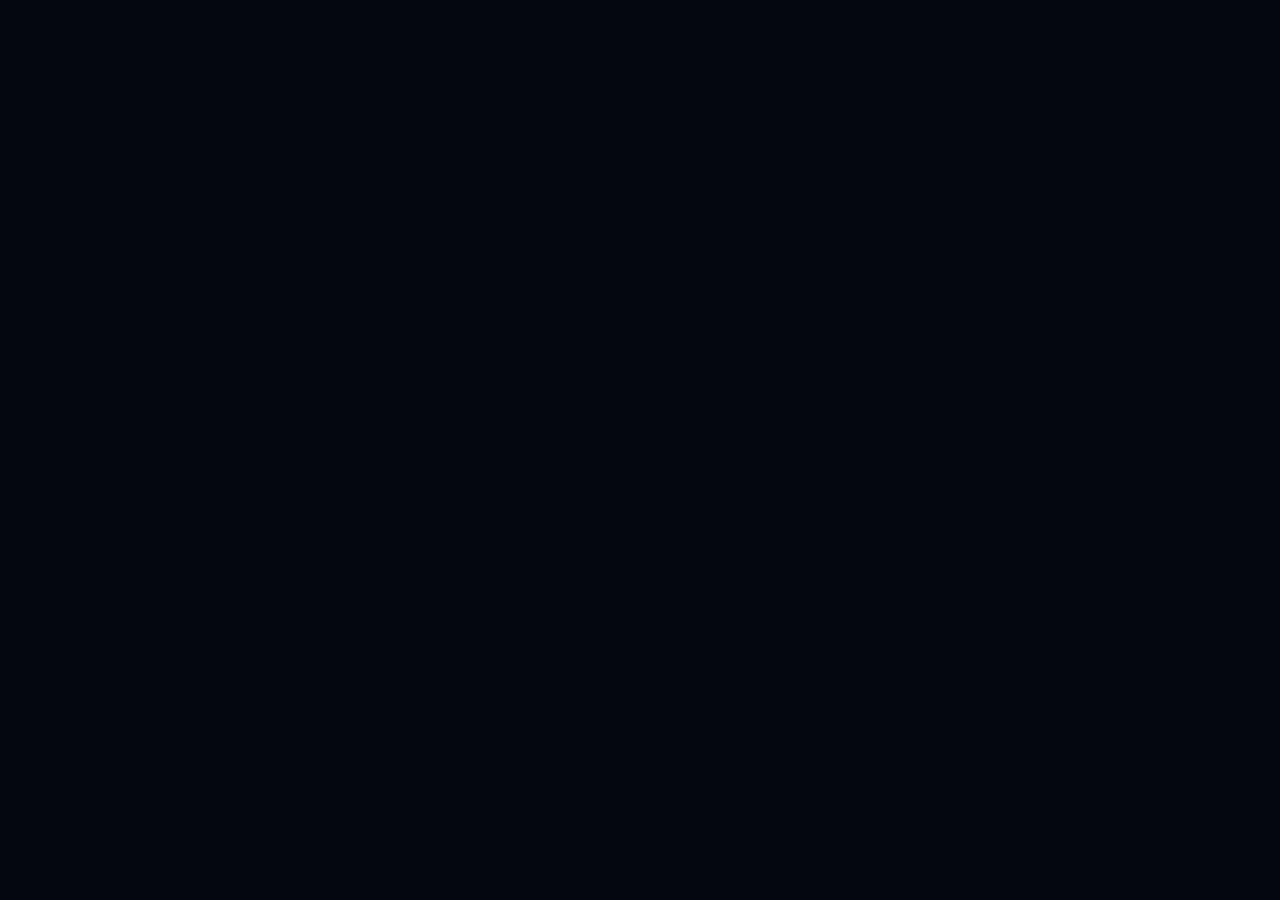
==== index.html @ 86345a0f "Первый запуск: лендинг Гильдии Интернет Маркетинга" ====
<!doctype html>
<html lang="ru" class="dark">
  <head>
    <meta charset="UTF-8" />
<meta name="robots" content="noindex, nofollow" data-publish>
    <meta name="viewport" content="width=device-width, initial-scale=1.0" />
    <meta name="description" content="Гильдия Интернет Маркетинга — автоматические ИИ-контент-заводы, которые работают 24/7 без вашего участия. Привлечём в ваш бизнес новых клиентов!" />
    <link rel="icon" type="image/webp" href="./img/logo.webp" />
    <link rel="preconnect" href="https://fonts.googleapis.com" />
    <link rel="preconnect" href="https://fonts.gstatic.com" crossorigin />
    <link
      href="https://fonts.googleapis.com/css2?family=Unbounded:wght@400;500;600;700;800;900&family=Manrope:wght@400;500;600;700;800&display=swap"
      rel="stylesheet"
    />
    <title>Гильдия Интернет Маркетинга — ИИ-контент-заводы 24/7</title>
    <script type="module" crossorigin src="./assets/index-jPGGrQnX.js"></script>
    <link rel="stylesheet" crossorigin href="./assets/index-Q-jh0GER.css">
  </head>
  <body>
    <div id="root"></div>
  </body>
</html>
---- assets/index-Q-jh0GER.css ----
*,:before,:after{--tw-border-spacing-x: 0;--tw-border-spacing-y: 0;--tw-translate-x: 0;--tw-translate-y: 0;--tw-rotate: 0;--tw-skew-x: 0;--tw-skew-y: 0;--tw-scale-x: 1;--tw-scale-y: 1;--tw-pan-x: ;--tw-pan-y: ;--tw-pinch-zoom: ;--tw-scroll-snap-strictness: proximity;--tw-gradient-from-position: ;--tw-gradient-via-position: ;--tw-gradient-to-position: ;--tw-ordinal: ;--tw-slashed-zero: ;--tw-numeric-figure: ;--tw-numeric-spacing: ;--tw-numeric-fraction: ;--tw-ring-inset: ;--tw-ring-offset-width: 0px;--tw-ring-offset-color: #fff;--tw-ring-color: rgb(59 130 246 / .5);--tw-ring-offset-shadow: 0 0 #0000;--tw-ring-shadow: 0 0 #0000;--tw-shadow: 0 0 #0000;--tw-shadow-colored: 0 0 #0000;--tw-blur: ;--tw-brightness: ;--tw-contrast: ;--tw-grayscale: ;--tw-hue-rotate: ;--tw-invert: ;--tw-saturate: ;--tw-sepia: ;--tw-drop-shadow: ;--tw-backdrop-blur: ;--tw-backdrop-brightness: ;--tw-backdrop-contrast: ;--tw-backdrop-grayscale: ;--tw-backdrop-hue-rotate: ;--tw-backdrop-invert: ;--tw-backdrop-opacity: ;--tw-backdrop-saturate: ;--tw-backdrop-sepia: ;--tw-contain-size: ;--tw-contain-layout: ;--tw-contain-paint: ;--tw-contain-style: }::backdrop{--tw-border-spacing-x: 0;--tw-border-spacing-y: 0;--tw-translate-x: 0;--tw-translate-y: 0;--tw-rotate: 0;--tw-skew-x: 0;--tw-skew-y: 0;--tw-scale-x: 1;--tw-scale-y: 1;--tw-pan-x: ;--tw-pan-y: ;--tw-pinch-zoom: ;--tw-scroll-snap-strictness: proximity;--tw-gradient-from-position: ;--tw-gradient-via-position: ;--tw-gradient-to-position: ;--tw-ordinal: ;--tw-slashed-zero: ;--tw-numeric-figure: ;--tw-numeric-spacing: ;--tw-numeric-fraction: ;--tw-ring-inset: ;--tw-ring-offset-width: 0px;--tw-ring-offset-color: #fff;--tw-ring-color: rgb(59 130 246 / .5);--tw-ring-offset-shadow: 0 0 #0000;--tw-ring-shadow: 0 0 #0000;--tw-shadow: 0 0 #0000;--tw-shadow-colored: 0 0 #0000;--tw-blur: ;--tw-brightness: ;--tw-contrast: ;--tw-grayscale: ;--tw-hue-rotate: ;--tw-invert: ;--tw-saturate: ;--tw-sepia: ;--tw-drop-shadow: ;--tw-backdrop-blur: ;--tw-backdrop-brightness: ;--tw-backdrop-contrast: ;--tw-backdrop-grayscale: ;--tw-backdrop-hue-rotate: ;--tw-backdrop-invert: ;--tw-backdrop-opacity: ;--tw-backdrop-saturate: ;--tw-backdrop-sepia: ;--tw-contain-size: ;--tw-contain-layout: ;--tw-contain-paint: ;--tw-contain-style: }*,:before,:after{box-sizing:border-box;border-width:0;border-style:solid;border-color:#e5e7eb}:before,:after{--tw-content: ""}html,:host{line-height:1.5;-webkit-text-size-adjust:100%;-moz-tab-size:4;-o-tab-size:4;tab-size:4;font-family:Manrope,system-ui,sans-serif;font-feature-settings:normal;font-variation-settings:normal;-webkit-tap-highlight-color:transparent}body{margin:0;line-height:inherit}hr{height:0;color:inherit;border-top-width:1px}abbr:where([title]){-webkit-text-decoration:underline dotted;text-decoration:underline dotted}h1,h2,h3,h4,h5,h6{font-size:inherit;font-weight:inherit}a{color:inherit;text-decoration:inherit}b,strong{font-weight:bolder}code,kbd,samp,pre{font-family:ui-monospace,SFMono-Regular,Menlo,Monaco,Consolas,Liberation Mono,Courier New,monospace;font-feature-settings:normal;font-variation-settings:normal;font-size:1em}small{font-size:80%}sub,sup{font-size:75%;line-height:0;position:relative;vertical-align:baseline}sub{bottom:-.25em}sup{top:-.5em}table{text-indent:0;border-color:inherit;border-collapse:collapse}button,input,optgroup,select,textarea{font-family:inherit;font-feature-settings:inherit;font-variation-settings:inherit;font-size:100%;font-weight:inherit;line-height:inherit;letter-spacing:inherit;color:inherit;margin:0;padding:0}button,select{text-transform:none}button,input:where([type=button]),input:where([type=reset]),input:where([type=submit]){-webkit-appearance:button;background-color:transparent;background-image:none}:-moz-focusring{outline:auto}:-moz-ui-invalid{box-shadow:none}progress{vertical-align:baseline}::-webkit-inner-spin-button,::-webkit-outer-spin-button{height:auto}[type=search]{-webkit-appearance:textfield;outline-offset:-2px}::-webkit-search-decoration{-webkit-appearance:none}::-webkit-file-upload-button{-webkit-appearance:button;font:inherit}summary{display:list-item}blockquote,dl,dd,h1,h2,h3,h4,h5,h6,hr,figure,p,pre{margin:0}fieldset{margin:0;padding:0}legend{padding:0}ol,ul,menu{list-style:none;margin:0;padding:0}dialog{padding:0}textarea{resize:vertical}input::-moz-placeholder,textarea::-moz-placeholder{opacity:1;color:#9ca3af}input::placeholder,textarea::placeholder{opacity:1;color:#9ca3af}button,[role=button]{cursor:pointer}:disabled{cursor:default}img,svg,video,canvas,audio,iframe,embed,object{display:block;vertical-align:middle}img,video{max-width:100%;height:auto}[hidden]:where(:not([hidden=until-found])){display:none}:root{--background: 222 60% 4%;--foreground: 214 100% 96%;--card: 222 50% 7%;--card-foreground: 214 100% 96%;--popover: 222 50% 7%;--popover-foreground: 214 100% 96%;--primary: 25 100% 58%;--primary-foreground: 222 60% 6%;--secondary: 217 80% 55%;--secondary-foreground: 214 100% 96%;--muted: 220 35% 14%;--muted-foreground: 217 30% 68%;--accent: 197 100% 55%;--accent-foreground: 222 60% 6%;--destructive: 0 72% 55%;--destructive-foreground: 0 0% 98%;--border: 214 60% 18%;--input: 214 60% 18%;--ring: 197 100% 55%;--radius: 1rem}*{border-color:hsl(var(--border))}html{scroll-behavior:smooth}body{background-color:hsl(var(--background));font-family:Manrope,system-ui,sans-serif;color:hsl(var(--foreground));-webkit-font-smoothing:antialiased;-moz-osx-font-smoothing:grayscale;background-color:#04070f;overflow-x:hidden}::-moz-selection{background:#ff8a2ad9;color:#04070f}::selection{background:#ff8a2ad9;color:#04070f}:focus-visible{outline:2px solid #35d6ff;outline-offset:3px;border-radius:4px}.glass{background:linear-gradient(160deg,#172a526b,#080f228c);border:1px solid rgba(94,168,255,.18);backdrop-filter:blur(14px);-webkit-backdrop-filter:blur(14px);box-shadow:0 24px 60px -28px #000c,inset 0 1px #a0cdff14}.glass-hover{transition:transform .25s ease-out,border-color .25s ease-out,box-shadow .25s ease-out}.glass-hover:hover{transform:translateY(-4px);border-color:#5ea8ff73;box-shadow:0 30px 70px -24px #2678ff59,inset 0 1px #a0cdff1f}.neon-line{background:linear-gradient(90deg,transparent,rgba(53,214,255,.85),transparent);height:1px}.text-glow-blue{text-shadow:0 0 24px rgba(63,169,255,.55),0 0 64px rgba(63,169,255,.3)}.text-glow-ember{text-shadow:0 0 22px rgba(255,138,42,.6),0 0 60px rgba(255,138,42,.32)}.btn-ember{position:relative;display:inline-flex;align-items:center;justify-content:center;gap:.5rem;font-family:Unbounded,Manrope,sans-serif;font-weight:600;--tw-text-opacity: 1;color:rgb(26 13 0 / var(--tw-text-opacity, 1));transition-property:transform;transition-timing-function:cubic-bezier(.4,0,.2,1);transition-duration:.2s;transition-timing-function:cubic-bezier(0,0,.2,1);animation-duration:.2s;animation-timing-function:cubic-bezier(0,0,.2,1);background:linear-gradient(180deg,#ffa14d,#ff7d14);box-shadow:0 0 0 1px #ffb4648c inset,0 10px 34px -8px #ff7d14a6}.btn-ember:hover{transform:translateY(-2px) scale(1.02);box-shadow:0 0 0 1px #ffbe78b3 inset,0 16px 44px -8px #ff7d14cc}.btn-ember:active{transform:translateY(0) scale(.99)}.btn-ghost{display:inline-flex;align-items:center;justify-content:center;gap:.5rem;font-family:Unbounded,Manrope,sans-serif;font-weight:500;--tw-text-opacity: 1;color:rgb(207 230 255 / var(--tw-text-opacity, 1));transition-property:color,background-color,border-color,text-decoration-color,fill,stroke;transition-timing-function:cubic-bezier(.4,0,.2,1);transition-duration:.2s;animation-duration:.2s;border:1px solid rgba(94,168,255,.35);background:#172a5240}.btn-ghost:hover{border-color:#5ea8ffb3;background:#264c944d}.bg-circuit{background-image:radial-gradient(ellipse 80% 55% at 50% -10%,rgba(38,110,255,.22),transparent 65%),radial-gradient(ellipse 60% 45% at 85% 110%,rgba(255,125,20,.1),transparent 60%),linear-gradient(rgba(63,140,255,.055) 1px,transparent 1px),linear-gradient(90deg,rgba(63,140,255,.055) 1px,transparent 1px);background-size:100% 100%,100% 100%,44px 44px,44px 44px}.tunnel-scene{perspective:900px;perspective-origin:50% 46%}.tunnel-card{transform-style:preserve-3d;will-change:transform,opacity}.logo-float{animation:floaty 7s ease-in-out infinite;filter:drop-shadow(0 0 44px rgba(63,169,255,.45)) drop-shadow(0 0 120px rgba(255,125,20,.18))}.pulse-ring:after{content:"";position:absolute;inset:-6px;border-radius:inherit;border:2px solid rgba(255,138,42,.65);animation:ringpulse 2.2s ease-out infinite;pointer-events:none}.sr-only{position:absolute;width:1px;height:1px;padding:0;margin:-1px;overflow:hidden;clip:rect(0,0,0,0);white-space:nowrap;border-width:0}.pointer-events-none{pointer-events:none}.visible{visibility:visible}.invisible{visibility:hidden}.fixed{position:fixed}.absolute{position:absolute}.relative{position:relative}.sticky{position:sticky}.inset-0{inset:0}.inset-x-0{left:0;right:0}.inset-y-0{top:0;bottom:0}.-bottom-12{bottom:-3rem}.-bottom-8{bottom:-2rem}.-left-12{left:-3rem}.-left-8{left:-2rem}.-right-12{right:-3rem}.-top-12{top:-3rem}.bottom-0{bottom:0}.bottom-7{bottom:1.75rem}.left-0{left:0}.left-1\/2{left:50%}.left-2{left:.5rem}.left-\[50\%\]{left:50%}.right-0{right:0}.right-1{right:.25rem}.right-2{right:.5rem}.right-3{right:.75rem}.right-4{right:1rem}.top-0{top:0}.top-1\.5{top:.375rem}.top-1\/2{top:50%}.top-3\.5{top:.875rem}.top-4{top:1rem}.top-\[1px\]{top:1px}.top-\[50\%\]{top:50%}.top-\[60\%\]{top:60%}.top-full{top:100%}.isolate{isolation:isolate}.z-10{z-index:10}.z-20{z-index:20}.z-40{z-index:40}.z-50{z-index:50}.z-\[1\]{z-index:1}.order-first{order:-9999}.order-last{order:9999}.col-start-2{grid-column-start:2}.row-span-2{grid-row:span 2 / span 2}.row-start-1{grid-row-start:1}.\!m-0{margin:0!important}.-mx-0{margin-left:-0px;margin-right:-0px}.-mx-1{margin-left:-.25rem;margin-right:-.25rem}.-my-2{margin-top:-.5rem;margin-bottom:-.5rem}.mx-2{margin-left:.5rem;margin-right:.5rem}.mx-3\.5{margin-left:.875rem;margin-right:.875rem}.mx-auto{margin-left:auto;margin-right:auto}.my-0{margin-top:0;margin-bottom:0}.my-0\.5{margin-top:.125rem;margin-bottom:.125rem}.my-1{margin-top:.25rem;margin-bottom:.25rem}.-ml-4{margin-left:-1rem}.-mt-4{margin-top:-1rem}.mb-1\.5{margin-bottom:.375rem}.mb-2{margin-bottom:.5rem}.mb-3{margin-bottom:.75rem}.ml-1{margin-left:.25rem}.ml-4{margin-left:1rem}.ml-auto{margin-left:auto}.mt-0\.5{margin-top:.125rem}.mt-1{margin-top:.25rem}.mt-1\.5{margin-top:.375rem}.mt-10{margin-top:2.5rem}.mt-12{margin-top:3rem}.mt-2{margin-top:.5rem}.mt-2\.5{margin-top:.625rem}.mt-3{margin-top:.75rem}.mt-3\.5{margin-top:.875rem}.mt-4{margin-top:1rem}.mt-5{margin-top:1.25rem}.mt-6{margin-top:1.5rem}.mt-7{margin-top:1.75rem}.mt-8{margin-top:2rem}.mt-9{margin-top:2.25rem}.mt-auto{margin-top:auto}.line-clamp-1{overflow:hidden;display:-webkit-box;-webkit-box-orient:vertical;-webkit-line-clamp:1}.line-clamp-2{overflow:hidden;display:-webkit-box;-webkit-box-orient:vertical;-webkit-line-clamp:2}.block{display:block}.flex{display:flex}.inline-flex{display:inline-flex}.table{display:table}.table-caption{display:table-caption}.table-cell{display:table-cell}.table-row{display:table-row}.grid{display:grid}.hidden{display:none}.aspect-square{aspect-ratio:1 / 1}.aspect-video{aspect-ratio:16 / 9}.size-10{width:2.5rem;height:2.5rem}.size-2{width:.5rem;height:.5rem}.size-2\.5{width:.625rem;height:.625rem}.size-3{width:.75rem;height:.75rem}.size-3\.5{width:.875rem;height:.875rem}.size-4{width:1rem;height:1rem}.size-6{width:1.5rem;height:1.5rem}.size-7{width:1.75rem;height:1.75rem}.size-8{width:2rem;height:2rem}.size-9{width:2.25rem;height:2.25rem}.size-auto{width:auto;height:auto}.size-full{width:100%;height:100%}.h-1\.5{height:.375rem}.h-10{height:2.5rem}.h-11{height:2.75rem}.h-12{height:3rem}.h-14{height:3.5rem}.h-16{height:4rem}.h-2{height:.5rem}.h-2\.5{height:.625rem}.h-4{height:1rem}.h-44{height:11rem}.h-5{height:1.25rem}.h-6{height:1.5rem}.h-7{height:1.75rem}.h-8{height:2rem}.h-9{height:2.25rem}.h-\[1\.15rem\]{height:1.15rem}.h-\[280vh\]{height:280vh}.h-\[calc\(100\%-1px\)\]{height:calc(100% - 1px)}.h-\[var\(--radix-navigation-menu-viewport-height\)\]{height:var(--radix-navigation-menu-viewport-height)}.h-\[var\(--radix-select-trigger-height\)\]{height:var(--radix-select-trigger-height)}.h-auto{height:auto}.h-full{height:100%}.h-px{height:1px}.h-screen{height:100vh}.h-svh{height:100svh}.max-h-\[300px\]{max-height:300px}.min-h-0{min-height:0px}.min-h-16{min-height:4rem}.min-h-4{min-height:1rem}.min-h-\[320px\]{min-height:320px}.min-h-screen{min-height:100vh}.min-h-svh{min-height:100svh}.w-0{width:0px}.w-1{width:.25rem}.w-10{width:2.5rem}.w-11{width:2.75rem}.w-12{width:3rem}.w-14{width:3.5rem}.w-2{width:.5rem}.w-2\.5{width:.625rem}.w-2\/3{width:66.666667%}.w-28{width:7rem}.w-3{width:.75rem}.w-3\/4{width:75%}.w-36{width:9rem}.w-4{width:1rem}.w-44{width:11rem}.w-5{width:1.25rem}.w-6{width:1.5rem}.w-64{width:16rem}.w-72{width:18rem}.w-8{width:2rem}.w-9{width:2.25rem}.w-\[100px\]{width:100px}.w-auto{width:auto}.w-fit{width:-moz-fit-content;width:fit-content}.w-full{width:100%}.w-max{width:-moz-max-content;width:max-content}.w-px{width:1px}.min-w-0{min-width:0px}.min-w-10{min-width:2.5rem}.min-w-5{min-width:1.25rem}.min-w-8{min-width:2rem}.min-w-9{min-width:2.25rem}.min-w-\[12rem\]{min-width:12rem}.min-w-\[228px\]{min-width:228px}.min-w-\[8rem\]{min-width:8rem}.min-w-\[var\(--radix-select-trigger-width\)\]{min-width:var(--radix-select-trigger-width)}.max-w-2xl{max-width:42rem}.max-w-3xl{max-width:48rem}.max-w-4xl{max-width:56rem}.max-w-5xl{max-width:64rem}.max-w-7xl{max-width:80rem}.max-w-\[228px\]{max-width:228px}.max-w-\[calc\(100\%-2rem\)\]{max-width:calc(100% - 2rem)}.max-w-max{max-width:-moz-max-content;max-width:max-content}.max-w-md{max-width:28rem}.max-w-sm{max-width:24rem}.max-w-xl{max-width:36rem}.flex-1{flex:1 1 0%}.shrink-0{flex-shrink:0}.grow{flex-grow:1}.grow-0{flex-grow:0}.basis-full{flex-basis:100%}.caption-bottom{caption-side:bottom}.border-collapse{border-collapse:collapse}.-translate-x-1\/2{--tw-translate-x: -50%;transform:translate(var(--tw-translate-x),var(--tw-translate-y)) rotate(var(--tw-rotate)) skew(var(--tw-skew-x)) skewY(var(--tw-skew-y)) scaleX(var(--tw-scale-x)) scaleY(var(--tw-scale-y))}.-translate-x-px{--tw-translate-x: -1px;transform:translate(var(--tw-translate-x),var(--tw-translate-y)) rotate(var(--tw-rotate)) skew(var(--tw-skew-x)) skewY(var(--tw-skew-y)) scaleX(var(--tw-scale-x)) scaleY(var(--tw-scale-y))}.-translate-y-1\/2{--tw-translate-y: -50%;transform:translate(var(--tw-translate-x),var(--tw-translate-y)) rotate(var(--tw-rotate)) skew(var(--tw-skew-x)) skewY(var(--tw-skew-y)) scaleX(var(--tw-scale-x)) scaleY(var(--tw-scale-y))}.translate-x-\[-50\%\]{--tw-translate-x: -50%;transform:translate(var(--tw-translate-x),var(--tw-translate-y)) rotate(var(--tw-rotate)) skew(var(--tw-skew-x)) skewY(var(--tw-skew-y)) scaleX(var(--tw-scale-x)) scaleY(var(--tw-scale-y))}.translate-x-px{--tw-translate-x: 1px;transform:translate(var(--tw-translate-x),var(--tw-translate-y)) rotate(var(--tw-rotate)) skew(var(--tw-skew-x)) skewY(var(--tw-skew-y)) scaleX(var(--tw-scale-x)) scaleY(var(--tw-scale-y))}.translate-y-0\.5{--tw-translate-y: .125rem;transform:translate(var(--tw-translate-x),var(--tw-translate-y)) rotate(var(--tw-rotate)) skew(var(--tw-skew-x)) skewY(var(--tw-skew-y)) scaleX(var(--tw-scale-x)) scaleY(var(--tw-scale-y))}.translate-y-\[-50\%\]{--tw-translate-y: -50%;transform:translate(var(--tw-translate-x),var(--tw-translate-y)) rotate(var(--tw-rotate)) skew(var(--tw-skew-x)) skewY(var(--tw-skew-y)) scaleX(var(--tw-scale-x)) scaleY(var(--tw-scale-y))}.translate-y-\[calc\(-50\%_-_2px\)\]{--tw-translate-y: calc(-50% - 2px) ;transform:translate(var(--tw-translate-x),var(--tw-translate-y)) rotate(var(--tw-rotate)) skew(var(--tw-skew-x)) skewY(var(--tw-skew-y)) scaleX(var(--tw-scale-x)) scaleY(var(--tw-scale-y))}.rotate-45{--tw-rotate: 45deg;transform:translate(var(--tw-translate-x),var(--tw-translate-y)) rotate(var(--tw-rotate)) skew(var(--tw-skew-x)) skewY(var(--tw-skew-y)) scaleX(var(--tw-scale-x)) scaleY(var(--tw-scale-y))}.rotate-90{--tw-rotate: 90deg;transform:translate(var(--tw-translate-x),var(--tw-translate-y)) rotate(var(--tw-rotate)) skew(var(--tw-skew-x)) skewY(var(--tw-skew-y)) scaleX(var(--tw-scale-x)) scaleY(var(--tw-scale-y))}.transform{transform:translate(var(--tw-translate-x),var(--tw-translate-y)) rotate(var(--tw-rotate)) skew(var(--tw-skew-x)) skewY(var(--tw-skew-y)) scaleX(var(--tw-scale-x)) scaleY(var(--tw-scale-y))}@keyframes caret-blink{0%,70%,to{opacity:1}20%,50%{opacity:0}}.animate-caret-blink{animation:caret-blink 1.25s ease-out infinite}@keyframes pulse{50%{opacity:.5}}.animate-pulse{animation:pulse 2s cubic-bezier(.4,0,.6,1) infinite}@keyframes spin{to{transform:rotate(360deg)}}.animate-spin{animation:spin 1s linear infinite}.cursor-default{cursor:default}.cursor-pointer{cursor:pointer}.cursor-text{cursor:text}.touch-none{touch-action:none}.select-none{-webkit-user-select:none;-moz-user-select:none;user-select:none}.resize-none{resize:none}.snap-x{scroll-snap-type:x var(--tw-scroll-snap-strictness)}.snap-mandatory{--tw-scroll-snap-strictness: mandatory}.snap-center{scroll-snap-align:center}.scroll-my-1{scroll-margin-top:.25rem;scroll-margin-bottom:.25rem}.scroll-py-1{scroll-padding-top:.25rem;scroll-padding-bottom:.25rem}.list-disc{list-style-type:disc}.list-none{list-style-type:none}.auto-rows-min{grid-auto-rows:min-content}.grid-cols-\[0_1fr\]{grid-template-columns:0 1fr}.grid-rows-\[auto_auto\]{grid-template-rows:auto auto}.flex-row{flex-direction:row}.flex-col{flex-direction:column}.flex-col-reverse{flex-direction:column-reverse}.flex-wrap{flex-wrap:wrap}.place-content-center{place-content:center}.items-start{align-items:flex-start}.items-end{align-items:flex-end}.items-center{align-items:center}.items-stretch{align-items:stretch}.justify-start{justify-content:flex-start}.justify-center{justify-content:center}.justify-between{justify-content:space-between}.justify-items-start{justify-items:start}.gap-0\.5{gap:.125rem}.gap-1{gap:.25rem}.gap-1\.5{gap:.375rem}.gap-10{gap:2.5rem}.gap-2{gap:.5rem}.gap-2\.5{gap:.625rem}.gap-3{gap:.75rem}.gap-4{gap:1rem}.gap-5{gap:1.25rem}.gap-6{gap:1.5rem}.gap-7{gap:1.75rem}.gap-\[--spacing\(var\(--gap\)\)\]{gap:var(--spacing(var(--gap)))}.gap-y-0\.5{row-gap:.125rem}.space-y-4>:not([hidden])~:not([hidden]){--tw-space-y-reverse: 0;margin-top:calc(1rem * calc(1 - var(--tw-space-y-reverse)));margin-bottom:calc(1rem * var(--tw-space-y-reverse))}.space-y-5>:not([hidden])~:not([hidden]){--tw-space-y-reverse: 0;margin-top:calc(1.25rem * calc(1 - var(--tw-space-y-reverse)));margin-bottom:calc(1.25rem * var(--tw-space-y-reverse))}.self-start{align-self:flex-start}.self-stretch{align-self:stretch}.justify-self-end{justify-self:end}.overflow-auto{overflow:auto}.overflow-hidden{overflow:hidden}.overflow-x-auto{overflow-x:auto}.overflow-y-auto{overflow-y:auto}.overflow-x-hidden{overflow-x:hidden}.whitespace-nowrap{white-space:nowrap}.text-balance{text-wrap:balance}.break-words{overflow-wrap:break-word}.rounded-2xl{border-radius:1rem}.rounded-3xl{border-radius:1.5rem}.rounded-\[2px\]{border-radius:2px}.rounded-\[4px\]{border-radius:4px}.rounded-\[calc\(var\(--radius\)-5px\)\]{border-radius:calc(var(--radius) - 5px)}.rounded-\[inherit\]{border-radius:inherit}.rounded-full{border-radius:9999px}.rounded-lg{border-radius:var(--radius)}.rounded-md{border-radius:calc(var(--radius) - 2px)}.rounded-none{border-radius:0}.rounded-sm{border-radius:calc(var(--radius) - 4px)}.rounded-xl{border-radius:calc(var(--radius) + 4px)}.rounded-xs{border-radius:calc(var(--radius) - 6px)}.rounded-l-md{border-top-left-radius:calc(var(--radius) - 2px);border-bottom-left-radius:calc(var(--radius) - 2px)}.rounded-r-md{border-top-right-radius:calc(var(--radius) - 2px);border-bottom-right-radius:calc(var(--radius) - 2px)}.rounded-tl-sm{border-top-left-radius:calc(var(--radius) - 4px)}.border{border-width:1px}.border-0{border-width:0px}.border-\[1\.5px\]{border-width:1.5px}.border-y{border-top-width:1px;border-bottom-width:1px}.border-b{border-bottom-width:1px}.border-l{border-left-width:1px}.border-r{border-right-width:1px}.border-t{border-top-width:1px}.border-dashed{border-style:dashed}.border-border{border-color:hsl(var(--border))}.border-border\/50{border-color:hsl(var(--border) / .5)}.border-border\/60{border-color:hsl(var(--border) / .6)}.border-ember\/30{border-color:#ff8a2a4d}.border-input{border-color:hsl(var(--input))}.border-neon\/25{border-color:#3fa9ff40}.border-neon\/30{border-color:#3fa9ff4d}.border-primary{border-color:hsl(var(--primary))}.border-sidebar-border{border-color:hsl(var(--sidebar-border))}.border-transparent{border-color:transparent}.border-l-transparent{border-left-color:transparent}.border-t-transparent{border-top-color:transparent}.bg-\[\#0d1830\]\/80{background-color:#0d1830cc}.bg-accent{background-color:hsl(var(--accent))}.bg-background{background-color:hsl(var(--background))}.bg-black\/50{background-color:#00000080}.bg-border{background-color:hsl(var(--border))}.bg-card{background-color:hsl(var(--card))}.bg-destructive{--tw-bg-opacity: 1;background-color:hsl(var(--destructive) / var(--tw-bg-opacity, 1))}.bg-ember\/10{background-color:#ff8a2a1a}.bg-foreground{background-color:hsl(var(--foreground))}.bg-ink{--tw-bg-opacity: 1;background-color:rgb(4 7 15 / var(--tw-bg-opacity, 1))}.bg-ink\/70{background-color:#04070fb3}.bg-ink\/80{background-color:#04070fcc}.bg-ink\/85{background-color:#04070fd9}.bg-ink\/95{background-color:#04070ff2}.bg-input{background-color:hsl(var(--input))}.bg-muted{background-color:hsl(var(--muted))}.bg-muted\/50{background-color:hsl(var(--muted) / .5)}.bg-neon\/10{background-color:#3fa9ff1a}.bg-popover{background-color:hsl(var(--popover))}.bg-primary{background-color:hsl(var(--primary))}.bg-primary\/20{background-color:hsl(var(--primary) / .2)}.bg-secondary{background-color:hsl(var(--secondary))}.bg-sidebar{background-color:hsl(var(--sidebar-background))}.bg-sidebar-border{background-color:hsl(var(--sidebar-border))}.bg-transparent{background-color:transparent}.bg-white{--tw-bg-opacity: 1;background-color:rgb(255 255 255 / var(--tw-bg-opacity, 1))}.fill-current{fill:currentColor}.fill-foreground{fill:hsl(var(--foreground))}.fill-primary{fill:hsl(var(--primary))}.object-cover{-o-object-fit:cover;object-fit:cover}.object-top{-o-object-position:top;object-position:top}.p-0{padding:0}.p-1{padding:.25rem}.p-2{padding:.5rem}.p-3{padding:.75rem}.p-4{padding:1rem}.p-6{padding:1.5rem}.p-7{padding:1.75rem}.p-\[3px\]{padding:3px}.p-px{padding:1px}.px-1{padding-left:.25rem;padding-right:.25rem}.px-1\.5{padding-left:.375rem;padding-right:.375rem}.px-2{padding-left:.5rem;padding-right:.5rem}.px-2\.5{padding-left:.625rem;padding-right:.625rem}.px-3{padding-left:.75rem;padding-right:.75rem}.px-4{padding-left:1rem;padding-right:1rem}.px-5{padding-left:1.25rem;padding-right:1.25rem}.px-6{padding-left:1.5rem;padding-right:1.5rem}.px-7{padding-left:1.75rem;padding-right:1.75rem}.px-8{padding-left:2rem;padding-right:2rem}.px-9{padding-left:2.25rem;padding-right:2.25rem}.py-0\.5{padding-top:.125rem;padding-bottom:.125rem}.py-1{padding-top:.25rem;padding-bottom:.25rem}.py-1\.5{padding-top:.375rem;padding-bottom:.375rem}.py-10{padding-top:2.5rem;padding-bottom:2.5rem}.py-2{padding-top:.5rem;padding-bottom:.5rem}.py-2\.5{padding-top:.625rem;padding-bottom:.625rem}.py-20{padding-top:5rem;padding-bottom:5rem}.py-3{padding-top:.75rem;padding-bottom:.75rem}.py-3\.5{padding-top:.875rem;padding-bottom:.875rem}.py-4{padding-top:1rem;padding-bottom:1rem}.py-6{padding-top:1.5rem;padding-bottom:1.5rem}.pb-10{padding-bottom:2.5rem}.pb-3{padding-bottom:.75rem}.pb-4{padding-bottom:1rem}.pl-2{padding-left:.5rem}.pl-3{padding-left:.75rem}.pl-4{padding-left:1rem}.pl-8{padding-left:2rem}.pr-1{padding-right:.25rem}.pr-2{padding-right:.5rem}.pr-2\.5{padding-right:.625rem}.pr-3{padding-right:.75rem}.pr-8{padding-right:2rem}.pt-0{padding-top:0}.pt-24{padding-top:6rem}.pt-3{padding-top:.75rem}.pt-4{padding-top:1rem}.pt-5{padding-top:1.25rem}.pt-6{padding-top:1.5rem}.text-left{text-align:left}.text-center{text-align:center}.align-middle{vertical-align:middle}.font-display{font-family:Unbounded,Manrope,sans-serif}.font-mono{font-family:ui-monospace,SFMono-Regular,Menlo,Monaco,Consolas,Liberation Mono,Courier New,monospace}.font-sans{font-family:Manrope,system-ui,sans-serif}.text-2xl{font-size:1.5rem;line-height:2rem}.text-3xl{font-size:1.875rem;line-height:2.25rem}.text-\[0\.8rem\]{font-size:.8rem}.text-\[10px\]{font-size:10px}.text-\[13px\]{font-size:13px}.text-\[15px\]{font-size:15px}.text-\[26px\]{font-size:26px}.text-base{font-size:1rem;line-height:1.5rem}.text-lg{font-size:1.125rem;line-height:1.75rem}.text-sm{font-size:.875rem;line-height:1.25rem}.text-sm\/relaxed{font-size:.875rem;line-height:1.625}.text-xl{font-size:1.25rem;line-height:1.75rem}.text-xs{font-size:.75rem;line-height:1rem}.font-bold{font-weight:700}.font-extrabold{font-weight:800}.font-medium{font-weight:500}.font-normal{font-weight:400}.font-semibold{font-weight:600}.uppercase{text-transform:uppercase}.tabular-nums{--tw-numeric-spacing: tabular-nums;font-variant-numeric:var(--tw-ordinal) var(--tw-slashed-zero) var(--tw-numeric-figure) var(--tw-numeric-spacing) var(--tw-numeric-fraction)}.leading-\[1\.12\]{line-height:1.12}.leading-\[1\.15\]{line-height:1.15}.leading-none{line-height:1}.leading-normal{line-height:1.5}.leading-relaxed{line-height:1.625}.leading-snug{line-height:1.375}.leading-tight{line-height:1.25}.tracking-\[0\.2em\]{letter-spacing:.2em}.tracking-tight{letter-spacing:-.025em}.tracking-wide{letter-spacing:.025em}.tracking-widest{letter-spacing:.1em}.text-\[\#b9cbe8\]{--tw-text-opacity: 1;color:rgb(185 203 232 / var(--tw-text-opacity, 1))}.text-\[\#d8ecff\]{--tw-text-opacity: 1;color:rgb(216 236 255 / var(--tw-text-opacity, 1))}.text-accent-foreground{color:hsl(var(--accent-foreground))}.text-background{color:hsl(var(--background))}.text-card-foreground{color:hsl(var(--card-foreground))}.text-current{color:currentColor}.text-destructive{--tw-text-opacity: 1;color:hsl(var(--destructive) / var(--tw-text-opacity, 1))}.text-ember{--tw-text-opacity: 1;color:rgb(255 138 42 / var(--tw-text-opacity, 1))}.text-emberlight{--tw-text-opacity: 1;color:rgb(255 161 77 / var(--tw-text-opacity, 1))}.text-foreground{color:hsl(var(--foreground))}.text-ice{--tw-text-opacity: 1;color:rgb(53 214 255 / var(--tw-text-opacity, 1))}.text-mist{--tw-text-opacity: 1;color:rgb(157 178 214 / var(--tw-text-opacity, 1))}.text-mist\/70{color:#9db2d6b3}.text-muted-foreground{color:hsl(var(--muted-foreground))}.text-neon\/70{color:#3fa9ffb3}.text-popover-foreground{color:hsl(var(--popover-foreground))}.text-primary{color:hsl(var(--primary))}.text-primary-foreground{color:hsl(var(--primary-foreground))}.text-secondary-foreground{color:hsl(var(--secondary-foreground))}.text-sidebar-foreground{color:hsl(var(--sidebar-foreground))}.text-sidebar-foreground\/70{color:hsl(var(--sidebar-foreground) / .7)}.text-white{--tw-text-opacity: 1;color:rgb(255 255 255 / var(--tw-text-opacity, 1))}.underline{text-decoration-line:underline}.decoration-neon\/40{text-decoration-color:#3fa9ff66}.underline-offset-4{text-underline-offset:4px}.opacity-0{opacity:0}.opacity-50{opacity:.5}.opacity-70{opacity:.7}.shadow{--tw-shadow: 0 1px 3px 0 rgb(0 0 0 / .1), 0 1px 2px -1px rgb(0 0 0 / .1);--tw-shadow-colored: 0 1px 3px 0 var(--tw-shadow-color), 0 1px 2px -1px var(--tw-shadow-color);box-shadow:var(--tw-ring-offset-shadow, 0 0 #0000),var(--tw-ring-shadow, 0 0 #0000),var(--tw-shadow)}.shadow-2xl{--tw-shadow: 0 25px 50px -12px rgb(0 0 0 / .25);--tw-shadow-colored: 0 25px 50px -12px var(--tw-shadow-color);box-shadow:var(--tw-ring-offset-shadow, 0 0 #0000),var(--tw-ring-shadow, 0 0 #0000),var(--tw-shadow)}.shadow-\[0_0_0_1px_hsl\(var\(--sidebar-border\)\)\]{--tw-shadow: 0 0 0 1px hsl(var(--sidebar-border));--tw-shadow-colored: 0 0 0 1px var(--tw-shadow-color);box-shadow:var(--tw-ring-offset-shadow, 0 0 #0000),var(--tw-ring-shadow, 0 0 #0000),var(--tw-shadow)}.shadow-\[0_18px_50px_-20px_rgba\(38\,120\,255\,0\.45\)\]{--tw-shadow: 0 18px 50px -20px rgba(38,120,255,.45);--tw-shadow-colored: 0 18px 50px -20px var(--tw-shadow-color);box-shadow:var(--tw-ring-offset-shadow, 0 0 #0000),var(--tw-ring-shadow, 0 0 #0000),var(--tw-shadow)}.shadow-lg{--tw-shadow: 0 10px 15px -3px rgb(0 0 0 / .1), 0 4px 6px -4px rgb(0 0 0 / .1);--tw-shadow-colored: 0 10px 15px -3px var(--tw-shadow-color), 0 4px 6px -4px var(--tw-shadow-color);box-shadow:var(--tw-ring-offset-shadow, 0 0 #0000),var(--tw-ring-shadow, 0 0 #0000),var(--tw-shadow)}.shadow-md{--tw-shadow: 0 4px 6px -1px rgb(0 0 0 / .1), 0 2px 4px -2px rgb(0 0 0 / .1);--tw-shadow-colored: 0 4px 6px -1px var(--tw-shadow-color), 0 2px 4px -2px var(--tw-shadow-color);box-shadow:var(--tw-ring-offset-shadow, 0 0 #0000),var(--tw-ring-shadow, 0 0 #0000),var(--tw-shadow)}.shadow-none{--tw-shadow: 0 0 #0000;--tw-shadow-colored: 0 0 #0000;box-shadow:var(--tw-ring-offset-shadow, 0 0 #0000),var(--tw-ring-shadow, 0 0 #0000),var(--tw-shadow)}.shadow-sm{--tw-shadow: 0 1px 2px 0 rgb(0 0 0 / .05);--tw-shadow-colored: 0 1px 2px 0 var(--tw-shadow-color);box-shadow:var(--tw-ring-offset-shadow, 0 0 #0000),var(--tw-ring-shadow, 0 0 #0000),var(--tw-shadow)}.shadow-xl{--tw-shadow: 0 20px 25px -5px rgb(0 0 0 / .1), 0 8px 10px -6px rgb(0 0 0 / .1);--tw-shadow-colored: 0 20px 25px -5px var(--tw-shadow-color), 0 8px 10px -6px var(--tw-shadow-color);box-shadow:var(--tw-ring-offset-shadow, 0 0 #0000),var(--tw-ring-shadow, 0 0 #0000),var(--tw-shadow)}.shadow-xs{--tw-shadow: 0 1px 2px 0 rgb(0 0 0 / .05);--tw-shadow-colored: 0 1px 2px 0 var(--tw-shadow-color);box-shadow:var(--tw-ring-offset-shadow, 0 0 #0000),var(--tw-ring-shadow, 0 0 #0000),var(--tw-shadow)}.shadow-black\/60{--tw-shadow-color: rgb(0 0 0 / .6);--tw-shadow: var(--tw-shadow-colored)}.outline-none{outline:2px solid transparent;outline-offset:2px}.outline{outline-style:solid}.ring-0{--tw-ring-offset-shadow: var(--tw-ring-inset) 0 0 0 var(--tw-ring-offset-width) var(--tw-ring-offset-color);--tw-ring-shadow: var(--tw-ring-inset) 0 0 0 calc(0px + var(--tw-ring-offset-width)) var(--tw-ring-color);box-shadow:var(--tw-ring-offset-shadow),var(--tw-ring-shadow),var(--tw-shadow, 0 0 #0000)}.ring-1{--tw-ring-offset-shadow: var(--tw-ring-inset) 0 0 0 var(--tw-ring-offset-width) var(--tw-ring-offset-color);--tw-ring-shadow: var(--tw-ring-inset) 0 0 0 calc(1px + var(--tw-ring-offset-width)) var(--tw-ring-color);box-shadow:var(--tw-ring-offset-shadow),var(--tw-ring-shadow),var(--tw-shadow, 0 0 #0000)}.ring-neon\/20{--tw-ring-color: rgb(63 169 255 / .2)}.ring-neon\/25{--tw-ring-color: rgb(63 169 255 / .25)}.ring-neon\/30{--tw-ring-color: rgb(63 169 255 / .3)}.ring-neon\/40{--tw-ring-color: rgb(63 169 255 / .4)}.ring-ring\/50{--tw-ring-color: hsl(var(--ring) / .5)}.ring-sidebar-ring{--tw-ring-color: hsl(var(--sidebar-ring))}.ring-offset-background{--tw-ring-offset-color: hsl(var(--background))}.blur{--tw-blur: blur(8px);filter:var(--tw-blur) var(--tw-brightness) var(--tw-contrast) var(--tw-grayscale) var(--tw-hue-rotate) var(--tw-invert) var(--tw-saturate) var(--tw-sepia) var(--tw-drop-shadow)}.filter{filter:var(--tw-blur) var(--tw-brightness) var(--tw-contrast) var(--tw-grayscale) var(--tw-hue-rotate) var(--tw-invert) var(--tw-saturate) var(--tw-sepia) var(--tw-drop-shadow)}.backdrop-blur-md{--tw-backdrop-blur: blur(12px);-webkit-backdrop-filter:var(--tw-backdrop-blur) var(--tw-backdrop-brightness) var(--tw-backdrop-contrast) var(--tw-backdrop-grayscale) var(--tw-backdrop-hue-rotate) var(--tw-backdrop-invert) var(--tw-backdrop-opacity) var(--tw-backdrop-saturate) var(--tw-backdrop-sepia);backdrop-filter:var(--tw-backdrop-blur) var(--tw-backdrop-brightness) var(--tw-backdrop-contrast) var(--tw-backdrop-grayscale) var(--tw-backdrop-hue-rotate) var(--tw-backdrop-invert) var(--tw-backdrop-opacity) var(--tw-backdrop-saturate) var(--tw-backdrop-sepia)}.backdrop-blur-sm{--tw-backdrop-blur: blur(4px);-webkit-backdrop-filter:var(--tw-backdrop-blur) var(--tw-backdrop-brightness) var(--tw-backdrop-contrast) var(--tw-backdrop-grayscale) var(--tw-backdrop-hue-rotate) var(--tw-backdrop-invert) var(--tw-backdrop-opacity) var(--tw-backdrop-saturate) var(--tw-backdrop-sepia);backdrop-filter:var(--tw-backdrop-blur) var(--tw-backdrop-brightness) var(--tw-backdrop-contrast) var(--tw-backdrop-grayscale) var(--tw-backdrop-hue-rotate) var(--tw-backdrop-invert) var(--tw-backdrop-opacity) var(--tw-backdrop-saturate) var(--tw-backdrop-sepia)}.transition{transition-property:color,background-color,border-color,text-decoration-color,fill,stroke,opacity,box-shadow,transform,filter,backdrop-filter;transition-timing-function:cubic-bezier(.4,0,.2,1);transition-duration:.15s}.transition-\[color\,box-shadow\]{transition-property:color,box-shadow;transition-timing-function:cubic-bezier(.4,0,.2,1);transition-duration:.15s}.transition-\[left\,right\,width\]{transition-property:left,right,width;transition-timing-function:cubic-bezier(.4,0,.2,1);transition-duration:.15s}.transition-\[margin\,opacity\]{transition-property:margin,opacity;transition-timing-function:cubic-bezier(.4,0,.2,1);transition-duration:.15s}.transition-\[width\,height\,padding\]{transition-property:width,height,padding;transition-timing-function:cubic-bezier(.4,0,.2,1);transition-duration:.15s}.transition-\[width\]{transition-property:width;transition-timing-function:cubic-bezier(.4,0,.2,1);transition-duration:.15s}.transition-all{transition-property:all;transition-timing-function:cubic-bezier(.4,0,.2,1);transition-duration:.15s}.transition-colors{transition-property:color,background-color,border-color,text-decoration-color,fill,stroke;transition-timing-function:cubic-bezier(.4,0,.2,1);transition-duration:.15s}.transition-none{transition-property:none}.transition-opacity{transition-property:opacity;transition-timing-function:cubic-bezier(.4,0,.2,1);transition-duration:.15s}.transition-shadow{transition-property:box-shadow;transition-timing-function:cubic-bezier(.4,0,.2,1);transition-duration:.15s}.transition-transform{transition-property:transform;transition-timing-function:cubic-bezier(.4,0,.2,1);transition-duration:.15s}.duration-100{transition-duration:.1s}.duration-1000{transition-duration:1s}.duration-200{transition-duration:.2s}.duration-300{transition-duration:.3s}.ease-in-out{transition-timing-function:cubic-bezier(.4,0,.2,1)}.ease-linear{transition-timing-function:linear}@keyframes enter{0%{opacity:var(--tw-enter-opacity, 1);transform:translate3d(var(--tw-enter-translate-x, 0),var(--tw-enter-translate-y, 0),0) scale3d(var(--tw-enter-scale, 1),var(--tw-enter-scale, 1),var(--tw-enter-scale, 1)) rotate(var(--tw-enter-rotate, 0))}}@keyframes exit{to{opacity:var(--tw-exit-opacity, 1);transform:translate3d(var(--tw-exit-translate-x, 0),var(--tw-exit-translate-y, 0),0) scale3d(var(--tw-exit-scale, 1),var(--tw-exit-scale, 1),var(--tw-exit-scale, 1)) rotate(var(--tw-exit-rotate, 0))}}.animate-in{animation-name:enter;animation-duration:.15s;--tw-enter-opacity: initial;--tw-enter-scale: initial;--tw-enter-rotate: initial;--tw-enter-translate-x: initial;--tw-enter-translate-y: initial}.fade-in-0{--tw-enter-opacity: 0}.zoom-in-95{--tw-enter-scale: .95}.duration-100{animation-duration:.1s}.duration-1000{animation-duration:1s}.duration-200{animation-duration:.2s}.duration-300{animation-duration:.3s}.ease-in-out{animation-timing-function:cubic-bezier(.4,0,.2,1)}.ease-linear{animation-timing-function:linear}.\[--cell-size\:--spacing\(8\)\]{--cell-size: var(--spacing(8))}@keyframes floaty{0%,to{transform:translateY(0) rotateX(.001deg)}50%{transform:translateY(-16px) rotateX(.001deg)}}@keyframes ringpulse{0%{transform:scale(1);opacity:.9}70%{transform:scale(1.12);opacity:0}to{transform:scale(1.12);opacity:0}}@media(prefers-reduced-motion:reduce){html{scroll-behavior:auto}.logo-float,.pulse-ring:after{animation:none}}.selection\:bg-primary *::-moz-selection{background-color:hsl(var(--primary))}.selection\:bg-primary *::selection{background-color:hsl(var(--primary))}.selection\:text-primary-foreground *::-moz-selection{color:hsl(var(--primary-foreground))}.selection\:text-primary-foreground *::selection{color:hsl(var(--primary-foreground))}.selection\:bg-primary::-moz-selection{background-color:hsl(var(--primary))}.selection\:bg-primary::selection{background-color:hsl(var(--primary))}.selection\:text-primary-foreground::-moz-selection{color:hsl(var(--primary-foreground))}.selection\:text-primary-foreground::selection{color:hsl(var(--primary-foreground))}.file\:inline-flex::file-selector-button{display:inline-flex}.file\:h-7::file-selector-button{height:1.75rem}.file\:border-0::file-selector-button{border-width:0px}.file\:bg-transparent::file-selector-button{background-color:transparent}.file\:text-sm::file-selector-button{font-size:.875rem;line-height:1.25rem}.file\:font-medium::file-selector-button{font-weight:500}.file\:text-foreground::file-selector-button{color:hsl(var(--foreground))}.placeholder\:text-mist\/50::-moz-placeholder{color:#9db2d680}.placeholder\:text-mist\/50::placeholder{color:#9db2d680}.placeholder\:text-muted-foreground::-moz-placeholder{color:hsl(var(--muted-foreground))}.placeholder\:text-muted-foreground::placeholder{color:hsl(var(--muted-foreground))}.after\:absolute:after{content:var(--tw-content);position:absolute}.after\:-inset-2:after{content:var(--tw-content);inset:-.5rem}.after\:inset-y-0:after{content:var(--tw-content);top:0;bottom:0}.after\:left-1\/2:after{content:var(--tw-content);left:50%}.after\:w-1:after{content:var(--tw-content);width:.25rem}.after\:w-\[2px\]:after{content:var(--tw-content);width:2px}.after\:-translate-x-1\/2:after{content:var(--tw-content);--tw-translate-x: -50%;transform:translate(var(--tw-translate-x),var(--tw-translate-y)) rotate(var(--tw-rotate)) skew(var(--tw-skew-x)) skewY(var(--tw-skew-y)) scaleX(var(--tw-scale-x)) scaleY(var(--tw-scale-y))}.first\:rounded-l-md:first-child{border-top-left-radius:calc(var(--radius) - 2px);border-bottom-left-radius:calc(var(--radius) - 2px)}.first\:border-l:first-child{border-left-width:1px}.last\:mt-0:last-child{margin-top:0}.last\:rounded-r-md:last-child{border-top-right-radius:calc(var(--radius) - 2px);border-bottom-right-radius:calc(var(--radius) - 2px)}.last\:border-b-0:last-child{border-bottom-width:0px}.hover\:bg-accent:hover{background-color:hsl(var(--accent))}.hover\:bg-destructive\/90:hover{background-color:hsl(var(--destructive) / .9)}.hover\:bg-muted:hover{background-color:hsl(var(--muted))}.hover\:bg-muted\/50:hover{background-color:hsl(var(--muted) / .5)}.hover\:bg-panel:hover{--tw-bg-opacity: 1;background-color:rgb(10 18 38 / var(--tw-bg-opacity, 1))}.hover\:bg-primary\/90:hover{background-color:hsl(var(--primary) / .9)}.hover\:bg-secondary\/80:hover{background-color:hsl(var(--secondary) / .8)}.hover\:bg-sidebar-accent:hover{background-color:hsl(var(--sidebar-accent))}.hover\:text-accent-foreground:hover{color:hsl(var(--accent-foreground))}.hover\:text-foreground:hover{color:hsl(var(--foreground))}.hover\:text-muted-foreground:hover{color:hsl(var(--muted-foreground))}.hover\:text-sidebar-accent-foreground:hover{color:hsl(var(--sidebar-accent-foreground))}.hover\:text-white:hover{--tw-text-opacity: 1;color:rgb(255 255 255 / var(--tw-text-opacity, 1))}.hover\:underline:hover{text-decoration-line:underline}.hover\:decoration-ice:hover{text-decoration-color:#35d6ff}.hover\:opacity-100:hover{opacity:1}.hover\:shadow-\[0_0_0_1px_hsl\(var\(--sidebar-accent\)\)\]:hover{--tw-shadow: 0 0 0 1px hsl(var(--sidebar-accent));--tw-shadow-colored: 0 0 0 1px var(--tw-shadow-color);box-shadow:var(--tw-ring-offset-shadow, 0 0 #0000),var(--tw-ring-shadow, 0 0 #0000),var(--tw-shadow)}.hover\:ring-4:hover{--tw-ring-offset-shadow: var(--tw-ring-inset) 0 0 0 var(--tw-ring-offset-width) var(--tw-ring-offset-color);--tw-ring-shadow: var(--tw-ring-inset) 0 0 0 calc(4px + var(--tw-ring-offset-width)) var(--tw-ring-color);box-shadow:var(--tw-ring-offset-shadow),var(--tw-ring-shadow),var(--tw-shadow, 0 0 #0000)}.hover\:after\:bg-sidebar-border:hover:after{content:var(--tw-content);background-color:hsl(var(--sidebar-border))}.focus\:z-10:focus{z-index:10}.focus\:border-neon:focus{--tw-border-opacity: 1;border-color:rgb(63 169 255 / var(--tw-border-opacity, 1))}.focus\:bg-accent:focus{background-color:hsl(var(--accent))}.focus\:text-accent-foreground:focus{color:hsl(var(--accent-foreground))}.focus\:ring-2:focus{--tw-ring-offset-shadow: var(--tw-ring-inset) 0 0 0 var(--tw-ring-offset-width) var(--tw-ring-offset-color);--tw-ring-shadow: var(--tw-ring-inset) 0 0 0 calc(2px + var(--tw-ring-offset-width)) var(--tw-ring-color);box-shadow:var(--tw-ring-offset-shadow),var(--tw-ring-shadow),var(--tw-shadow, 0 0 #0000)}.focus\:ring-ring:focus{--tw-ring-color: hsl(var(--ring))}.focus\:ring-offset-2:focus{--tw-ring-offset-width: 2px}.focus-visible\:z-10:focus-visible{z-index:10}.focus-visible\:border-ring:focus-visible{border-color:hsl(var(--ring))}.focus-visible\:outline-1:focus-visible{outline-width:1px}.focus-visible\:outline-ring:focus-visible{outline-color:hsl(var(--ring))}.focus-visible\:ring-0:focus-visible{--tw-ring-offset-shadow: var(--tw-ring-inset) 0 0 0 var(--tw-ring-offset-width) var(--tw-ring-offset-color);--tw-ring-shadow: var(--tw-ring-inset) 0 0 0 calc(0px + var(--tw-ring-offset-width)) var(--tw-ring-color);box-shadow:var(--tw-ring-offset-shadow),var(--tw-ring-shadow),var(--tw-shadow, 0 0 #0000)}.focus-visible\:ring-1:focus-visible{--tw-ring-offset-shadow: var(--tw-ring-inset) 0 0 0 var(--tw-ring-offset-width) var(--tw-ring-offset-color);--tw-ring-shadow: var(--tw-ring-inset) 0 0 0 calc(1px + var(--tw-ring-offset-width)) var(--tw-ring-color);box-shadow:var(--tw-ring-offset-shadow),var(--tw-ring-shadow),var(--tw-shadow, 0 0 #0000)}.focus-visible\:ring-2:focus-visible{--tw-ring-offset-shadow: var(--tw-ring-inset) 0 0 0 var(--tw-ring-offset-width) var(--tw-ring-offset-color);--tw-ring-shadow: var(--tw-ring-inset) 0 0 0 calc(2px + var(--tw-ring-offset-width)) var(--tw-ring-color);box-shadow:var(--tw-ring-offset-shadow),var(--tw-ring-shadow),var(--tw-shadow, 0 0 #0000)}.focus-visible\:ring-4:focus-visible{--tw-ring-offset-shadow: var(--tw-ring-inset) 0 0 0 var(--tw-ring-offset-width) var(--tw-ring-offset-color);--tw-ring-shadow: var(--tw-ring-inset) 0 0 0 calc(4px + var(--tw-ring-offset-width)) var(--tw-ring-color);box-shadow:var(--tw-ring-offset-shadow),var(--tw-ring-shadow),var(--tw-shadow, 0 0 #0000)}.focus-visible\:ring-\[3px\]:focus-visible{--tw-ring-offset-shadow: var(--tw-ring-inset) 0 0 0 var(--tw-ring-offset-width) var(--tw-ring-offset-color);--tw-ring-shadow: var(--tw-ring-inset) 0 0 0 calc(3px + var(--tw-ring-offset-width)) var(--tw-ring-color);box-shadow:var(--tw-ring-offset-shadow),var(--tw-ring-shadow),var(--tw-shadow, 0 0 #0000)}.focus-visible\:ring-destructive\/20:focus-visible{--tw-ring-color: hsl(var(--destructive) / .2)}.focus-visible\:ring-ring:focus-visible{--tw-ring-color: hsl(var(--ring))}.focus-visible\:ring-ring\/50:focus-visible{--tw-ring-color: hsl(var(--ring) / .5)}.focus-visible\:ring-offset-1:focus-visible{--tw-ring-offset-width: 1px}.active\:bg-sidebar-accent:active{background-color:hsl(var(--sidebar-accent))}.active\:text-sidebar-accent-foreground:active{color:hsl(var(--sidebar-accent-foreground))}.disabled\:pointer-events-none:disabled{pointer-events:none}.disabled\:cursor-not-allowed:disabled{cursor:not-allowed}.disabled\:opacity-50:disabled{opacity:.5}.group\/menu-item:focus-within .group-focus-within\/menu-item\:opacity-100{opacity:1}.group\/menu-item:hover .group-hover\/menu-item\:opacity-100{opacity:1}.group:hover .group-hover\:ring-neon\/60{--tw-ring-color: rgb(63 169 255 / .6)}.peer\/menu-button:hover~.peer-hover\/menu-button\:text-sidebar-accent-foreground{color:hsl(var(--sidebar-accent-foreground))}.peer:disabled~.peer-disabled\:cursor-not-allowed{cursor:not-allowed}.peer:disabled~.peer-disabled\:opacity-50{opacity:.5}.has-\[\>button\]\:ml-\[-0\.45rem\]:has(>button){margin-left:-.45rem}.has-\[\>button\]\:mr-\[-0\.45rem\]:has(>button){margin-right:-.45rem}.has-\[\>kbd\]\:ml-\[-0\.35rem\]:has(>kbd){margin-left:-.35rem}.has-\[\>kbd\]\:mr-\[-0\.35rem\]:has(>kbd){margin-right:-.35rem}.has-\[\>\[data-align\=block-end\]\]\:h-auto:has(>[data-align=block-end]){height:auto}.has-\[\>\[data-align\=block-start\]\]\:h-auto:has(>[data-align=block-start]){height:auto}.has-\[\>textarea\]\:h-auto:has(>textarea){height:auto}.has-\[\>\[data-slot\=field\]\]\:w-full:has(>[data-slot=field]){width:100%}.has-\[\>svg\]\:grid-cols-\[calc\(var\(--spacing\)\*4\)_1fr\]:has(>svg){grid-template-columns:calc(var(--spacing) * 4) 1fr}.has-\[\>\[data-align\=block-end\]\]\:flex-col:has(>[data-align=block-end]){flex-direction:column}.has-\[\>\[data-align\=block-start\]\]\:flex-col:has(>[data-align=block-start]){flex-direction:column}.has-\[\>\[data-slot\=field\]\]\:flex-col:has(>[data-slot=field]){flex-direction:column}.has-\[\>\[data-slot\=field-content\]\]\:items-start:has(>[data-slot=field-content]){align-items:flex-start}.has-\[\>\[data-slot\=button-group\]\]\:gap-2:has(>[data-slot=button-group]){gap:.5rem}.has-\[\>\[data-slot\=checkbox-group\]\]\:gap-3:has(>[data-slot=checkbox-group]){gap:.75rem}.has-\[\>\[data-slot\=radio-group\]\]\:gap-3:has(>[data-slot=radio-group]){gap:.75rem}.has-\[\>svg\]\:gap-x-3:has(>svg){-moz-column-gap:.75rem;column-gap:.75rem}.has-\[\>\[data-slot\=field\]\]\:rounded-md:has(>[data-slot=field]){border-radius:calc(var(--radius) - 2px)}.has-\[\>\[data-slot\=field\]\]\:border:has(>[data-slot=field]){border-width:1px}.has-\[\[data-slot\=input-group-control\]\:focus-visible\]\:border-ring:has([data-slot=input-group-control]:focus-visible){border-color:hsl(var(--ring))}.has-\[\[data-slot\]\[aria-invalid\=true\]\]\:border-destructive:has([data-slot][aria-invalid=true]){--tw-border-opacity: 1;border-color:hsl(var(--destructive) / var(--tw-border-opacity, 1))}.has-\[\>svg\]\:p-0:has(>svg){padding:0}.has-\[\>svg\]\:px-2:has(>svg){padding-left:.5rem;padding-right:.5rem}.has-\[\>svg\]\:px-2\.5:has(>svg){padding-left:.625rem;padding-right:.625rem}.has-\[\>svg\]\:px-3:has(>svg){padding-left:.75rem;padding-right:.75rem}.has-\[\>svg\]\:px-4:has(>svg){padding-left:1rem;padding-right:1rem}.has-\[\[data-slot\=input-group-control\]\:focus-visible\]\:ring-\[3px\]:has([data-slot=input-group-control]:focus-visible){--tw-ring-offset-shadow: var(--tw-ring-inset) 0 0 0 var(--tw-ring-offset-width) var(--tw-ring-offset-color);--tw-ring-shadow: var(--tw-ring-inset) 0 0 0 calc(3px + var(--tw-ring-offset-width)) var(--tw-ring-color);box-shadow:var(--tw-ring-offset-shadow),var(--tw-ring-shadow),var(--tw-shadow, 0 0 #0000)}.has-\[\[data-slot\=input-group-control\]\:focus-visible\]\:ring-ring\/50:has([data-slot=input-group-control]:focus-visible){--tw-ring-color: hsl(var(--ring) / .5)}.has-\[\[data-slot\]\[aria-invalid\=true\]\]\:ring-destructive\/20:has([data-slot][aria-invalid=true]){--tw-ring-color: hsl(var(--destructive) / .2)}.group\/item:has([data-slot=item-description]) .group-has-\[\[data-slot\=item-description\]\]\/item\:translate-y-0\.5{--tw-translate-y: .125rem;transform:translate(var(--tw-translate-x),var(--tw-translate-y)) rotate(var(--tw-rotate)) skew(var(--tw-skew-x)) skewY(var(--tw-skew-y)) scaleX(var(--tw-scale-x)) scaleY(var(--tw-scale-y))}.group\/item:has([data-slot=item-description]) .group-has-\[\[data-slot\=item-description\]\]\/item\:self-start{align-self:flex-start}.group\/field:has([data-orientation=horizontal]) .group-has-\[\[data-orientation\=horizontal\]\]\/field\:text-balance{text-wrap:balance}.group\/input-group:has(>input) .group-has-\[\>input\]\/input-group\:pb-2\.5{padding-bottom:.625rem}.group\/input-group:has(>input) .group-has-\[\>input\]\/input-group\:pt-2\.5{padding-top:.625rem}.aria-disabled\:pointer-events-none[aria-disabled=true]{pointer-events:none}.aria-disabled\:opacity-50[aria-disabled=true]{opacity:.5}.aria-selected\:text-muted-foreground[aria-selected=true]{color:hsl(var(--muted-foreground))}.data-\[disabled\=true\]\:pointer-events-none[data-disabled=true],.data-\[disabled\]\:pointer-events-none[data-disabled]{pointer-events:none}.data-\[vaul-drawer-direction\=bottom\]\:inset-x-0[data-vaul-drawer-direction=bottom]{left:0;right:0}.data-\[vaul-drawer-direction\=left\]\:inset-y-0[data-vaul-drawer-direction=left],.data-\[vaul-drawer-direction\=right\]\:inset-y-0[data-vaul-drawer-direction=right]{top:0;bottom:0}.data-\[vaul-drawer-direction\=top\]\:inset-x-0[data-vaul-drawer-direction=top]{left:0;right:0}.data-\[vaul-drawer-direction\=bottom\]\:bottom-0[data-vaul-drawer-direction=bottom]{bottom:0}.data-\[vaul-drawer-direction\=left\]\:left-0[data-vaul-drawer-direction=left]{left:0}.data-\[vaul-drawer-direction\=right\]\:right-0[data-vaul-drawer-direction=right]{right:0}.data-\[vaul-drawer-direction\=top\]\:top-0[data-vaul-drawer-direction=top]{top:0}.data-\[active\=true\]\:z-10[data-active=true]{z-index:10}.data-\[vaul-drawer-direction\=bottom\]\:mt-24[data-vaul-drawer-direction=bottom]{margin-top:6rem}.data-\[vaul-drawer-direction\=top\]\:mb-24[data-vaul-drawer-direction=top]{margin-bottom:6rem}.data-\[orientation\=horizontal\]\:h-1\.5[data-orientation=horizontal]{height:.375rem}.data-\[orientation\=horizontal\]\:h-full[data-orientation=horizontal]{height:100%}.data-\[orientation\=horizontal\]\:h-px[data-orientation=horizontal]{height:1px}.data-\[orientation\=vertical\]\:h-auto[data-orientation=vertical]{height:auto}.data-\[orientation\=vertical\]\:h-full[data-orientation=vertical]{height:100%}.data-\[panel-group-direction\=vertical\]\:h-px[data-panel-group-direction=vertical]{height:1px}.data-\[size\=default\]\:h-9[data-size=default]{height:2.25rem}.data-\[size\=sm\]\:h-8[data-size=sm]{height:2rem}.data-\[vaul-drawer-direction\=bottom\]\:max-h-\[80vh\][data-vaul-drawer-direction=bottom],.data-\[vaul-drawer-direction\=top\]\:max-h-\[80vh\][data-vaul-drawer-direction=top]{max-height:80vh}.data-\[orientation\=vertical\]\:min-h-44[data-orientation=vertical]{min-height:11rem}.data-\[orientation\=horizontal\]\:w-full[data-orientation=horizontal]{width:100%}.data-\[orientation\=vertical\]\:w-1\.5[data-orientation=vertical]{width:.375rem}.data-\[orientation\=vertical\]\:w-auto[data-orientation=vertical]{width:auto}.data-\[orientation\=vertical\]\:w-full[data-orientation=vertical]{width:100%}.data-\[orientation\=vertical\]\:w-px[data-orientation=vertical]{width:1px}.data-\[panel-group-direction\=vertical\]\:w-full[data-panel-group-direction=vertical]{width:100%}.data-\[vaul-drawer-direction\=left\]\:w-3\/4[data-vaul-drawer-direction=left],.data-\[vaul-drawer-direction\=right\]\:w-3\/4[data-vaul-drawer-direction=right]{width:75%}.data-\[side\=bottom\]\:translate-y-1[data-side=bottom]{--tw-translate-y: .25rem;transform:translate(var(--tw-translate-x),var(--tw-translate-y)) rotate(var(--tw-rotate)) skew(var(--tw-skew-x)) skewY(var(--tw-skew-y)) scaleX(var(--tw-scale-x)) scaleY(var(--tw-scale-y))}.data-\[side\=left\]\:-translate-x-1[data-side=left]{--tw-translate-x: -.25rem;transform:translate(var(--tw-translate-x),var(--tw-translate-y)) rotate(var(--tw-rotate)) skew(var(--tw-skew-x)) skewY(var(--tw-skew-y)) scaleX(var(--tw-scale-x)) scaleY(var(--tw-scale-y))}.data-\[side\=right\]\:translate-x-1[data-side=right]{--tw-translate-x: .25rem;transform:translate(var(--tw-translate-x),var(--tw-translate-y)) rotate(var(--tw-rotate)) skew(var(--tw-skew-x)) skewY(var(--tw-skew-y)) scaleX(var(--tw-scale-x)) scaleY(var(--tw-scale-y))}.data-\[side\=top\]\:-translate-y-1[data-side=top]{--tw-translate-y: -.25rem;transform:translate(var(--tw-translate-x),var(--tw-translate-y)) rotate(var(--tw-rotate)) skew(var(--tw-skew-x)) skewY(var(--tw-skew-y)) scaleX(var(--tw-scale-x)) scaleY(var(--tw-scale-y))}.data-\[state\=checked\]\:translate-x-\[calc\(100\%-2px\)\][data-state=checked]{--tw-translate-x: calc(100% - 2px) ;transform:translate(var(--tw-translate-x),var(--tw-translate-y)) rotate(var(--tw-rotate)) skew(var(--tw-skew-x)) skewY(var(--tw-skew-y)) scaleX(var(--tw-scale-x)) scaleY(var(--tw-scale-y))}.data-\[state\=unchecked\]\:translate-x-0[data-state=unchecked]{--tw-translate-x: 0px;transform:translate(var(--tw-translate-x),var(--tw-translate-y)) rotate(var(--tw-rotate)) skew(var(--tw-skew-x)) skewY(var(--tw-skew-y)) scaleX(var(--tw-scale-x)) scaleY(var(--tw-scale-y))}@keyframes accordion-up{0%{height:var(--radix-accordion-content-height)}to{height:0}}.data-\[state\=closed\]\:animate-accordion-up[data-state=closed]{animation:accordion-up .2s ease-out}@keyframes accordion-down{0%{height:0}to{height:var(--radix-accordion-content-height)}}.data-\[state\=open\]\:animate-accordion-down[data-state=open]{animation:accordion-down .2s ease-out}.data-\[orientation\=vertical\]\:flex-col[data-orientation=vertical],.data-\[panel-group-direction\=vertical\]\:flex-col[data-panel-group-direction=vertical]{flex-direction:column}.data-\[slot\=checkbox-group\]\:gap-3[data-slot=checkbox-group]{gap:.75rem}.data-\[range-end\=true\]\:rounded-md[data-range-end=true]{border-radius:calc(var(--radius) - 2px)}.data-\[range-middle\=true\]\:rounded-none[data-range-middle=true]{border-radius:0}.data-\[range-start\=true\]\:rounded-md[data-range-start=true]{border-radius:calc(var(--radius) - 2px)}.data-\[selected\=true\]\:rounded-none[data-selected=true],.data-\[spacing\=0\]\:rounded-none[data-spacing="0"]{border-radius:0}.data-\[range-end\=true\]\:rounded-r-md[data-range-end=true]{border-top-right-radius:calc(var(--radius) - 2px);border-bottom-right-radius:calc(var(--radius) - 2px)}.data-\[range-start\=true\]\:rounded-l-md[data-range-start=true]{border-top-left-radius:calc(var(--radius) - 2px);border-bottom-left-radius:calc(var(--radius) - 2px)}.data-\[vaul-drawer-direction\=bottom\]\:rounded-t-lg[data-vaul-drawer-direction=bottom]{border-top-left-radius:var(--radius);border-top-right-radius:var(--radius)}.data-\[vaul-drawer-direction\=top\]\:rounded-b-lg[data-vaul-drawer-direction=top]{border-bottom-right-radius:var(--radius);border-bottom-left-radius:var(--radius)}.data-\[spacing\=0\]\:data-\[variant\=outline\]\:border-l-0[data-variant=outline][data-spacing="0"]{border-left-width:0px}.data-\[vaul-drawer-direction\=bottom\]\:border-t[data-vaul-drawer-direction=bottom]{border-top-width:1px}.data-\[vaul-drawer-direction\=left\]\:border-r[data-vaul-drawer-direction=left]{border-right-width:1px}.data-\[vaul-drawer-direction\=right\]\:border-l[data-vaul-drawer-direction=right]{border-left-width:1px}.data-\[vaul-drawer-direction\=top\]\:border-b[data-vaul-drawer-direction=top]{border-bottom-width:1px}.data-\[active\=true\]\:border-ring[data-active=true]{border-color:hsl(var(--ring))}.data-\[state\=checked\]\:border-primary[data-state=checked]{border-color:hsl(var(--primary))}.data-\[active\=true\]\:bg-accent\/50[data-active=true]{background-color:hsl(var(--accent) / .5)}.data-\[active\=true\]\:bg-sidebar-accent[data-active=true]{background-color:hsl(var(--sidebar-accent))}.data-\[range-end\=true\]\:bg-primary[data-range-end=true]{background-color:hsl(var(--primary))}.data-\[range-middle\=true\]\:bg-accent[data-range-middle=true]{background-color:hsl(var(--accent))}.data-\[range-start\=true\]\:bg-primary[data-range-start=true],.data-\[selected-single\=true\]\:bg-primary[data-selected-single=true]{background-color:hsl(var(--primary))}.data-\[selected\=true\]\:bg-accent[data-selected=true]{background-color:hsl(var(--accent))}.data-\[state\=active\]\:bg-background[data-state=active]{background-color:hsl(var(--background))}.data-\[state\=checked\]\:bg-primary[data-state=checked]{background-color:hsl(var(--primary))}.data-\[state\=on\]\:bg-accent[data-state=on],.data-\[state\=open\]\:bg-accent[data-state=open]{background-color:hsl(var(--accent))}.data-\[state\=open\]\:bg-accent\/50[data-state=open]{background-color:hsl(var(--accent) / .5)}.data-\[state\=open\]\:bg-secondary[data-state=open]{background-color:hsl(var(--secondary))}.data-\[state\=selected\]\:bg-muted[data-state=selected]{background-color:hsl(var(--muted))}.data-\[state\=unchecked\]\:bg-input[data-state=unchecked]{background-color:hsl(var(--input))}.data-\[inset\]\:pl-8[data-inset]{padding-left:2rem}.data-\[variant\=label\]\:text-sm[data-variant=label]{font-size:.875rem;line-height:1.25rem}.data-\[variant\=legend\]\:text-base[data-variant=legend]{font-size:1rem;line-height:1.5rem}.data-\[active\=true\]\:font-medium[data-active=true]{font-weight:500}.data-\[active\=true\]\:text-accent-foreground[data-active=true]{color:hsl(var(--accent-foreground))}.data-\[active\=true\]\:text-sidebar-accent-foreground[data-active=true]{color:hsl(var(--sidebar-accent-foreground))}.data-\[error\=true\]\:text-destructive[data-error=true],.data-\[invalid\=true\]\:text-destructive[data-invalid=true]{--tw-text-opacity: 1;color:hsl(var(--destructive) / var(--tw-text-opacity, 1))}.data-\[placeholder\]\:text-muted-foreground[data-placeholder]{color:hsl(var(--muted-foreground))}.data-\[range-end\=true\]\:text-primary-foreground[data-range-end=true]{color:hsl(var(--primary-foreground))}.data-\[range-middle\=true\]\:text-accent-foreground[data-range-middle=true]{color:hsl(var(--accent-foreground))}.data-\[range-start\=true\]\:text-primary-foreground[data-range-start=true],.data-\[selected-single\=true\]\:text-primary-foreground[data-selected-single=true]{color:hsl(var(--primary-foreground))}.data-\[selected\=true\]\:text-accent-foreground[data-selected=true]{color:hsl(var(--accent-foreground))}.data-\[state\=checked\]\:text-primary-foreground[data-state=checked]{color:hsl(var(--primary-foreground))}.data-\[state\=on\]\:text-accent-foreground[data-state=on],.data-\[state\=open\]\:text-accent-foreground[data-state=open]{color:hsl(var(--accent-foreground))}.data-\[state\=open\]\:text-muted-foreground[data-state=open]{color:hsl(var(--muted-foreground))}.data-\[variant\=destructive\]\:text-destructive[data-variant=destructive]{--tw-text-opacity: 1;color:hsl(var(--destructive) / var(--tw-text-opacity, 1))}.data-\[disabled\=true\]\:opacity-50[data-disabled=true],.data-\[disabled\]\:opacity-50[data-disabled]{opacity:.5}.data-\[state\=open\]\:opacity-100[data-state=open]{opacity:1}.data-\[spacing\=0\]\:shadow-none[data-spacing="0"]{--tw-shadow: 0 0 #0000;--tw-shadow-colored: 0 0 #0000;box-shadow:var(--tw-ring-offset-shadow, 0 0 #0000),var(--tw-ring-shadow, 0 0 #0000),var(--tw-shadow)}.data-\[spacing\=default\]\:data-\[variant\=outline\]\:shadow-xs[data-variant=outline][data-spacing=default],.data-\[state\=active\]\:shadow-sm[data-state=active]{--tw-shadow: 0 1px 2px 0 rgb(0 0 0 / .05);--tw-shadow-colored: 0 1px 2px 0 var(--tw-shadow-color);box-shadow:var(--tw-ring-offset-shadow, 0 0 #0000),var(--tw-ring-shadow, 0 0 #0000),var(--tw-shadow)}.data-\[active\=true\]\:ring-\[3px\][data-active=true]{--tw-ring-offset-shadow: var(--tw-ring-inset) 0 0 0 var(--tw-ring-offset-width) var(--tw-ring-offset-color);--tw-ring-shadow: var(--tw-ring-inset) 0 0 0 calc(3px + var(--tw-ring-offset-width)) var(--tw-ring-color);box-shadow:var(--tw-ring-offset-shadow),var(--tw-ring-shadow),var(--tw-shadow, 0 0 #0000)}.data-\[active\=true\]\:ring-ring\/50[data-active=true]{--tw-ring-color: hsl(var(--ring) / .5)}.data-\[state\=closed\]\:duration-300[data-state=closed]{transition-duration:.3s}.data-\[state\=open\]\:duration-500[data-state=open]{transition-duration:.5s}.data-\[motion\^\=from-\]\:animate-in[data-motion^=from-],.data-\[state\=open\]\:animate-in[data-state=open],.data-\[state\=visible\]\:animate-in[data-state=visible]{animation-name:enter;animation-duration:.15s;--tw-enter-opacity: initial;--tw-enter-scale: initial;--tw-enter-rotate: initial;--tw-enter-translate-x: initial;--tw-enter-translate-y: initial}.data-\[motion\^\=to-\]\:animate-out[data-motion^=to-],.data-\[state\=closed\]\:animate-out[data-state=closed],.data-\[state\=hidden\]\:animate-out[data-state=hidden]{animation-name:exit;animation-duration:.15s;--tw-exit-opacity: initial;--tw-exit-scale: initial;--tw-exit-rotate: initial;--tw-exit-translate-x: initial;--tw-exit-translate-y: initial}.data-\[motion\^\=from-\]\:fade-in[data-motion^=from-]{--tw-enter-opacity: 0}.data-\[motion\^\=to-\]\:fade-out[data-motion^=to-],.data-\[state\=closed\]\:fade-out-0[data-state=closed],.data-\[state\=hidden\]\:fade-out[data-state=hidden]{--tw-exit-opacity: 0}.data-\[state\=open\]\:fade-in-0[data-state=open],.data-\[state\=visible\]\:fade-in[data-state=visible]{--tw-enter-opacity: 0}.data-\[state\=closed\]\:zoom-out-95[data-state=closed]{--tw-exit-scale: .95}.data-\[state\=open\]\:zoom-in-90[data-state=open]{--tw-enter-scale: .9}.data-\[state\=open\]\:zoom-in-95[data-state=open]{--tw-enter-scale: .95}.data-\[motion\=from-end\]\:slide-in-from-right-52[data-motion=from-end]{--tw-enter-translate-x: 13rem}.data-\[motion\=from-start\]\:slide-in-from-left-52[data-motion=from-start]{--tw-enter-translate-x: -13rem}.data-\[motion\=to-end\]\:slide-out-to-right-52[data-motion=to-end]{--tw-exit-translate-x: 13rem}.data-\[motion\=to-start\]\:slide-out-to-left-52[data-motion=to-start]{--tw-exit-translate-x: -13rem}.data-\[side\=bottom\]\:slide-in-from-top-2[data-side=bottom]{--tw-enter-translate-y: -.5rem}.data-\[side\=left\]\:slide-in-from-right-2[data-side=left]{--tw-enter-translate-x: .5rem}.data-\[side\=right\]\:slide-in-from-left-2[data-side=right]{--tw-enter-translate-x: -.5rem}.data-\[side\=top\]\:slide-in-from-bottom-2[data-side=top]{--tw-enter-translate-y: .5rem}.data-\[state\=closed\]\:slide-out-to-bottom[data-state=closed]{--tw-exit-translate-y: 100%}.data-\[state\=closed\]\:slide-out-to-left[data-state=closed]{--tw-exit-translate-x: -100%}.data-\[state\=closed\]\:slide-out-to-right[data-state=closed]{--tw-exit-translate-x: 100%}.data-\[state\=closed\]\:slide-out-to-top[data-state=closed]{--tw-exit-translate-y: -100%}.data-\[state\=open\]\:slide-in-from-bottom[data-state=open]{--tw-enter-translate-y: 100%}.data-\[state\=open\]\:slide-in-from-left[data-state=open]{--tw-enter-translate-x: -100%}.data-\[state\=open\]\:slide-in-from-right[data-state=open]{--tw-enter-translate-x: 100%}.data-\[state\=open\]\:slide-in-from-top[data-state=open]{--tw-enter-translate-y: -100%}.data-\[state\=closed\]\:duration-300[data-state=closed]{animation-duration:.3s}.data-\[state\=open\]\:duration-500[data-state=open]{animation-duration:.5s}.\*\:data-\[slot\=select-value\]\:line-clamp-1[data-slot=select-value]>*{overflow:hidden;display:-webkit-box;-webkit-box-orient:vertical;-webkit-line-clamp:1}.\*\:data-\[slot\=select-value\]\:flex[data-slot=select-value]>*{display:flex}.\*\:data-\[slot\=select-value\]\:items-center[data-slot=select-value]>*{align-items:center}.\*\:data-\[slot\=select-value\]\:gap-2[data-slot=select-value]>*{gap:.5rem}.\*\:data-\[slot\=alert-description\]\:text-destructive\/90[data-slot=alert-description]>*{color:hsl(var(--destructive) / .9)}.data-\[panel-group-direction\=vertical\]\:after\:left-0[data-panel-group-direction=vertical]:after{content:var(--tw-content);left:0}.data-\[panel-group-direction\=vertical\]\:after\:h-1[data-panel-group-direction=vertical]:after{content:var(--tw-content);height:.25rem}.data-\[panel-group-direction\=vertical\]\:after\:w-full[data-panel-group-direction=vertical]:after{content:var(--tw-content);width:100%}.data-\[panel-group-direction\=vertical\]\:after\:-translate-y-1\/2[data-panel-group-direction=vertical]:after{content:var(--tw-content);--tw-translate-y: -50%;transform:translate(var(--tw-translate-x),var(--tw-translate-y)) rotate(var(--tw-rotate)) skew(var(--tw-skew-x)) skewY(var(--tw-skew-y)) scaleX(var(--tw-scale-x)) scaleY(var(--tw-scale-y))}.data-\[panel-group-direction\=vertical\]\:after\:translate-x-0[data-panel-group-direction=vertical]:after{content:var(--tw-content);--tw-translate-x: 0px;transform:translate(var(--tw-translate-x),var(--tw-translate-y)) rotate(var(--tw-rotate)) skew(var(--tw-skew-x)) skewY(var(--tw-skew-y)) scaleX(var(--tw-scale-x)) scaleY(var(--tw-scale-y))}.data-\[spacing\=0\]\:first\:rounded-l-md:first-child[data-spacing="0"]{border-top-left-radius:calc(var(--radius) - 2px);border-bottom-left-radius:calc(var(--radius) - 2px)}.data-\[spacing\=0\]\:data-\[variant\=outline\]\:first\:border-l:first-child[data-variant=outline][data-spacing="0"]{border-left-width:1px}.data-\[spacing\=0\]\:last\:rounded-r-md:last-child[data-spacing="0"]{border-top-right-radius:calc(var(--radius) - 2px);border-bottom-right-radius:calc(var(--radius) - 2px)}.data-\[active\=true\]\:hover\:bg-accent:hover[data-active=true],.data-\[state\=open\]\:hover\:bg-accent:hover[data-state=open]{background-color:hsl(var(--accent))}.data-\[state\=open\]\:hover\:bg-sidebar-accent:hover[data-state=open]{background-color:hsl(var(--sidebar-accent))}.data-\[state\=open\]\:hover\:text-sidebar-accent-foreground:hover[data-state=open]{color:hsl(var(--sidebar-accent-foreground))}.data-\[active\=true\]\:focus\:bg-accent:focus[data-active=true]{background-color:hsl(var(--accent))}.data-\[state\=open\]\:focus\:bg-accent:focus[data-state=open]{background-color:hsl(var(--accent))}.data-\[variant\=destructive\]\:focus\:bg-destructive\/10:focus[data-variant=destructive]{background-color:hsl(var(--destructive) / .1)}.data-\[variant\=destructive\]\:focus\:text-destructive:focus[data-variant=destructive]{--tw-text-opacity: 1;color:hsl(var(--destructive) / var(--tw-text-opacity, 1))}.group[data-disabled=true] .group-data-\[disabled\=true\]\:pointer-events-none{pointer-events:none}.group\/day[data-focused=true] .group-data-\[focused\=true\]\/day\:relative{position:relative}.group[data-collapsible=offcanvas] .group-data-\[collapsible\=offcanvas\]\:left-\[calc\(var\(--sidebar-width\)\*-1\)\]{left:calc(var(--sidebar-width) * -1)}.group[data-collapsible=offcanvas] .group-data-\[collapsible\=offcanvas\]\:right-\[calc\(var\(--sidebar-width\)\*-1\)\]{right:calc(var(--sidebar-width) * -1)}.group[data-side=left] .group-data-\[side\=left\]\:-right-4{right:-1rem}.group[data-side=right] .group-data-\[side\=right\]\:left-0{left:0}.group\/navigation-menu[data-viewport=false] .group-data-\[viewport\=false\]\/navigation-menu\:top-full{top:100%}.group\/day[data-focused=true] .group-data-\[focused\=true\]\/day\:z-10{z-index:10}.group[data-collapsible=icon] .group-data-\[collapsible\=icon\]\:-mt-8{margin-top:-2rem}.group\/field-group[data-variant=outline] .group-data-\[variant\=outline\]\/field-group\:-mb-2{margin-bottom:-.5rem}.group\/navigation-menu[data-viewport=false] .group-data-\[viewport\=false\]\/navigation-menu\:mt-1\.5{margin-top:.375rem}.group\/drawer-content[data-vaul-drawer-direction=bottom] .group-data-\[vaul-drawer-direction\=bottom\]\/drawer-content\:block{display:block}.group[data-collapsible=icon] .group-data-\[collapsible\=icon\]\:hidden{display:none}.group[data-collapsible=icon] .group-data-\[collapsible\=icon\]\:w-\[calc\(var\(--sidebar-width-icon\)\+\(--spacing\(4\)\)\)\]{width:calc(var(--sidebar-width-icon) + (--spacing(4)))}.group[data-collapsible=icon] .group-data-\[collapsible\=icon\]\:w-\[calc\(var\(--sidebar-width-icon\)\+\(--spacing\(4\)\)\+2px\)\]{width:calc(var(--sidebar-width-icon) + (--spacing(4)) + 2px)}.group[data-collapsible=offcanvas] .group-data-\[collapsible\=offcanvas\]\:w-0{width:0px}.group[data-collapsible=offcanvas] .group-data-\[collapsible\=offcanvas\]\:translate-x-0{--tw-translate-x: 0px;transform:translate(var(--tw-translate-x),var(--tw-translate-y)) rotate(var(--tw-rotate)) skew(var(--tw-skew-x)) skewY(var(--tw-skew-y)) scaleX(var(--tw-scale-x)) scaleY(var(--tw-scale-y))}.group[data-side=right] .group-data-\[side\=right\]\:rotate-180,.group[data-state=open] .group-data-\[state\=open\]\:rotate-180{--tw-rotate: 180deg;transform:translate(var(--tw-translate-x),var(--tw-translate-y)) rotate(var(--tw-rotate)) skew(var(--tw-skew-x)) skewY(var(--tw-skew-y)) scaleX(var(--tw-scale-x)) scaleY(var(--tw-scale-y))}.group[data-collapsible=icon] .group-data-\[collapsible\=icon\]\:overflow-hidden,.group\/navigation-menu[data-viewport=false] .group-data-\[viewport\=false\]\/navigation-menu\:overflow-hidden{overflow:hidden}.group[data-variant=floating] .group-data-\[variant\=floating\]\:rounded-lg{border-radius:var(--radius)}.group\/navigation-menu[data-viewport=false] .group-data-\[viewport\=false\]\/navigation-menu\:rounded-md{border-radius:calc(var(--radius) - 2px)}.group[data-variant=floating] .group-data-\[variant\=floating\]\:border,.group\/navigation-menu[data-viewport=false] .group-data-\[viewport\=false\]\/navigation-menu\:border{border-width:1px}.group[data-side=left] .group-data-\[side\=left\]\:border-r{border-right-width:1px}.group[data-side=right] .group-data-\[side\=right\]\:border-l{border-left-width:1px}.group\/day[data-focused=true] .group-data-\[focused\=true\]\/day\:border-ring{border-color:hsl(var(--ring))}.group[data-variant=floating] .group-data-\[variant\=floating\]\:border-sidebar-border{border-color:hsl(var(--sidebar-border))}.group\/navigation-menu[data-viewport=false] .group-data-\[viewport\=false\]\/navigation-menu\:bg-popover{background-color:hsl(var(--popover))}.group\/drawer-content[data-vaul-drawer-direction=bottom] .group-data-\[vaul-drawer-direction\=bottom\]\/drawer-content\:text-center,.group\/drawer-content[data-vaul-drawer-direction=top] .group-data-\[vaul-drawer-direction\=top\]\/drawer-content\:text-center{text-align:center}.group\/navigation-menu[data-viewport=false] .group-data-\[viewport\=false\]\/navigation-menu\:text-popover-foreground{color:hsl(var(--popover-foreground))}.group[data-collapsible=icon] .group-data-\[collapsible\=icon\]\:opacity-0{opacity:0}.group\/field[data-disabled=true] .group-data-\[disabled\=true\]\/field\:opacity-50,.group\/input-group[data-disabled=true] .group-data-\[disabled\=true\]\/input-group\:opacity-50,.group[data-disabled=true] .group-data-\[disabled\=true\]\:opacity-50{opacity:.5}.group[data-variant=floating] .group-data-\[variant\=floating\]\:shadow-sm{--tw-shadow: 0 1px 2px 0 rgb(0 0 0 / .05);--tw-shadow-colored: 0 1px 2px 0 var(--tw-shadow-color);box-shadow:var(--tw-ring-offset-shadow, 0 0 #0000),var(--tw-ring-shadow, 0 0 #0000),var(--tw-shadow)}.group\/navigation-menu[data-viewport=false] .group-data-\[viewport\=false\]\/navigation-menu\:shadow{--tw-shadow: 0 1px 3px 0 rgb(0 0 0 / .1), 0 1px 2px -1px rgb(0 0 0 / .1);--tw-shadow-colored: 0 1px 3px 0 var(--tw-shadow-color), 0 1px 2px -1px var(--tw-shadow-color);box-shadow:var(--tw-ring-offset-shadow, 0 0 #0000),var(--tw-ring-shadow, 0 0 #0000),var(--tw-shadow)}.group\/day[data-focused=true] .group-data-\[focused\=true\]\/day\:ring-\[3px\]{--tw-ring-offset-shadow: var(--tw-ring-inset) 0 0 0 var(--tw-ring-offset-width) var(--tw-ring-offset-color);--tw-ring-shadow: var(--tw-ring-inset) 0 0 0 calc(3px + var(--tw-ring-offset-width)) var(--tw-ring-color);box-shadow:var(--tw-ring-offset-shadow),var(--tw-ring-shadow),var(--tw-shadow, 0 0 #0000)}.group\/day[data-focused=true] .group-data-\[focused\=true\]\/day\:ring-ring\/50{--tw-ring-color: hsl(var(--ring) / .5)}.group\/navigation-menu[data-viewport=false] .group-data-\[viewport\=false\]\/navigation-menu\:duration-200{transition-duration:.2s;animation-duration:.2s}.group[data-collapsible=offcanvas] .group-data-\[collapsible\=offcanvas\]\:after\:left-full:after{content:var(--tw-content);left:100%}.group[data-collapsible=offcanvas] .hover\:group-data-\[collapsible\=offcanvas\]\:bg-sidebar:hover{background-color:hsl(var(--sidebar-background))}.group\/navigation-menu[data-viewport=false] .group-data-\[viewport\=false\]\/navigation-menu\:data-\[state\=open\]\:animate-in[data-state=open]{animation-name:enter;animation-duration:.15s;--tw-enter-opacity: initial;--tw-enter-scale: initial;--tw-enter-rotate: initial;--tw-enter-translate-x: initial;--tw-enter-translate-y: initial}.group\/navigation-menu[data-viewport=false] .group-data-\[viewport\=false\]\/navigation-menu\:data-\[state\=closed\]\:animate-out[data-state=closed]{animation-name:exit;animation-duration:.15s;--tw-exit-opacity: initial;--tw-exit-scale: initial;--tw-exit-rotate: initial;--tw-exit-translate-x: initial;--tw-exit-translate-y: initial}.group\/navigation-menu[data-viewport=false] .group-data-\[viewport\=false\]\/navigation-menu\:data-\[state\=closed\]\:fade-out-0[data-state=closed]{--tw-exit-opacity: 0}.group\/navigation-menu[data-viewport=false] .group-data-\[viewport\=false\]\/navigation-menu\:data-\[state\=open\]\:fade-in-0[data-state=open]{--tw-enter-opacity: 0}.group\/navigation-menu[data-viewport=false] .group-data-\[viewport\=false\]\/navigation-menu\:data-\[state\=closed\]\:zoom-out-95[data-state=closed]{--tw-exit-scale: .95}.group\/navigation-menu[data-viewport=false] .group-data-\[viewport\=false\]\/navigation-menu\:data-\[state\=open\]\:zoom-in-95[data-state=open]{--tw-enter-scale: .95}.peer\/menu-button[data-size=default]~.peer-data-\[size\=default\]\/menu-button\:top-1\.5{top:.375rem}.peer\/menu-button[data-size=lg]~.peer-data-\[size\=lg\]\/menu-button\:top-2\.5{top:.625rem}.peer\/menu-button[data-size=sm]~.peer-data-\[size\=sm\]\/menu-button\:top-1{top:.25rem}.peer\/menu-button[data-active=true]~.peer-data-\[active\=true\]\/menu-button\:text-sidebar-accent-foreground{color:hsl(var(--sidebar-accent-foreground))}.dark\:border-input:is(.dark *){border-color:hsl(var(--input))}.dark\:bg-destructive\/60:is(.dark *){background-color:hsl(var(--destructive) / .6)}.dark\:bg-input\/30:is(.dark *){background-color:hsl(var(--input) / .3)}.dark\:bg-transparent:is(.dark *){background-color:transparent}.dark\:text-muted-foreground:is(.dark *){color:hsl(var(--muted-foreground))}.dark\:hover\:bg-accent\/50:hover:is(.dark *){background-color:hsl(var(--accent) / .5)}.dark\:hover\:bg-input\/50:hover:is(.dark *){background-color:hsl(var(--input) / .5)}.dark\:hover\:text-accent-foreground:hover:is(.dark *){color:hsl(var(--accent-foreground))}.dark\:focus-visible\:ring-destructive\/40:focus-visible:is(.dark *){--tw-ring-color: hsl(var(--destructive) / .4)}.dark\:has-\[\[data-slot\]\[aria-invalid\=true\]\]\:ring-destructive\/40:has([data-slot][aria-invalid=true]):is(.dark *){--tw-ring-color: hsl(var(--destructive) / .4)}.dark\:data-\[state\=active\]\:border-input[data-state=active]:is(.dark *){border-color:hsl(var(--input))}.dark\:data-\[state\=active\]\:bg-input\/30[data-state=active]:is(.dark *){background-color:hsl(var(--input) / .3)}.dark\:data-\[state\=checked\]\:bg-primary[data-state=checked]:is(.dark *){background-color:hsl(var(--primary))}.dark\:data-\[state\=checked\]\:bg-primary-foreground[data-state=checked]:is(.dark *){background-color:hsl(var(--primary-foreground))}.dark\:data-\[state\=unchecked\]\:bg-foreground[data-state=unchecked]:is(.dark *){background-color:hsl(var(--foreground))}.dark\:data-\[state\=unchecked\]\:bg-input\/80[data-state=unchecked]:is(.dark *){background-color:hsl(var(--input) / .8)}.dark\:data-\[state\=active\]\:text-foreground[data-state=active]:is(.dark *){color:hsl(var(--foreground))}.dark\:data-\[variant\=destructive\]\:focus\:bg-destructive\/20:focus[data-variant=destructive]:is(.dark *){background-color:hsl(var(--destructive) / .2)}@media(min-width:640px){.sm\:block{display:block}.sm\:flex{display:flex}.sm\:inline-flex{display:inline-flex}.sm\:h-52{height:13rem}.sm\:w-32{width:8rem}.sm\:w-56{width:14rem}.sm\:w-auto{width:auto}.sm\:max-w-lg{max-width:32rem}.sm\:max-w-sm{max-width:24rem}.sm\:grid-cols-2{grid-template-columns:repeat(2,minmax(0,1fr))}.sm\:grid-cols-3{grid-template-columns:repeat(3,minmax(0,1fr))}.sm\:flex-row{flex-direction:row}.sm\:items-center{align-items:center}.sm\:justify-end{justify-content:flex-end}.sm\:gap-2\.5{gap:.625rem}.sm\:p-10{padding:2.5rem}.sm\:p-7{padding:1.75rem}.sm\:p-8{padding:2rem}.sm\:px-5{padding-left:1.25rem;padding-right:1.25rem}.sm\:px-6{padding-left:1.5rem;padding-right:1.5rem}.sm\:py-24{padding-top:6rem;padding-bottom:6rem}.sm\:py-28{padding-top:7rem;padding-bottom:7rem}.sm\:pl-2\.5{padding-left:.625rem}.sm\:pr-2\.5{padding-right:.625rem}.sm\:text-left{text-align:left}.sm\:text-2xl{font-size:1.5rem;line-height:2rem}.sm\:text-3xl{font-size:1.875rem;line-height:2.25rem}.sm\:text-4xl{font-size:2.25rem;line-height:2.5rem}.sm\:text-\[11px\]{font-size:11px}.sm\:text-\[15px\]{font-size:15px}.sm\:text-base{font-size:1rem;line-height:1.5rem}.sm\:text-lg{font-size:1.125rem;line-height:1.75rem}.sm\:text-sm{font-size:.875rem;line-height:1.25rem}.data-\[vaul-drawer-direction\=left\]\:sm\:max-w-sm[data-vaul-drawer-direction=left],.data-\[vaul-drawer-direction\=right\]\:sm\:max-w-sm[data-vaul-drawer-direction=right]{max-width:24rem}}@media(min-width:768px){.md\:absolute{position:absolute}.md\:col-span-2{grid-column:span 2 / span 2}.md\:block{display:block}.md\:flex{display:flex}.md\:hidden{display:none}.md\:min-h-full{min-height:100%}.md\:w-\[var\(--radix-navigation-menu-viewport-width\)\]{width:var(--radix-navigation-menu-viewport-width)}.md\:w-auto{width:auto}.md\:grid-cols-3{grid-template-columns:repeat(3,minmax(0,1fr))}.md\:grid-cols-\[minmax\(0\,2fr\)_minmax\(0\,3fr\)\]{grid-template-columns:minmax(0,2fr) minmax(0,3fr)}.md\:flex-row{flex-direction:row}.md\:gap-1\.5{gap:.375rem}.md\:p-12{padding:3rem}.md\:text-left{text-align:left}.md\:text-sm{font-size:.875rem;line-height:1.25rem}.md\:opacity-0{opacity:0}.md\:after\:hidden:after{content:var(--tw-content);display:none}.peer[data-variant=inset]~.md\:peer-data-\[variant\=inset\]\:m-2{margin:.5rem}.peer[data-variant=inset]~.md\:peer-data-\[variant\=inset\]\:ml-0{margin-left:0}.peer[data-variant=inset][data-state=collapsed]~.md\:peer-data-\[variant\=inset\]\:peer-data-\[state\=collapsed\]\:ml-2{margin-left:.5rem}.peer[data-variant=inset]~.md\:peer-data-\[variant\=inset\]\:rounded-xl{border-radius:calc(var(--radius) + 4px)}.peer[data-variant=inset]~.md\:peer-data-\[variant\=inset\]\:shadow-sm{--tw-shadow: 0 1px 2px 0 rgb(0 0 0 / .05);--tw-shadow-colored: 0 1px 2px 0 var(--tw-shadow-color);box-shadow:var(--tw-ring-offset-shadow, 0 0 #0000),var(--tw-ring-shadow, 0 0 #0000),var(--tw-shadow)}}@media(min-width:1024px){.lg\:col-span-1{grid-column:span 1 / span 1}.lg\:block{display:block}.lg\:flex{display:flex}.lg\:hidden{display:none}.lg\:grid-cols-2{grid-template-columns:repeat(2,minmax(0,1fr))}.lg\:grid-cols-3{grid-template-columns:repeat(3,minmax(0,1fr))}.lg\:grid-cols-4{grid-template-columns:repeat(4,minmax(0,1fr))}.lg\:gap-14{gap:3.5rem}.lg\:px-8{padding-left:2rem;padding-right:2rem}}@media(min-width:1280px){.xl\:w-52{width:13rem}.xl\:w-56{width:14rem}.xl\:text-5xl{font-size:3rem;line-height:1}.xl\:text-lg{font-size:1.125rem;line-height:1.75rem}}.\[\&\+\[data-slot\=item-content\]\]\:flex-none+[data-slot=item-content]{flex:none}.\[\&\:first-child\[data-selected\=true\]_button\]\:rounded-l-md:first-child[data-selected=true] button{border-top-left-radius:calc(var(--radius) - 2px);border-bottom-left-radius:calc(var(--radius) - 2px)}.\[\&\:has\(\[role\=checkbox\]\)\]\:pr-0:has([role=checkbox]){padding-right:0}.\[\&\:last-child\[data-selected\=true\]_button\]\:rounded-r-md:last-child[data-selected=true] button{border-top-right-radius:calc(var(--radius) - 2px);border-bottom-right-radius:calc(var(--radius) - 2px)}.\[\&\:nth-child\(2\)\[data-selected\=true\]_button\]\:rounded-l-md:nth-child(2)[data-selected=true] button{border-top-left-radius:calc(var(--radius) - 2px);border-bottom-left-radius:calc(var(--radius) - 2px)}.\[\&\>\*\:not\(\:first-child\)\]\:rounded-l-none>*:not(:first-child){border-top-left-radius:0;border-bottom-left-radius:0}.\[\&\>\*\:not\(\:first-child\)\]\:rounded-t-none>*:not(:first-child){border-top-left-radius:0;border-top-right-radius:0}.\[\&\>\*\:not\(\:first-child\)\]\:border-l-0>*:not(:first-child){border-left-width:0px}.\[\&\>\*\:not\(\:first-child\)\]\:border-t-0>*:not(:first-child){border-top-width:0px}.\[\&\>\*\:not\(\:last-child\)\]\:rounded-b-none>*:not(:last-child){border-bottom-right-radius:0;border-bottom-left-radius:0}.\[\&\>\*\:not\(\:last-child\)\]\:rounded-r-none>*:not(:last-child){border-top-right-radius:0;border-bottom-right-radius:0}.\[\&\>\*\]\:w-full>*{width:100%}.\[\&\>\*\]\:focus-visible\:relative:focus-visible>*{position:relative}.\[\&\>\*\]\:focus-visible\:z-10:focus-visible>*{z-index:10}.\[\&\>\*\]\:data-\[slot\=field\]\:p-4[data-slot=field]>*{padding:1rem}.\[\&\>\.sr-only\]\:w-auto>.sr-only{width:auto}.\[\&\>\[data-slot\=field-group\]\]\:gap-4>[data-slot=field-group]{gap:1rem}.\[\&\>\[data-slot\=field-label\]\]\:flex-auto>[data-slot=field-label]{flex:1 1 auto}.has-\[select\[aria-hidden\=true\]\:last-child\]\:\[\&\>\[data-slot\=select-trigger\]\:last-of-type\]\:rounded-r-md>[data-slot=select-trigger]:last-of-type:has(select[aria-hidden=true]:last-child){border-top-right-radius:calc(var(--radius) - 2px);border-bottom-right-radius:calc(var(--radius) - 2px)}.\[\&\>\[data-slot\=select-trigger\]\:not\(\[class\*\=\'w-\'\]\)\]\:w-fit>[data-slot=select-trigger]:not([class*=w-]){width:-moz-fit-content;width:fit-content}.\[\&\>\[role\=checkbox\]\]\:translate-y-\[2px\]>[role=checkbox]{--tw-translate-y: 2px;transform:translate(var(--tw-translate-x),var(--tw-translate-y)) rotate(var(--tw-rotate)) skew(var(--tw-skew-x)) skewY(var(--tw-skew-y)) scaleX(var(--tw-scale-x)) scaleY(var(--tw-scale-y))}.\[\&\>a\:hover\]\:text-primary>a:hover{color:hsl(var(--primary))}.\[\&\>a\]\:underline>a{text-decoration-line:underline}.\[\&\>a\]\:underline-offset-4>a{text-underline-offset:4px}.\[\&\>button\]\:hidden>button{display:none}.\[\&\>input\]\:flex-1>input{flex:1 1 0%}.has-\[\>\[data-align\=block-end\]\]\:\[\&\>input\]\:pt-3>input:has(>[data-align=block-end]){padding-top:.75rem}.has-\[\>\[data-align\=block-start\]\]\:\[\&\>input\]\:pb-3>input:has(>[data-align=block-start]){padding-bottom:.75rem}.has-\[\>\[data-align\=inline-end\]\]\:\[\&\>input\]\:pr-2>input:has(>[data-align=inline-end]){padding-right:.5rem}.has-\[\>\[data-align\=inline-start\]\]\:\[\&\>input\]\:pl-2>input:has(>[data-align=inline-start]){padding-left:.5rem}.\[\&\>kbd\]\:rounded-\[calc\(var\(--radius\)-5px\)\]>kbd{border-radius:calc(var(--radius) - 5px)}.\[\&\>span\:last-child\]\:truncate>span:last-child{overflow:hidden;text-overflow:ellipsis;white-space:nowrap}.\[\&\>span\]\:text-xs>span{font-size:.75rem;line-height:1rem}.\[\&\>span\]\:opacity-70>span{opacity:.7}.\[\&\>svg\:not\(\[class\*\=\'size-\'\]\)\]\:size-3\.5>svg:not([class*=size-]){width:.875rem;height:.875rem}.\[\&\>svg\:not\(\[class\*\=\'size-\'\]\)\]\:size-4>svg:not([class*=size-]){width:1rem;height:1rem}.\[\&\>svg\]\:pointer-events-none>svg{pointer-events:none}.\[\&\>svg\]\:size-3>svg{width:.75rem;height:.75rem}.\[\&\>svg\]\:size-3\.5>svg{width:.875rem;height:.875rem}.\[\&\>svg\]\:size-4>svg{width:1rem;height:1rem}.\[\&\>svg\]\:h-2\.5>svg{height:.625rem}.\[\&\>svg\]\:h-3>svg{height:.75rem}.\[\&\>svg\]\:w-2\.5>svg{width:.625rem}.\[\&\>svg\]\:w-3>svg{width:.75rem}.\[\&\>svg\]\:shrink-0>svg{flex-shrink:0}.\[\&\>svg\]\:translate-y-0\.5>svg{--tw-translate-y: .125rem;transform:translate(var(--tw-translate-x),var(--tw-translate-y)) rotate(var(--tw-rotate)) skew(var(--tw-skew-x)) skewY(var(--tw-skew-y)) scaleX(var(--tw-scale-x)) scaleY(var(--tw-scale-y))}.\[\&\>svg\]\:text-current>svg{color:currentColor}.\[\&\>svg\]\:text-muted-foreground>svg{color:hsl(var(--muted-foreground))}.\[\&\>svg\]\:text-sidebar-accent-foreground>svg{color:hsl(var(--sidebar-accent-foreground))}.\[\&\>tr\]\:last\:border-b-0:last-child>tr{border-bottom-width:0px}.\[\&\[data-panel-group-direction\=vertical\]\>div\]\:rotate-90[data-panel-group-direction=vertical]>div{--tw-rotate: 90deg;transform:translate(var(--tw-translate-x),var(--tw-translate-y)) rotate(var(--tw-rotate)) skew(var(--tw-skew-x)) skewY(var(--tw-skew-y)) scaleX(var(--tw-scale-x)) scaleY(var(--tw-scale-y))}.\[\&\[data-state\=open\]\>svg\]\:rotate-180[data-state=open]>svg{--tw-rotate: 180deg;transform:translate(var(--tw-translate-x),var(--tw-translate-y)) rotate(var(--tw-rotate)) skew(var(--tw-skew-x)) skewY(var(--tw-skew-y)) scaleX(var(--tw-scale-x)) scaleY(var(--tw-scale-y))}.\[\&_\.recharts-cartesian-axis-tick_text\]\:fill-muted-foreground .recharts-cartesian-axis-tick text{fill:hsl(var(--muted-foreground))}.\[\&_\.recharts-cartesian-grid_line\[stroke\=\'\#ccc\'\]\]\:stroke-border\/50 .recharts-cartesian-grid line[stroke="#ccc"]{stroke:hsl(var(--border) / .5)}.\[\&_\.recharts-curve\.recharts-tooltip-cursor\]\:stroke-border .recharts-curve.recharts-tooltip-cursor{stroke:hsl(var(--border))}.\[\&_\.recharts-dot\[stroke\=\'\#fff\'\]\]\:stroke-transparent .recharts-dot[stroke="#fff"]{stroke:transparent}.\[\&_\.recharts-polar-grid_\[stroke\=\'\#ccc\'\]\]\:stroke-border .recharts-polar-grid [stroke="#ccc"]{stroke:hsl(var(--border))}.\[\&_\.recharts-radial-bar-background-sector\]\:fill-muted .recharts-radial-bar-background-sector,.\[\&_\.recharts-rectangle\.recharts-tooltip-cursor\]\:fill-muted .recharts-rectangle.recharts-tooltip-cursor{fill:hsl(var(--muted))}.\[\&_\.recharts-reference-line_\[stroke\=\'\#ccc\'\]\]\:stroke-border .recharts-reference-line [stroke="#ccc"]{stroke:hsl(var(--border))}.\[\&_\.recharts-sector\[stroke\=\'\#fff\'\]\]\:stroke-transparent .recharts-sector[stroke="#fff"]{stroke:transparent}.\[\&_\[cmdk-group-heading\]\]\:px-2 [cmdk-group-heading]{padding-left:.5rem;padding-right:.5rem}.\[\&_\[cmdk-group-heading\]\]\:py-1\.5 [cmdk-group-heading]{padding-top:.375rem;padding-bottom:.375rem}.\[\&_\[cmdk-group-heading\]\]\:text-xs [cmdk-group-heading]{font-size:.75rem;line-height:1rem}.\[\&_\[cmdk-group-heading\]\]\:font-medium [cmdk-group-heading]{font-weight:500}.\[\&_\[cmdk-group-heading\]\]\:text-muted-foreground [cmdk-group-heading]{color:hsl(var(--muted-foreground))}.\[\&_\[cmdk-group\]\:not\(\[hidden\]\)_\~\[cmdk-group\]\]\:pt-0 [cmdk-group]:not([hidden])~[cmdk-group]{padding-top:0}.\[\&_\[cmdk-group\]\]\:px-2 [cmdk-group]{padding-left:.5rem;padding-right:.5rem}.\[\&_\[cmdk-input-wrapper\]_svg\]\:h-5 [cmdk-input-wrapper] svg{height:1.25rem}.\[\&_\[cmdk-input-wrapper\]_svg\]\:w-5 [cmdk-input-wrapper] svg{width:1.25rem}.\[\&_\[cmdk-input\]\]\:h-12 [cmdk-input]{height:3rem}.\[\&_\[cmdk-item\]\]\:px-2 [cmdk-item]{padding-left:.5rem;padding-right:.5rem}.\[\&_\[cmdk-item\]\]\:py-3 [cmdk-item]{padding-top:.75rem;padding-bottom:.75rem}.\[\&_\[cmdk-item\]_svg\]\:h-5 [cmdk-item] svg{height:1.25rem}.\[\&_\[cmdk-item\]_svg\]\:w-5 [cmdk-item] svg{width:1.25rem}.\[\&_img\]\:size-full img{width:100%;height:100%}.\[\&_img\]\:object-cover img{-o-object-fit:cover;object-fit:cover}.\[\&_p\]\:leading-relaxed p{line-height:1.625}.\[\&_svg\:not\(\[class\*\=\'size-\'\]\)\]\:size-3 svg:not([class*=size-]){width:.75rem;height:.75rem}.\[\&_svg\:not\(\[class\*\=\'size-\'\]\)\]\:size-4 svg:not([class*=size-]){width:1rem;height:1rem}.\[\&_svg\:not\(\[class\*\=\'size-\'\]\)\]\:size-6 svg:not([class*=size-]){width:1.5rem;height:1.5rem}.\[\&_svg\:not\(\[class\*\=\'text-\'\]\)\]\:text-muted-foreground svg:not([class*=text-]){color:hsl(var(--muted-foreground))}.\[\&_svg\]\:pointer-events-none svg{pointer-events:none}.\[\&_svg\]\:shrink-0 svg{flex-shrink:0}.\[\&_tr\:last-child\]\:border-0 tr:last-child{border-width:0px}.\[\&_tr\]\:border-b tr{border-bottom-width:1px}[data-side=left][data-collapsible=offcanvas] .\[\[data-side\=left\]\[data-collapsible\=offcanvas\]_\&\]\:-right-2{right:-.5rem}[data-side=left][data-state=collapsed] .\[\[data-side\=left\]\[data-state\=collapsed\]_\&\]\:cursor-e-resize{cursor:e-resize}[data-side=right][data-collapsible=offcanvas] .\[\[data-side\=right\]\[data-collapsible\=offcanvas\]_\&\]\:-left-2{left:-.5rem}[data-side=right][data-state=collapsed] .\[\[data-side\=right\]\[data-state\=collapsed\]_\&\]\:cursor-w-resize{cursor:w-resize}[data-slot=card-content] .\[\[data-slot\=card-content\]_\&\]\:bg-transparent,[data-slot=popover-content] .\[\[data-slot\=popover-content\]_\&\]\:bg-transparent{background-color:transparent}[data-slot=tooltip-content] .\[\[data-slot\=tooltip-content\]_\&\]\:bg-background\/20{background-color:hsl(var(--background) / .2)}[data-slot=tooltip-content] .\[\[data-slot\=tooltip-content\]_\&\]\:text-background{color:hsl(var(--background))}[data-slot=tooltip-content] .dark\:\[\[data-slot\=tooltip-content\]_\&\]\:bg-background\/10:is(.dark *){background-color:hsl(var(--background) / .1)}[data-variant=legend]+.\[\[data-variant\=legend\]\+\&\]\:-mt-1\.5{margin-top:-.375rem}a.\[a\&\]\:hover\:bg-accent:hover{background-color:hsl(var(--accent))}a.\[a\&\]\:hover\:bg-destructive\/90:hover{background-color:hsl(var(--destructive) / .9)}a.\[a\&\]\:hover\:bg-primary\/90:hover{background-color:hsl(var(--primary) / .9)}a.\[a\&\]\:hover\:bg-secondary\/90:hover{background-color:hsl(var(--secondary) / .9)}a.\[a\&\]\:hover\:text-accent-foreground:hover{color:hsl(var(--accent-foreground))}
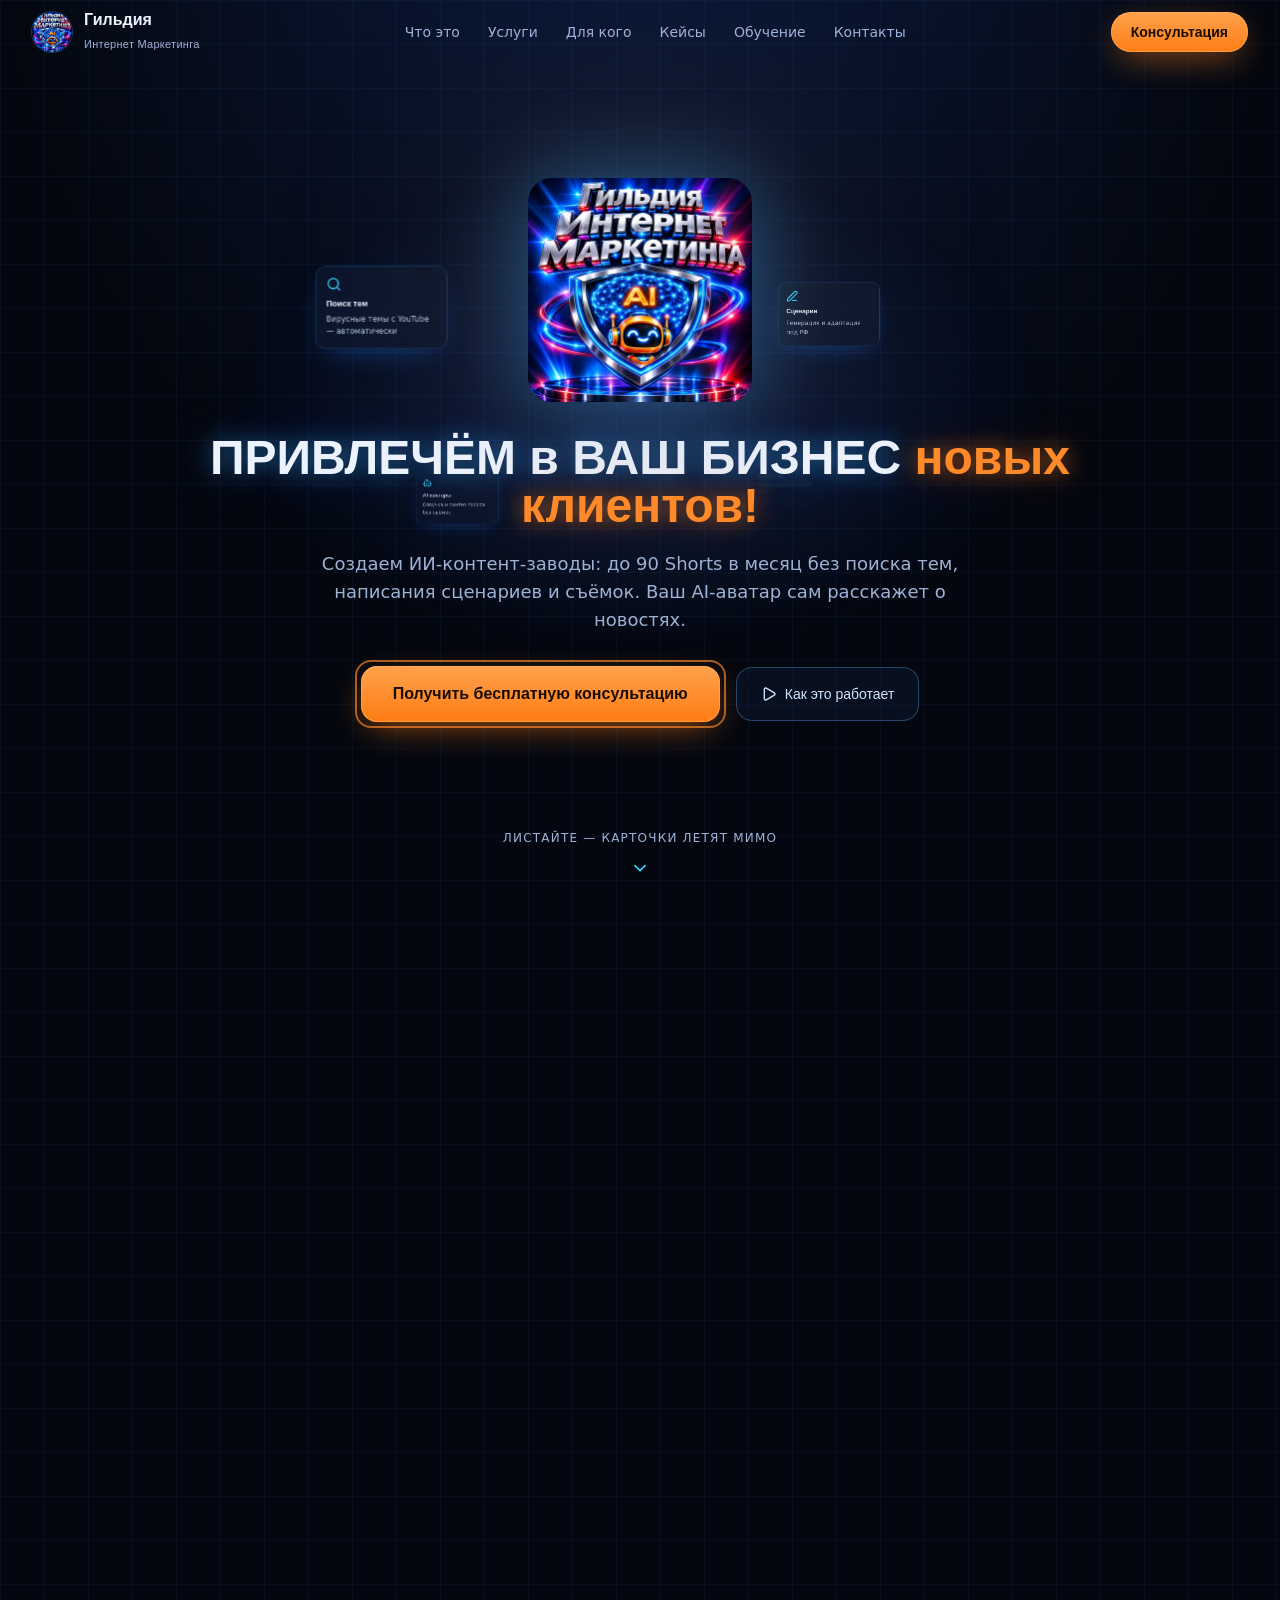
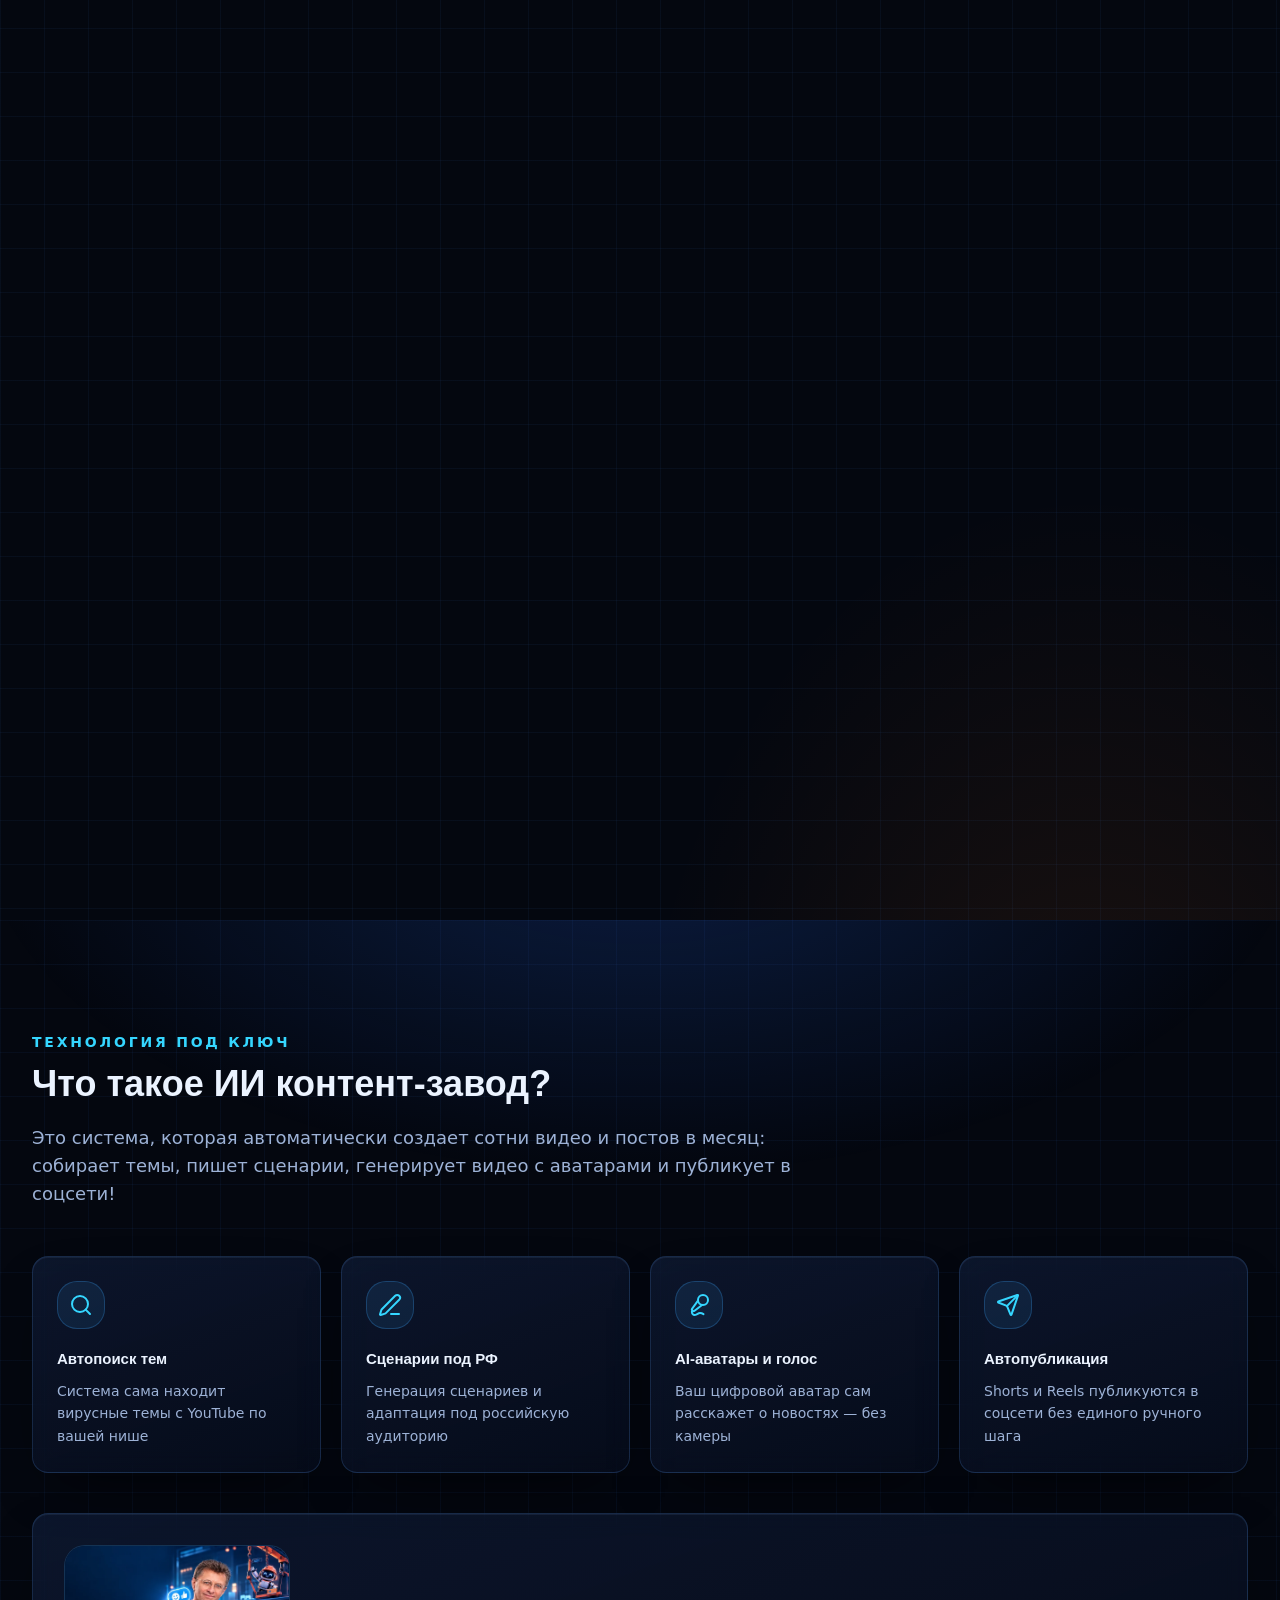
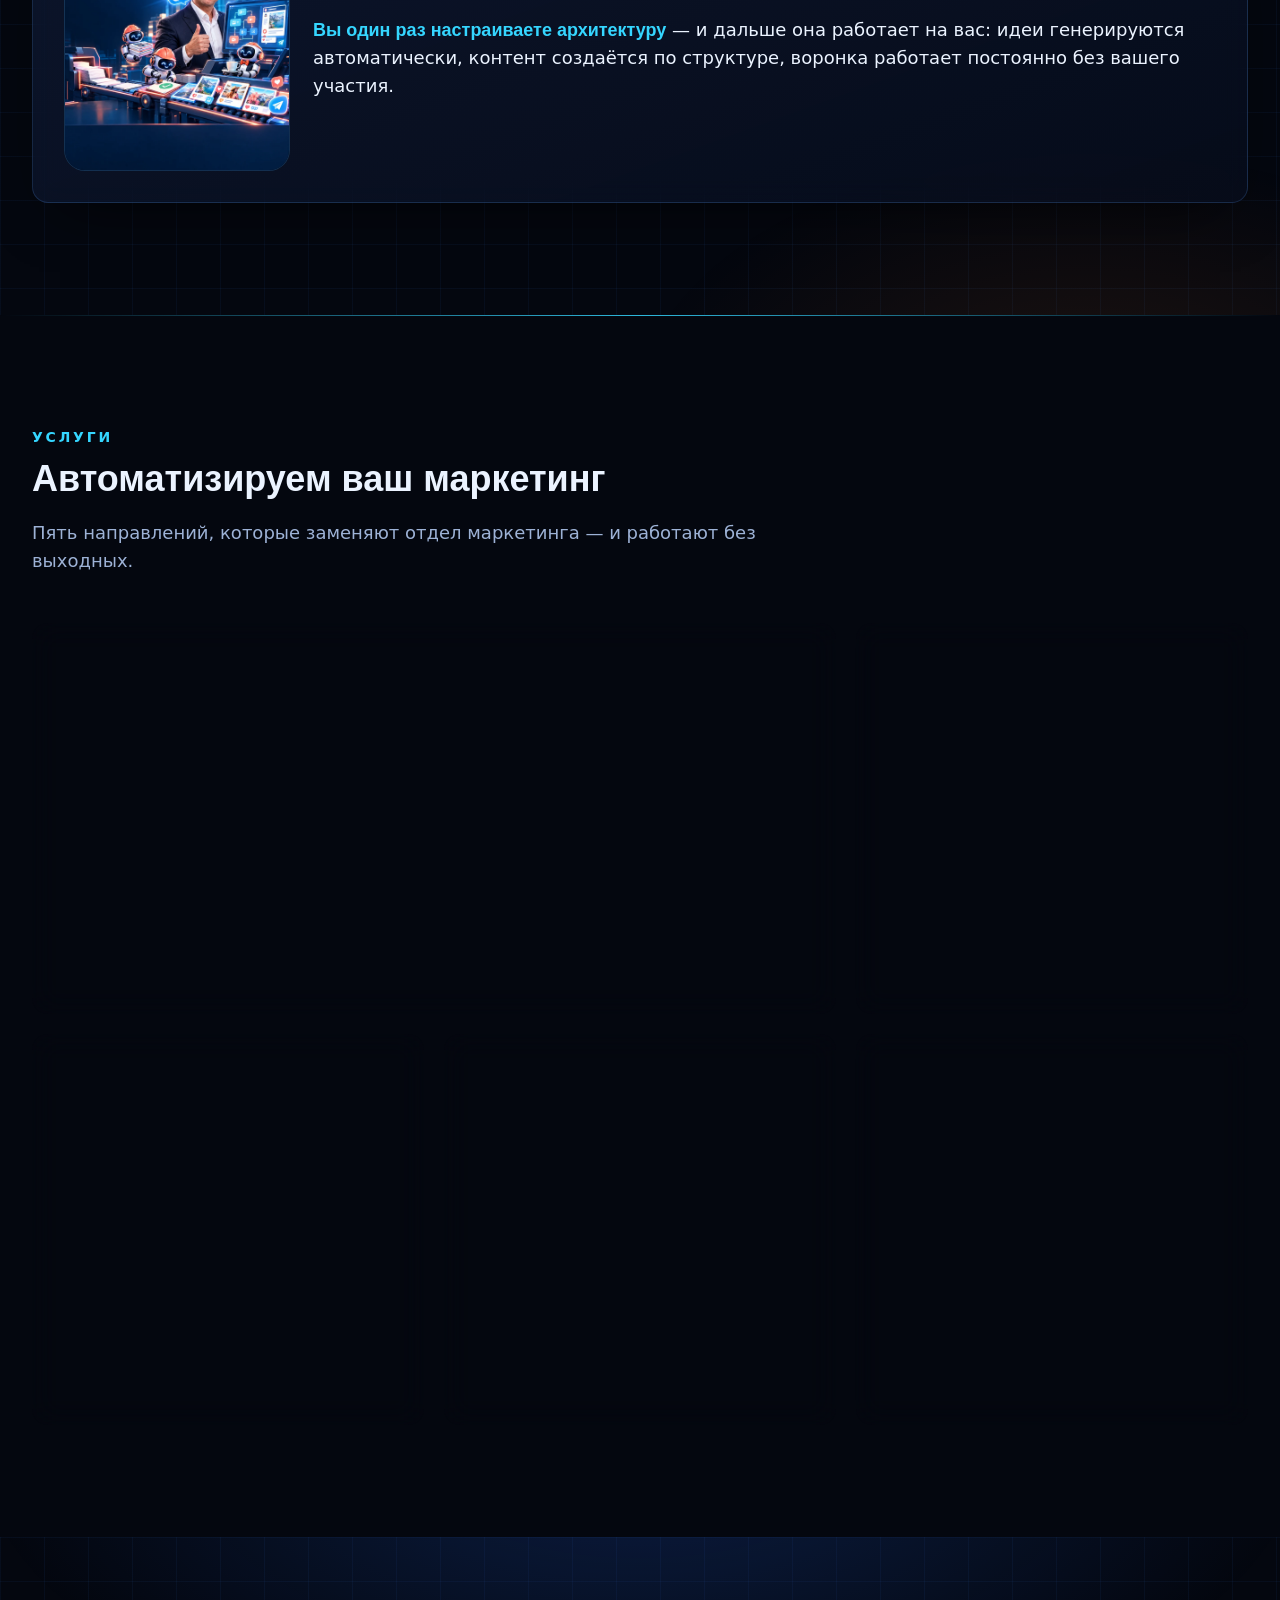
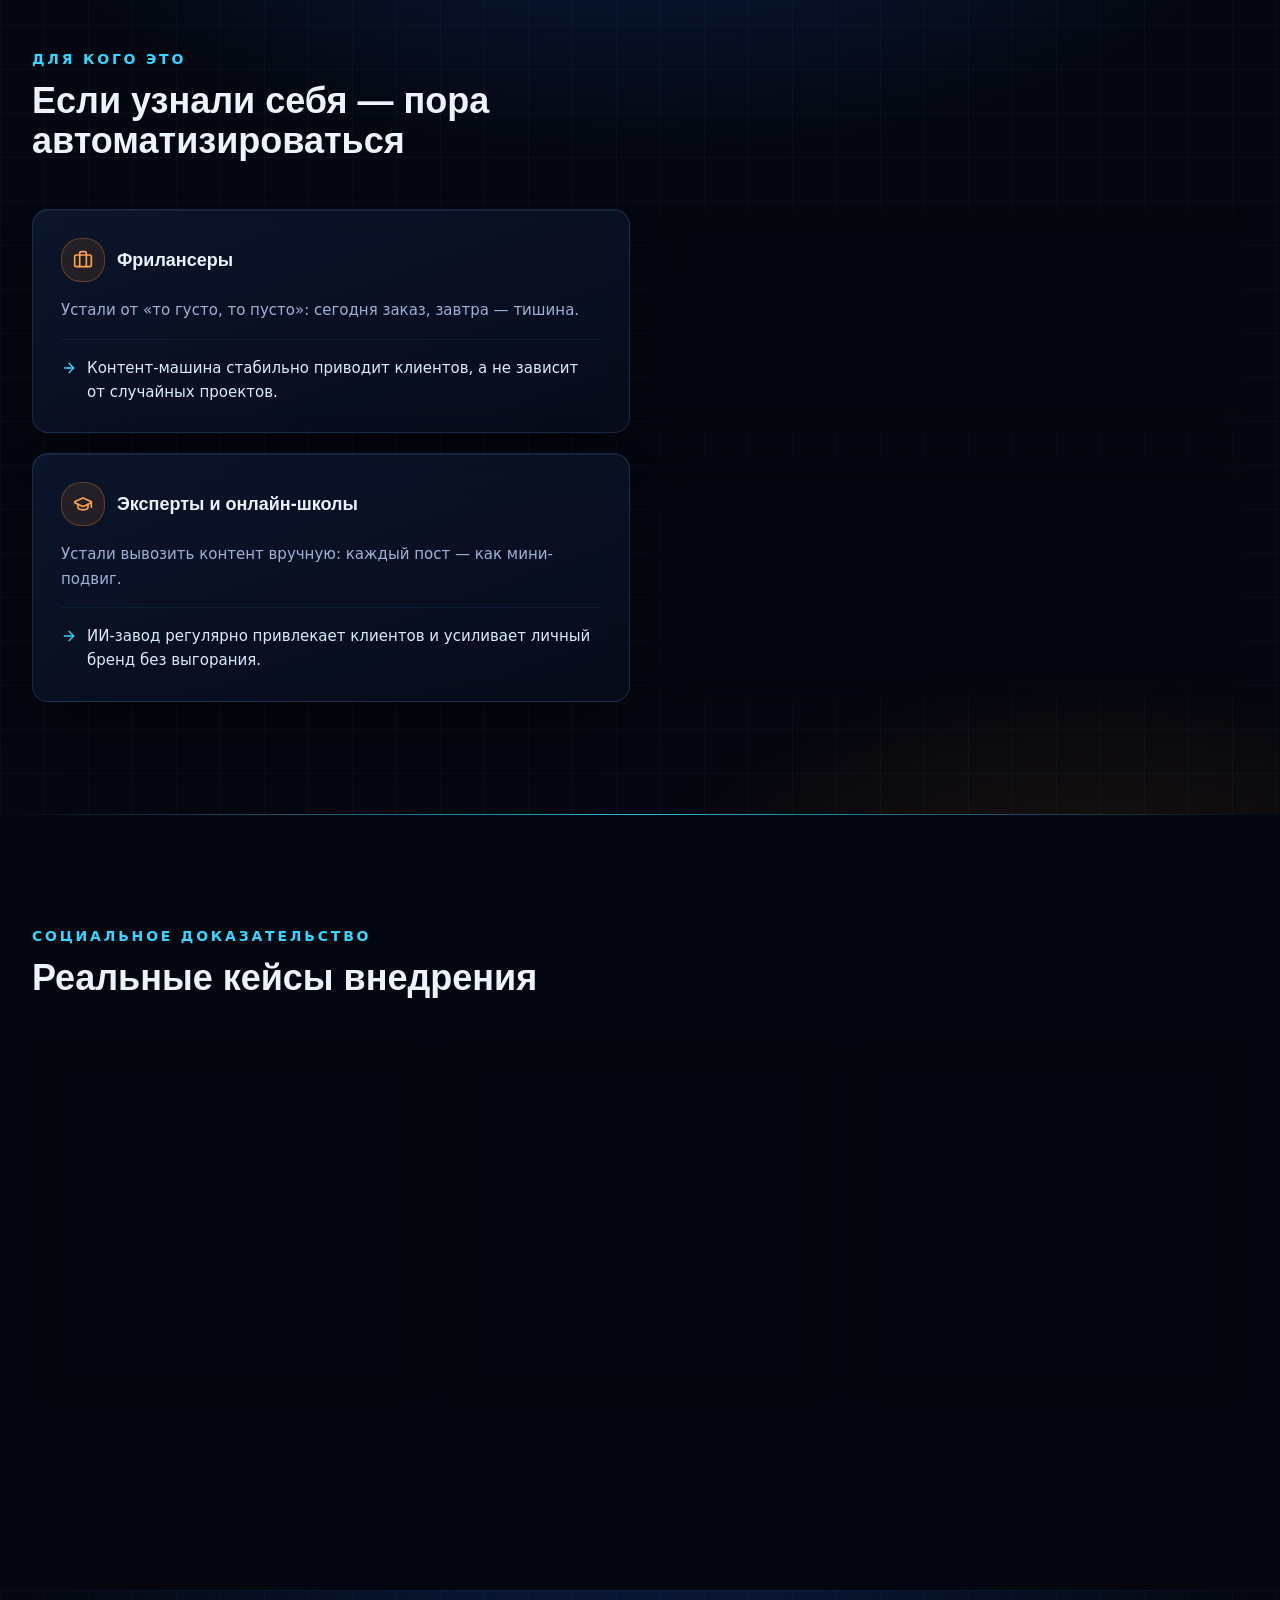
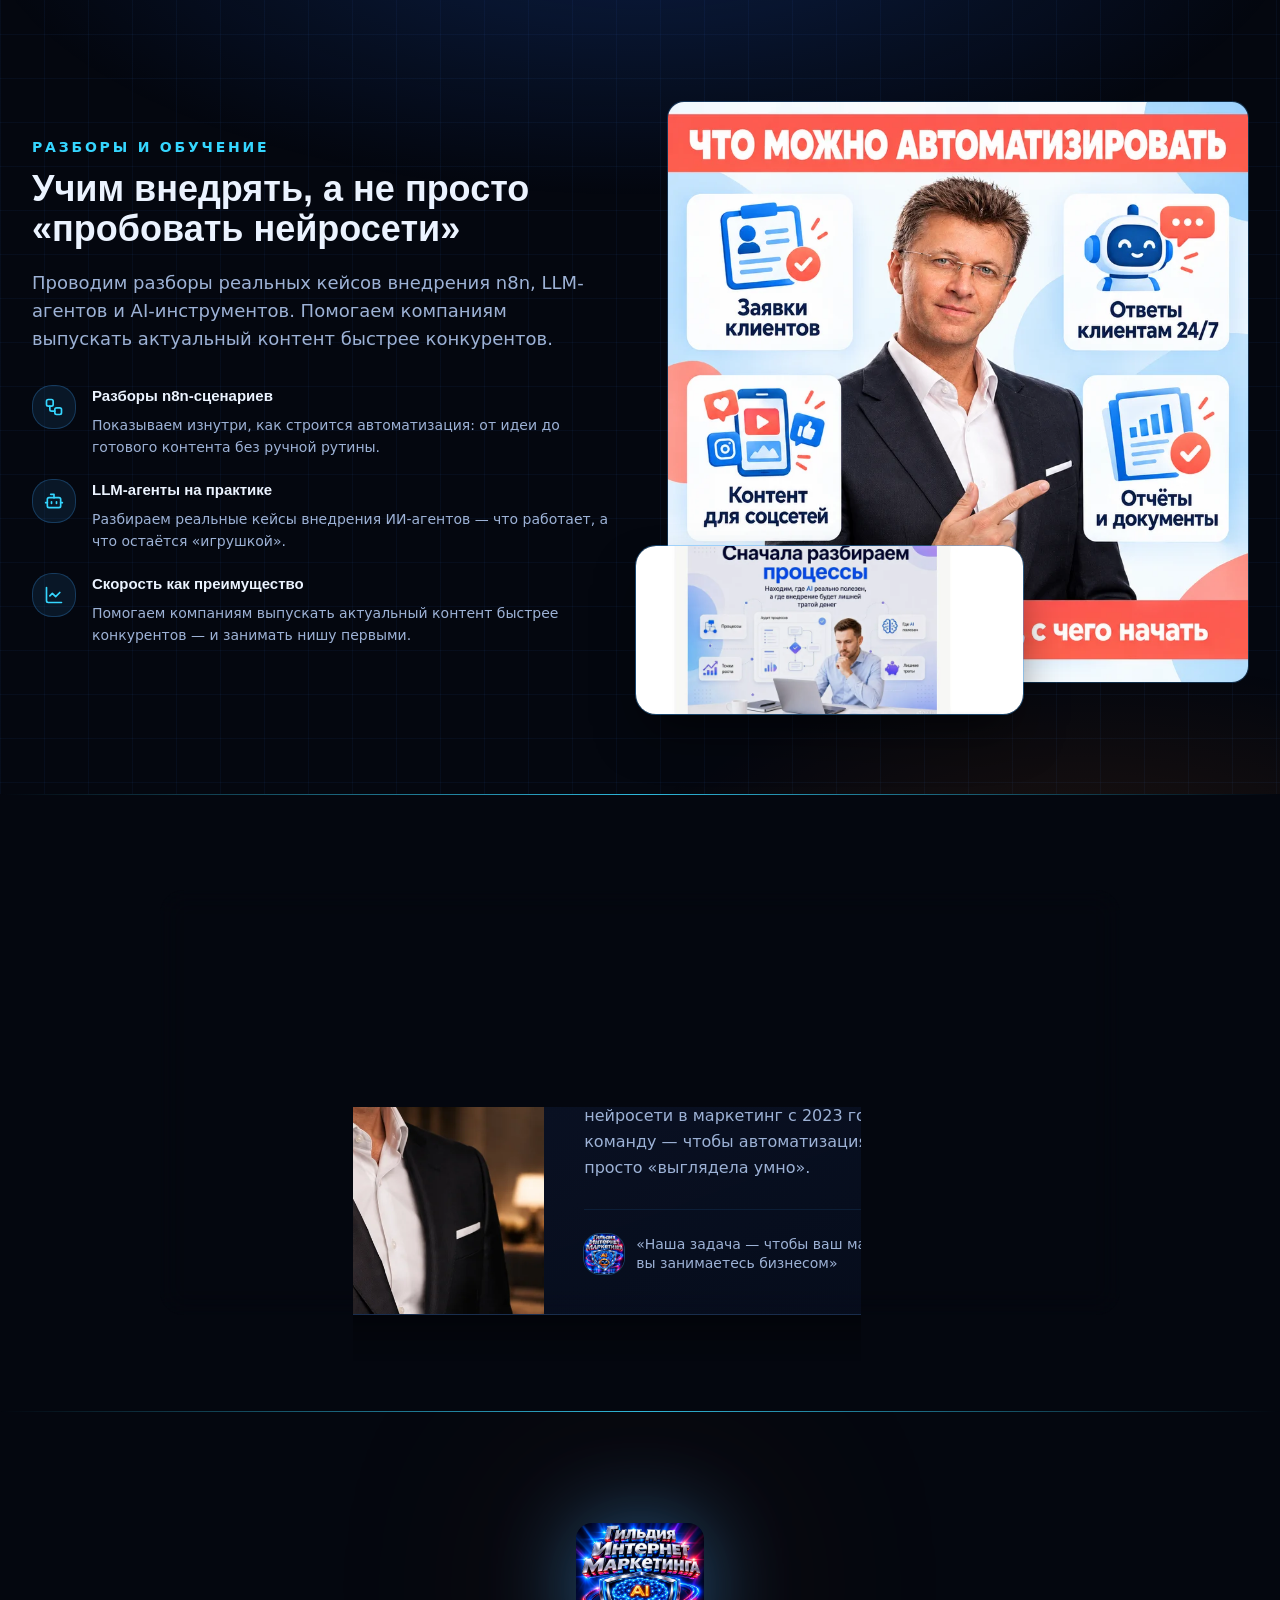
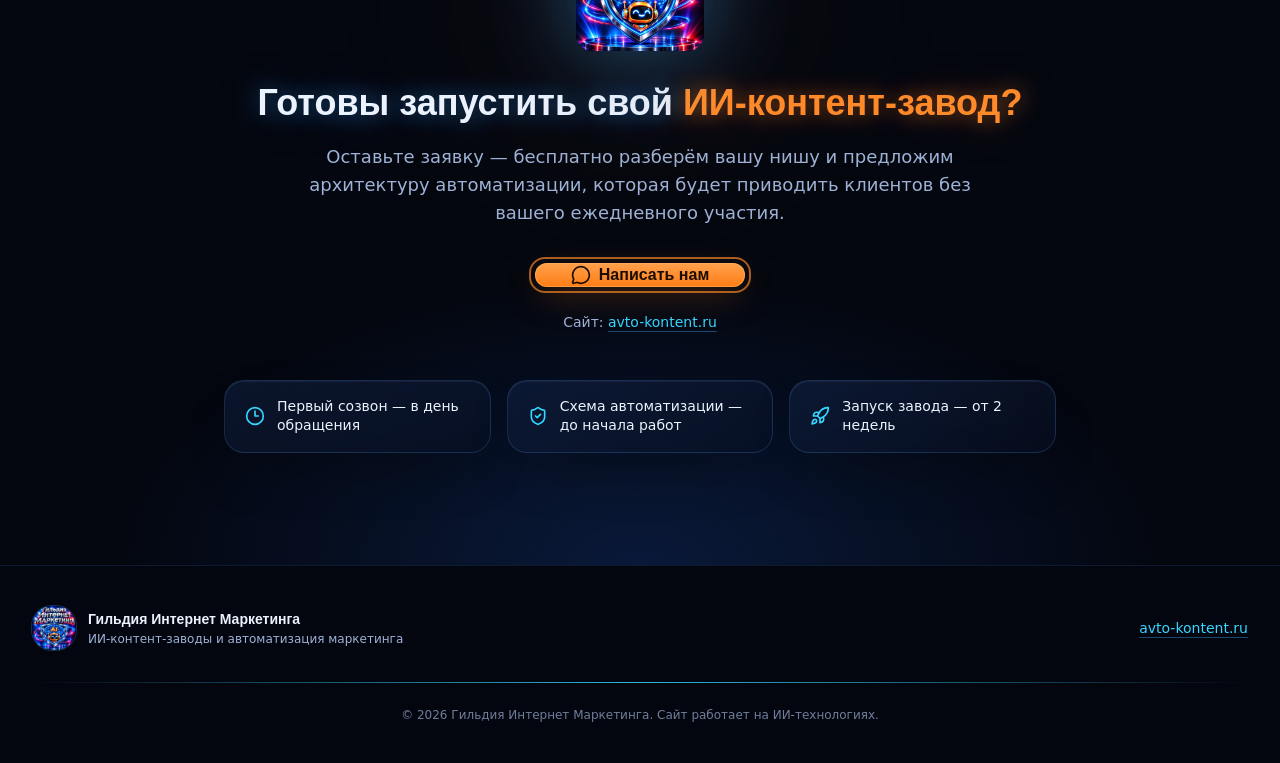
==== commit 613bf3ed: "Починка путей и картинок для публикации в подпапке" ====
--- a/index.html
+++ b/index.html
@@ -5,7 +5,7 @@
 <meta name="robots" content="noindex, nofollow" data-publish>
     <meta name="viewport" content="width=device-width, initial-scale=1.0" />
     <meta name="description" content="Гильдия Интернет Маркетинга — автоматические ИИ-контент-заводы, которые работают 24/7 без вашего участия. Привлечём в ваш бизнес новых клиентов!" />
-    <link rel="icon" type="image/webp" href="./img/logo.webp" />
+    <link rel="icon" type="image/webp" href="assets/img/logo.webp" />
     <link rel="preconnect" href="https://fonts.googleapis.com" />
     <link rel="preconnect" href="https://fonts.gstatic.com" crossorigin />
     <link
@@ -13,7 +13,7 @@
       rel="stylesheet"
     />
     <title>Гильдия Интернет Маркетинга — ИИ-контент-заводы 24/7</title>
-    <script type="module" crossorigin src="./assets/index-jPGGrQnX.js"></script>
+    <script type="module" crossorigin src="./assets/index-D_Yo1nCk.js"></script>
     <link rel="stylesheet" crossorigin href="./assets/index-Q-jh0GER.css">
   </head>
   <body>
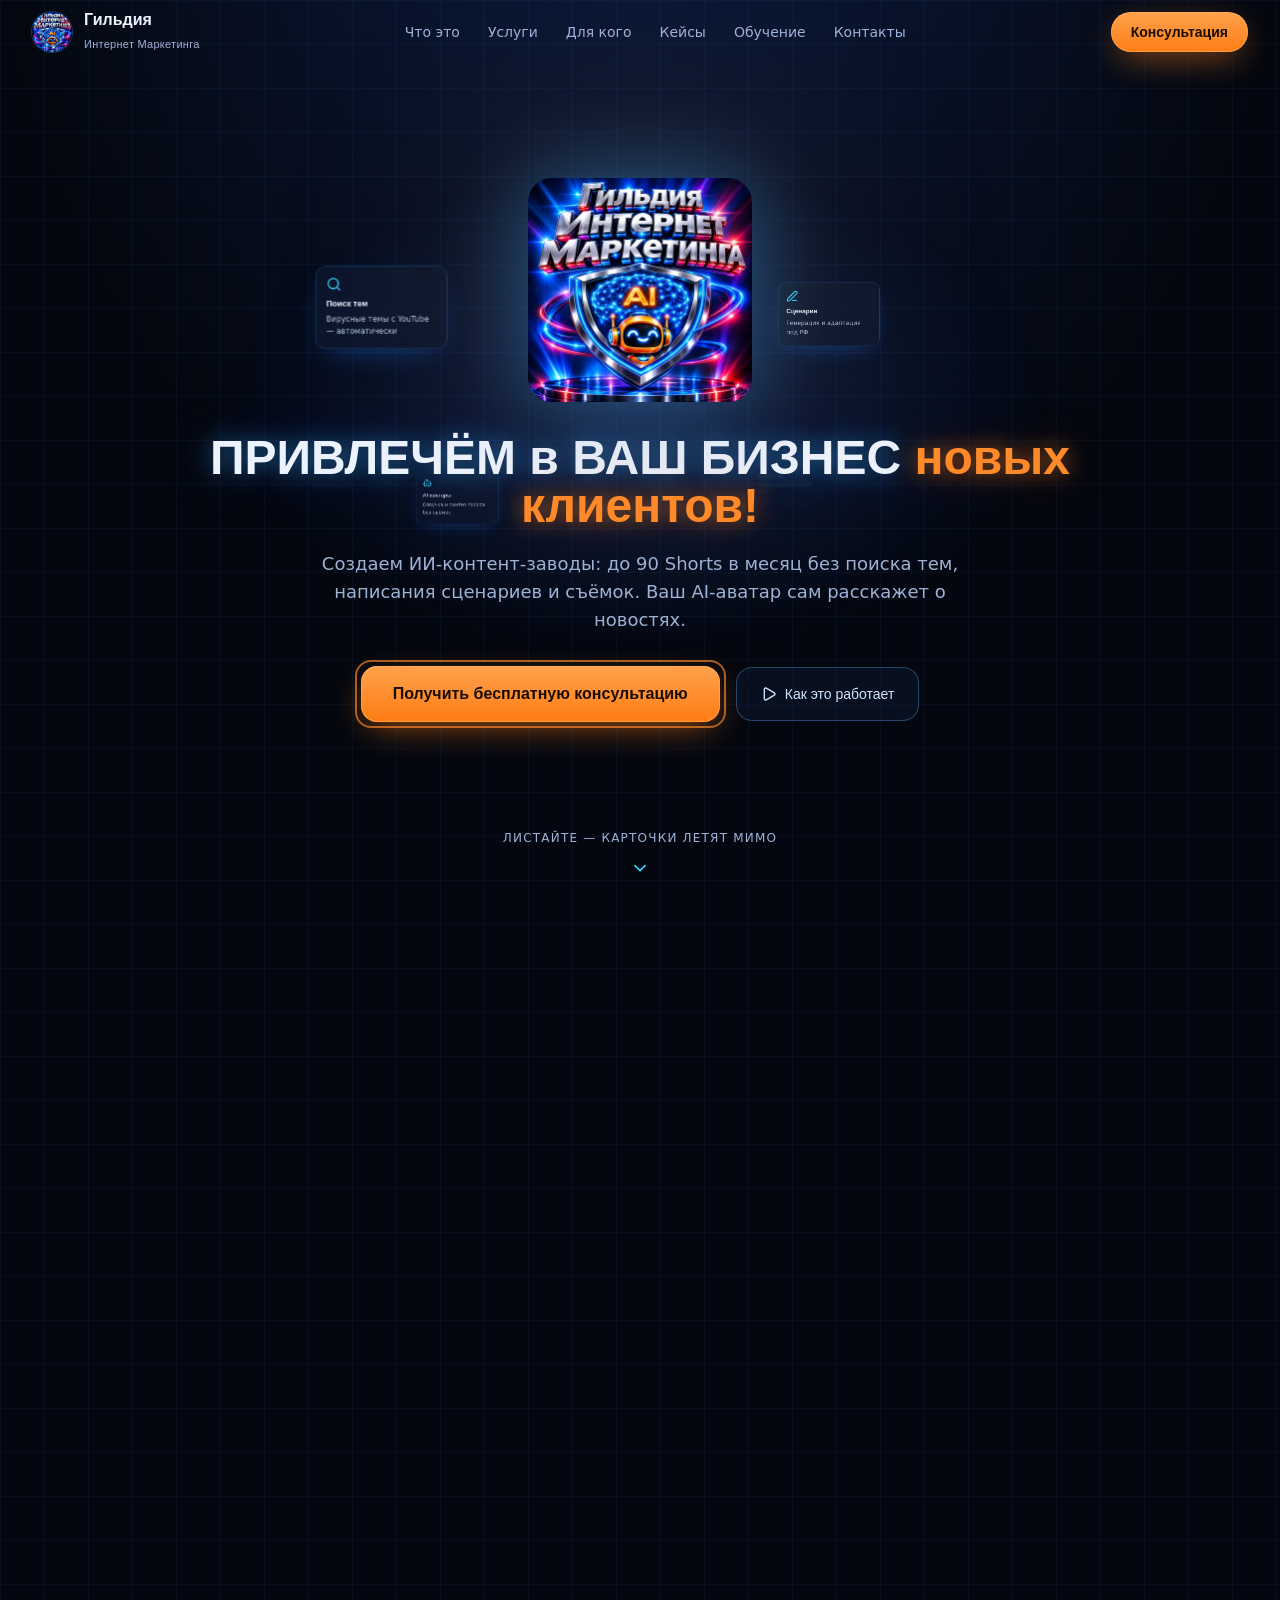
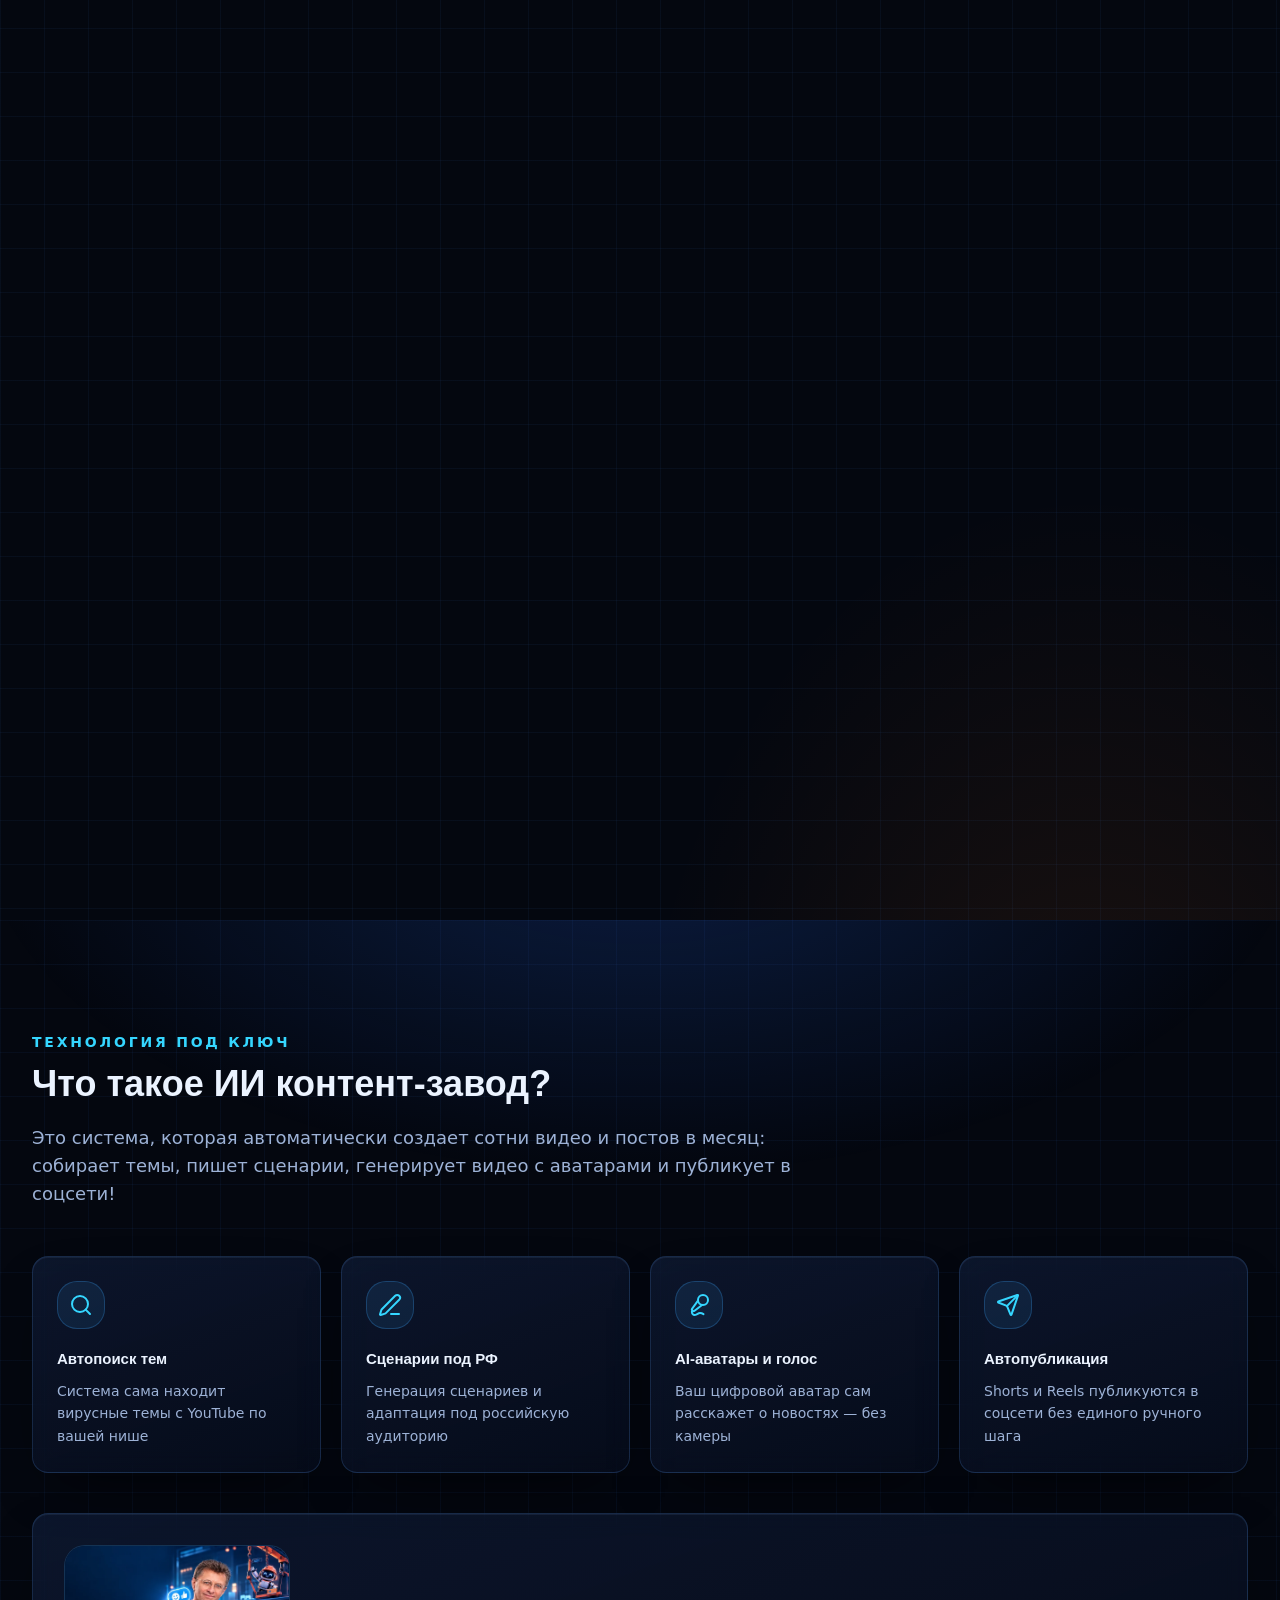
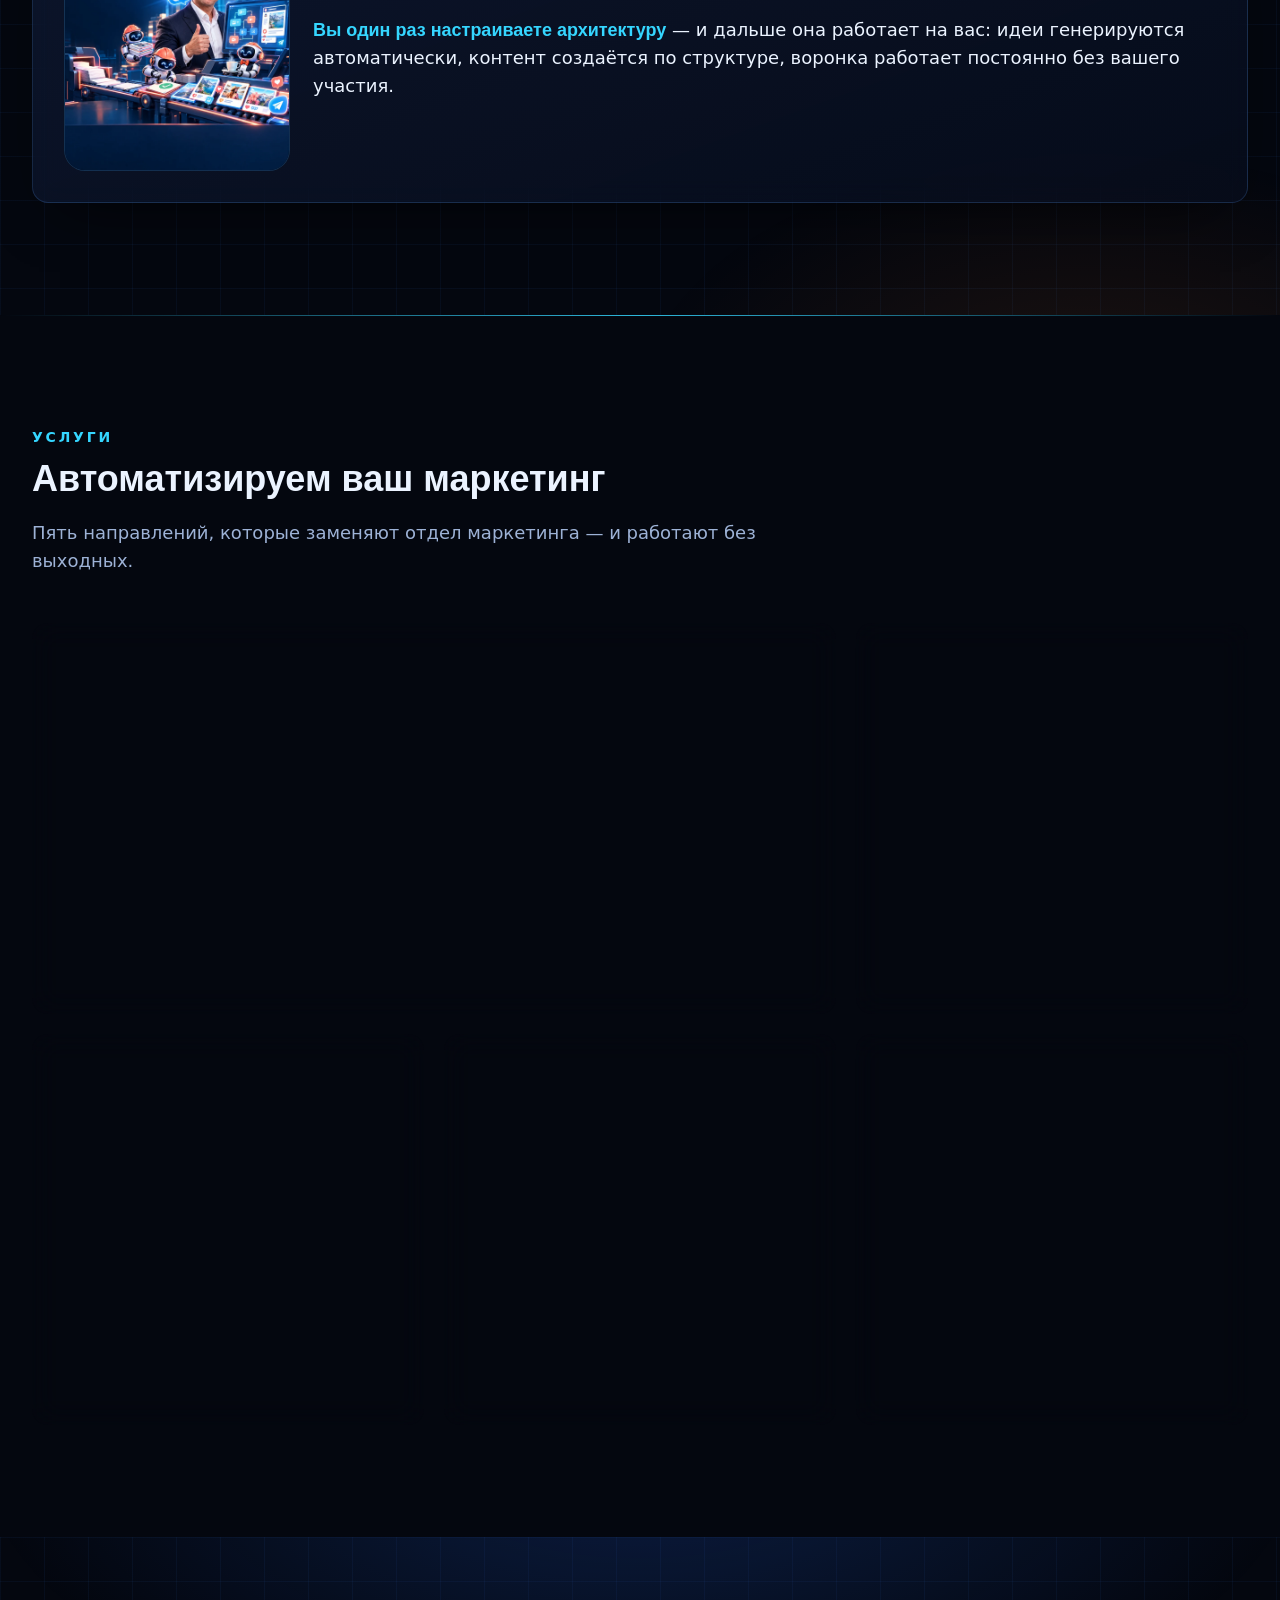
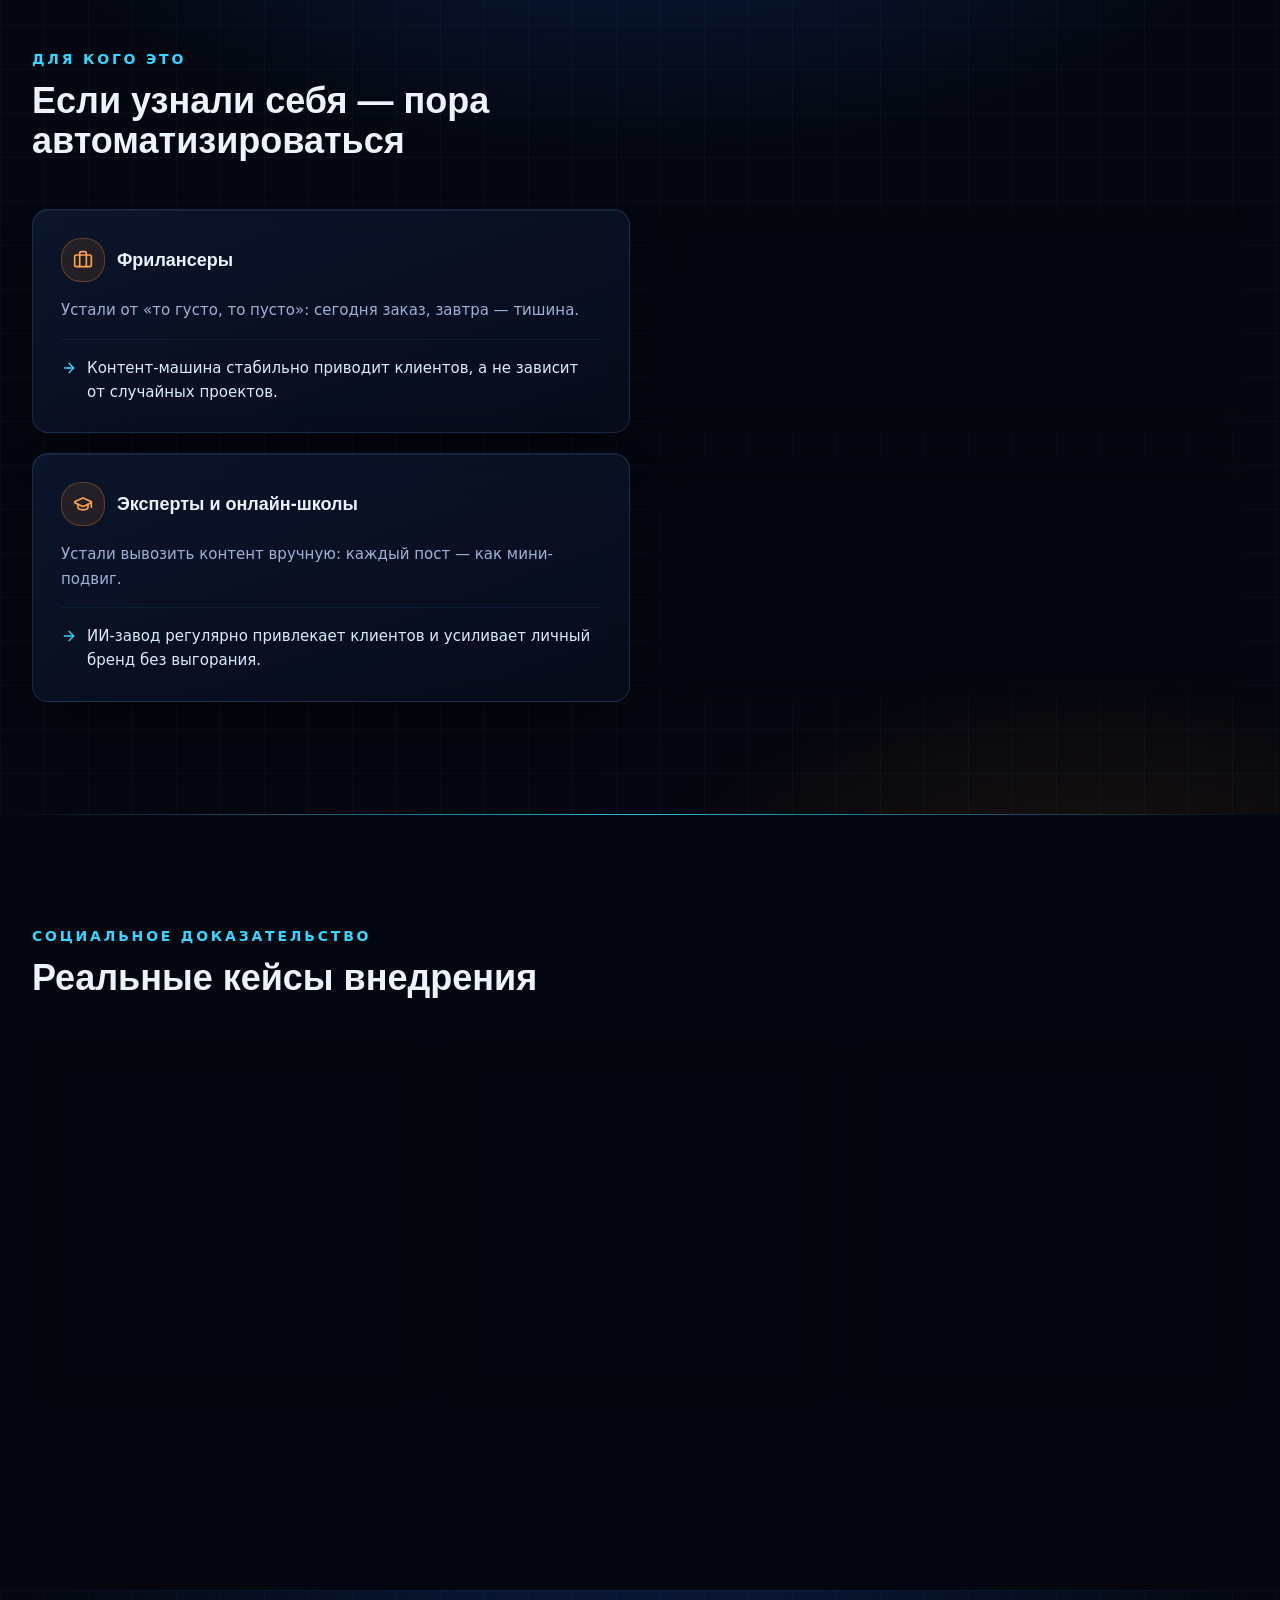
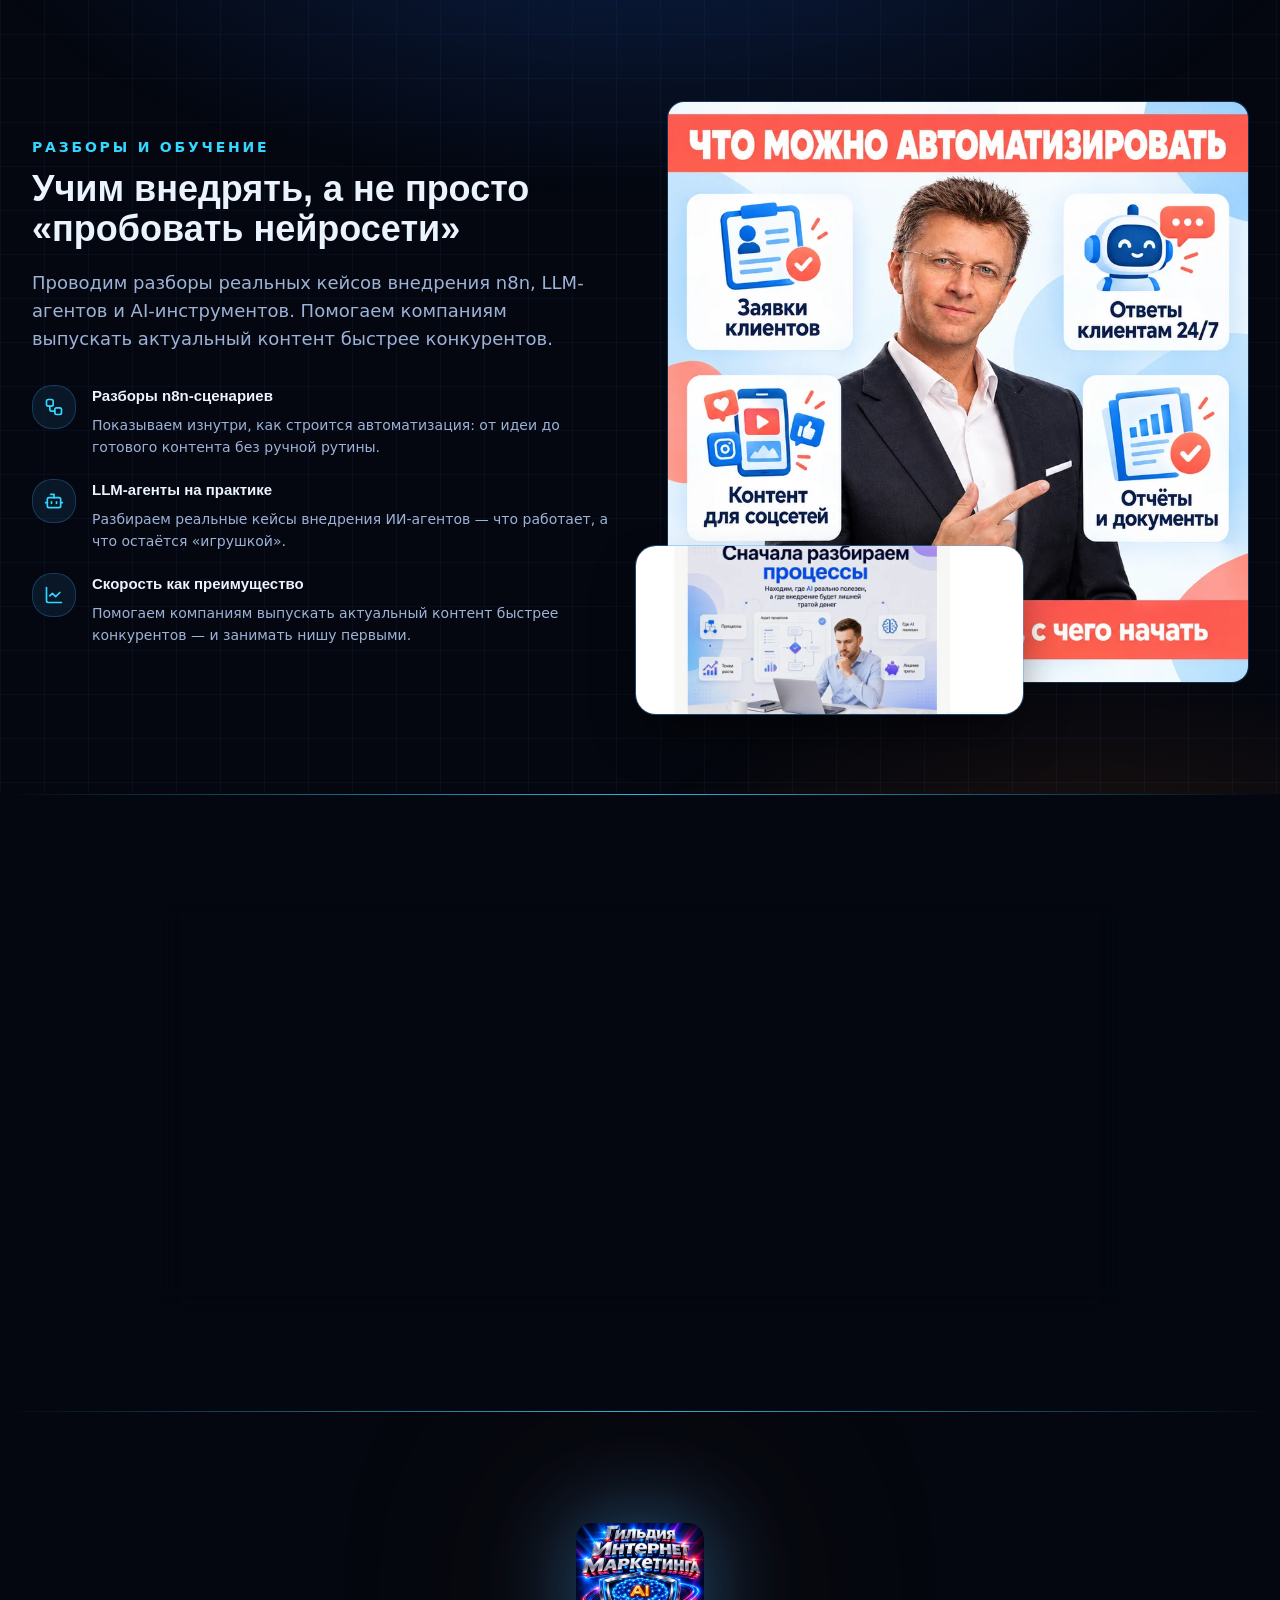
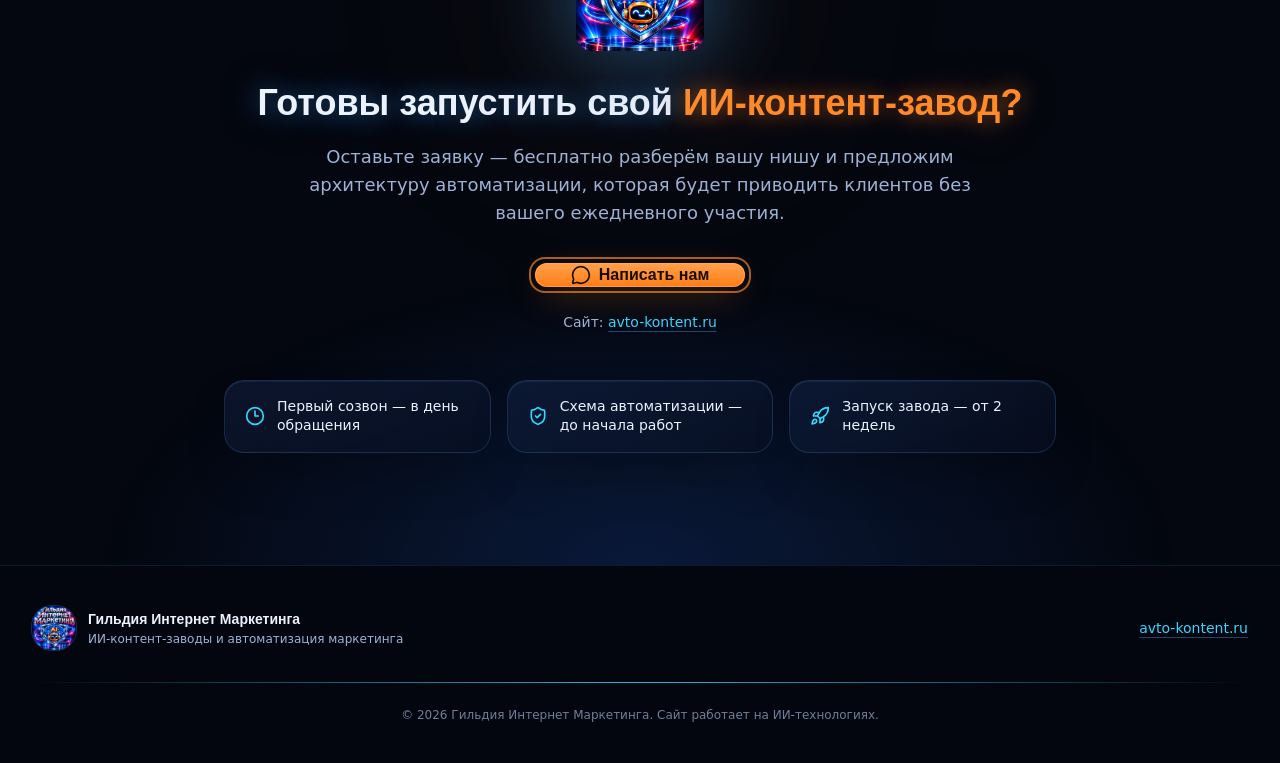
==== commit 45b48065: "SEO-теги, новый баннер, правка текста, открыто для поисковиков" ====
--- a/index.html
+++ b/index.html
@@ -2,9 +2,68 @@
 <html lang="ru" class="dark">
   <head>
     <meta charset="UTF-8" />
-<meta name="robots" content="noindex, nofollow" data-publish>
     <meta name="viewport" content="width=device-width, initial-scale=1.0" />
-    <meta name="description" content="Гильдия Интернет Маркетинга — автоматические ИИ-контент-заводы, которые работают 24/7 без вашего участия. Привлечём в ваш бизнес новых клиентов!" />
+    <title>Гильдия Интернет Маркетинга — ИИ-контент-заводы и автоматизация маркетинга 24/7</title>
+    <meta
+      name="description"
+      content="Создаём ИИ-контент-заводы: до 90 Shorts в месяц без поиска тем, сценариев и съёмок. ИИ-агенты для продаж, сайты с ИИ, продвижение. Привлечём в ваш бизнес новых клиентов! Бесплатная консультация."
+    />
+    <meta
+      name="keywords"
+      content="ИИ контент-завод, автоматизация маркетинга, ИИ-агенты для бизнеса, автоконтент, AI-аватары, нейросети для бизнеса, создание сайтов с ИИ, продвижение через ИИ, Shorts автоматически"
+    />
+    <meta name="author" content="Гильдия Интернет Маркетинга" />
+    <meta name="robots" content="index, follow" />
+    <meta name="theme-color" content="#04070f" />
+    <link rel="canonical" href="https://andreikovalev68.github.io/avto-kontent/" />
+
+    <!-- Open Graph: как ссылка выглядит в соцсетях и мессенджерах -->
+    <meta property="og:type" content="website" />
+    <meta property="og:locale" content="ru_RU" />
+    <meta property="og:site_name" content="Гильдия Интернет Маркетинга" />
+    <meta property="og:title" content="ПРИВЛЕЧЁМ в ВАШ БИЗНЕС новых клиентов!" />
+    <meta
+      property="og:description"
+      content="ИИ-контент-заводы, ИИ-агенты и сайты с ИИ. До 90 Shorts в месяц — без рутины. Работаем 24/7."
+    />
+    <meta property="og:url" content="https://andreikovalev68.github.io/avto-kontent/" />
+    <meta
+      property="og:image"
+      content="https://andreikovalev68.github.io/avto-kontent/assets/img/hero-banner.webp"
+    />
+    <meta property="og:image:width" content="1400" />
+    <meta property="og:image:height" content="611" />
+    <meta property="og:image:alt" content="Продвижение бизнеса через сайты, ИИ-агентов и автоконтент" />
+
+    <!-- Twitter / X -->
+    <meta name="twitter:card" content="summary_large_image" />
+    <meta name="twitter:title" content="ПРИВЛЕЧЁМ в ВАШ БИЗНЕС новых клиентов!" />
+    <meta
+      name="twitter:description"
+      content="ИИ-контент-заводы и автоматизация маркетинга 24/7. До 90 Shorts в месяц без вашего участия."
+    />
+    <meta
+      name="twitter:image"
+      content="https://andreikovalev68.github.io/avto-kontent/assets/img/hero-banner.webp"
+    />
+
+    <!-- Структурированные данные: помогают Яндексу и Google понять, кто мы -->
+    <script type="application/ld+json">
+      {
+        "@context": "https://schema.org",
+        "@type": "Organization",
+        "name": "Гильдия Интернет Маркетинга",
+        "url": "https://andreikovalev68.github.io/avto-kontent/",
+        "logo": "https://andreikovalev68.github.io/avto-kontent/assets/img/logo.webp",
+        "description": "Автоматические ИИ-контент-заводы, ИИ-агенты для продаж и сайты с ИИ. Маркетинг, работающий 24/7 без участия человека.",
+        "founder": {
+          "@type": "Person",
+          "name": "Андрей Сергеевич Ковалев",
+          "jobTitle": "Генеральный директор"
+        }
+      }
+    </script>
+
     <link rel="icon" type="image/webp" href="assets/img/logo.webp" />
     <link rel="preconnect" href="https://fonts.googleapis.com" />
     <link rel="preconnect" href="https://fonts.gstatic.com" crossorigin />
@@ -12,8 +71,7 @@
       href="https://fonts.googleapis.com/css2?family=Unbounded:wght@400;500;600;700;800;900&family=Manrope:wght@400;500;600;700;800&display=swap"
       rel="stylesheet"
     />
-    <title>Гильдия Интернет Маркетинга — ИИ-контент-заводы 24/7</title>
-    <script type="module" crossorigin src="./assets/index-D_Yo1nCk.js"></script>
+    <script type="module" crossorigin src="./assets/index-CBHxeAw8.js"></script>
     <link rel="stylesheet" crossorigin href="./assets/index-Q-jh0GER.css">
   </head>
   <body>
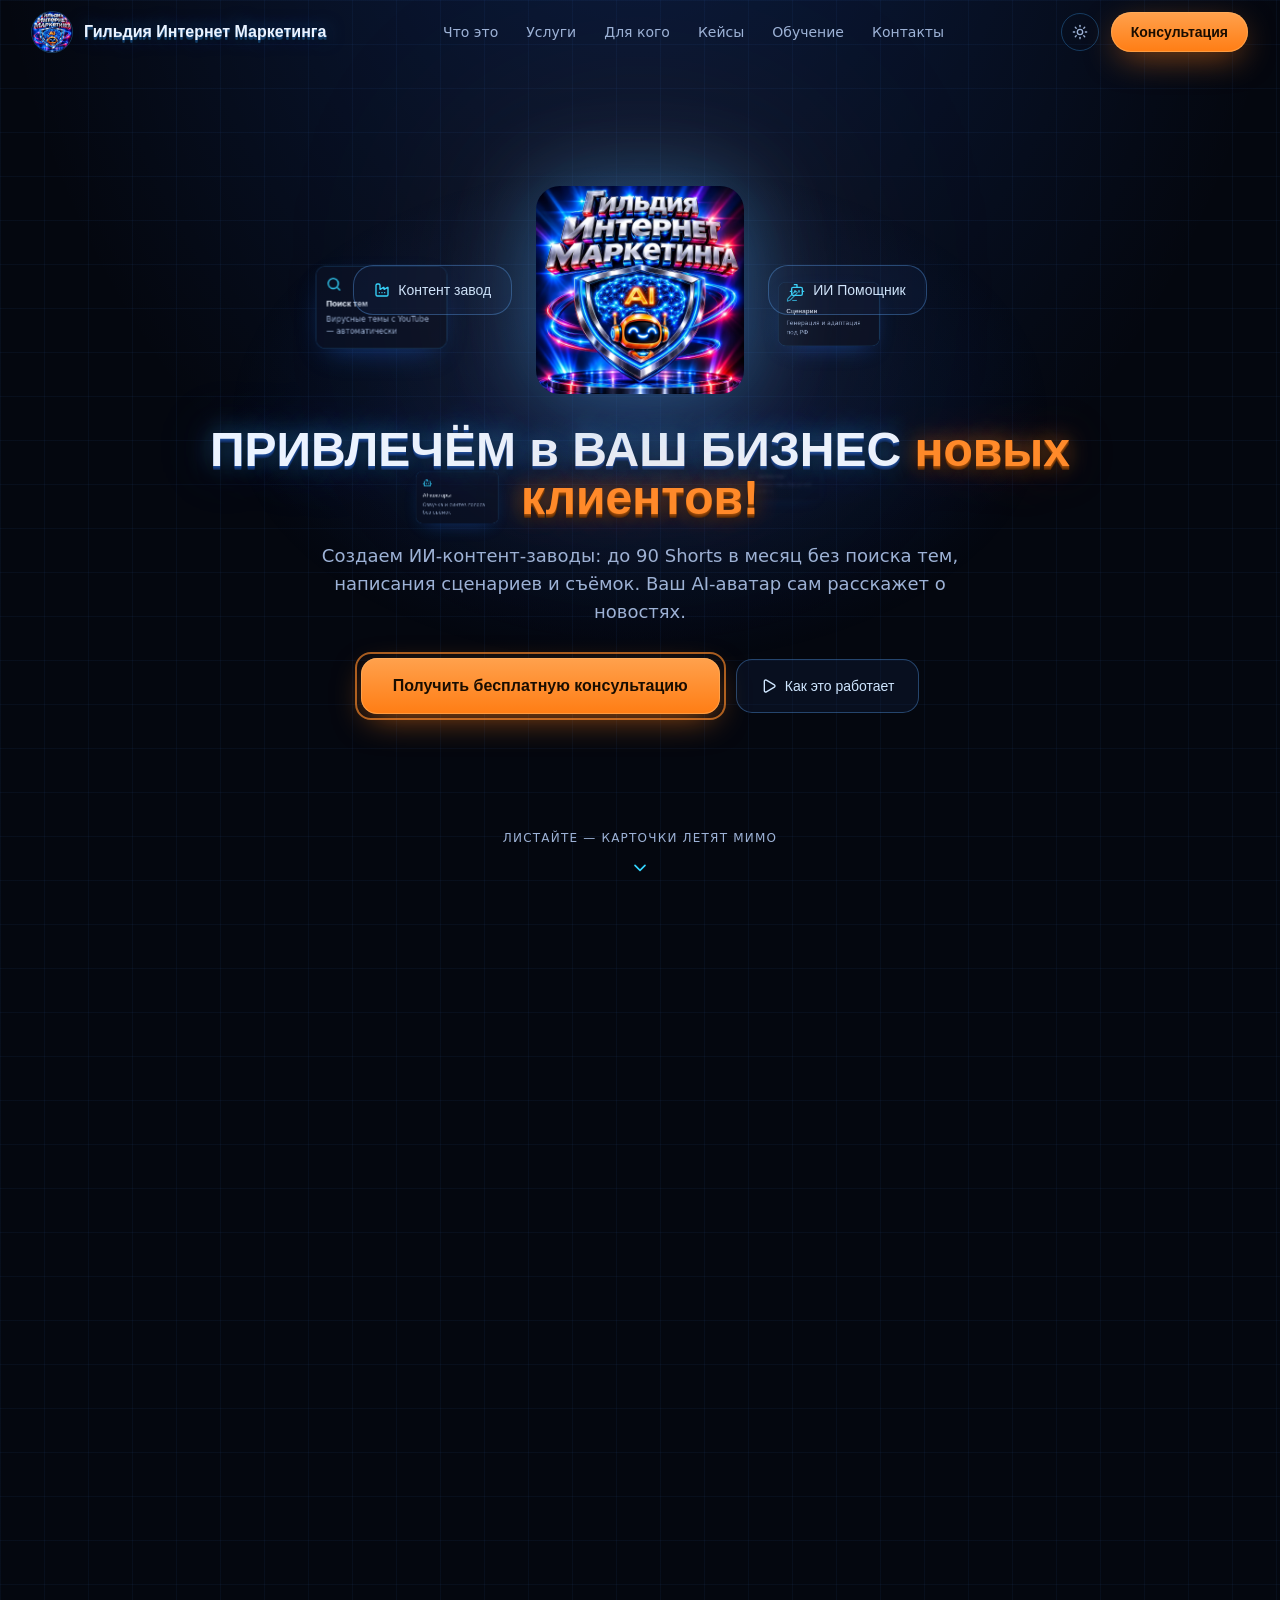
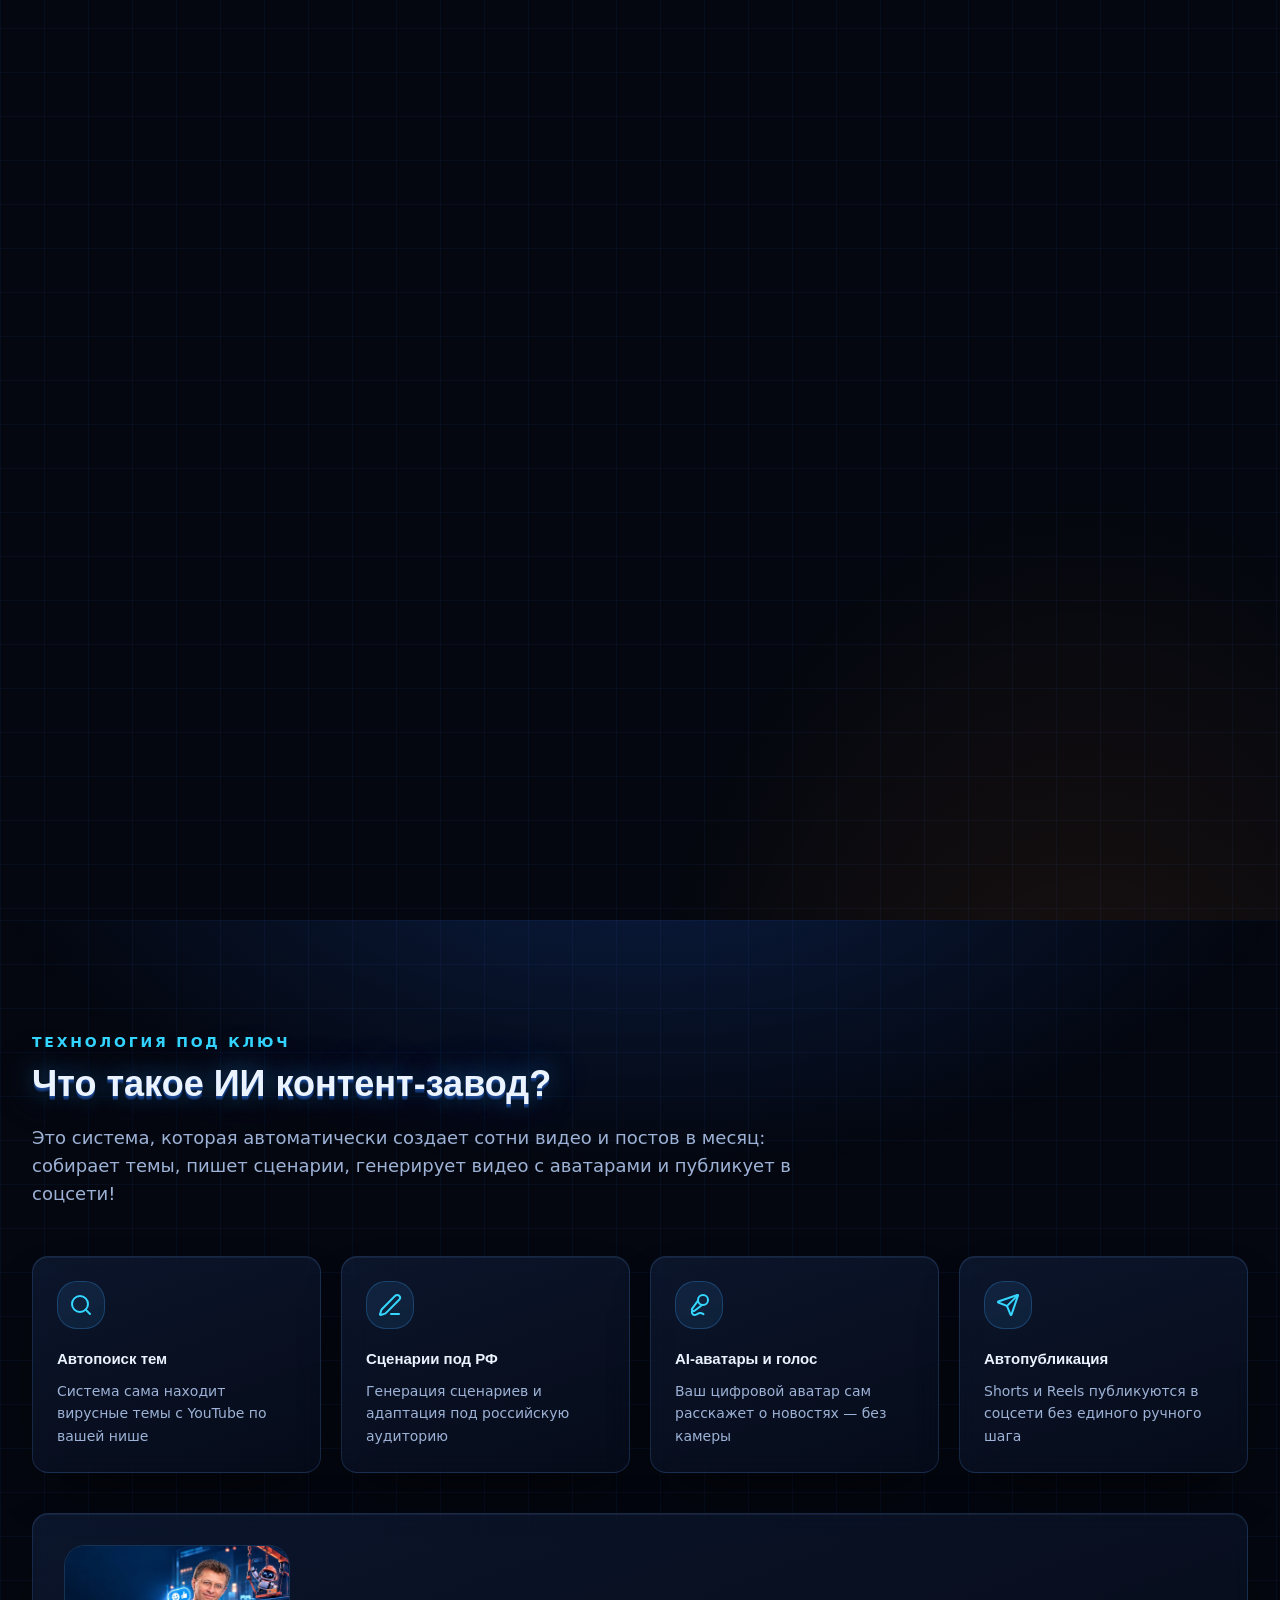
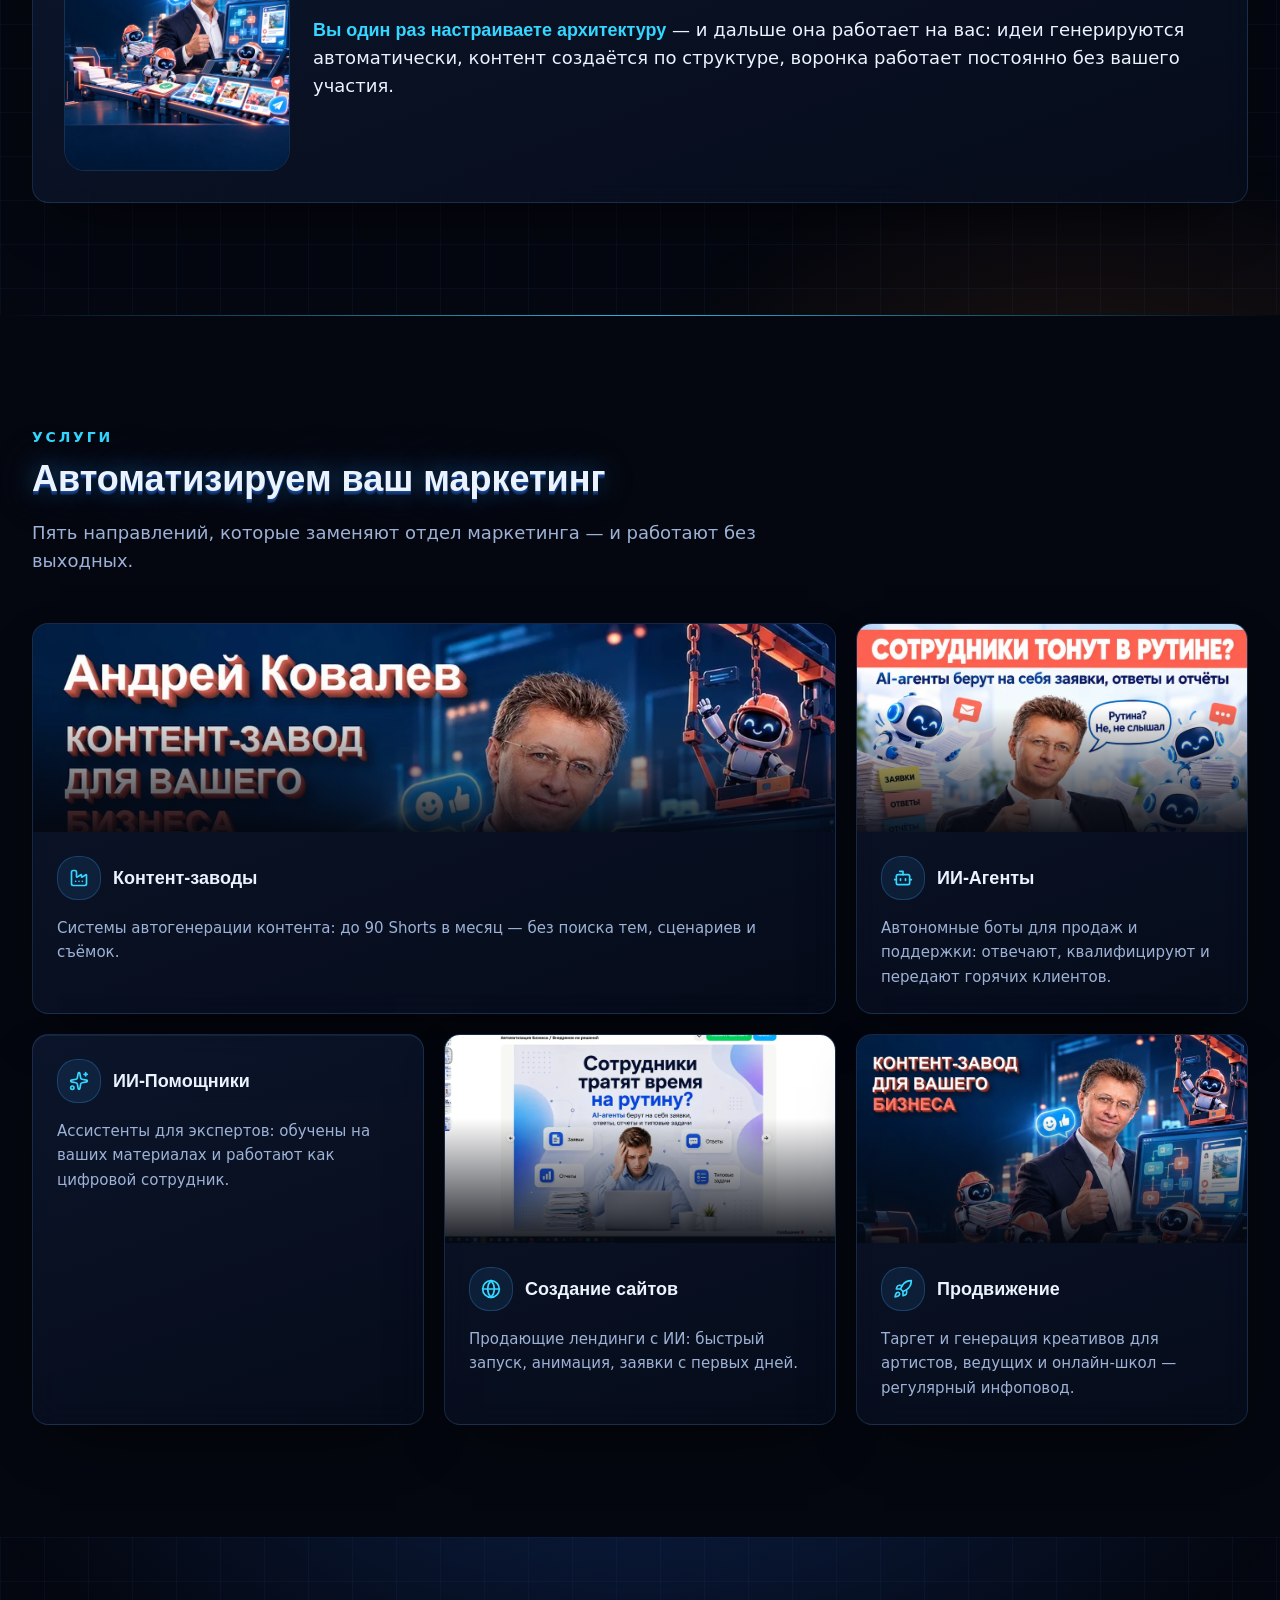
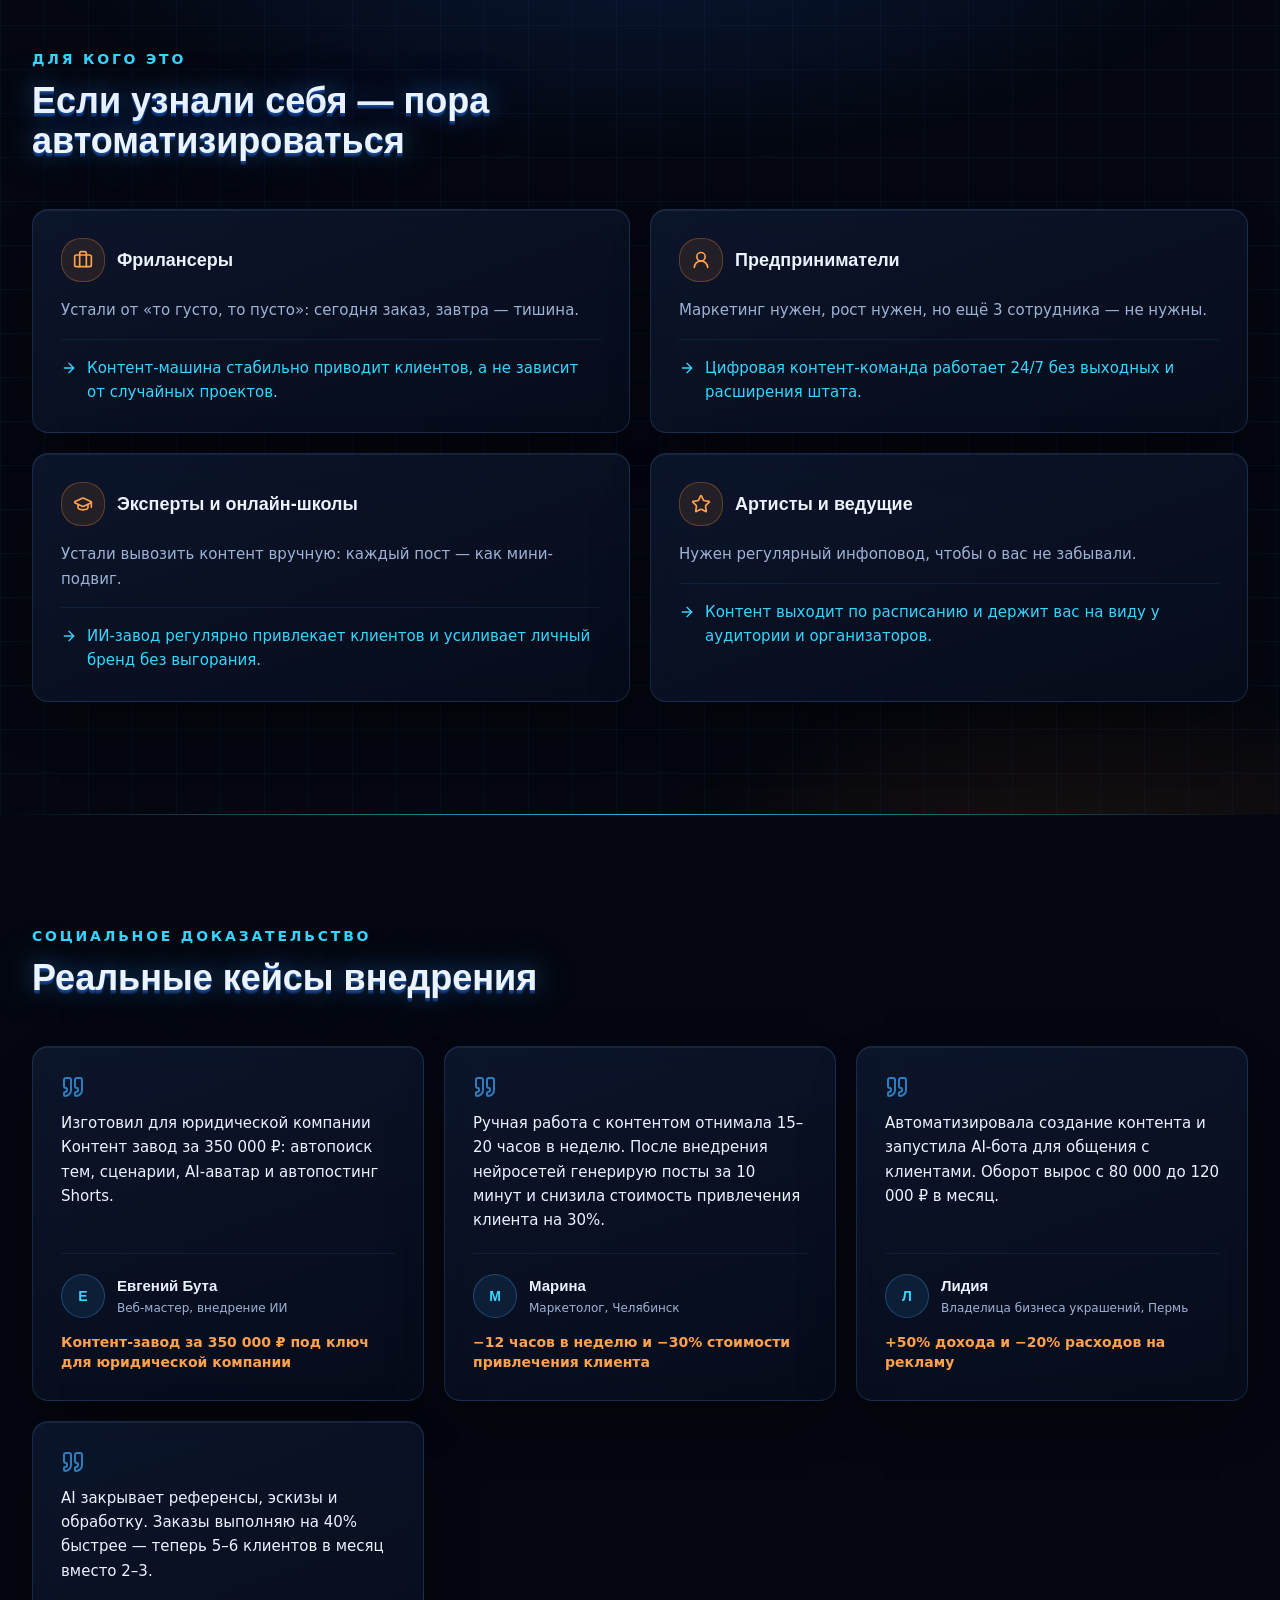
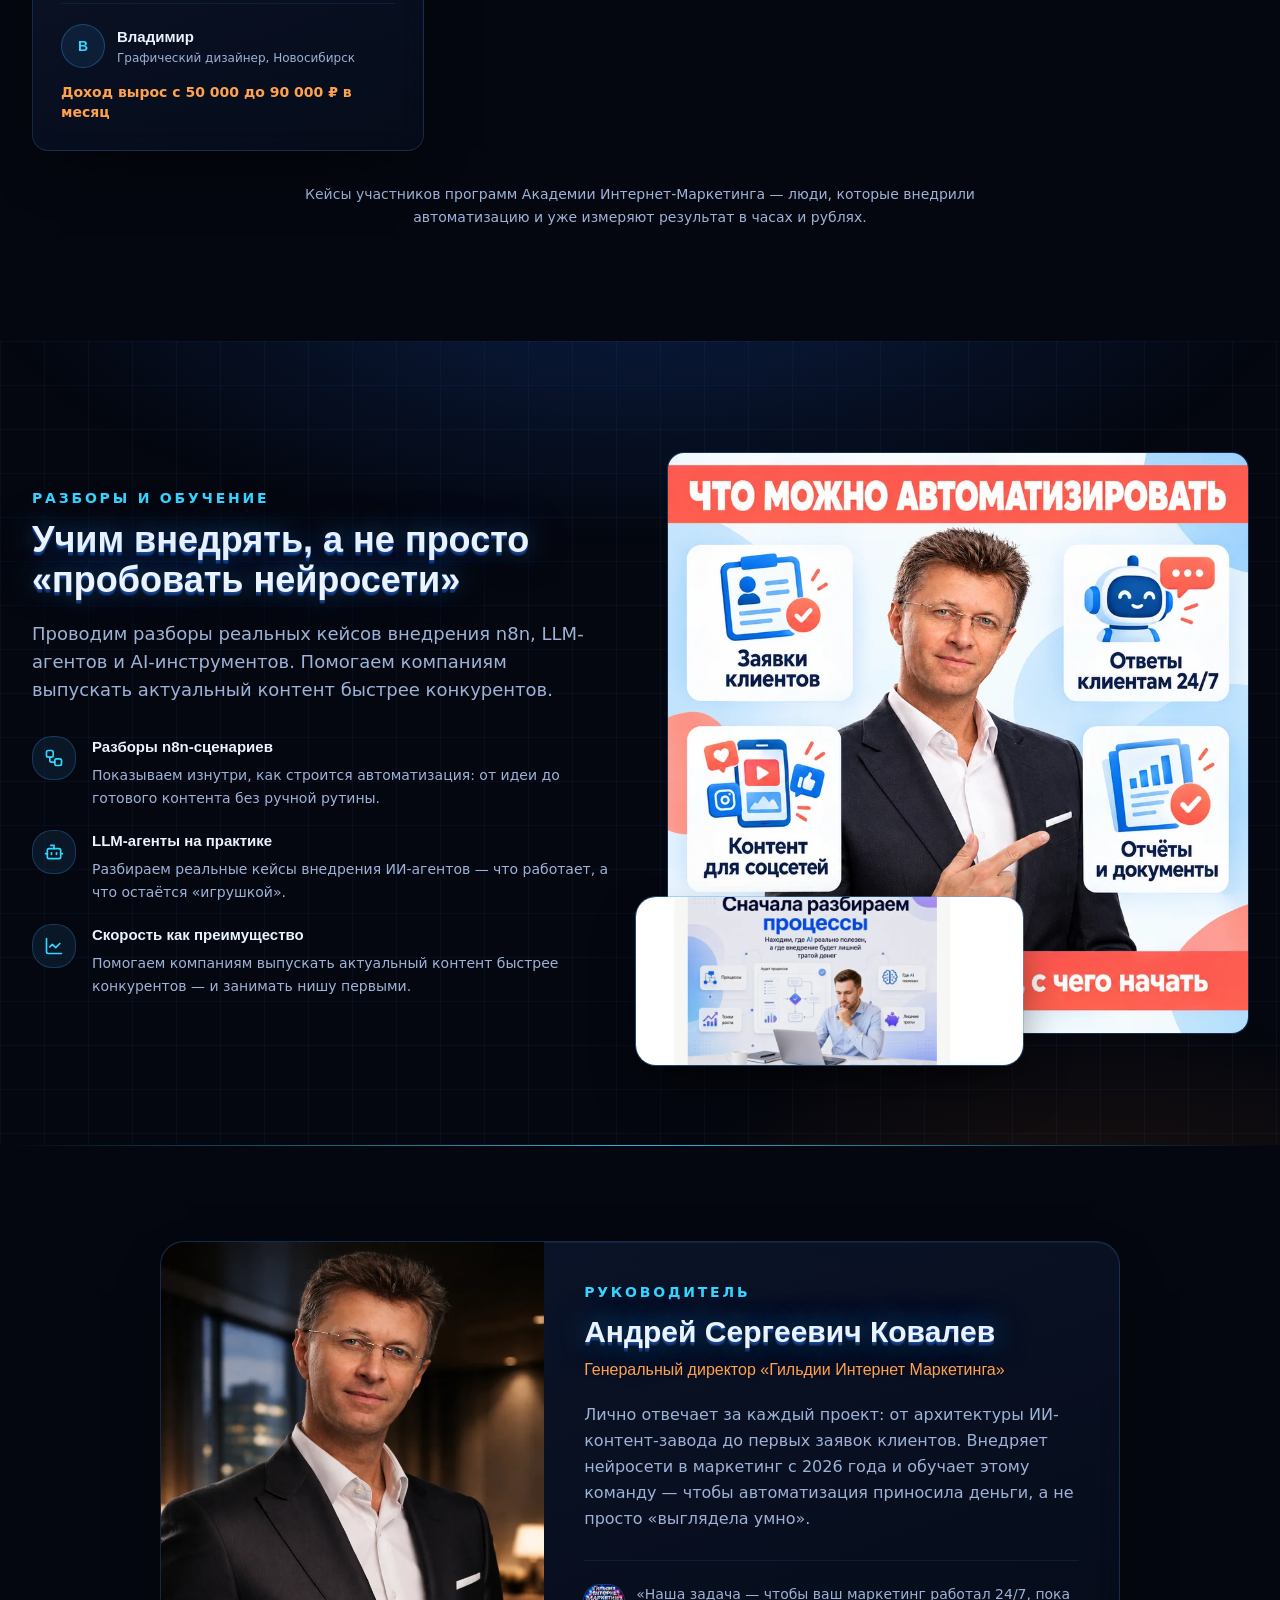
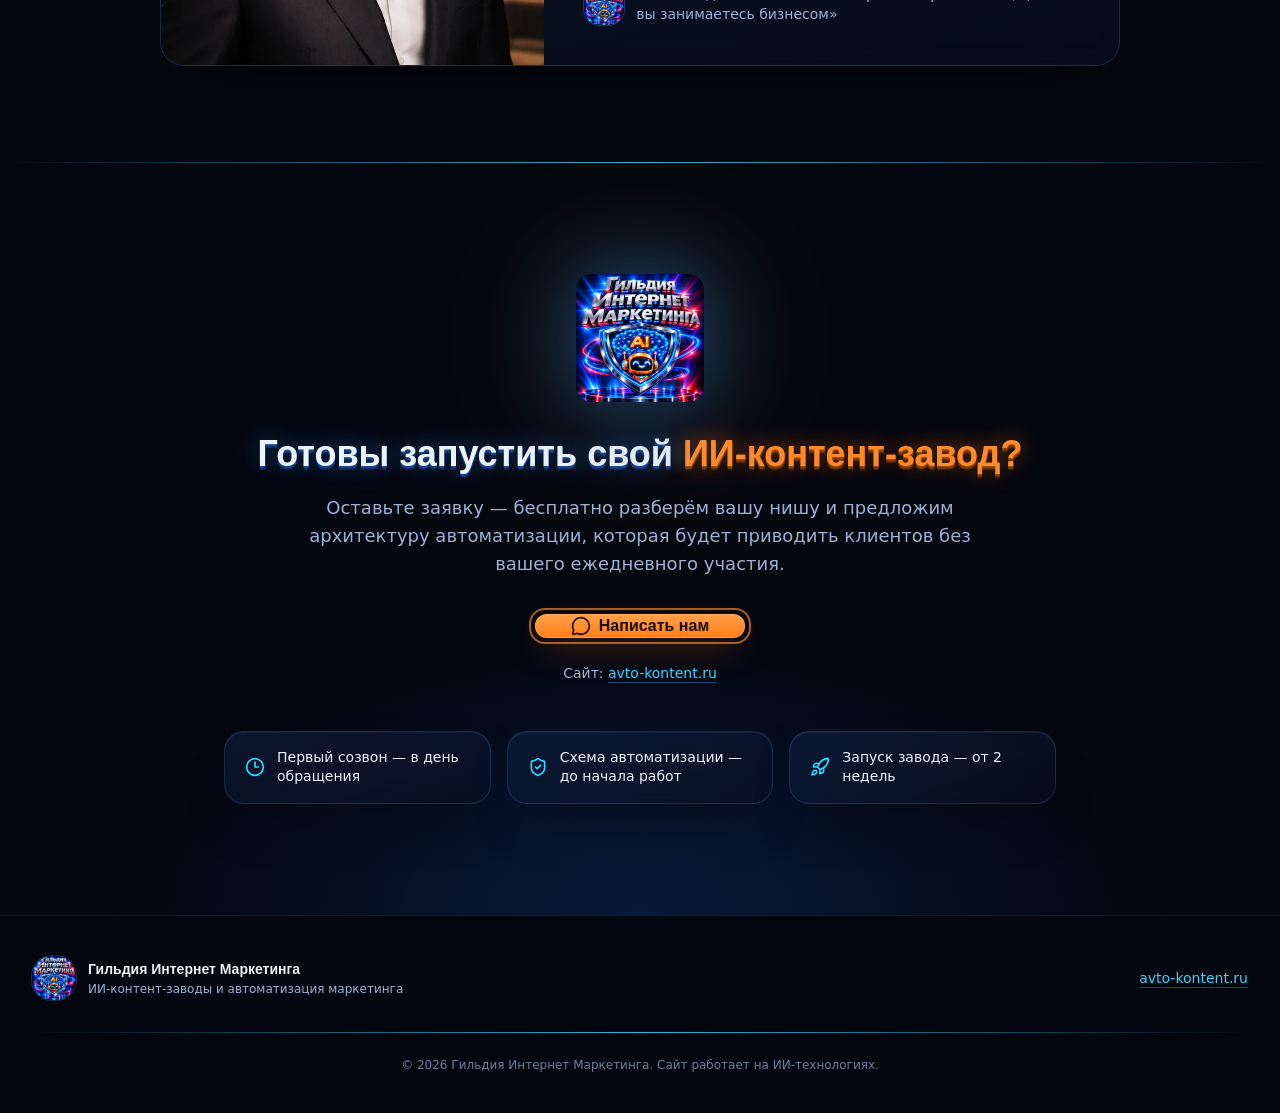
==== commit 46ebd7de: "Кнопки у герба, 3D-заголовки, светлая серебристая тема, кейс Евгения Буты" ====
--- a/index.html
+++ b/index.html
@@ -71,8 +71,8 @@
       href="https://fonts.googleapis.com/css2?family=Unbounded:wght@400;500;600;700;800;900&family=Manrope:wght@400;500;600;700;800&display=swap"
       rel="stylesheet"
     />
-    <script type="module" crossorigin src="./assets/index-CBHxeAw8.js"></script>
-    <link rel="stylesheet" crossorigin href="./assets/index-Q-jh0GER.css">
+    <script type="module" crossorigin src="./assets/index-nbjFPQ1u.js"></script>
+    <link rel="stylesheet" crossorigin href="./assets/index-BZ4FF7Tt.css">
   </head>
   <body>
     <div id="root"></div>
--- a/assets/index-BZ4FF7Tt.css
+++ b/assets/index-BZ4FF7Tt.css
@@ -0,0 +1 @@
+*,:before,:after{--tw-border-spacing-x: 0;--tw-border-spacing-y: 0;--tw-translate-x: 0;--tw-translate-y: 0;--tw-rotate: 0;--tw-skew-x: 0;--tw-skew-y: 0;--tw-scale-x: 1;--tw-scale-y: 1;--tw-pan-x: ;--tw-pan-y: ;--tw-pinch-zoom: ;--tw-scroll-snap-strictness: proximity;--tw-gradient-from-position: ;--tw-gradient-via-position: ;--tw-gradient-to-position: ;--tw-ordinal: ;--tw-slashed-zero: ;--tw-numeric-figure: ;--tw-numeric-spacing: ;--tw-numeric-fraction: ;--tw-ring-inset: ;--tw-ring-offset-width: 0px;--tw-ring-offset-color: #fff;--tw-ring-color: rgb(59 130 246 / .5);--tw-ring-offset-shadow: 0 0 #0000;--tw-ring-shadow: 0 0 #0000;--tw-shadow: 0 0 #0000;--tw-shadow-colored: 0 0 #0000;--tw-blur: ;--tw-brightness: ;--tw-contrast: ;--tw-grayscale: ;--tw-hue-rotate: ;--tw-invert: ;--tw-saturate: ;--tw-sepia: ;--tw-drop-shadow: ;--tw-backdrop-blur: ;--tw-backdrop-brightness: ;--tw-backdrop-contrast: ;--tw-backdrop-grayscale: ;--tw-backdrop-hue-rotate: ;--tw-backdrop-invert: ;--tw-backdrop-opacity: ;--tw-backdrop-saturate: ;--tw-backdrop-sepia: ;--tw-contain-size: ;--tw-contain-layout: ;--tw-contain-paint: ;--tw-contain-style: }::backdrop{--tw-border-spacing-x: 0;--tw-border-spacing-y: 0;--tw-translate-x: 0;--tw-translate-y: 0;--tw-rotate: 0;--tw-skew-x: 0;--tw-skew-y: 0;--tw-scale-x: 1;--tw-scale-y: 1;--tw-pan-x: ;--tw-pan-y: ;--tw-pinch-zoom: ;--tw-scroll-snap-strictness: proximity;--tw-gradient-from-position: ;--tw-gradient-via-position: ;--tw-gradient-to-position: ;--tw-ordinal: ;--tw-slashed-zero: ;--tw-numeric-figure: ;--tw-numeric-spacing: ;--tw-numeric-fraction: ;--tw-ring-inset: ;--tw-ring-offset-width: 0px;--tw-ring-offset-color: #fff;--tw-ring-color: rgb(59 130 246 / .5);--tw-ring-offset-shadow: 0 0 #0000;--tw-ring-shadow: 0 0 #0000;--tw-shadow: 0 0 #0000;--tw-shadow-colored: 0 0 #0000;--tw-blur: ;--tw-brightness: ;--tw-contrast: ;--tw-grayscale: ;--tw-hue-rotate: ;--tw-invert: ;--tw-saturate: ;--tw-sepia: ;--tw-drop-shadow: ;--tw-backdrop-blur: ;--tw-backdrop-brightness: ;--tw-backdrop-contrast: ;--tw-backdrop-grayscale: ;--tw-backdrop-hue-rotate: ;--tw-backdrop-invert: ;--tw-backdrop-opacity: ;--tw-backdrop-saturate: ;--tw-backdrop-sepia: ;--tw-contain-size: ;--tw-contain-layout: ;--tw-contain-paint: ;--tw-contain-style: }*,:before,:after{box-sizing:border-box;border-width:0;border-style:solid;border-color:#e5e7eb}:before,:after{--tw-content: ""}html,:host{line-height:1.5;-webkit-text-size-adjust:100%;-moz-tab-size:4;-o-tab-size:4;tab-size:4;font-family:Manrope,system-ui,sans-serif;font-feature-settings:normal;font-variation-settings:normal;-webkit-tap-highlight-color:transparent}body{margin:0;line-height:inherit}hr{height:0;color:inherit;border-top-width:1px}abbr:where([title]){-webkit-text-decoration:underline dotted;text-decoration:underline dotted}h1,h2,h3,h4,h5,h6{font-size:inherit;font-weight:inherit}a{color:inherit;text-decoration:inherit}b,strong{font-weight:bolder}code,kbd,samp,pre{font-family:ui-monospace,SFMono-Regular,Menlo,Monaco,Consolas,Liberation Mono,Courier New,monospace;font-feature-settings:normal;font-variation-settings:normal;font-size:1em}small{font-size:80%}sub,sup{font-size:75%;line-height:0;position:relative;vertical-align:baseline}sub{bottom:-.25em}sup{top:-.5em}table{text-indent:0;border-color:inherit;border-collapse:collapse}button,input,optgroup,select,textarea{font-family:inherit;font-feature-settings:inherit;font-variation-settings:inherit;font-size:100%;font-weight:inherit;line-height:inherit;letter-spacing:inherit;color:inherit;margin:0;padding:0}button,select{text-transform:none}button,input:where([type=button]),input:where([type=reset]),input:where([type=submit]){-webkit-appearance:button;background-color:transparent;background-image:none}:-moz-focusring{outline:auto}:-moz-ui-invalid{box-shadow:none}progress{vertical-align:baseline}::-webkit-inner-spin-button,::-webkit-outer-spin-button{height:auto}[type=search]{-webkit-appearance:textfield;outline-offset:-2px}::-webkit-search-decoration{-webkit-appearance:none}::-webkit-file-upload-button{-webkit-appearance:button;font:inherit}summary{display:list-item}blockquote,dl,dd,h1,h2,h3,h4,h5,h6,hr,figure,p,pre{margin:0}fieldset{margin:0;padding:0}legend{padding:0}ol,ul,menu{list-style:none;margin:0;padding:0}dialog{padding:0}textarea{resize:vertical}input::-moz-placeholder,textarea::-moz-placeholder{opacity:1;color:#9ca3af}input::placeholder,textarea::placeholder{opacity:1;color:#9ca3af}button,[role=button]{cursor:pointer}:disabled{cursor:default}img,svg,video,canvas,audio,iframe,embed,object{display:block;vertical-align:middle}img,video{max-width:100%;height:auto}[hidden]:where(:not([hidden=until-found])){display:none}:root{--background: 222 60% 4%;--foreground: 214 100% 96%;--card: 222 50% 7%;--card-foreground: 214 100% 96%;--popover: 222 50% 7%;--popover-foreground: 214 100% 96%;--primary: 25 100% 58%;--primary-foreground: 222 60% 6%;--secondary: 217 80% 55%;--secondary-foreground: 214 100% 96%;--muted: 220 35% 14%;--muted-foreground: 217 30% 68%;--accent: 197 100% 55%;--accent-foreground: 222 60% 6%;--destructive: 0 72% 55%;--destructive-foreground: 0 0% 98%;--border: 214 60% 18%;--input: 214 60% 18%;--ring: 197 100% 55%;--radius: 1rem;--ink: 4 7 15;--panel: 10 18 38;--neon: 63 169 255;--ice: 53 214 255;--ember: 255 138 42;--emberlight: 255 161 77;--mist: 157 178 214}:root.\!light{--background: 222 32% 96% !important;--foreground: 222 45% 14% !important;--card: 0 0% 100% !important;--card-foreground: 222 45% 14% !important;--popover: 0 0% 100% !important;--popover-foreground: 222 45% 14% !important;--muted: 220 22% 92% !important;--muted-foreground: 220 15% 42% !important;--border: 220 22% 80% !important;--input: 220 22% 80% !important;--ring: 214 85% 45% !important;--ink: 238 241 247 !important;--panel: 255 255 255 !important;--neon: 17 102 212 !important;--ice: 9 117 175 !important;--ember: 215 102 9 !important;--emberlight: 186 88 8 !important;--mist: 80 95 125 !important}:root.light{--background: 222 32% 96%;--foreground: 222 45% 14%;--card: 0 0% 100%;--card-foreground: 222 45% 14%;--popover: 0 0% 100%;--popover-foreground: 222 45% 14%;--muted: 220 22% 92%;--muted-foreground: 220 15% 42%;--border: 220 22% 80%;--input: 220 22% 80%;--ring: 214 85% 45%;--ink: 238 241 247;--panel: 255 255 255;--neon: 17 102 212;--ice: 9 117 175;--ember: 215 102 9;--emberlight: 186 88 8;--mist: 80 95 125}*{border-color:hsl(var(--border))}html{scroll-behavior:smooth}body{background-color:hsl(var(--background));font-family:Manrope,system-ui,sans-serif;color:hsl(var(--foreground));-webkit-font-smoothing:antialiased;-moz-osx-font-smoothing:grayscale;background-color:rgb(var(--ink));overflow-x:hidden}::-moz-selection{background:#ff8a2ad9;color:#04070f}::selection{background:#ff8a2ad9;color:#04070f}:focus-visible{outline:2px solid #35d6ff;outline-offset:3px;border-radius:4px}.glass{background:linear-gradient(160deg,#172a526b,#080f228c);border:1px solid rgba(94,168,255,.18);backdrop-filter:blur(14px);-webkit-backdrop-filter:blur(14px);box-shadow:0 24px 60px -28px #000c,inset 0 1px #a0cdff14}.glass-hover{transition:transform .25s ease-out,border-color .25s ease-out,box-shadow .25s ease-out}.glass-hover:hover{transform:translateY(-4px);border-color:#5ea8ff73;box-shadow:0 30px 70px -24px #2678ff59,inset 0 1px #a0cdff1f}.neon-line{background:linear-gradient(90deg,transparent,rgba(53,214,255,.85),transparent);height:1px}.text-glow-blue{text-shadow:0 1px 0 rgba(28,74,150,.9),0 2px 0 rgba(24,64,132,.85),0 3px 0 rgba(20,55,114,.8),0 4px 0 rgba(16,46,96,.75),0 6px 14px rgba(0,0,0,.55),0 0 24px rgba(63,169,255,.55),0 0 64px rgba(63,169,255,.3)}.text-glow-ember{text-shadow:0 1px 0 rgba(150,74,12,.9),0 2px 0 rgba(132,64,10,.85),0 3px 0 rgba(114,55,8,.8),0 4px 0 rgba(96,46,6,.75),0 6px 14px rgba(0,0,0,.55),0 0 22px rgba(255,138,42,.6),0 0 60px rgba(255,138,42,.32)}.text-3d{text-shadow:0 1px 0 #16406e,0 2px 0 #123a63,0 3px 0 #0f3457,0 4px 6px rgba(0,0,0,.6),0 0 18px rgba(63,169,255,.5)}.btn-ember{position:relative;display:inline-flex;align-items:center;justify-content:center;gap:.5rem;font-family:Unbounded,Manrope,sans-serif;font-weight:600;--tw-text-opacity: 1;color:rgb(26 13 0 / var(--tw-text-opacity, 1));transition-property:transform;transition-timing-function:cubic-bezier(.4,0,.2,1);transition-duration:.2s;transition-timing-function:cubic-bezier(0,0,.2,1);animation-duration:.2s;animation-timing-function:cubic-bezier(0,0,.2,1);background:linear-gradient(180deg,#ffa14d,#ff7d14);box-shadow:0 0 0 1px #ffb4648c inset,0 10px 34px -8px #ff7d14a6}.btn-ember:hover{transform:translateY(-2px) scale(1.02);box-shadow:0 0 0 1px #ffbe78b3 inset,0 16px 44px -8px #ff7d14cc}.btn-ember:active{transform:translateY(0) scale(.99)}.btn-ghost{display:inline-flex;align-items:center;justify-content:center;gap:.5rem;font-family:Unbounded,Manrope,sans-serif;font-weight:500;--tw-text-opacity: 1;color:rgb(207 230 255 / var(--tw-text-opacity, 1));transition-property:color,background-color,border-color,text-decoration-color,fill,stroke;transition-timing-function:cubic-bezier(.4,0,.2,1);transition-duration:.2s;animation-duration:.2s;border:1px solid rgba(94,168,255,.35);background:#172a5240}.btn-ghost:hover{border-color:#5ea8ffb3;background:#264c944d}.bg-circuit{background-image:radial-gradient(ellipse 80% 55% at 50% -10%,rgba(38,110,255,.22),transparent 65%),radial-gradient(ellipse 60% 45% at 85% 110%,rgba(255,125,20,.1),transparent 60%),linear-gradient(rgba(63,140,255,.055) 1px,transparent 1px),linear-gradient(90deg,rgba(63,140,255,.055) 1px,transparent 1px);background-size:100% 100%,100% 100%,44px 44px,44px 44px}.tunnel-scene{perspective:900px;perspective-origin:50% 46%}.tunnel-card{transform-style:preserve-3d;will-change:transform,opacity}.logo-float{animation:floaty 7s ease-in-out infinite;filter:drop-shadow(0 0 44px rgba(63,169,255,.45)) drop-shadow(0 0 120px rgba(255,125,20,.18))}.pulse-ring:after{content:"";position:absolute;inset:-6px;border-radius:inherit;border:2px solid rgba(255,138,42,.65);animation:ringpulse 2.2s ease-out infinite;pointer-events:none}.sr-only{position:absolute;width:1px;height:1px;padding:0;margin:-1px;overflow:hidden;clip:rect(0,0,0,0);white-space:nowrap;border-width:0}.pointer-events-none{pointer-events:none}.visible{visibility:visible}.invisible{visibility:hidden}.fixed{position:fixed}.absolute{position:absolute}.relative{position:relative}.sticky{position:sticky}.inset-0{inset:0}.inset-x-0{left:0;right:0}.inset-y-0{top:0;bottom:0}.-bottom-12{bottom:-3rem}.-bottom-8{bottom:-2rem}.-left-12{left:-3rem}.-left-8{left:-2rem}.-right-12{right:-3rem}.-top-12{top:-3rem}.bottom-0{bottom:0}.bottom-7{bottom:1.75rem}.left-0{left:0}.left-1\/2{left:50%}.left-2{left:.5rem}.left-\[50\%\]{left:50%}.right-0{right:0}.right-1{right:.25rem}.right-2{right:.5rem}.right-3{right:.75rem}.right-4{right:1rem}.top-0{top:0}.top-1\.5{top:.375rem}.top-1\/2{top:50%}.top-3\.5{top:.875rem}.top-4{top:1rem}.top-\[1px\]{top:1px}.top-\[50\%\]{top:50%}.top-\[60\%\]{top:60%}.top-full{top:100%}.isolate{isolation:isolate}.z-10{z-index:10}.z-20{z-index:20}.z-40{z-index:40}.z-50{z-index:50}.z-\[1\]{z-index:1}.order-first{order:-9999}.order-last{order:9999}.col-start-2{grid-column-start:2}.row-span-2{grid-row:span 2 / span 2}.row-start-1{grid-row-start:1}.\!m-0{margin:0!important}.-mx-0{margin-left:-0px;margin-right:-0px}.-mx-1{margin-left:-.25rem;margin-right:-.25rem}.-my-2{margin-top:-.5rem;margin-bottom:-.5rem}.mx-2{margin-left:.5rem;margin-right:.5rem}.mx-3\.5{margin-left:.875rem;margin-right:.875rem}.mx-auto{margin-left:auto;margin-right:auto}.my-0{margin-top:0;margin-bottom:0}.my-0\.5{margin-top:.125rem;margin-bottom:.125rem}.my-1{margin-top:.25rem;margin-bottom:.25rem}.-ml-4{margin-left:-1rem}.-mt-4{margin-top:-1rem}.mb-1\.5{margin-bottom:.375rem}.mb-2{margin-bottom:.5rem}.mb-3{margin-bottom:.75rem}.ml-1{margin-left:.25rem}.ml-4{margin-left:1rem}.ml-auto{margin-left:auto}.mt-0\.5{margin-top:.125rem}.mt-1{margin-top:.25rem}.mt-1\.5{margin-top:.375rem}.mt-10{margin-top:2.5rem}.mt-12{margin-top:3rem}.mt-2{margin-top:.5rem}.mt-2\.5{margin-top:.625rem}.mt-3{margin-top:.75rem}.mt-3\.5{margin-top:.875rem}.mt-4{margin-top:1rem}.mt-5{margin-top:1.25rem}.mt-6{margin-top:1.5rem}.mt-7{margin-top:1.75rem}.mt-8{margin-top:2rem}.mt-9{margin-top:2.25rem}.mt-auto{margin-top:auto}.line-clamp-1{overflow:hidden;display:-webkit-box;-webkit-box-orient:vertical;-webkit-line-clamp:1}.line-clamp-2{overflow:hidden;display:-webkit-box;-webkit-box-orient:vertical;-webkit-line-clamp:2}.block{display:block}.flex{display:flex}.inline-flex{display:inline-flex}.table{display:table}.table-caption{display:table-caption}.table-cell{display:table-cell}.table-row{display:table-row}.grid{display:grid}.hidden{display:none}.aspect-square{aspect-ratio:1 / 1}.aspect-video{aspect-ratio:16 / 9}.size-10{width:2.5rem;height:2.5rem}.size-2{width:.5rem;height:.5rem}.size-2\.5{width:.625rem;height:.625rem}.size-3{width:.75rem;height:.75rem}.size-3\.5{width:.875rem;height:.875rem}.size-4{width:1rem;height:1rem}.size-6{width:1.5rem;height:1.5rem}.size-7{width:1.75rem;height:1.75rem}.size-8{width:2rem;height:2rem}.size-9{width:2.25rem;height:2.25rem}.size-auto{width:auto;height:auto}.size-full{width:100%;height:100%}.h-1\.5{height:.375rem}.h-10{height:2.5rem}.h-11{height:2.75rem}.h-12{height:3rem}.h-14{height:3.5rem}.h-16{height:4rem}.h-2{height:.5rem}.h-2\.5{height:.625rem}.h-3\.5{height:.875rem}.h-4{height:1rem}.h-44{height:11rem}.h-5{height:1.25rem}.h-6{height:1.5rem}.h-7{height:1.75rem}.h-8{height:2rem}.h-9{height:2.25rem}.h-\[1\.15rem\]{height:1.15rem}.h-\[280vh\]{height:280vh}.h-\[calc\(100\%-1px\)\]{height:calc(100% - 1px)}.h-\[var\(--radix-navigation-menu-viewport-height\)\]{height:var(--radix-navigation-menu-viewport-height)}.h-\[var\(--radix-select-trigger-height\)\]{height:var(--radix-select-trigger-height)}.h-auto{height:auto}.h-full{height:100%}.h-px{height:1px}.h-screen{height:100vh}.h-svh{height:100svh}.max-h-\[300px\]{max-height:300px}.min-h-0{min-height:0px}.min-h-16{min-height:4rem}.min-h-4{min-height:1rem}.min-h-\[320px\]{min-height:320px}.min-h-screen{min-height:100vh}.min-h-svh{min-height:100svh}.w-0{width:0px}.w-1{width:.25rem}.w-10{width:2.5rem}.w-11{width:2.75rem}.w-12{width:3rem}.w-14{width:3.5rem}.w-2{width:.5rem}.w-2\.5{width:.625rem}.w-2\/3{width:66.666667%}.w-28{width:7rem}.w-3{width:.75rem}.w-3\.5{width:.875rem}.w-3\/4{width:75%}.w-36{width:9rem}.w-4{width:1rem}.w-40{width:10rem}.w-44{width:11rem}.w-5{width:1.25rem}.w-6{width:1.5rem}.w-64{width:16rem}.w-72{width:18rem}.w-8{width:2rem}.w-9{width:2.25rem}.w-\[100px\]{width:100px}.w-auto{width:auto}.w-fit{width:-moz-fit-content;width:fit-content}.w-full{width:100%}.w-max{width:-moz-max-content;width:max-content}.w-px{width:1px}.min-w-0{min-width:0px}.min-w-10{min-width:2.5rem}.min-w-5{min-width:1.25rem}.min-w-8{min-width:2rem}.min-w-9{min-width:2.25rem}.min-w-\[12rem\]{min-width:12rem}.min-w-\[228px\]{min-width:228px}.min-w-\[8rem\]{min-width:8rem}.min-w-\[var\(--radix-select-trigger-width\)\]{min-width:var(--radix-select-trigger-width)}.max-w-2xl{max-width:42rem}.max-w-3xl{max-width:48rem}.max-w-4xl{max-width:56rem}.max-w-5xl{max-width:64rem}.max-w-7xl{max-width:80rem}.max-w-\[228px\]{max-width:228px}.max-w-\[calc\(100\%-2rem\)\]{max-width:calc(100% - 2rem)}.max-w-max{max-width:-moz-max-content;max-width:max-content}.max-w-md{max-width:28rem}.max-w-sm{max-width:24rem}.max-w-xl{max-width:36rem}.flex-1{flex:1 1 0%}.shrink-0{flex-shrink:0}.grow{flex-grow:1}.grow-0{flex-grow:0}.basis-full{flex-basis:100%}.caption-bottom{caption-side:bottom}.border-collapse{border-collapse:collapse}.-translate-x-1\/2{--tw-translate-x: -50%;transform:translate(var(--tw-translate-x),var(--tw-translate-y)) rotate(var(--tw-rotate)) skew(var(--tw-skew-x)) skewY(var(--tw-skew-y)) scaleX(var(--tw-scale-x)) scaleY(var(--tw-scale-y))}.-translate-x-px{--tw-translate-x: -1px;transform:translate(var(--tw-translate-x),var(--tw-translate-y)) rotate(var(--tw-rotate)) skew(var(--tw-skew-x)) skewY(var(--tw-skew-y)) scaleX(var(--tw-scale-x)) scaleY(var(--tw-scale-y))}.-translate-y-1\/2{--tw-translate-y: -50%;transform:translate(var(--tw-translate-x),var(--tw-translate-y)) rotate(var(--tw-rotate)) skew(var(--tw-skew-x)) skewY(var(--tw-skew-y)) scaleX(var(--tw-scale-x)) scaleY(var(--tw-scale-y))}.translate-x-\[-50\%\]{--tw-translate-x: -50%;transform:translate(var(--tw-translate-x),var(--tw-translate-y)) rotate(var(--tw-rotate)) skew(var(--tw-skew-x)) skewY(var(--tw-skew-y)) scaleX(var(--tw-scale-x)) scaleY(var(--tw-scale-y))}.translate-x-px{--tw-translate-x: 1px;transform:translate(var(--tw-translate-x),var(--tw-translate-y)) rotate(var(--tw-rotate)) skew(var(--tw-skew-x)) skewY(var(--tw-skew-y)) scaleX(var(--tw-scale-x)) scaleY(var(--tw-scale-y))}.translate-y-0\.5{--tw-translate-y: .125rem;transform:translate(var(--tw-translate-x),var(--tw-translate-y)) rotate(var(--tw-rotate)) skew(var(--tw-skew-x)) skewY(var(--tw-skew-y)) scaleX(var(--tw-scale-x)) scaleY(var(--tw-scale-y))}.translate-y-\[-50\%\]{--tw-translate-y: -50%;transform:translate(var(--tw-translate-x),var(--tw-translate-y)) rotate(var(--tw-rotate)) skew(var(--tw-skew-x)) skewY(var(--tw-skew-y)) scaleX(var(--tw-scale-x)) scaleY(var(--tw-scale-y))}.translate-y-\[calc\(-50\%_-_2px\)\]{--tw-translate-y: calc(-50% - 2px) ;transform:translate(var(--tw-translate-x),var(--tw-translate-y)) rotate(var(--tw-rotate)) skew(var(--tw-skew-x)) skewY(var(--tw-skew-y)) scaleX(var(--tw-scale-x)) scaleY(var(--tw-scale-y))}.rotate-45{--tw-rotate: 45deg;transform:translate(var(--tw-translate-x),var(--tw-translate-y)) rotate(var(--tw-rotate)) skew(var(--tw-skew-x)) skewY(var(--tw-skew-y)) scaleX(var(--tw-scale-x)) scaleY(var(--tw-scale-y))}.rotate-90{--tw-rotate: 90deg;transform:translate(var(--tw-translate-x),var(--tw-translate-y)) rotate(var(--tw-rotate)) skew(var(--tw-skew-x)) skewY(var(--tw-skew-y)) scaleX(var(--tw-scale-x)) scaleY(var(--tw-scale-y))}.transform{transform:translate(var(--tw-translate-x),var(--tw-translate-y)) rotate(var(--tw-rotate)) skew(var(--tw-skew-x)) skewY(var(--tw-skew-y)) scaleX(var(--tw-scale-x)) scaleY(var(--tw-scale-y))}@keyframes caret-blink{0%,70%,to{opacity:1}20%,50%{opacity:0}}.animate-caret-blink{animation:caret-blink 1.25s ease-out infinite}@keyframes pulse{50%{opacity:.5}}.animate-pulse{animation:pulse 2s cubic-bezier(.4,0,.6,1) infinite}@keyframes spin{to{transform:rotate(360deg)}}.animate-spin{animation:spin 1s linear infinite}.cursor-default{cursor:default}.cursor-pointer{cursor:pointer}.cursor-text{cursor:text}.touch-none{touch-action:none}.select-none{-webkit-user-select:none;-moz-user-select:none;user-select:none}.resize-none{resize:none}.snap-x{scroll-snap-type:x var(--tw-scroll-snap-strictness)}.snap-mandatory{--tw-scroll-snap-strictness: mandatory}.snap-center{scroll-snap-align:center}.scroll-my-1{scroll-margin-top:.25rem;scroll-margin-bottom:.25rem}.scroll-py-1{scroll-padding-top:.25rem;scroll-padding-bottom:.25rem}.list-disc{list-style-type:disc}.list-none{list-style-type:none}.auto-rows-min{grid-auto-rows:min-content}.grid-cols-\[0_1fr\]{grid-template-columns:0 1fr}.grid-rows-\[auto_auto\]{grid-template-rows:auto auto}.flex-row{flex-direction:row}.flex-col{flex-direction:column}.flex-col-reverse{flex-direction:column-reverse}.flex-wrap{flex-wrap:wrap}.place-content-center{place-content:center}.items-start{align-items:flex-start}.items-end{align-items:flex-end}.items-center{align-items:center}.items-stretch{align-items:stretch}.justify-start{justify-content:flex-start}.justify-center{justify-content:center}.justify-between{justify-content:space-between}.justify-items-start{justify-items:start}.gap-0\.5{gap:.125rem}.gap-1{gap:.25rem}.gap-1\.5{gap:.375rem}.gap-10{gap:2.5rem}.gap-2{gap:.5rem}.gap-2\.5{gap:.625rem}.gap-3{gap:.75rem}.gap-4{gap:1rem}.gap-5{gap:1.25rem}.gap-6{gap:1.5rem}.gap-7{gap:1.75rem}.gap-\[--spacing\(var\(--gap\)\)\]{gap:var(--spacing(var(--gap)))}.gap-y-0\.5{row-gap:.125rem}.space-y-4>:not([hidden])~:not([hidden]){--tw-space-y-reverse: 0;margin-top:calc(1rem * calc(1 - var(--tw-space-y-reverse)));margin-bottom:calc(1rem * var(--tw-space-y-reverse))}.space-y-5>:not([hidden])~:not([hidden]){--tw-space-y-reverse: 0;margin-top:calc(1.25rem * calc(1 - var(--tw-space-y-reverse)));margin-bottom:calc(1.25rem * var(--tw-space-y-reverse))}.self-start{align-self:flex-start}.self-stretch{align-self:stretch}.justify-self-end{justify-self:end}.overflow-auto{overflow:auto}.overflow-hidden{overflow:hidden}.overflow-x-auto{overflow-x:auto}.overflow-y-auto{overflow-y:auto}.overflow-x-hidden{overflow-x:hidden}.whitespace-nowrap{white-space:nowrap}.text-balance{text-wrap:balance}.break-words{overflow-wrap:break-word}.rounded-2xl{border-radius:1rem}.rounded-3xl{border-radius:1.5rem}.rounded-\[2px\]{border-radius:2px}.rounded-\[4px\]{border-radius:4px}.rounded-\[calc\(var\(--radius\)-5px\)\]{border-radius:calc(var(--radius) - 5px)}.rounded-\[inherit\]{border-radius:inherit}.rounded-full{border-radius:9999px}.rounded-lg{border-radius:var(--radius)}.rounded-md{border-radius:calc(var(--radius) - 2px)}.rounded-none{border-radius:0}.rounded-sm{border-radius:calc(var(--radius) - 4px)}.rounded-xl{border-radius:calc(var(--radius) + 4px)}.rounded-xs{border-radius:calc(var(--radius) - 6px)}.rounded-l-md{border-top-left-radius:calc(var(--radius) - 2px);border-bottom-left-radius:calc(var(--radius) - 2px)}.rounded-r-md{border-top-right-radius:calc(var(--radius) - 2px);border-bottom-right-radius:calc(var(--radius) - 2px)}.rounded-tl-sm{border-top-left-radius:calc(var(--radius) - 4px)}.border{border-width:1px}.border-0{border-width:0px}.border-\[1\.5px\]{border-width:1.5px}.border-y{border-top-width:1px;border-bottom-width:1px}.border-b{border-bottom-width:1px}.border-l{border-left-width:1px}.border-r{border-right-width:1px}.border-t{border-top-width:1px}.border-dashed{border-style:dashed}.border-border{border-color:hsl(var(--border))}.border-border\/50{border-color:hsl(var(--border) / .5)}.border-border\/60{border-color:hsl(var(--border) / .6)}.border-ember\/30{border-color:rgb(var(--ember) / .3)}.border-input{border-color:hsl(var(--input))}.border-neon\/25{border-color:rgb(var(--neon) / .25)}.border-neon\/30{border-color:rgb(var(--neon) / .3)}.border-primary{border-color:hsl(var(--primary))}.border-sidebar-border{border-color:hsl(var(--sidebar-border))}.border-transparent{border-color:transparent}.border-l-transparent{border-left-color:transparent}.border-t-transparent{border-top-color:transparent}.bg-accent{background-color:hsl(var(--accent))}.bg-background{background-color:hsl(var(--background))}.bg-black\/50{background-color:#00000080}.bg-border{background-color:hsl(var(--border))}.bg-card{background-color:hsl(var(--card))}.bg-destructive{--tw-bg-opacity: 1;background-color:hsl(var(--destructive) / var(--tw-bg-opacity, 1))}.bg-ember\/10{background-color:rgb(var(--ember) / .1)}.bg-foreground{background-color:hsl(var(--foreground))}.bg-ink{--tw-bg-opacity: 1;background-color:rgb(var(--ink) / var(--tw-bg-opacity, 1))}.bg-ink\/70{background-color:rgb(var(--ink) / .7)}.bg-ink\/80{background-color:rgb(var(--ink) / .8)}.bg-ink\/85{background-color:rgb(var(--ink) / .85)}.bg-ink\/95{background-color:rgb(var(--ink) / .95)}.bg-input{background-color:hsl(var(--input))}.bg-muted{background-color:hsl(var(--muted))}.bg-muted\/50{background-color:hsl(var(--muted) / .5)}.bg-neon\/10{background-color:rgb(var(--neon) / .1)}.bg-panel\/80{background-color:rgb(var(--panel) / .8)}.bg-popover{background-color:hsl(var(--popover))}.bg-primary{background-color:hsl(var(--primary))}.bg-primary\/20{background-color:hsl(var(--primary) / .2)}.bg-secondary{background-color:hsl(var(--secondary))}.bg-sidebar{background-color:hsl(var(--sidebar-background))}.bg-sidebar-border{background-color:hsl(var(--sidebar-border))}.bg-transparent{background-color:transparent}.bg-white{--tw-bg-opacity: 1;background-color:rgb(255 255 255 / var(--tw-bg-opacity, 1))}.fill-current{fill:currentColor}.fill-foreground{fill:hsl(var(--foreground))}.fill-primary{fill:hsl(var(--primary))}.object-cover{-o-object-fit:cover;object-fit:cover}.object-top{-o-object-position:top;object-position:top}.p-0{padding:0}.p-1{padding:.25rem}.p-2{padding:.5rem}.p-2\.5{padding:.625rem}.p-3{padding:.75rem}.p-4{padding:1rem}.p-6{padding:1.5rem}.p-7{padding:1.75rem}.p-\[3px\]{padding:3px}.p-px{padding:1px}.px-1{padding-left:.25rem;padding-right:.25rem}.px-1\.5{padding-left:.375rem;padding-right:.375rem}.px-2{padding-left:.5rem;padding-right:.5rem}.px-2\.5{padding-left:.625rem;padding-right:.625rem}.px-3{padding-left:.75rem;padding-right:.75rem}.px-3\.5{padding-left:.875rem;padding-right:.875rem}.px-4{padding-left:1rem;padding-right:1rem}.px-5{padding-left:1.25rem;padding-right:1.25rem}.px-6{padding-left:1.5rem;padding-right:1.5rem}.px-7{padding-left:1.75rem;padding-right:1.75rem}.px-8{padding-left:2rem;padding-right:2rem}.px-9{padding-left:2.25rem;padding-right:2.25rem}.py-0\.5{padding-top:.125rem;padding-bottom:.125rem}.py-1{padding-top:.25rem;padding-bottom:.25rem}.py-1\.5{padding-top:.375rem;padding-bottom:.375rem}.py-10{padding-top:2.5rem;padding-bottom:2.5rem}.py-2{padding-top:.5rem;padding-bottom:.5rem}.py-2\.5{padding-top:.625rem;padding-bottom:.625rem}.py-20{padding-top:5rem;padding-bottom:5rem}.py-3{padding-top:.75rem;padding-bottom:.75rem}.py-3\.5{padding-top:.875rem;padding-bottom:.875rem}.py-4{padding-top:1rem;padding-bottom:1rem}.py-6{padding-top:1.5rem;padding-bottom:1.5rem}.pb-10{padding-bottom:2.5rem}.pb-3{padding-bottom:.75rem}.pb-4{padding-bottom:1rem}.pl-2{padding-left:.5rem}.pl-3{padding-left:.75rem}.pl-4{padding-left:1rem}.pl-8{padding-left:2rem}.pr-1{padding-right:.25rem}.pr-2{padding-right:.5rem}.pr-2\.5{padding-right:.625rem}.pr-3{padding-right:.75rem}.pr-8{padding-right:2rem}.pt-0{padding-top:0}.pt-24{padding-top:6rem}.pt-3{padding-top:.75rem}.pt-4{padding-top:1rem}.pt-5{padding-top:1.25rem}.pt-6{padding-top:1.5rem}.text-left{text-align:left}.text-center{text-align:center}.align-middle{vertical-align:middle}.font-display{font-family:Unbounded,Manrope,sans-serif}.font-mono{font-family:ui-monospace,SFMono-Regular,Menlo,Monaco,Consolas,Liberation Mono,Courier New,monospace}.font-sans{font-family:Manrope,system-ui,sans-serif}.text-2xl{font-size:1.5rem;line-height:2rem}.text-3xl{font-size:1.875rem;line-height:2.25rem}.text-\[0\.8rem\]{font-size:.8rem}.text-\[11px\]{font-size:11px}.text-\[13px\]{font-size:13px}.text-\[15px\]{font-size:15px}.text-\[26px\]{font-size:26px}.text-base{font-size:1rem;line-height:1.5rem}.text-lg{font-size:1.125rem;line-height:1.75rem}.text-sm{font-size:.875rem;line-height:1.25rem}.text-sm\/relaxed{font-size:.875rem;line-height:1.625}.text-xl{font-size:1.25rem;line-height:1.75rem}.text-xs{font-size:.75rem;line-height:1rem}.font-bold{font-weight:700}.font-extrabold{font-weight:800}.font-medium{font-weight:500}.font-normal{font-weight:400}.font-semibold{font-weight:600}.uppercase{text-transform:uppercase}.tabular-nums{--tw-numeric-spacing: tabular-nums;font-variant-numeric:var(--tw-ordinal) var(--tw-slashed-zero) var(--tw-numeric-figure) var(--tw-numeric-spacing) var(--tw-numeric-fraction)}.leading-\[1\.12\]{line-height:1.12}.leading-\[1\.15\]{line-height:1.15}.leading-none{line-height:1}.leading-normal{line-height:1.5}.leading-relaxed{line-height:1.625}.leading-snug{line-height:1.375}.leading-tight{line-height:1.25}.tracking-\[0\.2em\]{letter-spacing:.2em}.tracking-tight{letter-spacing:-.025em}.tracking-widest{letter-spacing:.1em}.text-accent-foreground{color:hsl(var(--accent-foreground))}.text-background{color:hsl(var(--background))}.text-card-foreground{color:hsl(var(--card-foreground))}.text-current{color:currentColor}.text-destructive{--tw-text-opacity: 1;color:hsl(var(--destructive) / var(--tw-text-opacity, 1))}.text-ember{--tw-text-opacity: 1;color:rgb(var(--ember) / var(--tw-text-opacity, 1))}.text-emberlight{--tw-text-opacity: 1;color:rgb(var(--emberlight) / var(--tw-text-opacity, 1))}.text-foreground{color:hsl(var(--foreground))}.text-ice{--tw-text-opacity: 1;color:rgb(var(--ice) / var(--tw-text-opacity, 1))}.text-mist{--tw-text-opacity: 1;color:rgb(var(--mist) / var(--tw-text-opacity, 1))}.text-mist\/70{color:rgb(var(--mist) / .7)}.text-muted-foreground{color:hsl(var(--muted-foreground))}.text-neon\/70{color:rgb(var(--neon) / .7)}.text-popover-foreground{color:hsl(var(--popover-foreground))}.text-primary{color:hsl(var(--primary))}.text-primary-foreground{color:hsl(var(--primary-foreground))}.text-secondary-foreground{color:hsl(var(--secondary-foreground))}.text-sidebar-foreground{color:hsl(var(--sidebar-foreground))}.text-sidebar-foreground\/70{color:hsl(var(--sidebar-foreground) / .7)}.text-white{--tw-text-opacity: 1;color:rgb(255 255 255 / var(--tw-text-opacity, 1))}.underline{text-decoration-line:underline}.decoration-neon\/40{text-decoration-color:rgb(var(--neon) / .4)}.underline-offset-4{text-underline-offset:4px}.opacity-0{opacity:0}.opacity-50{opacity:.5}.opacity-70{opacity:.7}.shadow{--tw-shadow: 0 1px 3px 0 rgb(0 0 0 / .1), 0 1px 2px -1px rgb(0 0 0 / .1);--tw-shadow-colored: 0 1px 3px 0 var(--tw-shadow-color), 0 1px 2px -1px var(--tw-shadow-color);box-shadow:var(--tw-ring-offset-shadow, 0 0 #0000),var(--tw-ring-shadow, 0 0 #0000),var(--tw-shadow)}.shadow-2xl{--tw-shadow: 0 25px 50px -12px rgb(0 0 0 / .25);--tw-shadow-colored: 0 25px 50px -12px var(--tw-shadow-color);box-shadow:var(--tw-ring-offset-shadow, 0 0 #0000),var(--tw-ring-shadow, 0 0 #0000),var(--tw-shadow)}.shadow-\[0_0_0_1px_hsl\(var\(--sidebar-border\)\)\]{--tw-shadow: 0 0 0 1px hsl(var(--sidebar-border));--tw-shadow-colored: 0 0 0 1px var(--tw-shadow-color);box-shadow:var(--tw-ring-offset-shadow, 0 0 #0000),var(--tw-ring-shadow, 0 0 #0000),var(--tw-shadow)}.shadow-\[0_18px_50px_-20px_rgba\(38\,120\,255\,0\.45\)\]{--tw-shadow: 0 18px 50px -20px rgba(38,120,255,.45);--tw-shadow-colored: 0 18px 50px -20px var(--tw-shadow-color);box-shadow:var(--tw-ring-offset-shadow, 0 0 #0000),var(--tw-ring-shadow, 0 0 #0000),var(--tw-shadow)}.shadow-lg{--tw-shadow: 0 10px 15px -3px rgb(0 0 0 / .1), 0 4px 6px -4px rgb(0 0 0 / .1);--tw-shadow-colored: 0 10px 15px -3px var(--tw-shadow-color), 0 4px 6px -4px var(--tw-shadow-color);box-shadow:var(--tw-ring-offset-shadow, 0 0 #0000),var(--tw-ring-shadow, 0 0 #0000),var(--tw-shadow)}.shadow-md{--tw-shadow: 0 4px 6px -1px rgb(0 0 0 / .1), 0 2px 4px -2px rgb(0 0 0 / .1);--tw-shadow-colored: 0 4px 6px -1px var(--tw-shadow-color), 0 2px 4px -2px var(--tw-shadow-color);box-shadow:var(--tw-ring-offset-shadow, 0 0 #0000),var(--tw-ring-shadow, 0 0 #0000),var(--tw-shadow)}.shadow-none{--tw-shadow: 0 0 #0000;--tw-shadow-colored: 0 0 #0000;box-shadow:var(--tw-ring-offset-shadow, 0 0 #0000),var(--tw-ring-shadow, 0 0 #0000),var(--tw-shadow)}.shadow-sm{--tw-shadow: 0 1px 2px 0 rgb(0 0 0 / .05);--tw-shadow-colored: 0 1px 2px 0 var(--tw-shadow-color);box-shadow:var(--tw-ring-offset-shadow, 0 0 #0000),var(--tw-ring-shadow, 0 0 #0000),var(--tw-shadow)}.shadow-xl{--tw-shadow: 0 20px 25px -5px rgb(0 0 0 / .1), 0 8px 10px -6px rgb(0 0 0 / .1);--tw-shadow-colored: 0 20px 25px -5px var(--tw-shadow-color), 0 8px 10px -6px var(--tw-shadow-color);box-shadow:var(--tw-ring-offset-shadow, 0 0 #0000),var(--tw-ring-shadow, 0 0 #0000),var(--tw-shadow)}.shadow-xs{--tw-shadow: 0 1px 2px 0 rgb(0 0 0 / .05);--tw-shadow-colored: 0 1px 2px 0 var(--tw-shadow-color);box-shadow:var(--tw-ring-offset-shadow, 0 0 #0000),var(--tw-ring-shadow, 0 0 #0000),var(--tw-shadow)}.shadow-black\/60{--tw-shadow-color: rgb(0 0 0 / .6);--tw-shadow: var(--tw-shadow-colored)}.outline-none{outline:2px solid transparent;outline-offset:2px}.outline{outline-style:solid}.ring-0{--tw-ring-offset-shadow: var(--tw-ring-inset) 0 0 0 var(--tw-ring-offset-width) var(--tw-ring-offset-color);--tw-ring-shadow: var(--tw-ring-inset) 0 0 0 calc(0px + var(--tw-ring-offset-width)) var(--tw-ring-color);box-shadow:var(--tw-ring-offset-shadow),var(--tw-ring-shadow),var(--tw-shadow, 0 0 #0000)}.ring-1{--tw-ring-offset-shadow: var(--tw-ring-inset) 0 0 0 var(--tw-ring-offset-width) var(--tw-ring-offset-color);--tw-ring-shadow: var(--tw-ring-inset) 0 0 0 calc(1px + var(--tw-ring-offset-width)) var(--tw-ring-color);box-shadow:var(--tw-ring-offset-shadow),var(--tw-ring-shadow),var(--tw-shadow, 0 0 #0000)}.ring-neon\/20{--tw-ring-color: rgb(var(--neon) / .2)}.ring-neon\/25{--tw-ring-color: rgb(var(--neon) / .25)}.ring-neon\/30{--tw-ring-color: rgb(var(--neon) / .3)}.ring-neon\/40{--tw-ring-color: rgb(var(--neon) / .4)}.ring-ring\/50{--tw-ring-color: hsl(var(--ring) / .5)}.ring-sidebar-ring{--tw-ring-color: hsl(var(--sidebar-ring))}.ring-offset-background{--tw-ring-offset-color: hsl(var(--background))}.blur{--tw-blur: blur(8px);filter:var(--tw-blur) var(--tw-brightness) var(--tw-contrast) var(--tw-grayscale) var(--tw-hue-rotate) var(--tw-invert) var(--tw-saturate) var(--tw-sepia) var(--tw-drop-shadow)}.filter{filter:var(--tw-blur) var(--tw-brightness) var(--tw-contrast) var(--tw-grayscale) var(--tw-hue-rotate) var(--tw-invert) var(--tw-saturate) var(--tw-sepia) var(--tw-drop-shadow)}.backdrop-blur-md{--tw-backdrop-blur: blur(12px);-webkit-backdrop-filter:var(--tw-backdrop-blur) var(--tw-backdrop-brightness) var(--tw-backdrop-contrast) var(--tw-backdrop-grayscale) var(--tw-backdrop-hue-rotate) var(--tw-backdrop-invert) var(--tw-backdrop-opacity) var(--tw-backdrop-saturate) var(--tw-backdrop-sepia);backdrop-filter:var(--tw-backdrop-blur) var(--tw-backdrop-brightness) var(--tw-backdrop-contrast) var(--tw-backdrop-grayscale) var(--tw-backdrop-hue-rotate) var(--tw-backdrop-invert) var(--tw-backdrop-opacity) var(--tw-backdrop-saturate) var(--tw-backdrop-sepia)}.backdrop-blur-sm{--tw-backdrop-blur: blur(4px);-webkit-backdrop-filter:var(--tw-backdrop-blur) var(--tw-backdrop-brightness) var(--tw-backdrop-contrast) var(--tw-backdrop-grayscale) var(--tw-backdrop-hue-rotate) var(--tw-backdrop-invert) var(--tw-backdrop-opacity) var(--tw-backdrop-saturate) var(--tw-backdrop-sepia);backdrop-filter:var(--tw-backdrop-blur) var(--tw-backdrop-brightness) var(--tw-backdrop-contrast) var(--tw-backdrop-grayscale) var(--tw-backdrop-hue-rotate) var(--tw-backdrop-invert) var(--tw-backdrop-opacity) var(--tw-backdrop-saturate) var(--tw-backdrop-sepia)}.transition{transition-property:color,background-color,border-color,text-decoration-color,fill,stroke,opacity,box-shadow,transform,filter,backdrop-filter;transition-timing-function:cubic-bezier(.4,0,.2,1);transition-duration:.15s}.transition-\[color\,box-shadow\]{transition-property:color,box-shadow;transition-timing-function:cubic-bezier(.4,0,.2,1);transition-duration:.15s}.transition-\[left\,right\,width\]{transition-property:left,right,width;transition-timing-function:cubic-bezier(.4,0,.2,1);transition-duration:.15s}.transition-\[margin\,opacity\]{transition-property:margin,opacity;transition-timing-function:cubic-bezier(.4,0,.2,1);transition-duration:.15s}.transition-\[width\,height\,padding\]{transition-property:width,height,padding;transition-timing-function:cubic-bezier(.4,0,.2,1);transition-duration:.15s}.transition-\[width\]{transition-property:width;transition-timing-function:cubic-bezier(.4,0,.2,1);transition-duration:.15s}.transition-all{transition-property:all;transition-timing-function:cubic-bezier(.4,0,.2,1);transition-duration:.15s}.transition-colors{transition-property:color,background-color,border-color,text-decoration-color,fill,stroke;transition-timing-function:cubic-bezier(.4,0,.2,1);transition-duration:.15s}.transition-none{transition-property:none}.transition-opacity{transition-property:opacity;transition-timing-function:cubic-bezier(.4,0,.2,1);transition-duration:.15s}.transition-shadow{transition-property:box-shadow;transition-timing-function:cubic-bezier(.4,0,.2,1);transition-duration:.15s}.transition-transform{transition-property:transform;transition-timing-function:cubic-bezier(.4,0,.2,1);transition-duration:.15s}.duration-100{transition-duration:.1s}.duration-1000{transition-duration:1s}.duration-200{transition-duration:.2s}.duration-300{transition-duration:.3s}.ease-in-out{transition-timing-function:cubic-bezier(.4,0,.2,1)}.ease-linear{transition-timing-function:linear}@keyframes enter{0%{opacity:var(--tw-enter-opacity, 1);transform:translate3d(var(--tw-enter-translate-x, 0),var(--tw-enter-translate-y, 0),0) scale3d(var(--tw-enter-scale, 1),var(--tw-enter-scale, 1),var(--tw-enter-scale, 1)) rotate(var(--tw-enter-rotate, 0))}}@keyframes exit{to{opacity:var(--tw-exit-opacity, 1);transform:translate3d(var(--tw-exit-translate-x, 0),var(--tw-exit-translate-y, 0),0) scale3d(var(--tw-exit-scale, 1),var(--tw-exit-scale, 1),var(--tw-exit-scale, 1)) rotate(var(--tw-exit-rotate, 0))}}.animate-in{animation-name:enter;animation-duration:.15s;--tw-enter-opacity: initial;--tw-enter-scale: initial;--tw-enter-rotate: initial;--tw-enter-translate-x: initial;--tw-enter-translate-y: initial}.fade-in-0{--tw-enter-opacity: 0}.zoom-in-95{--tw-enter-scale: .95}.duration-100{animation-duration:.1s}.duration-1000{animation-duration:1s}.duration-200{animation-duration:.2s}.duration-300{animation-duration:.3s}.ease-in-out{animation-timing-function:cubic-bezier(.4,0,.2,1)}.ease-linear{animation-timing-function:linear}.\[--cell-size\:--spacing\(8\)\]{--cell-size: var(--spacing(8))}:root.light body{background:linear-gradient(180deg,#f5f7fc,#e9edf5 45%,#dde3ee);background-color:#eef1f7}:root.light ::-moz-selection{background:#1d6fe0d9;color:#fff}:root.light ::selection{background:#1d6fe0d9;color:#fff}:root.light .glass{background:linear-gradient(160deg,#ffffffe6,#e9eef7c7);border:1px solid rgba(29,111,224,.2);box-shadow:0 24px 60px -30px #1e3c7859,inset 0 1px #fffffff2}:root.light .glass-hover:hover{border-color:#1d6fe08c;box-shadow:0 26px 60px -26px #1e3c7873,inset 0 1px #fff}:root.light .neon-line{background:linear-gradient(90deg,transparent,rgba(29,111,224,.65),transparent)}:root.light .text-glow-blue{text-shadow:0 1px 0 rgba(148,175,214,.95),0 2px 0 rgba(128,156,200,.9),0 3px 0 rgba(108,138,186,.85),0 4px 0 rgba(90,120,170,.8),0 6px 14px rgba(40,70,120,.25),0 0 24px rgba(63,169,255,.4)}:root.light .text-glow-ember{text-shadow:0 1px 0 rgba(200,110,30,.5),0 2px 0 rgba(180,96,24,.45),0 3px 0 rgba(160,84,20,.4),0 4px 8px rgba(120,60,10,.25),0 0 22px rgba(255,138,42,.45)}:root.light .text-3d{text-shadow:0 1px 0 rgba(148,175,214,.95),0 2px 0 rgba(128,156,200,.9),0 3px 0 rgba(108,138,186,.85),0 4px 8px rgba(40,70,120,.3),0 0 18px rgba(63,169,255,.4)}:root.light .btn-ghost{color:#1a56b0;border-color:#1d6fe059;background:#ffffff8c}:root.light .btn-ghost:hover{border-color:#1d6fe0b3;background:#1d6fe014}:root.light .bg-circuit{background-image:radial-gradient(ellipse 80% 55% at 50% -10%,rgba(38,110,255,.12),transparent 65%),radial-gradient(ellipse 60% 45% at 85% 110%,rgba(255,125,20,.07),transparent 60%),linear-gradient(rgba(29,111,224,.06) 1px,transparent 1px),linear-gradient(90deg,rgba(29,111,224,.06) 1px,transparent 1px);background-size:100% 100%,100% 100%,44px 44px,44px 44px}:root.light .logo-float{filter:drop-shadow(0 10px 30px rgba(30,60,120,.35)) drop-shadow(0 0 60px rgba(63,169,255,.25))}@keyframes floaty{0%,to{transform:translateY(0) rotateX(.001deg)}50%{transform:translateY(-16px) rotateX(.001deg)}}@keyframes ringpulse{0%{transform:scale(1);opacity:.9}70%{transform:scale(1.12);opacity:0}to{transform:scale(1.12);opacity:0}}@media(prefers-reduced-motion:reduce){html{scroll-behavior:auto}.logo-float,.pulse-ring:after{animation:none}}.selection\:bg-primary *::-moz-selection{background-color:hsl(var(--primary))}.selection\:bg-primary *::selection{background-color:hsl(var(--primary))}.selection\:text-primary-foreground *::-moz-selection{color:hsl(var(--primary-foreground))}.selection\:text-primary-foreground *::selection{color:hsl(var(--primary-foreground))}.selection\:bg-primary::-moz-selection{background-color:hsl(var(--primary))}.selection\:bg-primary::selection{background-color:hsl(var(--primary))}.selection\:text-primary-foreground::-moz-selection{color:hsl(var(--primary-foreground))}.selection\:text-primary-foreground::selection{color:hsl(var(--primary-foreground))}.file\:inline-flex::file-selector-button{display:inline-flex}.file\:h-7::file-selector-button{height:1.75rem}.file\:border-0::file-selector-button{border-width:0px}.file\:bg-transparent::file-selector-button{background-color:transparent}.file\:text-sm::file-selector-button{font-size:.875rem;line-height:1.25rem}.file\:font-medium::file-selector-button{font-weight:500}.file\:text-foreground::file-selector-button{color:hsl(var(--foreground))}.placeholder\:text-mist\/50::-moz-placeholder{color:rgb(var(--mist) / .5)}.placeholder\:text-mist\/50::placeholder{color:rgb(var(--mist) / .5)}.placeholder\:text-muted-foreground::-moz-placeholder{color:hsl(var(--muted-foreground))}.placeholder\:text-muted-foreground::placeholder{color:hsl(var(--muted-foreground))}.after\:absolute:after{content:var(--tw-content);position:absolute}.after\:-inset-2:after{content:var(--tw-content);inset:-.5rem}.after\:inset-y-0:after{content:var(--tw-content);top:0;bottom:0}.after\:left-1\/2:after{content:var(--tw-content);left:50%}.after\:w-1:after{content:var(--tw-content);width:.25rem}.after\:w-\[2px\]:after{content:var(--tw-content);width:2px}.after\:-translate-x-1\/2:after{content:var(--tw-content);--tw-translate-x: -50%;transform:translate(var(--tw-translate-x),var(--tw-translate-y)) rotate(var(--tw-rotate)) skew(var(--tw-skew-x)) skewY(var(--tw-skew-y)) scaleX(var(--tw-scale-x)) scaleY(var(--tw-scale-y))}.first\:rounded-l-md:first-child{border-top-left-radius:calc(var(--radius) - 2px);border-bottom-left-radius:calc(var(--radius) - 2px)}.first\:border-l:first-child{border-left-width:1px}.last\:mt-0:last-child{margin-top:0}.last\:rounded-r-md:last-child{border-top-right-radius:calc(var(--radius) - 2px);border-bottom-right-radius:calc(var(--radius) - 2px)}.last\:border-b-0:last-child{border-bottom-width:0px}.hover\:border-neon\/60:hover{border-color:rgb(var(--neon) / .6)}.hover\:bg-accent:hover{background-color:hsl(var(--accent))}.hover\:bg-destructive\/90:hover{background-color:hsl(var(--destructive) / .9)}.hover\:bg-muted:hover{background-color:hsl(var(--muted))}.hover\:bg-muted\/50:hover{background-color:hsl(var(--muted) / .5)}.hover\:bg-panel:hover{--tw-bg-opacity: 1;background-color:rgb(var(--panel) / var(--tw-bg-opacity, 1))}.hover\:bg-primary\/90:hover{background-color:hsl(var(--primary) / .9)}.hover\:bg-secondary\/80:hover{background-color:hsl(var(--secondary) / .8)}.hover\:bg-sidebar-accent:hover{background-color:hsl(var(--sidebar-accent))}.hover\:text-accent-foreground:hover{color:hsl(var(--accent-foreground))}.hover\:text-foreground:hover{color:hsl(var(--foreground))}.hover\:text-ice:hover{--tw-text-opacity: 1;color:rgb(var(--ice) / var(--tw-text-opacity, 1))}.hover\:text-muted-foreground:hover{color:hsl(var(--muted-foreground))}.hover\:text-sidebar-accent-foreground:hover{color:hsl(var(--sidebar-accent-foreground))}.hover\:text-white:hover{--tw-text-opacity: 1;color:rgb(255 255 255 / var(--tw-text-opacity, 1))}.hover\:underline:hover{text-decoration-line:underline}.hover\:decoration-ice:hover{text-decoration-color:rgb(var(--ice) / 1)}.hover\:opacity-100:hover{opacity:1}.hover\:shadow-\[0_0_0_1px_hsl\(var\(--sidebar-accent\)\)\]:hover{--tw-shadow: 0 0 0 1px hsl(var(--sidebar-accent));--tw-shadow-colored: 0 0 0 1px var(--tw-shadow-color);box-shadow:var(--tw-ring-offset-shadow, 0 0 #0000),var(--tw-ring-shadow, 0 0 #0000),var(--tw-shadow)}.hover\:ring-4:hover{--tw-ring-offset-shadow: var(--tw-ring-inset) 0 0 0 var(--tw-ring-offset-width) var(--tw-ring-offset-color);--tw-ring-shadow: var(--tw-ring-inset) 0 0 0 calc(4px + var(--tw-ring-offset-width)) var(--tw-ring-color);box-shadow:var(--tw-ring-offset-shadow),var(--tw-ring-shadow),var(--tw-shadow, 0 0 #0000)}.hover\:after\:bg-sidebar-border:hover:after{content:var(--tw-content);background-color:hsl(var(--sidebar-border))}.focus\:z-10:focus{z-index:10}.focus\:border-neon:focus{--tw-border-opacity: 1;border-color:rgb(var(--neon) / var(--tw-border-opacity, 1))}.focus\:bg-accent:focus{background-color:hsl(var(--accent))}.focus\:text-accent-foreground:focus{color:hsl(var(--accent-foreground))}.focus\:ring-2:focus{--tw-ring-offset-shadow: var(--tw-ring-inset) 0 0 0 var(--tw-ring-offset-width) var(--tw-ring-offset-color);--tw-ring-shadow: var(--tw-ring-inset) 0 0 0 calc(2px + var(--tw-ring-offset-width)) var(--tw-ring-color);box-shadow:var(--tw-ring-offset-shadow),var(--tw-ring-shadow),var(--tw-shadow, 0 0 #0000)}.focus\:ring-ring:focus{--tw-ring-color: hsl(var(--ring))}.focus\:ring-offset-2:focus{--tw-ring-offset-width: 2px}.focus-visible\:z-10:focus-visible{z-index:10}.focus-visible\:border-ring:focus-visible{border-color:hsl(var(--ring))}.focus-visible\:outline-1:focus-visible{outline-width:1px}.focus-visible\:outline-ring:focus-visible{outline-color:hsl(var(--ring))}.focus-visible\:ring-0:focus-visible{--tw-ring-offset-shadow: var(--tw-ring-inset) 0 0 0 var(--tw-ring-offset-width) var(--tw-ring-offset-color);--tw-ring-shadow: var(--tw-ring-inset) 0 0 0 calc(0px + var(--tw-ring-offset-width)) var(--tw-ring-color);box-shadow:var(--tw-ring-offset-shadow),var(--tw-ring-shadow),var(--tw-shadow, 0 0 #0000)}.focus-visible\:ring-1:focus-visible{--tw-ring-offset-shadow: var(--tw-ring-inset) 0 0 0 var(--tw-ring-offset-width) var(--tw-ring-offset-color);--tw-ring-shadow: var(--tw-ring-inset) 0 0 0 calc(1px + var(--tw-ring-offset-width)) var(--tw-ring-color);box-shadow:var(--tw-ring-offset-shadow),var(--tw-ring-shadow),var(--tw-shadow, 0 0 #0000)}.focus-visible\:ring-2:focus-visible{--tw-ring-offset-shadow: var(--tw-ring-inset) 0 0 0 var(--tw-ring-offset-width) var(--tw-ring-offset-color);--tw-ring-shadow: var(--tw-ring-inset) 0 0 0 calc(2px + var(--tw-ring-offset-width)) var(--tw-ring-color);box-shadow:var(--tw-ring-offset-shadow),var(--tw-ring-shadow),var(--tw-shadow, 0 0 #0000)}.focus-visible\:ring-4:focus-visible{--tw-ring-offset-shadow: var(--tw-ring-inset) 0 0 0 var(--tw-ring-offset-width) var(--tw-ring-offset-color);--tw-ring-shadow: var(--tw-ring-inset) 0 0 0 calc(4px + var(--tw-ring-offset-width)) var(--tw-ring-color);box-shadow:var(--tw-ring-offset-shadow),var(--tw-ring-shadow),var(--tw-shadow, 0 0 #0000)}.focus-visible\:ring-\[3px\]:focus-visible{--tw-ring-offset-shadow: var(--tw-ring-inset) 0 0 0 var(--tw-ring-offset-width) var(--tw-ring-offset-color);--tw-ring-shadow: var(--tw-ring-inset) 0 0 0 calc(3px + var(--tw-ring-offset-width)) var(--tw-ring-color);box-shadow:var(--tw-ring-offset-shadow),var(--tw-ring-shadow),var(--tw-shadow, 0 0 #0000)}.focus-visible\:ring-destructive\/20:focus-visible{--tw-ring-color: hsl(var(--destructive) / .2)}.focus-visible\:ring-ring:focus-visible{--tw-ring-color: hsl(var(--ring))}.focus-visible\:ring-ring\/50:focus-visible{--tw-ring-color: hsl(var(--ring) / .5)}.focus-visible\:ring-offset-1:focus-visible{--tw-ring-offset-width: 1px}.active\:bg-sidebar-accent:active{background-color:hsl(var(--sidebar-accent))}.active\:text-sidebar-accent-foreground:active{color:hsl(var(--sidebar-accent-foreground))}.disabled\:pointer-events-none:disabled{pointer-events:none}.disabled\:cursor-not-allowed:disabled{cursor:not-allowed}.disabled\:opacity-50:disabled{opacity:.5}.group\/menu-item:focus-within .group-focus-within\/menu-item\:opacity-100{opacity:1}.group\/menu-item:hover .group-hover\/menu-item\:opacity-100{opacity:1}.group:hover .group-hover\:ring-neon\/60{--tw-ring-color: rgb(var(--neon) / .6)}.peer\/menu-button:hover~.peer-hover\/menu-button\:text-sidebar-accent-foreground{color:hsl(var(--sidebar-accent-foreground))}.peer:disabled~.peer-disabled\:cursor-not-allowed{cursor:not-allowed}.peer:disabled~.peer-disabled\:opacity-50{opacity:.5}.has-\[\>button\]\:ml-\[-0\.45rem\]:has(>button){margin-left:-.45rem}.has-\[\>button\]\:mr-\[-0\.45rem\]:has(>button){margin-right:-.45rem}.has-\[\>kbd\]\:ml-\[-0\.35rem\]:has(>kbd){margin-left:-.35rem}.has-\[\>kbd\]\:mr-\[-0\.35rem\]:has(>kbd){margin-right:-.35rem}.has-\[\>\[data-align\=block-end\]\]\:h-auto:has(>[data-align=block-end]){height:auto}.has-\[\>\[data-align\=block-start\]\]\:h-auto:has(>[data-align=block-start]){height:auto}.has-\[\>textarea\]\:h-auto:has(>textarea){height:auto}.has-\[\>\[data-slot\=field\]\]\:w-full:has(>[data-slot=field]){width:100%}.has-\[\>svg\]\:grid-cols-\[calc\(var\(--spacing\)\*4\)_1fr\]:has(>svg){grid-template-columns:calc(var(--spacing) * 4) 1fr}.has-\[\>\[data-align\=block-end\]\]\:flex-col:has(>[data-align=block-end]){flex-direction:column}.has-\[\>\[data-align\=block-start\]\]\:flex-col:has(>[data-align=block-start]){flex-direction:column}.has-\[\>\[data-slot\=field\]\]\:flex-col:has(>[data-slot=field]){flex-direction:column}.has-\[\>\[data-slot\=field-content\]\]\:items-start:has(>[data-slot=field-content]){align-items:flex-start}.has-\[\>\[data-slot\=button-group\]\]\:gap-2:has(>[data-slot=button-group]){gap:.5rem}.has-\[\>\[data-slot\=checkbox-group\]\]\:gap-3:has(>[data-slot=checkbox-group]){gap:.75rem}.has-\[\>\[data-slot\=radio-group\]\]\:gap-3:has(>[data-slot=radio-group]){gap:.75rem}.has-\[\>svg\]\:gap-x-3:has(>svg){-moz-column-gap:.75rem;column-gap:.75rem}.has-\[\>\[data-slot\=field\]\]\:rounded-md:has(>[data-slot=field]){border-radius:calc(var(--radius) - 2px)}.has-\[\>\[data-slot\=field\]\]\:border:has(>[data-slot=field]){border-width:1px}.has-\[\[data-slot\=input-group-control\]\:focus-visible\]\:border-ring:has([data-slot=input-group-control]:focus-visible){border-color:hsl(var(--ring))}.has-\[\[data-slot\]\[aria-invalid\=true\]\]\:border-destructive:has([data-slot][aria-invalid=true]){--tw-border-opacity: 1;border-color:hsl(var(--destructive) / var(--tw-border-opacity, 1))}.has-\[\>svg\]\:p-0:has(>svg){padding:0}.has-\[\>svg\]\:px-2:has(>svg){padding-left:.5rem;padding-right:.5rem}.has-\[\>svg\]\:px-2\.5:has(>svg){padding-left:.625rem;padding-right:.625rem}.has-\[\>svg\]\:px-3:has(>svg){padding-left:.75rem;padding-right:.75rem}.has-\[\>svg\]\:px-4:has(>svg){padding-left:1rem;padding-right:1rem}.has-\[\[data-slot\=input-group-control\]\:focus-visible\]\:ring-\[3px\]:has([data-slot=input-group-control]:focus-visible){--tw-ring-offset-shadow: var(--tw-ring-inset) 0 0 0 var(--tw-ring-offset-width) var(--tw-ring-offset-color);--tw-ring-shadow: var(--tw-ring-inset) 0 0 0 calc(3px + var(--tw-ring-offset-width)) var(--tw-ring-color);box-shadow:var(--tw-ring-offset-shadow),var(--tw-ring-shadow),var(--tw-shadow, 0 0 #0000)}.has-\[\[data-slot\=input-group-control\]\:focus-visible\]\:ring-ring\/50:has([data-slot=input-group-control]:focus-visible){--tw-ring-color: hsl(var(--ring) / .5)}.has-\[\[data-slot\]\[aria-invalid\=true\]\]\:ring-destructive\/20:has([data-slot][aria-invalid=true]){--tw-ring-color: hsl(var(--destructive) / .2)}.group\/item:has([data-slot=item-description]) .group-has-\[\[data-slot\=item-description\]\]\/item\:translate-y-0\.5{--tw-translate-y: .125rem;transform:translate(var(--tw-translate-x),var(--tw-translate-y)) rotate(var(--tw-rotate)) skew(var(--tw-skew-x)) skewY(var(--tw-skew-y)) scaleX(var(--tw-scale-x)) scaleY(var(--tw-scale-y))}.group\/item:has([data-slot=item-description]) .group-has-\[\[data-slot\=item-description\]\]\/item\:self-start{align-self:flex-start}.group\/field:has([data-orientation=horizontal]) .group-has-\[\[data-orientation\=horizontal\]\]\/field\:text-balance{text-wrap:balance}.group\/input-group:has(>input) .group-has-\[\>input\]\/input-group\:pb-2\.5{padding-bottom:.625rem}.group\/input-group:has(>input) .group-has-\[\>input\]\/input-group\:pt-2\.5{padding-top:.625rem}.aria-disabled\:pointer-events-none[aria-disabled=true]{pointer-events:none}.aria-disabled\:opacity-50[aria-disabled=true]{opacity:.5}.aria-selected\:text-muted-foreground[aria-selected=true]{color:hsl(var(--muted-foreground))}.data-\[disabled\=true\]\:pointer-events-none[data-disabled=true],.data-\[disabled\]\:pointer-events-none[data-disabled]{pointer-events:none}.data-\[vaul-drawer-direction\=bottom\]\:inset-x-0[data-vaul-drawer-direction=bottom]{left:0;right:0}.data-\[vaul-drawer-direction\=left\]\:inset-y-0[data-vaul-drawer-direction=left],.data-\[vaul-drawer-direction\=right\]\:inset-y-0[data-vaul-drawer-direction=right]{top:0;bottom:0}.data-\[vaul-drawer-direction\=top\]\:inset-x-0[data-vaul-drawer-direction=top]{left:0;right:0}.data-\[vaul-drawer-direction\=bottom\]\:bottom-0[data-vaul-drawer-direction=bottom]{bottom:0}.data-\[vaul-drawer-direction\=left\]\:left-0[data-vaul-drawer-direction=left]{left:0}.data-\[vaul-drawer-direction\=right\]\:right-0[data-vaul-drawer-direction=right]{right:0}.data-\[vaul-drawer-direction\=top\]\:top-0[data-vaul-drawer-direction=top]{top:0}.data-\[active\=true\]\:z-10[data-active=true]{z-index:10}.data-\[vaul-drawer-direction\=bottom\]\:mt-24[data-vaul-drawer-direction=bottom]{margin-top:6rem}.data-\[vaul-drawer-direction\=top\]\:mb-24[data-vaul-drawer-direction=top]{margin-bottom:6rem}.data-\[orientation\=horizontal\]\:h-1\.5[data-orientation=horizontal]{height:.375rem}.data-\[orientation\=horizontal\]\:h-full[data-orientation=horizontal]{height:100%}.data-\[orientation\=horizontal\]\:h-px[data-orientation=horizontal]{height:1px}.data-\[orientation\=vertical\]\:h-auto[data-orientation=vertical]{height:auto}.data-\[orientation\=vertical\]\:h-full[data-orientation=vertical]{height:100%}.data-\[panel-group-direction\=vertical\]\:h-px[data-panel-group-direction=vertical]{height:1px}.data-\[size\=default\]\:h-9[data-size=default]{height:2.25rem}.data-\[size\=sm\]\:h-8[data-size=sm]{height:2rem}.data-\[vaul-drawer-direction\=bottom\]\:max-h-\[80vh\][data-vaul-drawer-direction=bottom],.data-\[vaul-drawer-direction\=top\]\:max-h-\[80vh\][data-vaul-drawer-direction=top]{max-height:80vh}.data-\[orientation\=vertical\]\:min-h-44[data-orientation=vertical]{min-height:11rem}.data-\[orientation\=horizontal\]\:w-full[data-orientation=horizontal]{width:100%}.data-\[orientation\=vertical\]\:w-1\.5[data-orientation=vertical]{width:.375rem}.data-\[orientation\=vertical\]\:w-auto[data-orientation=vertical]{width:auto}.data-\[orientation\=vertical\]\:w-full[data-orientation=vertical]{width:100%}.data-\[orientation\=vertical\]\:w-px[data-orientation=vertical]{width:1px}.data-\[panel-group-direction\=vertical\]\:w-full[data-panel-group-direction=vertical]{width:100%}.data-\[vaul-drawer-direction\=left\]\:w-3\/4[data-vaul-drawer-direction=left],.data-\[vaul-drawer-direction\=right\]\:w-3\/4[data-vaul-drawer-direction=right]{width:75%}.data-\[side\=bottom\]\:translate-y-1[data-side=bottom]{--tw-translate-y: .25rem;transform:translate(var(--tw-translate-x),var(--tw-translate-y)) rotate(var(--tw-rotate)) skew(var(--tw-skew-x)) skewY(var(--tw-skew-y)) scaleX(var(--tw-scale-x)) scaleY(var(--tw-scale-y))}.data-\[side\=left\]\:-translate-x-1[data-side=left]{--tw-translate-x: -.25rem;transform:translate(var(--tw-translate-x),var(--tw-translate-y)) rotate(var(--tw-rotate)) skew(var(--tw-skew-x)) skewY(var(--tw-skew-y)) scaleX(var(--tw-scale-x)) scaleY(var(--tw-scale-y))}.data-\[side\=right\]\:translate-x-1[data-side=right]{--tw-translate-x: .25rem;transform:translate(var(--tw-translate-x),var(--tw-translate-y)) rotate(var(--tw-rotate)) skew(var(--tw-skew-x)) skewY(var(--tw-skew-y)) scaleX(var(--tw-scale-x)) scaleY(var(--tw-scale-y))}.data-\[side\=top\]\:-translate-y-1[data-side=top]{--tw-translate-y: -.25rem;transform:translate(var(--tw-translate-x),var(--tw-translate-y)) rotate(var(--tw-rotate)) skew(var(--tw-skew-x)) skewY(var(--tw-skew-y)) scaleX(var(--tw-scale-x)) scaleY(var(--tw-scale-y))}.data-\[state\=checked\]\:translate-x-\[calc\(100\%-2px\)\][data-state=checked]{--tw-translate-x: calc(100% - 2px) ;transform:translate(var(--tw-translate-x),var(--tw-translate-y)) rotate(var(--tw-rotate)) skew(var(--tw-skew-x)) skewY(var(--tw-skew-y)) scaleX(var(--tw-scale-x)) scaleY(var(--tw-scale-y))}.data-\[state\=unchecked\]\:translate-x-0[data-state=unchecked]{--tw-translate-x: 0px;transform:translate(var(--tw-translate-x),var(--tw-translate-y)) rotate(var(--tw-rotate)) skew(var(--tw-skew-x)) skewY(var(--tw-skew-y)) scaleX(var(--tw-scale-x)) scaleY(var(--tw-scale-y))}@keyframes accordion-up{0%{height:var(--radix-accordion-content-height)}to{height:0}}.data-\[state\=closed\]\:animate-accordion-up[data-state=closed]{animation:accordion-up .2s ease-out}@keyframes accordion-down{0%{height:0}to{height:var(--radix-accordion-content-height)}}.data-\[state\=open\]\:animate-accordion-down[data-state=open]{animation:accordion-down .2s ease-out}.data-\[orientation\=vertical\]\:flex-col[data-orientation=vertical],.data-\[panel-group-direction\=vertical\]\:flex-col[data-panel-group-direction=vertical]{flex-direction:column}.data-\[slot\=checkbox-group\]\:gap-3[data-slot=checkbox-group]{gap:.75rem}.data-\[range-end\=true\]\:rounded-md[data-range-end=true]{border-radius:calc(var(--radius) - 2px)}.data-\[range-middle\=true\]\:rounded-none[data-range-middle=true]{border-radius:0}.data-\[range-start\=true\]\:rounded-md[data-range-start=true]{border-radius:calc(var(--radius) - 2px)}.data-\[selected\=true\]\:rounded-none[data-selected=true],.data-\[spacing\=0\]\:rounded-none[data-spacing="0"]{border-radius:0}.data-\[range-end\=true\]\:rounded-r-md[data-range-end=true]{border-top-right-radius:calc(var(--radius) - 2px);border-bottom-right-radius:calc(var(--radius) - 2px)}.data-\[range-start\=true\]\:rounded-l-md[data-range-start=true]{border-top-left-radius:calc(var(--radius) - 2px);border-bottom-left-radius:calc(var(--radius) - 2px)}.data-\[vaul-drawer-direction\=bottom\]\:rounded-t-lg[data-vaul-drawer-direction=bottom]{border-top-left-radius:var(--radius);border-top-right-radius:var(--radius)}.data-\[vaul-drawer-direction\=top\]\:rounded-b-lg[data-vaul-drawer-direction=top]{border-bottom-right-radius:var(--radius);border-bottom-left-radius:var(--radius)}.data-\[spacing\=0\]\:data-\[variant\=outline\]\:border-l-0[data-variant=outline][data-spacing="0"]{border-left-width:0px}.data-\[vaul-drawer-direction\=bottom\]\:border-t[data-vaul-drawer-direction=bottom]{border-top-width:1px}.data-\[vaul-drawer-direction\=left\]\:border-r[data-vaul-drawer-direction=left]{border-right-width:1px}.data-\[vaul-drawer-direction\=right\]\:border-l[data-vaul-drawer-direction=right]{border-left-width:1px}.data-\[vaul-drawer-direction\=top\]\:border-b[data-vaul-drawer-direction=top]{border-bottom-width:1px}.data-\[active\=true\]\:border-ring[data-active=true]{border-color:hsl(var(--ring))}.data-\[state\=checked\]\:border-primary[data-state=checked]{border-color:hsl(var(--primary))}.data-\[active\=true\]\:bg-accent\/50[data-active=true]{background-color:hsl(var(--accent) / .5)}.data-\[active\=true\]\:bg-sidebar-accent[data-active=true]{background-color:hsl(var(--sidebar-accent))}.data-\[range-end\=true\]\:bg-primary[data-range-end=true]{background-color:hsl(var(--primary))}.data-\[range-middle\=true\]\:bg-accent[data-range-middle=true]{background-color:hsl(var(--accent))}.data-\[range-start\=true\]\:bg-primary[data-range-start=true],.data-\[selected-single\=true\]\:bg-primary[data-selected-single=true]{background-color:hsl(var(--primary))}.data-\[selected\=true\]\:bg-accent[data-selected=true]{background-color:hsl(var(--accent))}.data-\[state\=active\]\:bg-background[data-state=active]{background-color:hsl(var(--background))}.data-\[state\=checked\]\:bg-primary[data-state=checked]{background-color:hsl(var(--primary))}.data-\[state\=on\]\:bg-accent[data-state=on],.data-\[state\=open\]\:bg-accent[data-state=open]{background-color:hsl(var(--accent))}.data-\[state\=open\]\:bg-accent\/50[data-state=open]{background-color:hsl(var(--accent) / .5)}.data-\[state\=open\]\:bg-secondary[data-state=open]{background-color:hsl(var(--secondary))}.data-\[state\=selected\]\:bg-muted[data-state=selected]{background-color:hsl(var(--muted))}.data-\[state\=unchecked\]\:bg-input[data-state=unchecked]{background-color:hsl(var(--input))}.data-\[inset\]\:pl-8[data-inset]{padding-left:2rem}.data-\[variant\=label\]\:text-sm[data-variant=label]{font-size:.875rem;line-height:1.25rem}.data-\[variant\=legend\]\:text-base[data-variant=legend]{font-size:1rem;line-height:1.5rem}.data-\[active\=true\]\:font-medium[data-active=true]{font-weight:500}.data-\[active\=true\]\:text-accent-foreground[data-active=true]{color:hsl(var(--accent-foreground))}.data-\[active\=true\]\:text-sidebar-accent-foreground[data-active=true]{color:hsl(var(--sidebar-accent-foreground))}.data-\[error\=true\]\:text-destructive[data-error=true],.data-\[invalid\=true\]\:text-destructive[data-invalid=true]{--tw-text-opacity: 1;color:hsl(var(--destructive) / var(--tw-text-opacity, 1))}.data-\[placeholder\]\:text-muted-foreground[data-placeholder]{color:hsl(var(--muted-foreground))}.data-\[range-end\=true\]\:text-primary-foreground[data-range-end=true]{color:hsl(var(--primary-foreground))}.data-\[range-middle\=true\]\:text-accent-foreground[data-range-middle=true]{color:hsl(var(--accent-foreground))}.data-\[range-start\=true\]\:text-primary-foreground[data-range-start=true],.data-\[selected-single\=true\]\:text-primary-foreground[data-selected-single=true]{color:hsl(var(--primary-foreground))}.data-\[selected\=true\]\:text-accent-foreground[data-selected=true]{color:hsl(var(--accent-foreground))}.data-\[state\=checked\]\:text-primary-foreground[data-state=checked]{color:hsl(var(--primary-foreground))}.data-\[state\=on\]\:text-accent-foreground[data-state=on],.data-\[state\=open\]\:text-accent-foreground[data-state=open]{color:hsl(var(--accent-foreground))}.data-\[state\=open\]\:text-muted-foreground[data-state=open]{color:hsl(var(--muted-foreground))}.data-\[variant\=destructive\]\:text-destructive[data-variant=destructive]{--tw-text-opacity: 1;color:hsl(var(--destructive) / var(--tw-text-opacity, 1))}.data-\[disabled\=true\]\:opacity-50[data-disabled=true],.data-\[disabled\]\:opacity-50[data-disabled]{opacity:.5}.data-\[state\=open\]\:opacity-100[data-state=open]{opacity:1}.data-\[spacing\=0\]\:shadow-none[data-spacing="0"]{--tw-shadow: 0 0 #0000;--tw-shadow-colored: 0 0 #0000;box-shadow:var(--tw-ring-offset-shadow, 0 0 #0000),var(--tw-ring-shadow, 0 0 #0000),var(--tw-shadow)}.data-\[spacing\=default\]\:data-\[variant\=outline\]\:shadow-xs[data-variant=outline][data-spacing=default],.data-\[state\=active\]\:shadow-sm[data-state=active]{--tw-shadow: 0 1px 2px 0 rgb(0 0 0 / .05);--tw-shadow-colored: 0 1px 2px 0 var(--tw-shadow-color);box-shadow:var(--tw-ring-offset-shadow, 0 0 #0000),var(--tw-ring-shadow, 0 0 #0000),var(--tw-shadow)}.data-\[active\=true\]\:ring-\[3px\][data-active=true]{--tw-ring-offset-shadow: var(--tw-ring-inset) 0 0 0 var(--tw-ring-offset-width) var(--tw-ring-offset-color);--tw-ring-shadow: var(--tw-ring-inset) 0 0 0 calc(3px + var(--tw-ring-offset-width)) var(--tw-ring-color);box-shadow:var(--tw-ring-offset-shadow),var(--tw-ring-shadow),var(--tw-shadow, 0 0 #0000)}.data-\[active\=true\]\:ring-ring\/50[data-active=true]{--tw-ring-color: hsl(var(--ring) / .5)}.data-\[state\=closed\]\:duration-300[data-state=closed]{transition-duration:.3s}.data-\[state\=open\]\:duration-500[data-state=open]{transition-duration:.5s}.data-\[motion\^\=from-\]\:animate-in[data-motion^=from-],.data-\[state\=open\]\:animate-in[data-state=open],.data-\[state\=visible\]\:animate-in[data-state=visible]{animation-name:enter;animation-duration:.15s;--tw-enter-opacity: initial;--tw-enter-scale: initial;--tw-enter-rotate: initial;--tw-enter-translate-x: initial;--tw-enter-translate-y: initial}.data-\[motion\^\=to-\]\:animate-out[data-motion^=to-],.data-\[state\=closed\]\:animate-out[data-state=closed],.data-\[state\=hidden\]\:animate-out[data-state=hidden]{animation-name:exit;animation-duration:.15s;--tw-exit-opacity: initial;--tw-exit-scale: initial;--tw-exit-rotate: initial;--tw-exit-translate-x: initial;--tw-exit-translate-y: initial}.data-\[motion\^\=from-\]\:fade-in[data-motion^=from-]{--tw-enter-opacity: 0}.data-\[motion\^\=to-\]\:fade-out[data-motion^=to-],.data-\[state\=closed\]\:fade-out-0[data-state=closed],.data-\[state\=hidden\]\:fade-out[data-state=hidden]{--tw-exit-opacity: 0}.data-\[state\=open\]\:fade-in-0[data-state=open],.data-\[state\=visible\]\:fade-in[data-state=visible]{--tw-enter-opacity: 0}.data-\[state\=closed\]\:zoom-out-95[data-state=closed]{--tw-exit-scale: .95}.data-\[state\=open\]\:zoom-in-90[data-state=open]{--tw-enter-scale: .9}.data-\[state\=open\]\:zoom-in-95[data-state=open]{--tw-enter-scale: .95}.data-\[motion\=from-end\]\:slide-in-from-right-52[data-motion=from-end]{--tw-enter-translate-x: 13rem}.data-\[motion\=from-start\]\:slide-in-from-left-52[data-motion=from-start]{--tw-enter-translate-x: -13rem}.data-\[motion\=to-end\]\:slide-out-to-right-52[data-motion=to-end]{--tw-exit-translate-x: 13rem}.data-\[motion\=to-start\]\:slide-out-to-left-52[data-motion=to-start]{--tw-exit-translate-x: -13rem}.data-\[side\=bottom\]\:slide-in-from-top-2[data-side=bottom]{--tw-enter-translate-y: -.5rem}.data-\[side\=left\]\:slide-in-from-right-2[data-side=left]{--tw-enter-translate-x: .5rem}.data-\[side\=right\]\:slide-in-from-left-2[data-side=right]{--tw-enter-translate-x: -.5rem}.data-\[side\=top\]\:slide-in-from-bottom-2[data-side=top]{--tw-enter-translate-y: .5rem}.data-\[state\=closed\]\:slide-out-to-bottom[data-state=closed]{--tw-exit-translate-y: 100%}.data-\[state\=closed\]\:slide-out-to-left[data-state=closed]{--tw-exit-translate-x: -100%}.data-\[state\=closed\]\:slide-out-to-right[data-state=closed]{--tw-exit-translate-x: 100%}.data-\[state\=closed\]\:slide-out-to-top[data-state=closed]{--tw-exit-translate-y: -100%}.data-\[state\=open\]\:slide-in-from-bottom[data-state=open]{--tw-enter-translate-y: 100%}.data-\[state\=open\]\:slide-in-from-left[data-state=open]{--tw-enter-translate-x: -100%}.data-\[state\=open\]\:slide-in-from-right[data-state=open]{--tw-enter-translate-x: 100%}.data-\[state\=open\]\:slide-in-from-top[data-state=open]{--tw-enter-translate-y: -100%}.data-\[state\=closed\]\:duration-300[data-state=closed]{animation-duration:.3s}.data-\[state\=open\]\:duration-500[data-state=open]{animation-duration:.5s}.\*\:data-\[slot\=select-value\]\:line-clamp-1[data-slot=select-value]>*{overflow:hidden;display:-webkit-box;-webkit-box-orient:vertical;-webkit-line-clamp:1}.\*\:data-\[slot\=select-value\]\:flex[data-slot=select-value]>*{display:flex}.\*\:data-\[slot\=select-value\]\:items-center[data-slot=select-value]>*{align-items:center}.\*\:data-\[slot\=select-value\]\:gap-2[data-slot=select-value]>*{gap:.5rem}.\*\:data-\[slot\=alert-description\]\:text-destructive\/90[data-slot=alert-description]>*{color:hsl(var(--destructive) / .9)}.data-\[panel-group-direction\=vertical\]\:after\:left-0[data-panel-group-direction=vertical]:after{content:var(--tw-content);left:0}.data-\[panel-group-direction\=vertical\]\:after\:h-1[data-panel-group-direction=vertical]:after{content:var(--tw-content);height:.25rem}.data-\[panel-group-direction\=vertical\]\:after\:w-full[data-panel-group-direction=vertical]:after{content:var(--tw-content);width:100%}.data-\[panel-group-direction\=vertical\]\:after\:-translate-y-1\/2[data-panel-group-direction=vertical]:after{content:var(--tw-content);--tw-translate-y: -50%;transform:translate(var(--tw-translate-x),var(--tw-translate-y)) rotate(var(--tw-rotate)) skew(var(--tw-skew-x)) skewY(var(--tw-skew-y)) scaleX(var(--tw-scale-x)) scaleY(var(--tw-scale-y))}.data-\[panel-group-direction\=vertical\]\:after\:translate-x-0[data-panel-group-direction=vertical]:after{content:var(--tw-content);--tw-translate-x: 0px;transform:translate(var(--tw-translate-x),var(--tw-translate-y)) rotate(var(--tw-rotate)) skew(var(--tw-skew-x)) skewY(var(--tw-skew-y)) scaleX(var(--tw-scale-x)) scaleY(var(--tw-scale-y))}.data-\[spacing\=0\]\:first\:rounded-l-md:first-child[data-spacing="0"]{border-top-left-radius:calc(var(--radius) - 2px);border-bottom-left-radius:calc(var(--radius) - 2px)}.data-\[spacing\=0\]\:data-\[variant\=outline\]\:first\:border-l:first-child[data-variant=outline][data-spacing="0"]{border-left-width:1px}.data-\[spacing\=0\]\:last\:rounded-r-md:last-child[data-spacing="0"]{border-top-right-radius:calc(var(--radius) - 2px);border-bottom-right-radius:calc(var(--radius) - 2px)}.data-\[active\=true\]\:hover\:bg-accent:hover[data-active=true],.data-\[state\=open\]\:hover\:bg-accent:hover[data-state=open]{background-color:hsl(var(--accent))}.data-\[state\=open\]\:hover\:bg-sidebar-accent:hover[data-state=open]{background-color:hsl(var(--sidebar-accent))}.data-\[state\=open\]\:hover\:text-sidebar-accent-foreground:hover[data-state=open]{color:hsl(var(--sidebar-accent-foreground))}.data-\[active\=true\]\:focus\:bg-accent:focus[data-active=true]{background-color:hsl(var(--accent))}.data-\[state\=open\]\:focus\:bg-accent:focus[data-state=open]{background-color:hsl(var(--accent))}.data-\[variant\=destructive\]\:focus\:bg-destructive\/10:focus[data-variant=destructive]{background-color:hsl(var(--destructive) / .1)}.data-\[variant\=destructive\]\:focus\:text-destructive:focus[data-variant=destructive]{--tw-text-opacity: 1;color:hsl(var(--destructive) / var(--tw-text-opacity, 1))}.group[data-disabled=true] .group-data-\[disabled\=true\]\:pointer-events-none{pointer-events:none}.group\/day[data-focused=true] .group-data-\[focused\=true\]\/day\:relative{position:relative}.group[data-collapsible=offcanvas] .group-data-\[collapsible\=offcanvas\]\:left-\[calc\(var\(--sidebar-width\)\*-1\)\]{left:calc(var(--sidebar-width) * -1)}.group[data-collapsible=offcanvas] .group-data-\[collapsible\=offcanvas\]\:right-\[calc\(var\(--sidebar-width\)\*-1\)\]{right:calc(var(--sidebar-width) * -1)}.group[data-side=left] .group-data-\[side\=left\]\:-right-4{right:-1rem}.group[data-side=right] .group-data-\[side\=right\]\:left-0{left:0}.group\/navigation-menu[data-viewport=false] .group-data-\[viewport\=false\]\/navigation-menu\:top-full{top:100%}.group\/day[data-focused=true] .group-data-\[focused\=true\]\/day\:z-10{z-index:10}.group[data-collapsible=icon] .group-data-\[collapsible\=icon\]\:-mt-8{margin-top:-2rem}.group\/field-group[data-variant=outline] .group-data-\[variant\=outline\]\/field-group\:-mb-2{margin-bottom:-.5rem}.group\/navigation-menu[data-viewport=false] .group-data-\[viewport\=false\]\/navigation-menu\:mt-1\.5{margin-top:.375rem}.group\/drawer-content[data-vaul-drawer-direction=bottom] .group-data-\[vaul-drawer-direction\=bottom\]\/drawer-content\:block{display:block}.group[data-collapsible=icon] .group-data-\[collapsible\=icon\]\:hidden{display:none}.group[data-collapsible=icon] .group-data-\[collapsible\=icon\]\:w-\[calc\(var\(--sidebar-width-icon\)\+\(--spacing\(4\)\)\)\]{width:calc(var(--sidebar-width-icon) + (--spacing(4)))}.group[data-collapsible=icon] .group-data-\[collapsible\=icon\]\:w-\[calc\(var\(--sidebar-width-icon\)\+\(--spacing\(4\)\)\+2px\)\]{width:calc(var(--sidebar-width-icon) + (--spacing(4)) + 2px)}.group[data-collapsible=offcanvas] .group-data-\[collapsible\=offcanvas\]\:w-0{width:0px}.group[data-collapsible=offcanvas] .group-data-\[collapsible\=offcanvas\]\:translate-x-0{--tw-translate-x: 0px;transform:translate(var(--tw-translate-x),var(--tw-translate-y)) rotate(var(--tw-rotate)) skew(var(--tw-skew-x)) skewY(var(--tw-skew-y)) scaleX(var(--tw-scale-x)) scaleY(var(--tw-scale-y))}.group[data-side=right] .group-data-\[side\=right\]\:rotate-180,.group[data-state=open] .group-data-\[state\=open\]\:rotate-180{--tw-rotate: 180deg;transform:translate(var(--tw-translate-x),var(--tw-translate-y)) rotate(var(--tw-rotate)) skew(var(--tw-skew-x)) skewY(var(--tw-skew-y)) scaleX(var(--tw-scale-x)) scaleY(var(--tw-scale-y))}.group[data-collapsible=icon] .group-data-\[collapsible\=icon\]\:overflow-hidden,.group\/navigation-menu[data-viewport=false] .group-data-\[viewport\=false\]\/navigation-menu\:overflow-hidden{overflow:hidden}.group[data-variant=floating] .group-data-\[variant\=floating\]\:rounded-lg{border-radius:var(--radius)}.group\/navigation-menu[data-viewport=false] .group-data-\[viewport\=false\]\/navigation-menu\:rounded-md{border-radius:calc(var(--radius) - 2px)}.group[data-variant=floating] .group-data-\[variant\=floating\]\:border,.group\/navigation-menu[data-viewport=false] .group-data-\[viewport\=false\]\/navigation-menu\:border{border-width:1px}.group[data-side=left] .group-data-\[side\=left\]\:border-r{border-right-width:1px}.group[data-side=right] .group-data-\[side\=right\]\:border-l{border-left-width:1px}.group\/day[data-focused=true] .group-data-\[focused\=true\]\/day\:border-ring{border-color:hsl(var(--ring))}.group[data-variant=floating] .group-data-\[variant\=floating\]\:border-sidebar-border{border-color:hsl(var(--sidebar-border))}.group\/navigation-menu[data-viewport=false] .group-data-\[viewport\=false\]\/navigation-menu\:bg-popover{background-color:hsl(var(--popover))}.group\/drawer-content[data-vaul-drawer-direction=bottom] .group-data-\[vaul-drawer-direction\=bottom\]\/drawer-content\:text-center,.group\/drawer-content[data-vaul-drawer-direction=top] .group-data-\[vaul-drawer-direction\=top\]\/drawer-content\:text-center{text-align:center}.group\/navigation-menu[data-viewport=false] .group-data-\[viewport\=false\]\/navigation-menu\:text-popover-foreground{color:hsl(var(--popover-foreground))}.group[data-collapsible=icon] .group-data-\[collapsible\=icon\]\:opacity-0{opacity:0}.group\/field[data-disabled=true] .group-data-\[disabled\=true\]\/field\:opacity-50,.group\/input-group[data-disabled=true] .group-data-\[disabled\=true\]\/input-group\:opacity-50,.group[data-disabled=true] .group-data-\[disabled\=true\]\:opacity-50{opacity:.5}.group[data-variant=floating] .group-data-\[variant\=floating\]\:shadow-sm{--tw-shadow: 0 1px 2px 0 rgb(0 0 0 / .05);--tw-shadow-colored: 0 1px 2px 0 var(--tw-shadow-color);box-shadow:var(--tw-ring-offset-shadow, 0 0 #0000),var(--tw-ring-shadow, 0 0 #0000),var(--tw-shadow)}.group\/navigation-menu[data-viewport=false] .group-data-\[viewport\=false\]\/navigation-menu\:shadow{--tw-shadow: 0 1px 3px 0 rgb(0 0 0 / .1), 0 1px 2px -1px rgb(0 0 0 / .1);--tw-shadow-colored: 0 1px 3px 0 var(--tw-shadow-color), 0 1px 2px -1px var(--tw-shadow-color);box-shadow:var(--tw-ring-offset-shadow, 0 0 #0000),var(--tw-ring-shadow, 0 0 #0000),var(--tw-shadow)}.group\/day[data-focused=true] .group-data-\[focused\=true\]\/day\:ring-\[3px\]{--tw-ring-offset-shadow: var(--tw-ring-inset) 0 0 0 var(--tw-ring-offset-width) var(--tw-ring-offset-color);--tw-ring-shadow: var(--tw-ring-inset) 0 0 0 calc(3px + var(--tw-ring-offset-width)) var(--tw-ring-color);box-shadow:var(--tw-ring-offset-shadow),var(--tw-ring-shadow),var(--tw-shadow, 0 0 #0000)}.group\/day[data-focused=true] .group-data-\[focused\=true\]\/day\:ring-ring\/50{--tw-ring-color: hsl(var(--ring) / .5)}.group\/navigation-menu[data-viewport=false] .group-data-\[viewport\=false\]\/navigation-menu\:duration-200{transition-duration:.2s;animation-duration:.2s}.group[data-collapsible=offcanvas] .group-data-\[collapsible\=offcanvas\]\:after\:left-full:after{content:var(--tw-content);left:100%}.group[data-collapsible=offcanvas] .hover\:group-data-\[collapsible\=offcanvas\]\:bg-sidebar:hover{background-color:hsl(var(--sidebar-background))}.group\/navigation-menu[data-viewport=false] .group-data-\[viewport\=false\]\/navigation-menu\:data-\[state\=open\]\:animate-in[data-state=open]{animation-name:enter;animation-duration:.15s;--tw-enter-opacity: initial;--tw-enter-scale: initial;--tw-enter-rotate: initial;--tw-enter-translate-x: initial;--tw-enter-translate-y: initial}.group\/navigation-menu[data-viewport=false] .group-data-\[viewport\=false\]\/navigation-menu\:data-\[state\=closed\]\:animate-out[data-state=closed]{animation-name:exit;animation-duration:.15s;--tw-exit-opacity: initial;--tw-exit-scale: initial;--tw-exit-rotate: initial;--tw-exit-translate-x: initial;--tw-exit-translate-y: initial}.group\/navigation-menu[data-viewport=false] .group-data-\[viewport\=false\]\/navigation-menu\:data-\[state\=closed\]\:fade-out-0[data-state=closed]{--tw-exit-opacity: 0}.group\/navigation-menu[data-viewport=false] .group-data-\[viewport\=false\]\/navigation-menu\:data-\[state\=open\]\:fade-in-0[data-state=open]{--tw-enter-opacity: 0}.group\/navigation-menu[data-viewport=false] .group-data-\[viewport\=false\]\/navigation-menu\:data-\[state\=closed\]\:zoom-out-95[data-state=closed]{--tw-exit-scale: .95}.group\/navigation-menu[data-viewport=false] .group-data-\[viewport\=false\]\/navigation-menu\:data-\[state\=open\]\:zoom-in-95[data-state=open]{--tw-enter-scale: .95}.peer\/menu-button[data-size=default]~.peer-data-\[size\=default\]\/menu-button\:top-1\.5{top:.375rem}.peer\/menu-button[data-size=lg]~.peer-data-\[size\=lg\]\/menu-button\:top-2\.5{top:.625rem}.peer\/menu-button[data-size=sm]~.peer-data-\[size\=sm\]\/menu-button\:top-1{top:.25rem}.peer\/menu-button[data-active=true]~.peer-data-\[active\=true\]\/menu-button\:text-sidebar-accent-foreground{color:hsl(var(--sidebar-accent-foreground))}.dark\:border-input:is(.dark *){border-color:hsl(var(--input))}.dark\:bg-destructive\/60:is(.dark *){background-color:hsl(var(--destructive) / .6)}.dark\:bg-input\/30:is(.dark *){background-color:hsl(var(--input) / .3)}.dark\:bg-transparent:is(.dark *){background-color:transparent}.dark\:text-muted-foreground:is(.dark *){color:hsl(var(--muted-foreground))}.dark\:hover\:bg-accent\/50:hover:is(.dark *){background-color:hsl(var(--accent) / .5)}.dark\:hover\:bg-input\/50:hover:is(.dark *){background-color:hsl(var(--input) / .5)}.dark\:hover\:text-accent-foreground:hover:is(.dark *){color:hsl(var(--accent-foreground))}.dark\:focus-visible\:ring-destructive\/40:focus-visible:is(.dark *){--tw-ring-color: hsl(var(--destructive) / .4)}.dark\:has-\[\[data-slot\]\[aria-invalid\=true\]\]\:ring-destructive\/40:has([data-slot][aria-invalid=true]):is(.dark *){--tw-ring-color: hsl(var(--destructive) / .4)}.dark\:data-\[state\=active\]\:border-input[data-state=active]:is(.dark *){border-color:hsl(var(--input))}.dark\:data-\[state\=active\]\:bg-input\/30[data-state=active]:is(.dark *){background-color:hsl(var(--input) / .3)}.dark\:data-\[state\=checked\]\:bg-primary[data-state=checked]:is(.dark *){background-color:hsl(var(--primary))}.dark\:data-\[state\=checked\]\:bg-primary-foreground[data-state=checked]:is(.dark *){background-color:hsl(var(--primary-foreground))}.dark\:data-\[state\=unchecked\]\:bg-foreground[data-state=unchecked]:is(.dark *){background-color:hsl(var(--foreground))}.dark\:data-\[state\=unchecked\]\:bg-input\/80[data-state=unchecked]:is(.dark *){background-color:hsl(var(--input) / .8)}.dark\:data-\[state\=active\]\:text-foreground[data-state=active]:is(.dark *){color:hsl(var(--foreground))}.dark\:data-\[variant\=destructive\]\:focus\:bg-destructive\/20:focus[data-variant=destructive]:is(.dark *){background-color:hsl(var(--destructive) / .2)}@media(min-width:640px){.sm\:block{display:block}.sm\:flex{display:flex}.sm\:inline-flex{display:inline-flex}.sm\:h-52{height:13rem}.sm\:w-32{width:8rem}.sm\:w-56{width:14rem}.sm\:w-auto{width:auto}.sm\:max-w-lg{max-width:32rem}.sm\:max-w-sm{max-width:24rem}.sm\:grid-cols-2{grid-template-columns:repeat(2,minmax(0,1fr))}.sm\:grid-cols-3{grid-template-columns:repeat(3,minmax(0,1fr))}.sm\:flex-row{flex-direction:row}.sm\:items-center{align-items:center}.sm\:justify-end{justify-content:flex-end}.sm\:gap-2\.5{gap:.625rem}.sm\:gap-3{gap:.75rem}.sm\:p-10{padding:2.5rem}.sm\:p-7{padding:1.75rem}.sm\:p-8{padding:2rem}.sm\:px-5{padding-left:1.25rem;padding-right:1.25rem}.sm\:px-6{padding-left:1.5rem;padding-right:1.5rem}.sm\:py-24{padding-top:6rem;padding-bottom:6rem}.sm\:py-28{padding-top:7rem;padding-bottom:7rem}.sm\:pl-2\.5{padding-left:.625rem}.sm\:pr-2\.5{padding-right:.625rem}.sm\:text-left{text-align:left}.sm\:text-2xl{font-size:1.5rem;line-height:2rem}.sm\:text-3xl{font-size:1.875rem;line-height:2.25rem}.sm\:text-4xl{font-size:2.25rem;line-height:2.5rem}.sm\:text-\[15px\]{font-size:15px}.sm\:text-base{font-size:1rem;line-height:1.5rem}.sm\:text-lg{font-size:1.125rem;line-height:1.75rem}.sm\:text-sm{font-size:.875rem;line-height:1.25rem}.data-\[vaul-drawer-direction\=left\]\:sm\:max-w-sm[data-vaul-drawer-direction=left],.data-\[vaul-drawer-direction\=right\]\:sm\:max-w-sm[data-vaul-drawer-direction=right]{max-width:24rem}}@media(min-width:768px){.md\:absolute{position:absolute}.md\:col-span-2{grid-column:span 2 / span 2}.md\:block{display:block}.md\:flex{display:flex}.md\:hidden{display:none}.md\:min-h-full{min-height:100%}.md\:w-\[var\(--radix-navigation-menu-viewport-width\)\]{width:var(--radix-navigation-menu-viewport-width)}.md\:w-auto{width:auto}.md\:grid-cols-3{grid-template-columns:repeat(3,minmax(0,1fr))}.md\:grid-cols-\[minmax\(0\,2fr\)_minmax\(0\,3fr\)\]{grid-template-columns:minmax(0,2fr) minmax(0,3fr)}.md\:flex-row{flex-direction:row}.md\:gap-1\.5{gap:.375rem}.md\:p-12{padding:3rem}.md\:text-left{text-align:left}.md\:text-sm{font-size:.875rem;line-height:1.25rem}.md\:opacity-0{opacity:0}.md\:after\:hidden:after{content:var(--tw-content);display:none}.peer[data-variant=inset]~.md\:peer-data-\[variant\=inset\]\:m-2{margin:.5rem}.peer[data-variant=inset]~.md\:peer-data-\[variant\=inset\]\:ml-0{margin-left:0}.peer[data-variant=inset][data-state=collapsed]~.md\:peer-data-\[variant\=inset\]\:peer-data-\[state\=collapsed\]\:ml-2{margin-left:.5rem}.peer[data-variant=inset]~.md\:peer-data-\[variant\=inset\]\:rounded-xl{border-radius:calc(var(--radius) + 4px)}.peer[data-variant=inset]~.md\:peer-data-\[variant\=inset\]\:shadow-sm{--tw-shadow: 0 1px 2px 0 rgb(0 0 0 / .05);--tw-shadow-colored: 0 1px 2px 0 var(--tw-shadow-color);box-shadow:var(--tw-ring-offset-shadow, 0 0 #0000),var(--tw-ring-shadow, 0 0 #0000),var(--tw-shadow)}}@media(min-width:1024px){.lg\:col-span-1{grid-column:span 1 / span 1}.lg\:block{display:block}.lg\:flex{display:flex}.lg\:hidden{display:none}.lg\:grid-cols-2{grid-template-columns:repeat(2,minmax(0,1fr))}.lg\:grid-cols-3{grid-template-columns:repeat(3,minmax(0,1fr))}.lg\:grid-cols-4{grid-template-columns:repeat(4,minmax(0,1fr))}.lg\:gap-14{gap:3.5rem}.lg\:px-8{padding-left:2rem;padding-right:2rem}.lg\:text-base{font-size:1rem;line-height:1.5rem}}@media(min-width:1280px){.xl\:h-4{height:1rem}.xl\:w-4{width:1rem}.xl\:w-52{width:13rem}.xl\:gap-6{gap:1.5rem}.xl\:px-5{padding-left:1.25rem;padding-right:1.25rem}.xl\:py-3\.5{padding-top:.875rem;padding-bottom:.875rem}.xl\:text-5xl{font-size:3rem;line-height:1}.xl\:text-lg{font-size:1.125rem;line-height:1.75rem}.xl\:text-sm{font-size:.875rem;line-height:1.25rem}}.\[\&\+\[data-slot\=item-content\]\]\:flex-none+[data-slot=item-content]{flex:none}.\[\&\:first-child\[data-selected\=true\]_button\]\:rounded-l-md:first-child[data-selected=true] button{border-top-left-radius:calc(var(--radius) - 2px);border-bottom-left-radius:calc(var(--radius) - 2px)}.\[\&\:has\(\[role\=checkbox\]\)\]\:pr-0:has([role=checkbox]){padding-right:0}.\[\&\:last-child\[data-selected\=true\]_button\]\:rounded-r-md:last-child[data-selected=true] button{border-top-right-radius:calc(var(--radius) - 2px);border-bottom-right-radius:calc(var(--radius) - 2px)}.\[\&\:nth-child\(2\)\[data-selected\=true\]_button\]\:rounded-l-md:nth-child(2)[data-selected=true] button{border-top-left-radius:calc(var(--radius) - 2px);border-bottom-left-radius:calc(var(--radius) - 2px)}.\[\&\>\*\:not\(\:first-child\)\]\:rounded-l-none>*:not(:first-child){border-top-left-radius:0;border-bottom-left-radius:0}.\[\&\>\*\:not\(\:first-child\)\]\:rounded-t-none>*:not(:first-child){border-top-left-radius:0;border-top-right-radius:0}.\[\&\>\*\:not\(\:first-child\)\]\:border-l-0>*:not(:first-child){border-left-width:0px}.\[\&\>\*\:not\(\:first-child\)\]\:border-t-0>*:not(:first-child){border-top-width:0px}.\[\&\>\*\:not\(\:last-child\)\]\:rounded-b-none>*:not(:last-child){border-bottom-right-radius:0;border-bottom-left-radius:0}.\[\&\>\*\:not\(\:last-child\)\]\:rounded-r-none>*:not(:last-child){border-top-right-radius:0;border-bottom-right-radius:0}.\[\&\>\*\]\:w-full>*{width:100%}.\[\&\>\*\]\:focus-visible\:relative:focus-visible>*{position:relative}.\[\&\>\*\]\:focus-visible\:z-10:focus-visible>*{z-index:10}.\[\&\>\*\]\:data-\[slot\=field\]\:p-4[data-slot=field]>*{padding:1rem}.\[\&\>\.sr-only\]\:w-auto>.sr-only{width:auto}.\[\&\>\[data-slot\=field-group\]\]\:gap-4>[data-slot=field-group]{gap:1rem}.\[\&\>\[data-slot\=field-label\]\]\:flex-auto>[data-slot=field-label]{flex:1 1 auto}.has-\[select\[aria-hidden\=true\]\:last-child\]\:\[\&\>\[data-slot\=select-trigger\]\:last-of-type\]\:rounded-r-md>[data-slot=select-trigger]:last-of-type:has(select[aria-hidden=true]:last-child){border-top-right-radius:calc(var(--radius) - 2px);border-bottom-right-radius:calc(var(--radius) - 2px)}.\[\&\>\[data-slot\=select-trigger\]\:not\(\[class\*\=\'w-\'\]\)\]\:w-fit>[data-slot=select-trigger]:not([class*=w-]){width:-moz-fit-content;width:fit-content}.\[\&\>\[role\=checkbox\]\]\:translate-y-\[2px\]>[role=checkbox]{--tw-translate-y: 2px;transform:translate(var(--tw-translate-x),var(--tw-translate-y)) rotate(var(--tw-rotate)) skew(var(--tw-skew-x)) skewY(var(--tw-skew-y)) scaleX(var(--tw-scale-x)) scaleY(var(--tw-scale-y))}.\[\&\>a\:hover\]\:text-primary>a:hover{color:hsl(var(--primary))}.\[\&\>a\]\:underline>a{text-decoration-line:underline}.\[\&\>a\]\:underline-offset-4>a{text-underline-offset:4px}.\[\&\>button\]\:hidden>button{display:none}.\[\&\>input\]\:flex-1>input{flex:1 1 0%}.has-\[\>\[data-align\=block-end\]\]\:\[\&\>input\]\:pt-3>input:has(>[data-align=block-end]){padding-top:.75rem}.has-\[\>\[data-align\=block-start\]\]\:\[\&\>input\]\:pb-3>input:has(>[data-align=block-start]){padding-bottom:.75rem}.has-\[\>\[data-align\=inline-end\]\]\:\[\&\>input\]\:pr-2>input:has(>[data-align=inline-end]){padding-right:.5rem}.has-\[\>\[data-align\=inline-start\]\]\:\[\&\>input\]\:pl-2>input:has(>[data-align=inline-start]){padding-left:.5rem}.\[\&\>kbd\]\:rounded-\[calc\(var\(--radius\)-5px\)\]>kbd{border-radius:calc(var(--radius) - 5px)}.\[\&\>span\:last-child\]\:truncate>span:last-child{overflow:hidden;text-overflow:ellipsis;white-space:nowrap}.\[\&\>span\]\:text-xs>span{font-size:.75rem;line-height:1rem}.\[\&\>span\]\:opacity-70>span{opacity:.7}.\[\&\>svg\:not\(\[class\*\=\'size-\'\]\)\]\:size-3\.5>svg:not([class*=size-]){width:.875rem;height:.875rem}.\[\&\>svg\:not\(\[class\*\=\'size-\'\]\)\]\:size-4>svg:not([class*=size-]){width:1rem;height:1rem}.\[\&\>svg\]\:pointer-events-none>svg{pointer-events:none}.\[\&\>svg\]\:size-3>svg{width:.75rem;height:.75rem}.\[\&\>svg\]\:size-3\.5>svg{width:.875rem;height:.875rem}.\[\&\>svg\]\:size-4>svg{width:1rem;height:1rem}.\[\&\>svg\]\:h-2\.5>svg{height:.625rem}.\[\&\>svg\]\:h-3>svg{height:.75rem}.\[\&\>svg\]\:w-2\.5>svg{width:.625rem}.\[\&\>svg\]\:w-3>svg{width:.75rem}.\[\&\>svg\]\:shrink-0>svg{flex-shrink:0}.\[\&\>svg\]\:translate-y-0\.5>svg{--tw-translate-y: .125rem;transform:translate(var(--tw-translate-x),var(--tw-translate-y)) rotate(var(--tw-rotate)) skew(var(--tw-skew-x)) skewY(var(--tw-skew-y)) scaleX(var(--tw-scale-x)) scaleY(var(--tw-scale-y))}.\[\&\>svg\]\:text-current>svg{color:currentColor}.\[\&\>svg\]\:text-muted-foreground>svg{color:hsl(var(--muted-foreground))}.\[\&\>svg\]\:text-sidebar-accent-foreground>svg{color:hsl(var(--sidebar-accent-foreground))}.\[\&\>tr\]\:last\:border-b-0:last-child>tr{border-bottom-width:0px}.\[\&\[data-panel-group-direction\=vertical\]\>div\]\:rotate-90[data-panel-group-direction=vertical]>div{--tw-rotate: 90deg;transform:translate(var(--tw-translate-x),var(--tw-translate-y)) rotate(var(--tw-rotate)) skew(var(--tw-skew-x)) skewY(var(--tw-skew-y)) scaleX(var(--tw-scale-x)) scaleY(var(--tw-scale-y))}.\[\&\[data-state\=open\]\>svg\]\:rotate-180[data-state=open]>svg{--tw-rotate: 180deg;transform:translate(var(--tw-translate-x),var(--tw-translate-y)) rotate(var(--tw-rotate)) skew(var(--tw-skew-x)) skewY(var(--tw-skew-y)) scaleX(var(--tw-scale-x)) scaleY(var(--tw-scale-y))}.\[\&_\.recharts-cartesian-axis-tick_text\]\:fill-muted-foreground .recharts-cartesian-axis-tick text{fill:hsl(var(--muted-foreground))}.\[\&_\.recharts-cartesian-grid_line\[stroke\=\'\#ccc\'\]\]\:stroke-border\/50 .recharts-cartesian-grid line[stroke="#ccc"]{stroke:hsl(var(--border) / .5)}.\[\&_\.recharts-curve\.recharts-tooltip-cursor\]\:stroke-border .recharts-curve.recharts-tooltip-cursor{stroke:hsl(var(--border))}.\[\&_\.recharts-dot\[stroke\=\'\#fff\'\]\]\:stroke-transparent .recharts-dot[stroke="#fff"]{stroke:transparent}.\[\&_\.recharts-polar-grid_\[stroke\=\'\#ccc\'\]\]\:stroke-border .recharts-polar-grid [stroke="#ccc"]{stroke:hsl(var(--border))}.\[\&_\.recharts-radial-bar-background-sector\]\:fill-muted .recharts-radial-bar-background-sector,.\[\&_\.recharts-rectangle\.recharts-tooltip-cursor\]\:fill-muted .recharts-rectangle.recharts-tooltip-cursor{fill:hsl(var(--muted))}.\[\&_\.recharts-reference-line_\[stroke\=\'\#ccc\'\]\]\:stroke-border .recharts-reference-line [stroke="#ccc"]{stroke:hsl(var(--border))}.\[\&_\.recharts-sector\[stroke\=\'\#fff\'\]\]\:stroke-transparent .recharts-sector[stroke="#fff"]{stroke:transparent}.\[\&_\[cmdk-group-heading\]\]\:px-2 [cmdk-group-heading]{padding-left:.5rem;padding-right:.5rem}.\[\&_\[cmdk-group-heading\]\]\:py-1\.5 [cmdk-group-heading]{padding-top:.375rem;padding-bottom:.375rem}.\[\&_\[cmdk-group-heading\]\]\:text-xs [cmdk-group-heading]{font-size:.75rem;line-height:1rem}.\[\&_\[cmdk-group-heading\]\]\:font-medium [cmdk-group-heading]{font-weight:500}.\[\&_\[cmdk-group-heading\]\]\:text-muted-foreground [cmdk-group-heading]{color:hsl(var(--muted-foreground))}.\[\&_\[cmdk-group\]\:not\(\[hidden\]\)_\~\[cmdk-group\]\]\:pt-0 [cmdk-group]:not([hidden])~[cmdk-group]{padding-top:0}.\[\&_\[cmdk-group\]\]\:px-2 [cmdk-group]{padding-left:.5rem;padding-right:.5rem}.\[\&_\[cmdk-input-wrapper\]_svg\]\:h-5 [cmdk-input-wrapper] svg{height:1.25rem}.\[\&_\[cmdk-input-wrapper\]_svg\]\:w-5 [cmdk-input-wrapper] svg{width:1.25rem}.\[\&_\[cmdk-input\]\]\:h-12 [cmdk-input]{height:3rem}.\[\&_\[cmdk-item\]\]\:px-2 [cmdk-item]{padding-left:.5rem;padding-right:.5rem}.\[\&_\[cmdk-item\]\]\:py-3 [cmdk-item]{padding-top:.75rem;padding-bottom:.75rem}.\[\&_\[cmdk-item\]_svg\]\:h-5 [cmdk-item] svg{height:1.25rem}.\[\&_\[cmdk-item\]_svg\]\:w-5 [cmdk-item] svg{width:1.25rem}.\[\&_img\]\:size-full img{width:100%;height:100%}.\[\&_img\]\:object-cover img{-o-object-fit:cover;object-fit:cover}.\[\&_p\]\:leading-relaxed p{line-height:1.625}.\[\&_svg\:not\(\[class\*\=\'size-\'\]\)\]\:size-3 svg:not([class*=size-]){width:.75rem;height:.75rem}.\[\&_svg\:not\(\[class\*\=\'size-\'\]\)\]\:size-4 svg:not([class*=size-]){width:1rem;height:1rem}.\[\&_svg\:not\(\[class\*\=\'size-\'\]\)\]\:size-6 svg:not([class*=size-]){width:1.5rem;height:1.5rem}.\[\&_svg\:not\(\[class\*\=\'text-\'\]\)\]\:text-muted-foreground svg:not([class*=text-]){color:hsl(var(--muted-foreground))}.\[\&_svg\]\:pointer-events-none svg{pointer-events:none}.\[\&_svg\]\:shrink-0 svg{flex-shrink:0}.\[\&_tr\:last-child\]\:border-0 tr:last-child{border-width:0px}.\[\&_tr\]\:border-b tr{border-bottom-width:1px}[data-side=left][data-collapsible=offcanvas] .\[\[data-side\=left\]\[data-collapsible\=offcanvas\]_\&\]\:-right-2{right:-.5rem}[data-side=left][data-state=collapsed] .\[\[data-side\=left\]\[data-state\=collapsed\]_\&\]\:cursor-e-resize{cursor:e-resize}[data-side=right][data-collapsible=offcanvas] .\[\[data-side\=right\]\[data-collapsible\=offcanvas\]_\&\]\:-left-2{left:-.5rem}[data-side=right][data-state=collapsed] .\[\[data-side\=right\]\[data-state\=collapsed\]_\&\]\:cursor-w-resize{cursor:w-resize}[data-slot=card-content] .\[\[data-slot\=card-content\]_\&\]\:bg-transparent,[data-slot=popover-content] .\[\[data-slot\=popover-content\]_\&\]\:bg-transparent{background-color:transparent}[data-slot=tooltip-content] .\[\[data-slot\=tooltip-content\]_\&\]\:bg-background\/20{background-color:hsl(var(--background) / .2)}[data-slot=tooltip-content] .\[\[data-slot\=tooltip-content\]_\&\]\:text-background{color:hsl(var(--background))}[data-slot=tooltip-content] .dark\:\[\[data-slot\=tooltip-content\]_\&\]\:bg-background\/10:is(.dark *){background-color:hsl(var(--background) / .1)}[data-variant=legend]+.\[\[data-variant\=legend\]\+\&\]\:-mt-1\.5{margin-top:-.375rem}a.\[a\&\]\:hover\:bg-accent:hover{background-color:hsl(var(--accent))}a.\[a\&\]\:hover\:bg-destructive\/90:hover{background-color:hsl(var(--destructive) / .9)}a.\[a\&\]\:hover\:bg-primary\/90:hover{background-color:hsl(var(--primary) / .9)}a.\[a\&\]\:hover\:bg-secondary\/90:hover{background-color:hsl(var(--secondary) / .9)}a.\[a\&\]\:hover\:text-accent-foreground:hover{color:hsl(var(--accent-foreground))}
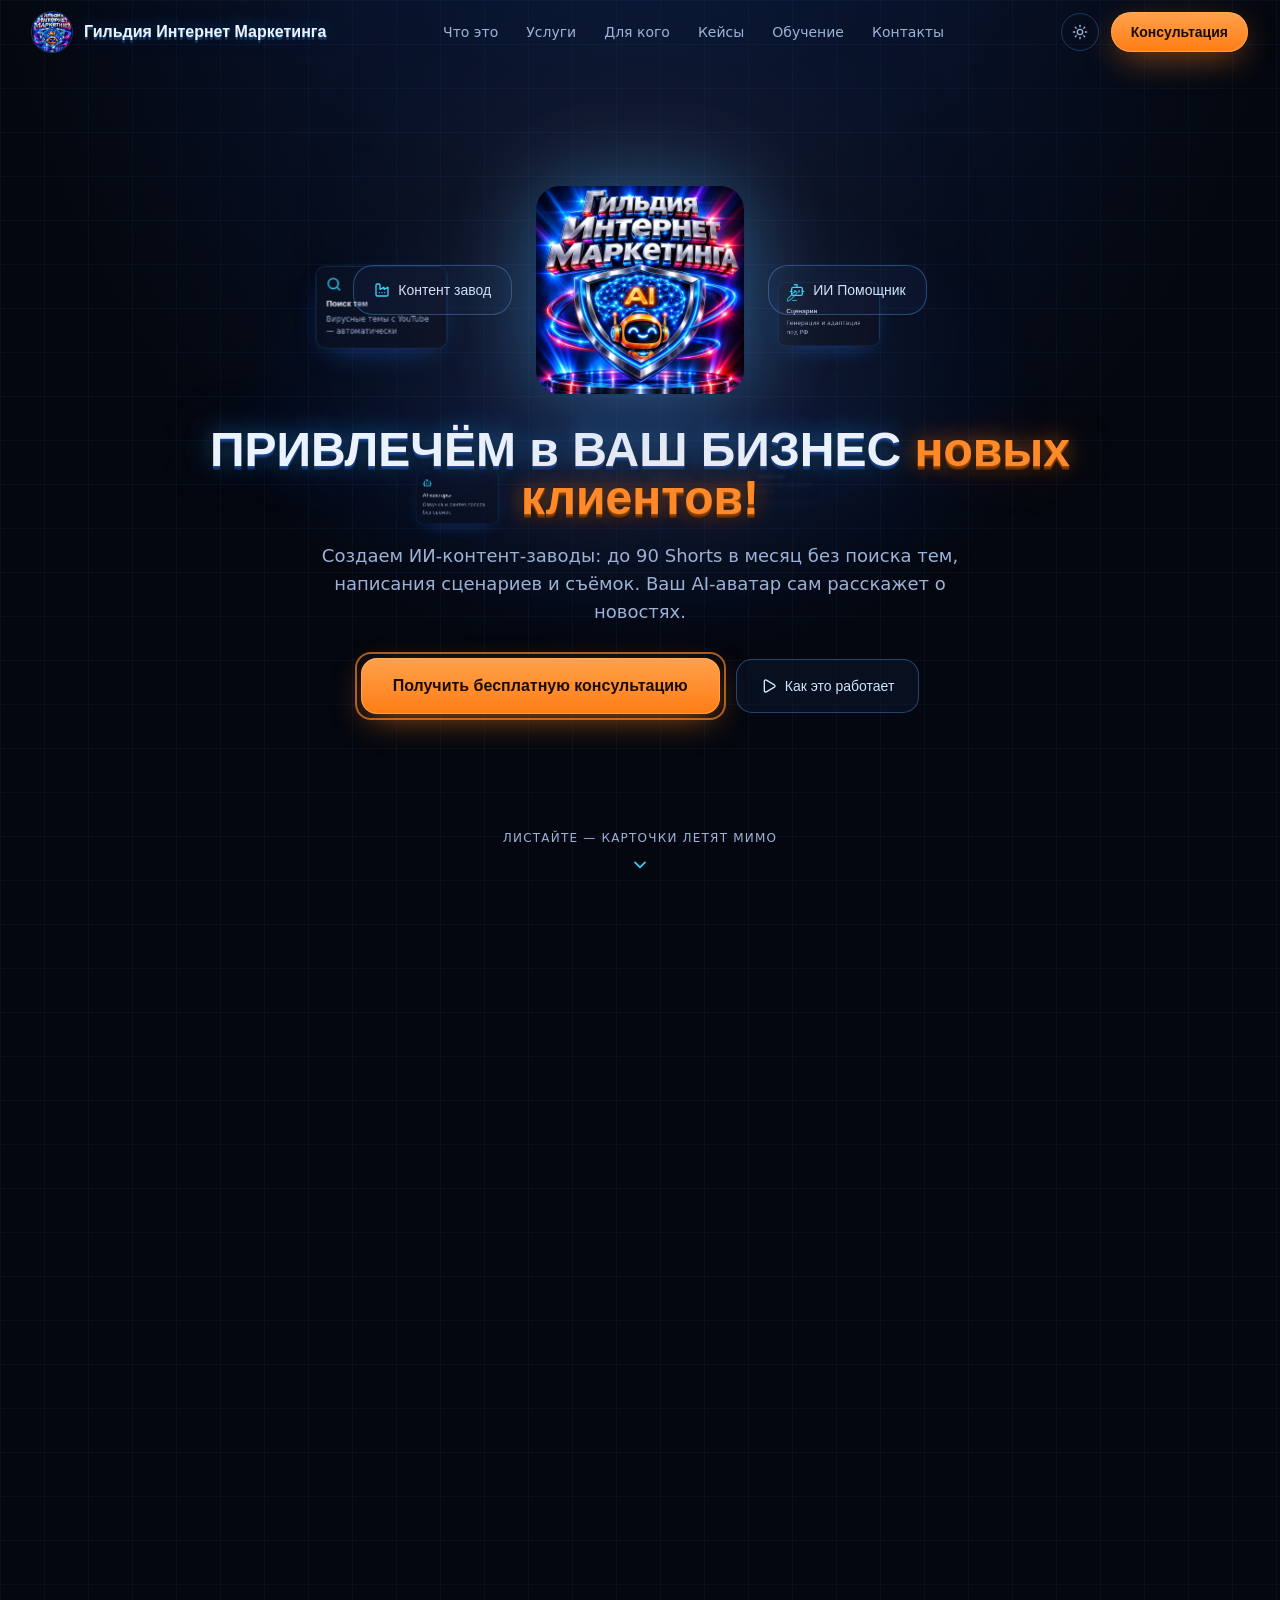
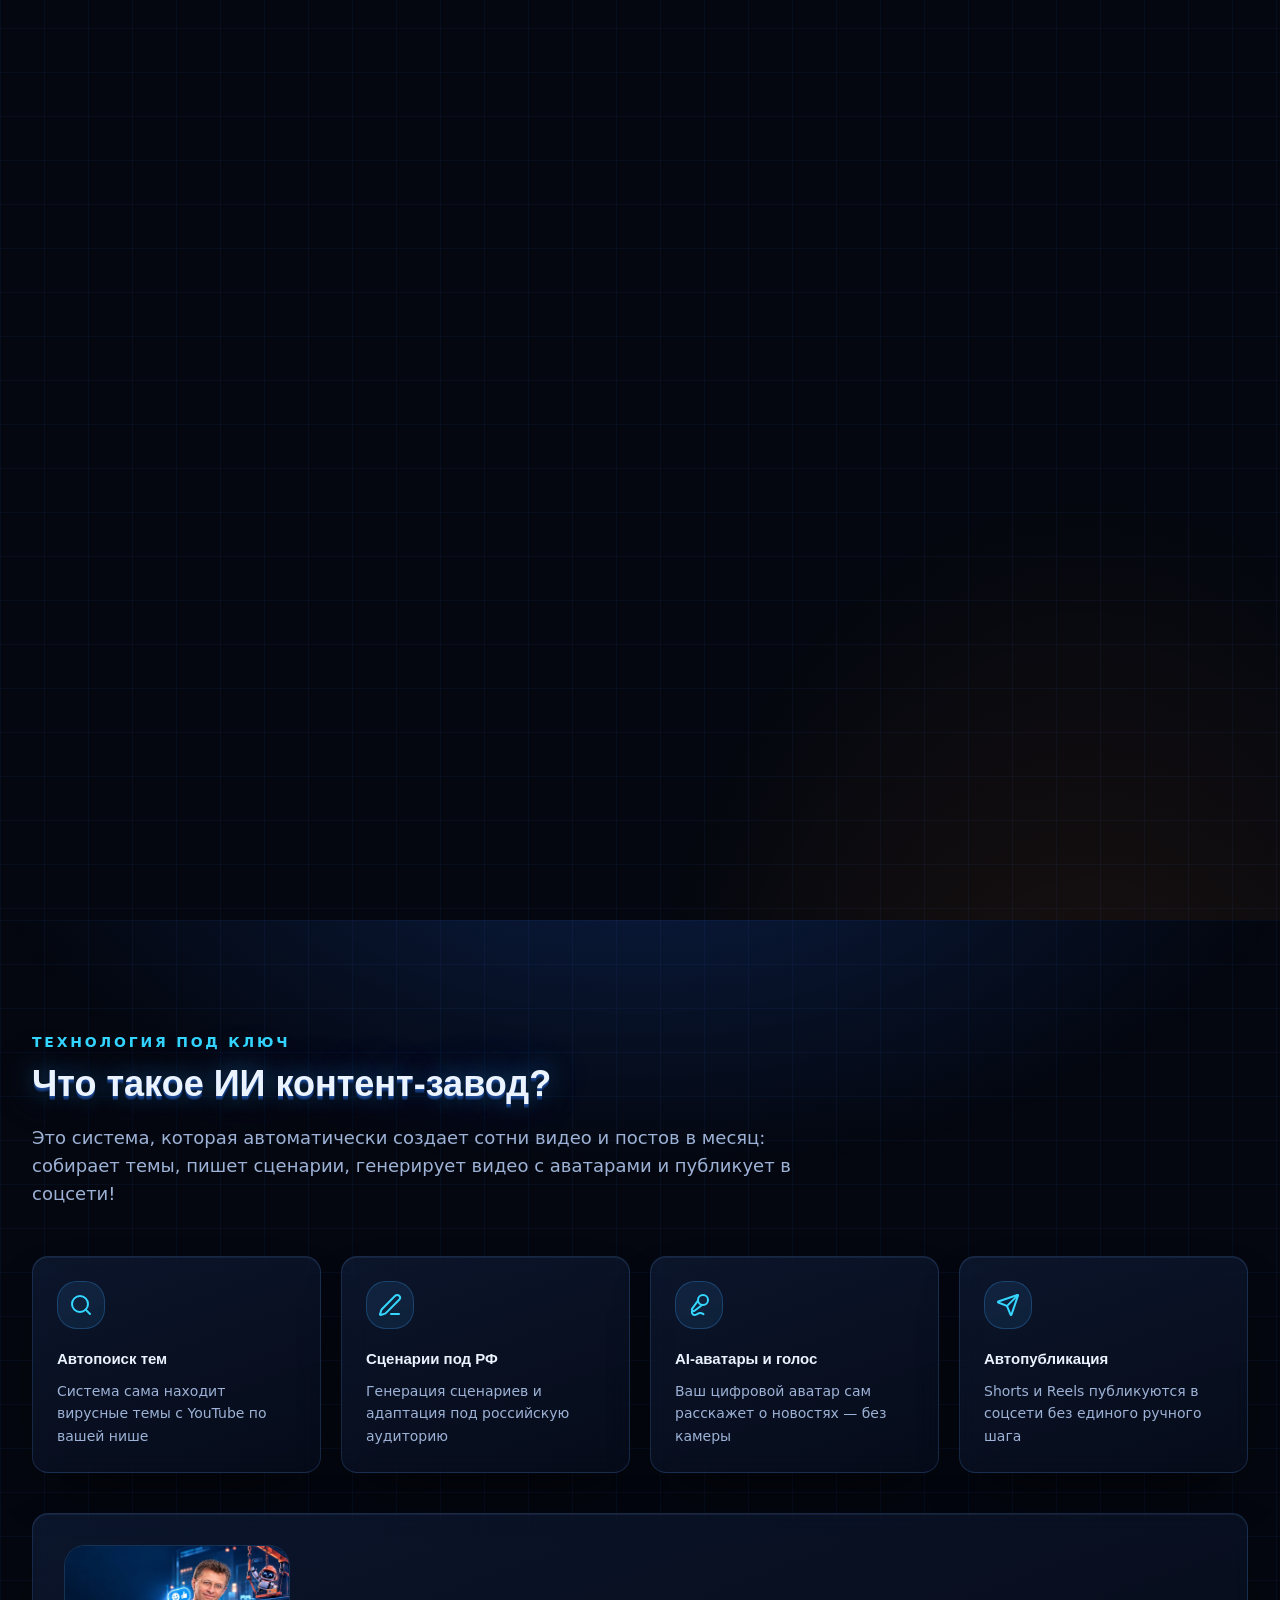
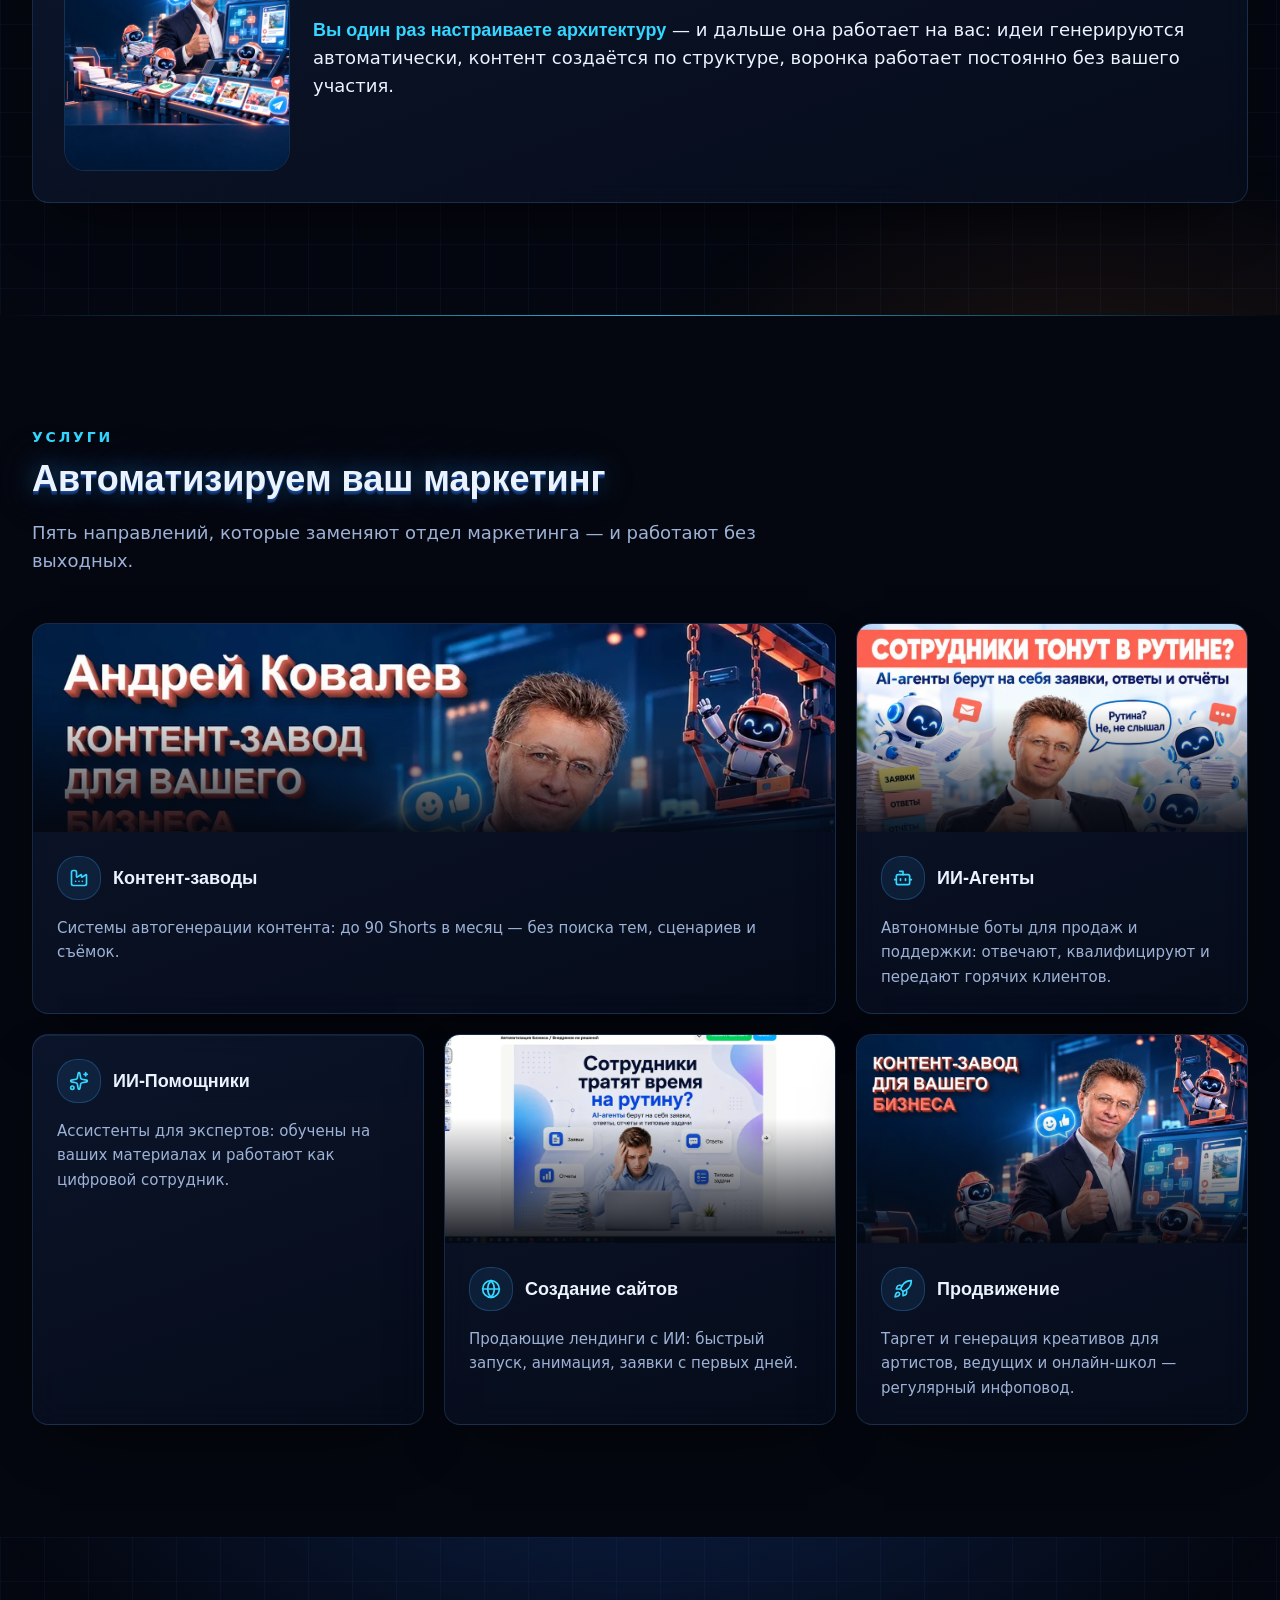
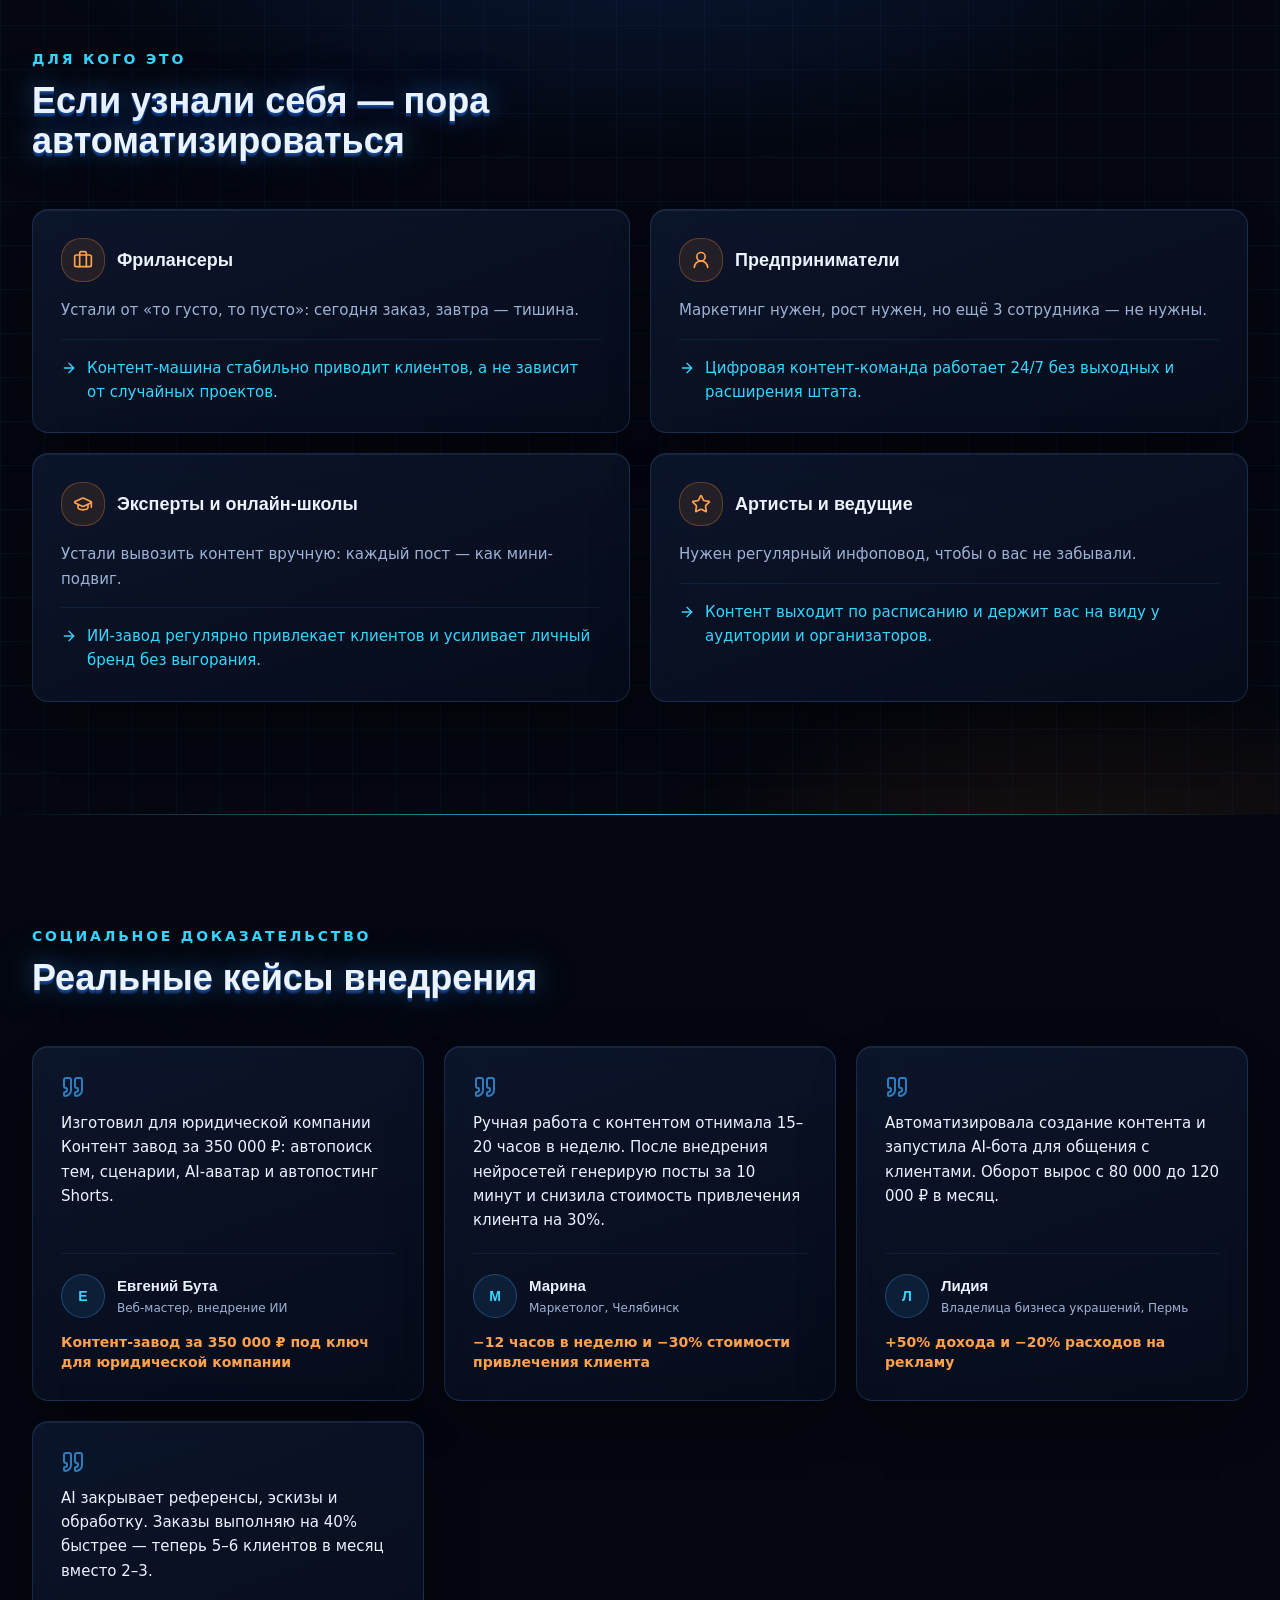
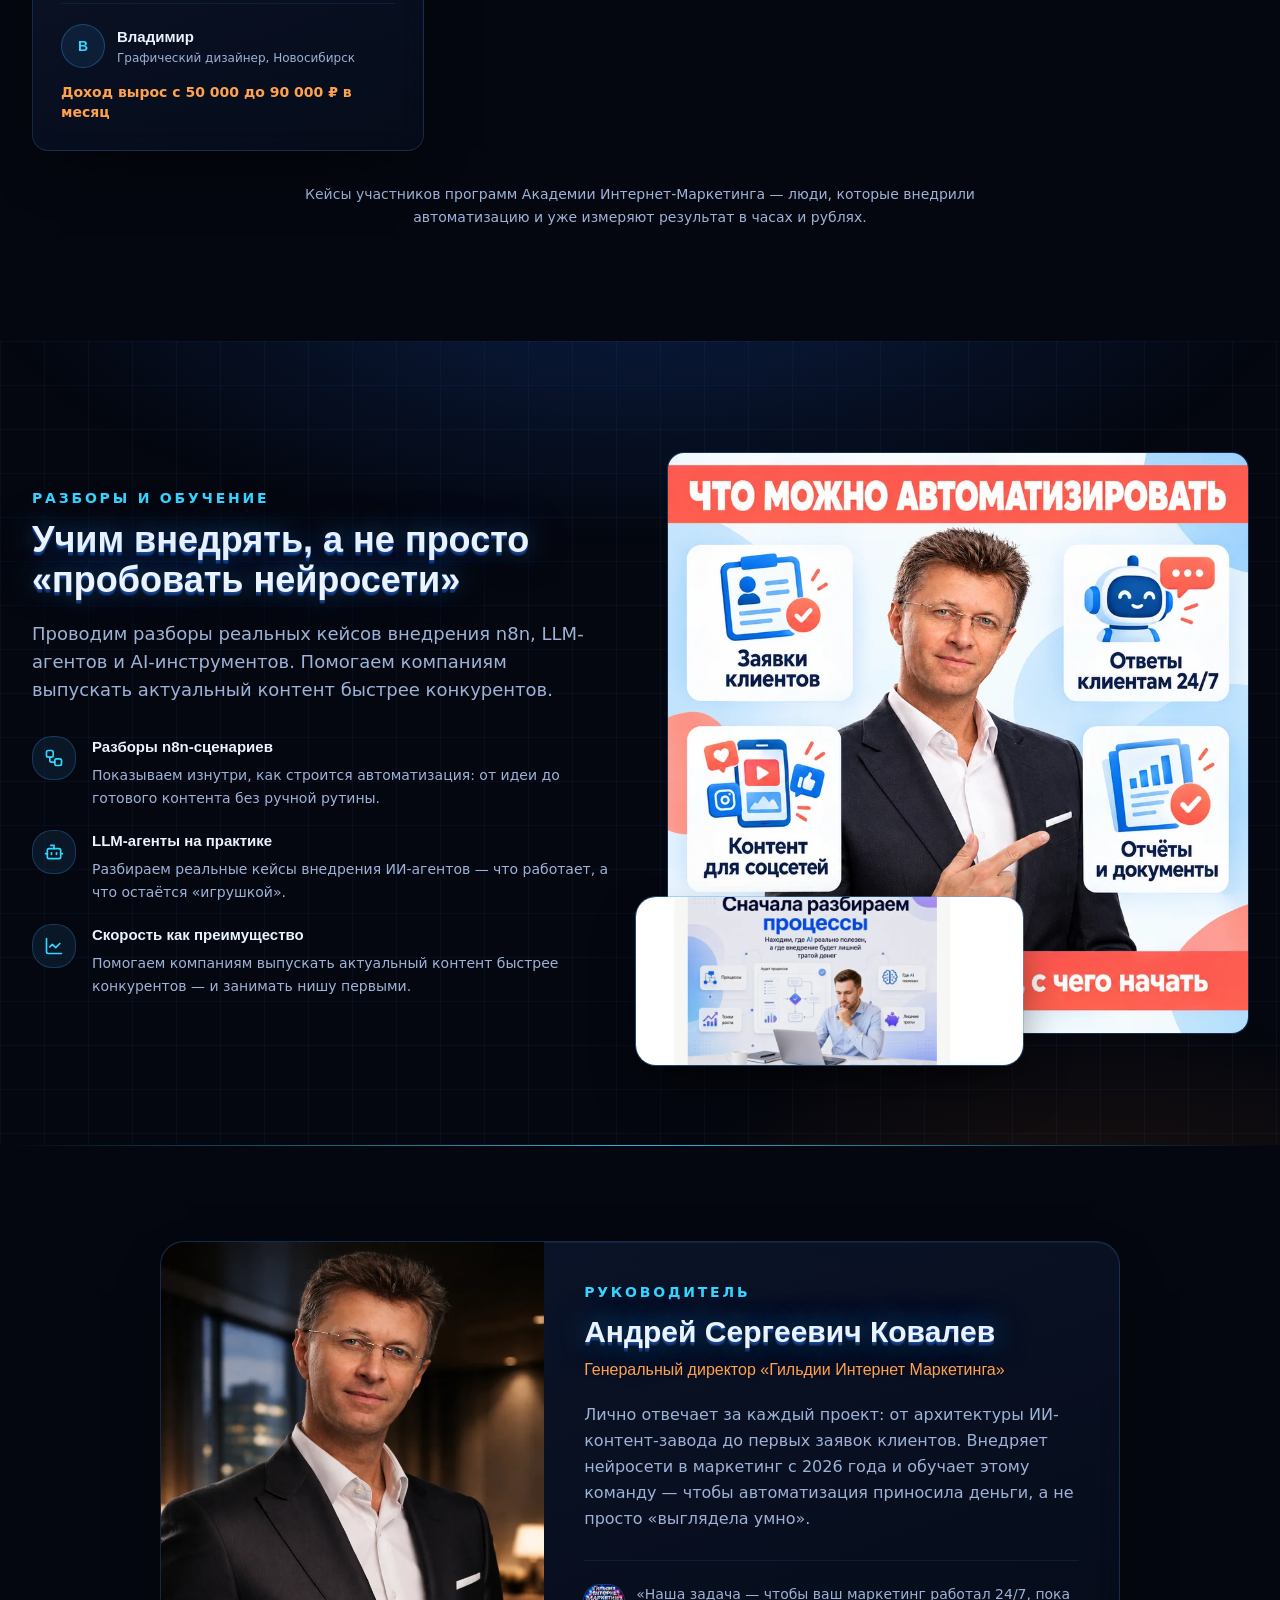
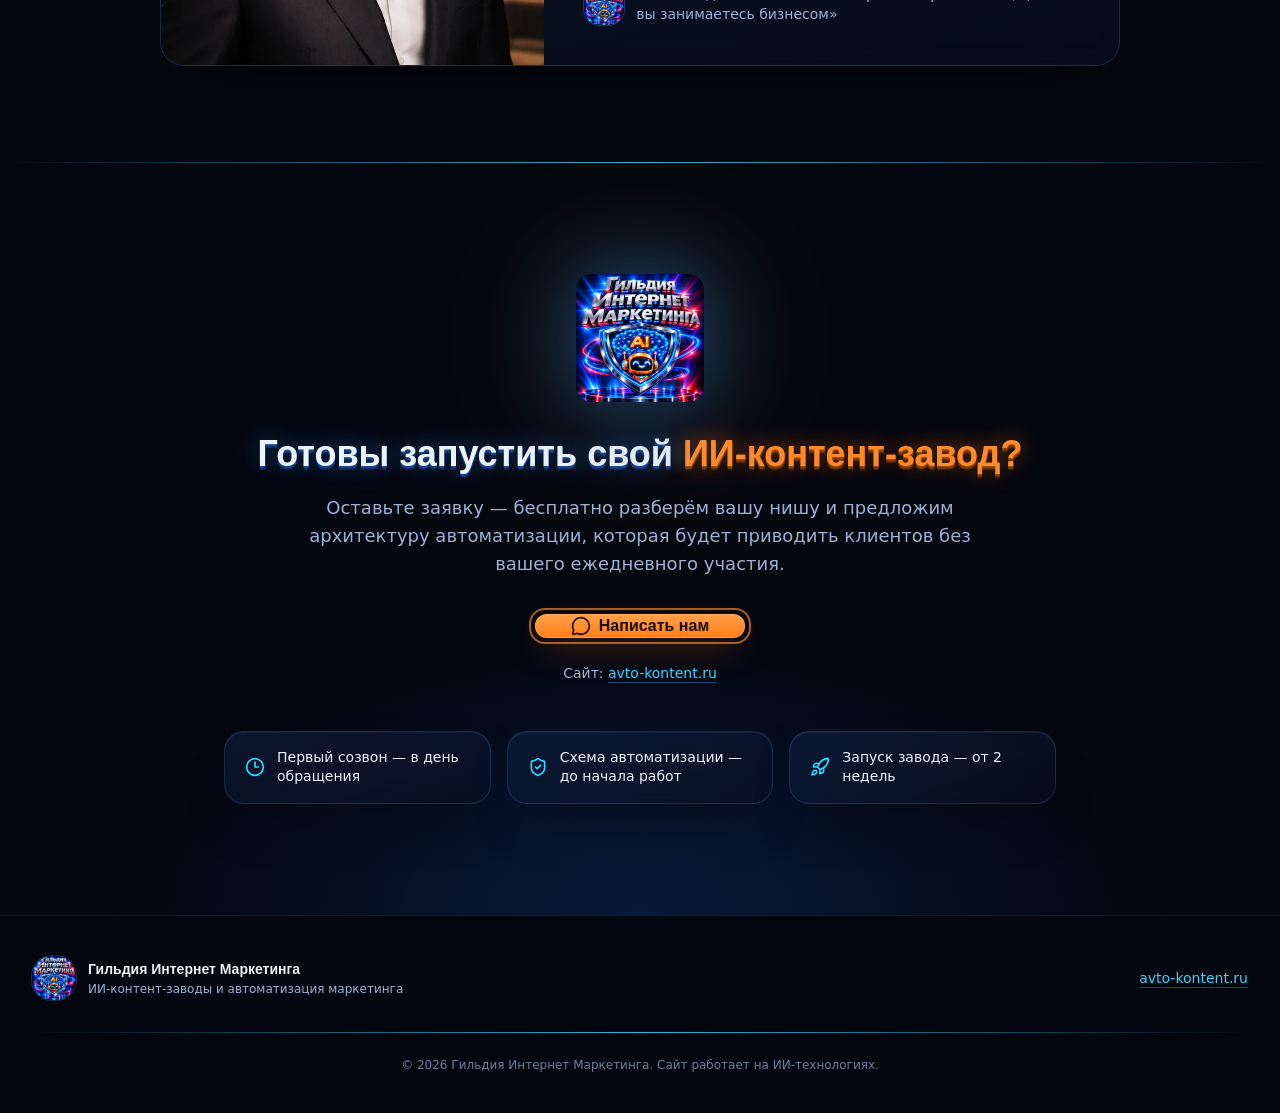
==== commit 89874d12: "Светлая тема: заголовки тёмно-синие жирные 3D" ====
--- a/index.html
+++ b/index.html
@@ -71,8 +71,8 @@
       href="https://fonts.googleapis.com/css2?family=Unbounded:wght@400;500;600;700;800;900&family=Manrope:wght@400;500;600;700;800&display=swap"
       rel="stylesheet"
     />
-    <script type="module" crossorigin src="./assets/index-nbjFPQ1u.js"></script>
-    <link rel="stylesheet" crossorigin href="./assets/index-BZ4FF7Tt.css">
+    <script type="module" crossorigin src="./assets/index-Uwdt2e2u.js"></script>
+    <link rel="stylesheet" crossorigin href="./assets/index-DB9VIX-s.css">
   </head>
   <body>
     <div id="root"></div>
--- a/assets/index-DB9VIX-s.css
+++ b/assets/index-DB9VIX-s.css
@@ -0,0 +1 @@
+*,:before,:after{--tw-border-spacing-x: 0;--tw-border-spacing-y: 0;--tw-translate-x: 0;--tw-translate-y: 0;--tw-rotate: 0;--tw-skew-x: 0;--tw-skew-y: 0;--tw-scale-x: 1;--tw-scale-y: 1;--tw-pan-x: ;--tw-pan-y: ;--tw-pinch-zoom: ;--tw-scroll-snap-strictness: proximity;--tw-gradient-from-position: ;--tw-gradient-via-position: ;--tw-gradient-to-position: ;--tw-ordinal: ;--tw-slashed-zero: ;--tw-numeric-figure: ;--tw-numeric-spacing: ;--tw-numeric-fraction: ;--tw-ring-inset: ;--tw-ring-offset-width: 0px;--tw-ring-offset-color: #fff;--tw-ring-color: rgb(59 130 246 / .5);--tw-ring-offset-shadow: 0 0 #0000;--tw-ring-shadow: 0 0 #0000;--tw-shadow: 0 0 #0000;--tw-shadow-colored: 0 0 #0000;--tw-blur: ;--tw-brightness: ;--tw-contrast: ;--tw-grayscale: ;--tw-hue-rotate: ;--tw-invert: ;--tw-saturate: ;--tw-sepia: ;--tw-drop-shadow: ;--tw-backdrop-blur: ;--tw-backdrop-brightness: ;--tw-backdrop-contrast: ;--tw-backdrop-grayscale: ;--tw-backdrop-hue-rotate: ;--tw-backdrop-invert: ;--tw-backdrop-opacity: ;--tw-backdrop-saturate: ;--tw-backdrop-sepia: ;--tw-contain-size: ;--tw-contain-layout: ;--tw-contain-paint: ;--tw-contain-style: }::backdrop{--tw-border-spacing-x: 0;--tw-border-spacing-y: 0;--tw-translate-x: 0;--tw-translate-y: 0;--tw-rotate: 0;--tw-skew-x: 0;--tw-skew-y: 0;--tw-scale-x: 1;--tw-scale-y: 1;--tw-pan-x: ;--tw-pan-y: ;--tw-pinch-zoom: ;--tw-scroll-snap-strictness: proximity;--tw-gradient-from-position: ;--tw-gradient-via-position: ;--tw-gradient-to-position: ;--tw-ordinal: ;--tw-slashed-zero: ;--tw-numeric-figure: ;--tw-numeric-spacing: ;--tw-numeric-fraction: ;--tw-ring-inset: ;--tw-ring-offset-width: 0px;--tw-ring-offset-color: #fff;--tw-ring-color: rgb(59 130 246 / .5);--tw-ring-offset-shadow: 0 0 #0000;--tw-ring-shadow: 0 0 #0000;--tw-shadow: 0 0 #0000;--tw-shadow-colored: 0 0 #0000;--tw-blur: ;--tw-brightness: ;--tw-contrast: ;--tw-grayscale: ;--tw-hue-rotate: ;--tw-invert: ;--tw-saturate: ;--tw-sepia: ;--tw-drop-shadow: ;--tw-backdrop-blur: ;--tw-backdrop-brightness: ;--tw-backdrop-contrast: ;--tw-backdrop-grayscale: ;--tw-backdrop-hue-rotate: ;--tw-backdrop-invert: ;--tw-backdrop-opacity: ;--tw-backdrop-saturate: ;--tw-backdrop-sepia: ;--tw-contain-size: ;--tw-contain-layout: ;--tw-contain-paint: ;--tw-contain-style: }*,:before,:after{box-sizing:border-box;border-width:0;border-style:solid;border-color:#e5e7eb}:before,:after{--tw-content: ""}html,:host{line-height:1.5;-webkit-text-size-adjust:100%;-moz-tab-size:4;-o-tab-size:4;tab-size:4;font-family:Manrope,system-ui,sans-serif;font-feature-settings:normal;font-variation-settings:normal;-webkit-tap-highlight-color:transparent}body{margin:0;line-height:inherit}hr{height:0;color:inherit;border-top-width:1px}abbr:where([title]){-webkit-text-decoration:underline dotted;text-decoration:underline dotted}h1,h2,h3,h4,h5,h6{font-size:inherit;font-weight:inherit}a{color:inherit;text-decoration:inherit}b,strong{font-weight:bolder}code,kbd,samp,pre{font-family:ui-monospace,SFMono-Regular,Menlo,Monaco,Consolas,Liberation Mono,Courier New,monospace;font-feature-settings:normal;font-variation-settings:normal;font-size:1em}small{font-size:80%}sub,sup{font-size:75%;line-height:0;position:relative;vertical-align:baseline}sub{bottom:-.25em}sup{top:-.5em}table{text-indent:0;border-color:inherit;border-collapse:collapse}button,input,optgroup,select,textarea{font-family:inherit;font-feature-settings:inherit;font-variation-settings:inherit;font-size:100%;font-weight:inherit;line-height:inherit;letter-spacing:inherit;color:inherit;margin:0;padding:0}button,select{text-transform:none}button,input:where([type=button]),input:where([type=reset]),input:where([type=submit]){-webkit-appearance:button;background-color:transparent;background-image:none}:-moz-focusring{outline:auto}:-moz-ui-invalid{box-shadow:none}progress{vertical-align:baseline}::-webkit-inner-spin-button,::-webkit-outer-spin-button{height:auto}[type=search]{-webkit-appearance:textfield;outline-offset:-2px}::-webkit-search-decoration{-webkit-appearance:none}::-webkit-file-upload-button{-webkit-appearance:button;font:inherit}summary{display:list-item}blockquote,dl,dd,h1,h2,h3,h4,h5,h6,hr,figure,p,pre{margin:0}fieldset{margin:0;padding:0}legend{padding:0}ol,ul,menu{list-style:none;margin:0;padding:0}dialog{padding:0}textarea{resize:vertical}input::-moz-placeholder,textarea::-moz-placeholder{opacity:1;color:#9ca3af}input::placeholder,textarea::placeholder{opacity:1;color:#9ca3af}button,[role=button]{cursor:pointer}:disabled{cursor:default}img,svg,video,canvas,audio,iframe,embed,object{display:block;vertical-align:middle}img,video{max-width:100%;height:auto}[hidden]:where(:not([hidden=until-found])){display:none}:root{--background: 222 60% 4%;--foreground: 214 100% 96%;--card: 222 50% 7%;--card-foreground: 214 100% 96%;--popover: 222 50% 7%;--popover-foreground: 214 100% 96%;--primary: 25 100% 58%;--primary-foreground: 222 60% 6%;--secondary: 217 80% 55%;--secondary-foreground: 214 100% 96%;--muted: 220 35% 14%;--muted-foreground: 217 30% 68%;--accent: 197 100% 55%;--accent-foreground: 222 60% 6%;--destructive: 0 72% 55%;--destructive-foreground: 0 0% 98%;--border: 214 60% 18%;--input: 214 60% 18%;--ring: 197 100% 55%;--radius: 1rem;--ink: 4 7 15;--panel: 10 18 38;--neon: 63 169 255;--ice: 53 214 255;--ember: 255 138 42;--emberlight: 255 161 77;--mist: 157 178 214}:root.\!light{--background: 222 32% 96% !important;--foreground: 222 45% 14% !important;--card: 0 0% 100% !important;--card-foreground: 222 45% 14% !important;--popover: 0 0% 100% !important;--popover-foreground: 222 45% 14% !important;--muted: 220 22% 92% !important;--muted-foreground: 220 15% 42% !important;--border: 220 22% 80% !important;--input: 220 22% 80% !important;--ring: 214 85% 45% !important;--ink: 238 241 247 !important;--panel: 255 255 255 !important;--neon: 17 102 212 !important;--ice: 9 117 175 !important;--ember: 215 102 9 !important;--emberlight: 186 88 8 !important;--mist: 80 95 125 !important}:root.light{--background: 222 32% 96%;--foreground: 222 45% 14%;--card: 0 0% 100%;--card-foreground: 222 45% 14%;--popover: 0 0% 100%;--popover-foreground: 222 45% 14%;--muted: 220 22% 92%;--muted-foreground: 220 15% 42%;--border: 220 22% 80%;--input: 220 22% 80%;--ring: 214 85% 45%;--ink: 238 241 247;--panel: 255 255 255;--neon: 17 102 212;--ice: 9 117 175;--ember: 215 102 9;--emberlight: 186 88 8;--mist: 80 95 125}*{border-color:hsl(var(--border))}html{scroll-behavior:smooth}body{background-color:hsl(var(--background));font-family:Manrope,system-ui,sans-serif;color:hsl(var(--foreground));-webkit-font-smoothing:antialiased;-moz-osx-font-smoothing:grayscale;background-color:rgb(var(--ink));overflow-x:hidden}::-moz-selection{background:#ff8a2ad9;color:#04070f}::selection{background:#ff8a2ad9;color:#04070f}:focus-visible{outline:2px solid #35d6ff;outline-offset:3px;border-radius:4px}.glass{background:linear-gradient(160deg,#172a526b,#080f228c);border:1px solid rgba(94,168,255,.18);backdrop-filter:blur(14px);-webkit-backdrop-filter:blur(14px);box-shadow:0 24px 60px -28px #000c,inset 0 1px #a0cdff14}.glass-hover{transition:transform .25s ease-out,border-color .25s ease-out,box-shadow .25s ease-out}.glass-hover:hover{transform:translateY(-4px);border-color:#5ea8ff73;box-shadow:0 30px 70px -24px #2678ff59,inset 0 1px #a0cdff1f}.neon-line{background:linear-gradient(90deg,transparent,rgba(53,214,255,.85),transparent);height:1px}.text-glow-blue{text-shadow:0 1px 0 rgba(28,74,150,.9),0 2px 0 rgba(24,64,132,.85),0 3px 0 rgba(20,55,114,.8),0 4px 0 rgba(16,46,96,.75),0 6px 14px rgba(0,0,0,.55),0 0 24px rgba(63,169,255,.55),0 0 64px rgba(63,169,255,.3)}.text-glow-ember{text-shadow:0 1px 0 rgba(150,74,12,.9),0 2px 0 rgba(132,64,10,.85),0 3px 0 rgba(114,55,8,.8),0 4px 0 rgba(96,46,6,.75),0 6px 14px rgba(0,0,0,.55),0 0 22px rgba(255,138,42,.6),0 0 60px rgba(255,138,42,.32)}.text-3d{text-shadow:0 1px 0 #16406e,0 2px 0 #123a63,0 3px 0 #0f3457,0 4px 6px rgba(0,0,0,.6),0 0 18px rgba(63,169,255,.5)}.btn-ember{position:relative;display:inline-flex;align-items:center;justify-content:center;gap:.5rem;font-family:Unbounded,Manrope,sans-serif;font-weight:600;--tw-text-opacity: 1;color:rgb(26 13 0 / var(--tw-text-opacity, 1));transition-property:transform;transition-timing-function:cubic-bezier(.4,0,.2,1);transition-duration:.2s;transition-timing-function:cubic-bezier(0,0,.2,1);animation-duration:.2s;animation-timing-function:cubic-bezier(0,0,.2,1);background:linear-gradient(180deg,#ffa14d,#ff7d14);box-shadow:0 0 0 1px #ffb4648c inset,0 10px 34px -8px #ff7d14a6}.btn-ember:hover{transform:translateY(-2px) scale(1.02);box-shadow:0 0 0 1px #ffbe78b3 inset,0 16px 44px -8px #ff7d14cc}.btn-ember:active{transform:translateY(0) scale(.99)}.btn-ghost{display:inline-flex;align-items:center;justify-content:center;gap:.5rem;font-family:Unbounded,Manrope,sans-serif;font-weight:500;--tw-text-opacity: 1;color:rgb(207 230 255 / var(--tw-text-opacity, 1));transition-property:color,background-color,border-color,text-decoration-color,fill,stroke;transition-timing-function:cubic-bezier(.4,0,.2,1);transition-duration:.2s;animation-duration:.2s;border:1px solid rgba(94,168,255,.35);background:#172a5240}.btn-ghost:hover{border-color:#5ea8ffb3;background:#264c944d}.bg-circuit{background-image:radial-gradient(ellipse 80% 55% at 50% -10%,rgba(38,110,255,.22),transparent 65%),radial-gradient(ellipse 60% 45% at 85% 110%,rgba(255,125,20,.1),transparent 60%),linear-gradient(rgba(63,140,255,.055) 1px,transparent 1px),linear-gradient(90deg,rgba(63,140,255,.055) 1px,transparent 1px);background-size:100% 100%,100% 100%,44px 44px,44px 44px}.tunnel-scene{perspective:900px;perspective-origin:50% 46%}.tunnel-card{transform-style:preserve-3d;will-change:transform,opacity}.logo-float{animation:floaty 7s ease-in-out infinite;filter:drop-shadow(0 0 44px rgba(63,169,255,.45)) drop-shadow(0 0 120px rgba(255,125,20,.18))}.pulse-ring:after{content:"";position:absolute;inset:-6px;border-radius:inherit;border:2px solid rgba(255,138,42,.65);animation:ringpulse 2.2s ease-out infinite;pointer-events:none}.sr-only{position:absolute;width:1px;height:1px;padding:0;margin:-1px;overflow:hidden;clip:rect(0,0,0,0);white-space:nowrap;border-width:0}.pointer-events-none{pointer-events:none}.visible{visibility:visible}.invisible{visibility:hidden}.fixed{position:fixed}.absolute{position:absolute}.relative{position:relative}.sticky{position:sticky}.inset-0{inset:0}.inset-x-0{left:0;right:0}.inset-y-0{top:0;bottom:0}.-bottom-12{bottom:-3rem}.-bottom-8{bottom:-2rem}.-left-12{left:-3rem}.-left-8{left:-2rem}.-right-12{right:-3rem}.-top-12{top:-3rem}.bottom-0{bottom:0}.bottom-7{bottom:1.75rem}.left-0{left:0}.left-1\/2{left:50%}.left-2{left:.5rem}.left-\[50\%\]{left:50%}.right-0{right:0}.right-1{right:.25rem}.right-2{right:.5rem}.right-3{right:.75rem}.right-4{right:1rem}.top-0{top:0}.top-1\.5{top:.375rem}.top-1\/2{top:50%}.top-3\.5{top:.875rem}.top-4{top:1rem}.top-\[1px\]{top:1px}.top-\[50\%\]{top:50%}.top-\[60\%\]{top:60%}.top-full{top:100%}.isolate{isolation:isolate}.z-10{z-index:10}.z-20{z-index:20}.z-40{z-index:40}.z-50{z-index:50}.z-\[1\]{z-index:1}.order-first{order:-9999}.order-last{order:9999}.col-start-2{grid-column-start:2}.row-span-2{grid-row:span 2 / span 2}.row-start-1{grid-row-start:1}.\!m-0{margin:0!important}.-mx-0{margin-left:-0px;margin-right:-0px}.-mx-1{margin-left:-.25rem;margin-right:-.25rem}.-my-2{margin-top:-.5rem;margin-bottom:-.5rem}.mx-2{margin-left:.5rem;margin-right:.5rem}.mx-3\.5{margin-left:.875rem;margin-right:.875rem}.mx-auto{margin-left:auto;margin-right:auto}.my-0{margin-top:0;margin-bottom:0}.my-0\.5{margin-top:.125rem;margin-bottom:.125rem}.my-1{margin-top:.25rem;margin-bottom:.25rem}.-ml-4{margin-left:-1rem}.-mt-4{margin-top:-1rem}.mb-1\.5{margin-bottom:.375rem}.mb-2{margin-bottom:.5rem}.mb-3{margin-bottom:.75rem}.ml-1{margin-left:.25rem}.ml-4{margin-left:1rem}.ml-auto{margin-left:auto}.mt-0\.5{margin-top:.125rem}.mt-1{margin-top:.25rem}.mt-1\.5{margin-top:.375rem}.mt-10{margin-top:2.5rem}.mt-12{margin-top:3rem}.mt-2{margin-top:.5rem}.mt-2\.5{margin-top:.625rem}.mt-3{margin-top:.75rem}.mt-3\.5{margin-top:.875rem}.mt-4{margin-top:1rem}.mt-5{margin-top:1.25rem}.mt-6{margin-top:1.5rem}.mt-7{margin-top:1.75rem}.mt-8{margin-top:2rem}.mt-9{margin-top:2.25rem}.mt-auto{margin-top:auto}.line-clamp-1{overflow:hidden;display:-webkit-box;-webkit-box-orient:vertical;-webkit-line-clamp:1}.line-clamp-2{overflow:hidden;display:-webkit-box;-webkit-box-orient:vertical;-webkit-line-clamp:2}.block{display:block}.flex{display:flex}.inline-flex{display:inline-flex}.table{display:table}.table-caption{display:table-caption}.table-cell{display:table-cell}.table-row{display:table-row}.grid{display:grid}.hidden{display:none}.aspect-square{aspect-ratio:1 / 1}.aspect-video{aspect-ratio:16 / 9}.size-10{width:2.5rem;height:2.5rem}.size-2{width:.5rem;height:.5rem}.size-2\.5{width:.625rem;height:.625rem}.size-3{width:.75rem;height:.75rem}.size-3\.5{width:.875rem;height:.875rem}.size-4{width:1rem;height:1rem}.size-6{width:1.5rem;height:1.5rem}.size-7{width:1.75rem;height:1.75rem}.size-8{width:2rem;height:2rem}.size-9{width:2.25rem;height:2.25rem}.size-auto{width:auto;height:auto}.size-full{width:100%;height:100%}.h-1\.5{height:.375rem}.h-10{height:2.5rem}.h-11{height:2.75rem}.h-12{height:3rem}.h-14{height:3.5rem}.h-16{height:4rem}.h-2{height:.5rem}.h-2\.5{height:.625rem}.h-3\.5{height:.875rem}.h-4{height:1rem}.h-44{height:11rem}.h-5{height:1.25rem}.h-6{height:1.5rem}.h-7{height:1.75rem}.h-8{height:2rem}.h-9{height:2.25rem}.h-\[1\.15rem\]{height:1.15rem}.h-\[280vh\]{height:280vh}.h-\[calc\(100\%-1px\)\]{height:calc(100% - 1px)}.h-\[var\(--radix-navigation-menu-viewport-height\)\]{height:var(--radix-navigation-menu-viewport-height)}.h-\[var\(--radix-select-trigger-height\)\]{height:var(--radix-select-trigger-height)}.h-auto{height:auto}.h-full{height:100%}.h-px{height:1px}.h-screen{height:100vh}.h-svh{height:100svh}.max-h-\[300px\]{max-height:300px}.min-h-0{min-height:0px}.min-h-16{min-height:4rem}.min-h-4{min-height:1rem}.min-h-\[320px\]{min-height:320px}.min-h-screen{min-height:100vh}.min-h-svh{min-height:100svh}.w-0{width:0px}.w-1{width:.25rem}.w-10{width:2.5rem}.w-11{width:2.75rem}.w-12{width:3rem}.w-14{width:3.5rem}.w-2{width:.5rem}.w-2\.5{width:.625rem}.w-2\/3{width:66.666667%}.w-28{width:7rem}.w-3{width:.75rem}.w-3\.5{width:.875rem}.w-3\/4{width:75%}.w-36{width:9rem}.w-4{width:1rem}.w-40{width:10rem}.w-44{width:11rem}.w-5{width:1.25rem}.w-6{width:1.5rem}.w-64{width:16rem}.w-72{width:18rem}.w-8{width:2rem}.w-9{width:2.25rem}.w-\[100px\]{width:100px}.w-auto{width:auto}.w-fit{width:-moz-fit-content;width:fit-content}.w-full{width:100%}.w-max{width:-moz-max-content;width:max-content}.w-px{width:1px}.min-w-0{min-width:0px}.min-w-10{min-width:2.5rem}.min-w-5{min-width:1.25rem}.min-w-8{min-width:2rem}.min-w-9{min-width:2.25rem}.min-w-\[12rem\]{min-width:12rem}.min-w-\[228px\]{min-width:228px}.min-w-\[8rem\]{min-width:8rem}.min-w-\[var\(--radix-select-trigger-width\)\]{min-width:var(--radix-select-trigger-width)}.max-w-2xl{max-width:42rem}.max-w-3xl{max-width:48rem}.max-w-4xl{max-width:56rem}.max-w-5xl{max-width:64rem}.max-w-7xl{max-width:80rem}.max-w-\[228px\]{max-width:228px}.max-w-\[calc\(100\%-2rem\)\]{max-width:calc(100% - 2rem)}.max-w-max{max-width:-moz-max-content;max-width:max-content}.max-w-md{max-width:28rem}.max-w-sm{max-width:24rem}.max-w-xl{max-width:36rem}.flex-1{flex:1 1 0%}.shrink-0{flex-shrink:0}.grow{flex-grow:1}.grow-0{flex-grow:0}.basis-full{flex-basis:100%}.caption-bottom{caption-side:bottom}.border-collapse{border-collapse:collapse}.-translate-x-1\/2{--tw-translate-x: -50%;transform:translate(var(--tw-translate-x),var(--tw-translate-y)) rotate(var(--tw-rotate)) skew(var(--tw-skew-x)) skewY(var(--tw-skew-y)) scaleX(var(--tw-scale-x)) scaleY(var(--tw-scale-y))}.-translate-x-px{--tw-translate-x: -1px;transform:translate(var(--tw-translate-x),var(--tw-translate-y)) rotate(var(--tw-rotate)) skew(var(--tw-skew-x)) skewY(var(--tw-skew-y)) scaleX(var(--tw-scale-x)) scaleY(var(--tw-scale-y))}.-translate-y-1\/2{--tw-translate-y: -50%;transform:translate(var(--tw-translate-x),var(--tw-translate-y)) rotate(var(--tw-rotate)) skew(var(--tw-skew-x)) skewY(var(--tw-skew-y)) scaleX(var(--tw-scale-x)) scaleY(var(--tw-scale-y))}.translate-x-\[-50\%\]{--tw-translate-x: -50%;transform:translate(var(--tw-translate-x),var(--tw-translate-y)) rotate(var(--tw-rotate)) skew(var(--tw-skew-x)) skewY(var(--tw-skew-y)) scaleX(var(--tw-scale-x)) scaleY(var(--tw-scale-y))}.translate-x-px{--tw-translate-x: 1px;transform:translate(var(--tw-translate-x),var(--tw-translate-y)) rotate(var(--tw-rotate)) skew(var(--tw-skew-x)) skewY(var(--tw-skew-y)) scaleX(var(--tw-scale-x)) scaleY(var(--tw-scale-y))}.translate-y-0\.5{--tw-translate-y: .125rem;transform:translate(var(--tw-translate-x),var(--tw-translate-y)) rotate(var(--tw-rotate)) skew(var(--tw-skew-x)) skewY(var(--tw-skew-y)) scaleX(var(--tw-scale-x)) scaleY(var(--tw-scale-y))}.translate-y-\[-50\%\]{--tw-translate-y: -50%;transform:translate(var(--tw-translate-x),var(--tw-translate-y)) rotate(var(--tw-rotate)) skew(var(--tw-skew-x)) skewY(var(--tw-skew-y)) scaleX(var(--tw-scale-x)) scaleY(var(--tw-scale-y))}.translate-y-\[calc\(-50\%_-_2px\)\]{--tw-translate-y: calc(-50% - 2px) ;transform:translate(var(--tw-translate-x),var(--tw-translate-y)) rotate(var(--tw-rotate)) skew(var(--tw-skew-x)) skewY(var(--tw-skew-y)) scaleX(var(--tw-scale-x)) scaleY(var(--tw-scale-y))}.rotate-45{--tw-rotate: 45deg;transform:translate(var(--tw-translate-x),var(--tw-translate-y)) rotate(var(--tw-rotate)) skew(var(--tw-skew-x)) skewY(var(--tw-skew-y)) scaleX(var(--tw-scale-x)) scaleY(var(--tw-scale-y))}.rotate-90{--tw-rotate: 90deg;transform:translate(var(--tw-translate-x),var(--tw-translate-y)) rotate(var(--tw-rotate)) skew(var(--tw-skew-x)) skewY(var(--tw-skew-y)) scaleX(var(--tw-scale-x)) scaleY(var(--tw-scale-y))}.transform{transform:translate(var(--tw-translate-x),var(--tw-translate-y)) rotate(var(--tw-rotate)) skew(var(--tw-skew-x)) skewY(var(--tw-skew-y)) scaleX(var(--tw-scale-x)) scaleY(var(--tw-scale-y))}@keyframes caret-blink{0%,70%,to{opacity:1}20%,50%{opacity:0}}.animate-caret-blink{animation:caret-blink 1.25s ease-out infinite}@keyframes pulse{50%{opacity:.5}}.animate-pulse{animation:pulse 2s cubic-bezier(.4,0,.6,1) infinite}@keyframes spin{to{transform:rotate(360deg)}}.animate-spin{animation:spin 1s linear infinite}.cursor-default{cursor:default}.cursor-pointer{cursor:pointer}.cursor-text{cursor:text}.touch-none{touch-action:none}.select-none{-webkit-user-select:none;-moz-user-select:none;user-select:none}.resize-none{resize:none}.snap-x{scroll-snap-type:x var(--tw-scroll-snap-strictness)}.snap-mandatory{--tw-scroll-snap-strictness: mandatory}.snap-center{scroll-snap-align:center}.scroll-my-1{scroll-margin-top:.25rem;scroll-margin-bottom:.25rem}.scroll-py-1{scroll-padding-top:.25rem;scroll-padding-bottom:.25rem}.list-disc{list-style-type:disc}.list-none{list-style-type:none}.auto-rows-min{grid-auto-rows:min-content}.grid-cols-\[0_1fr\]{grid-template-columns:0 1fr}.grid-rows-\[auto_auto\]{grid-template-rows:auto auto}.flex-row{flex-direction:row}.flex-col{flex-direction:column}.flex-col-reverse{flex-direction:column-reverse}.flex-wrap{flex-wrap:wrap}.place-content-center{place-content:center}.items-start{align-items:flex-start}.items-end{align-items:flex-end}.items-center{align-items:center}.items-stretch{align-items:stretch}.justify-start{justify-content:flex-start}.justify-center{justify-content:center}.justify-between{justify-content:space-between}.justify-items-start{justify-items:start}.gap-0\.5{gap:.125rem}.gap-1{gap:.25rem}.gap-1\.5{gap:.375rem}.gap-10{gap:2.5rem}.gap-2{gap:.5rem}.gap-2\.5{gap:.625rem}.gap-3{gap:.75rem}.gap-4{gap:1rem}.gap-5{gap:1.25rem}.gap-6{gap:1.5rem}.gap-7{gap:1.75rem}.gap-\[--spacing\(var\(--gap\)\)\]{gap:var(--spacing(var(--gap)))}.gap-y-0\.5{row-gap:.125rem}.space-y-4>:not([hidden])~:not([hidden]){--tw-space-y-reverse: 0;margin-top:calc(1rem * calc(1 - var(--tw-space-y-reverse)));margin-bottom:calc(1rem * var(--tw-space-y-reverse))}.space-y-5>:not([hidden])~:not([hidden]){--tw-space-y-reverse: 0;margin-top:calc(1.25rem * calc(1 - var(--tw-space-y-reverse)));margin-bottom:calc(1.25rem * var(--tw-space-y-reverse))}.self-start{align-self:flex-start}.self-stretch{align-self:stretch}.justify-self-end{justify-self:end}.overflow-auto{overflow:auto}.overflow-hidden{overflow:hidden}.overflow-x-auto{overflow-x:auto}.overflow-y-auto{overflow-y:auto}.overflow-x-hidden{overflow-x:hidden}.whitespace-nowrap{white-space:nowrap}.text-balance{text-wrap:balance}.break-words{overflow-wrap:break-word}.rounded-2xl{border-radius:1rem}.rounded-3xl{border-radius:1.5rem}.rounded-\[2px\]{border-radius:2px}.rounded-\[4px\]{border-radius:4px}.rounded-\[calc\(var\(--radius\)-5px\)\]{border-radius:calc(var(--radius) - 5px)}.rounded-\[inherit\]{border-radius:inherit}.rounded-full{border-radius:9999px}.rounded-lg{border-radius:var(--radius)}.rounded-md{border-radius:calc(var(--radius) - 2px)}.rounded-none{border-radius:0}.rounded-sm{border-radius:calc(var(--radius) - 4px)}.rounded-xl{border-radius:calc(var(--radius) + 4px)}.rounded-xs{border-radius:calc(var(--radius) - 6px)}.rounded-l-md{border-top-left-radius:calc(var(--radius) - 2px);border-bottom-left-radius:calc(var(--radius) - 2px)}.rounded-r-md{border-top-right-radius:calc(var(--radius) - 2px);border-bottom-right-radius:calc(var(--radius) - 2px)}.rounded-tl-sm{border-top-left-radius:calc(var(--radius) - 4px)}.border{border-width:1px}.border-0{border-width:0px}.border-\[1\.5px\]{border-width:1.5px}.border-y{border-top-width:1px;border-bottom-width:1px}.border-b{border-bottom-width:1px}.border-l{border-left-width:1px}.border-r{border-right-width:1px}.border-t{border-top-width:1px}.border-dashed{border-style:dashed}.border-border{border-color:hsl(var(--border))}.border-border\/50{border-color:hsl(var(--border) / .5)}.border-border\/60{border-color:hsl(var(--border) / .6)}.border-ember\/30{border-color:rgb(var(--ember) / .3)}.border-input{border-color:hsl(var(--input))}.border-neon\/25{border-color:rgb(var(--neon) / .25)}.border-neon\/30{border-color:rgb(var(--neon) / .3)}.border-primary{border-color:hsl(var(--primary))}.border-sidebar-border{border-color:hsl(var(--sidebar-border))}.border-transparent{border-color:transparent}.border-l-transparent{border-left-color:transparent}.border-t-transparent{border-top-color:transparent}.bg-accent{background-color:hsl(var(--accent))}.bg-background{background-color:hsl(var(--background))}.bg-black\/50{background-color:#00000080}.bg-border{background-color:hsl(var(--border))}.bg-card{background-color:hsl(var(--card))}.bg-destructive{--tw-bg-opacity: 1;background-color:hsl(var(--destructive) / var(--tw-bg-opacity, 1))}.bg-ember\/10{background-color:rgb(var(--ember) / .1)}.bg-foreground{background-color:hsl(var(--foreground))}.bg-ink{--tw-bg-opacity: 1;background-color:rgb(var(--ink) / var(--tw-bg-opacity, 1))}.bg-ink\/70{background-color:rgb(var(--ink) / .7)}.bg-ink\/80{background-color:rgb(var(--ink) / .8)}.bg-ink\/85{background-color:rgb(var(--ink) / .85)}.bg-ink\/95{background-color:rgb(var(--ink) / .95)}.bg-input{background-color:hsl(var(--input))}.bg-muted{background-color:hsl(var(--muted))}.bg-muted\/50{background-color:hsl(var(--muted) / .5)}.bg-neon\/10{background-color:rgb(var(--neon) / .1)}.bg-panel\/80{background-color:rgb(var(--panel) / .8)}.bg-popover{background-color:hsl(var(--popover))}.bg-primary{background-color:hsl(var(--primary))}.bg-primary\/20{background-color:hsl(var(--primary) / .2)}.bg-secondary{background-color:hsl(var(--secondary))}.bg-sidebar{background-color:hsl(var(--sidebar-background))}.bg-sidebar-border{background-color:hsl(var(--sidebar-border))}.bg-transparent{background-color:transparent}.bg-white{--tw-bg-opacity: 1;background-color:rgb(255 255 255 / var(--tw-bg-opacity, 1))}.fill-current{fill:currentColor}.fill-foreground{fill:hsl(var(--foreground))}.fill-primary{fill:hsl(var(--primary))}.object-cover{-o-object-fit:cover;object-fit:cover}.object-top{-o-object-position:top;object-position:top}.p-0{padding:0}.p-1{padding:.25rem}.p-2{padding:.5rem}.p-2\.5{padding:.625rem}.p-3{padding:.75rem}.p-4{padding:1rem}.p-6{padding:1.5rem}.p-7{padding:1.75rem}.p-\[3px\]{padding:3px}.p-px{padding:1px}.px-1{padding-left:.25rem;padding-right:.25rem}.px-1\.5{padding-left:.375rem;padding-right:.375rem}.px-2{padding-left:.5rem;padding-right:.5rem}.px-2\.5{padding-left:.625rem;padding-right:.625rem}.px-3{padding-left:.75rem;padding-right:.75rem}.px-3\.5{padding-left:.875rem;padding-right:.875rem}.px-4{padding-left:1rem;padding-right:1rem}.px-5{padding-left:1.25rem;padding-right:1.25rem}.px-6{padding-left:1.5rem;padding-right:1.5rem}.px-7{padding-left:1.75rem;padding-right:1.75rem}.px-8{padding-left:2rem;padding-right:2rem}.px-9{padding-left:2.25rem;padding-right:2.25rem}.py-0\.5{padding-top:.125rem;padding-bottom:.125rem}.py-1{padding-top:.25rem;padding-bottom:.25rem}.py-1\.5{padding-top:.375rem;padding-bottom:.375rem}.py-10{padding-top:2.5rem;padding-bottom:2.5rem}.py-2{padding-top:.5rem;padding-bottom:.5rem}.py-2\.5{padding-top:.625rem;padding-bottom:.625rem}.py-20{padding-top:5rem;padding-bottom:5rem}.py-3{padding-top:.75rem;padding-bottom:.75rem}.py-3\.5{padding-top:.875rem;padding-bottom:.875rem}.py-4{padding-top:1rem;padding-bottom:1rem}.py-6{padding-top:1.5rem;padding-bottom:1.5rem}.pb-10{padding-bottom:2.5rem}.pb-3{padding-bottom:.75rem}.pb-4{padding-bottom:1rem}.pl-2{padding-left:.5rem}.pl-3{padding-left:.75rem}.pl-4{padding-left:1rem}.pl-8{padding-left:2rem}.pr-1{padding-right:.25rem}.pr-2{padding-right:.5rem}.pr-2\.5{padding-right:.625rem}.pr-3{padding-right:.75rem}.pr-8{padding-right:2rem}.pt-0{padding-top:0}.pt-24{padding-top:6rem}.pt-3{padding-top:.75rem}.pt-4{padding-top:1rem}.pt-5{padding-top:1.25rem}.pt-6{padding-top:1.5rem}.text-left{text-align:left}.text-center{text-align:center}.align-middle{vertical-align:middle}.font-display{font-family:Unbounded,Manrope,sans-serif}.font-mono{font-family:ui-monospace,SFMono-Regular,Menlo,Monaco,Consolas,Liberation Mono,Courier New,monospace}.font-sans{font-family:Manrope,system-ui,sans-serif}.text-2xl{font-size:1.5rem;line-height:2rem}.text-3xl{font-size:1.875rem;line-height:2.25rem}.text-\[0\.8rem\]{font-size:.8rem}.text-\[11px\]{font-size:11px}.text-\[13px\]{font-size:13px}.text-\[15px\]{font-size:15px}.text-\[26px\]{font-size:26px}.text-base{font-size:1rem;line-height:1.5rem}.text-lg{font-size:1.125rem;line-height:1.75rem}.text-sm{font-size:.875rem;line-height:1.25rem}.text-sm\/relaxed{font-size:.875rem;line-height:1.625}.text-xl{font-size:1.25rem;line-height:1.75rem}.text-xs{font-size:.75rem;line-height:1rem}.font-bold{font-weight:700}.font-extrabold{font-weight:800}.font-medium{font-weight:500}.font-normal{font-weight:400}.font-semibold{font-weight:600}.uppercase{text-transform:uppercase}.tabular-nums{--tw-numeric-spacing: tabular-nums;font-variant-numeric:var(--tw-ordinal) var(--tw-slashed-zero) var(--tw-numeric-figure) var(--tw-numeric-spacing) var(--tw-numeric-fraction)}.leading-\[1\.12\]{line-height:1.12}.leading-\[1\.15\]{line-height:1.15}.leading-none{line-height:1}.leading-normal{line-height:1.5}.leading-relaxed{line-height:1.625}.leading-snug{line-height:1.375}.leading-tight{line-height:1.25}.tracking-\[0\.2em\]{letter-spacing:.2em}.tracking-tight{letter-spacing:-.025em}.tracking-widest{letter-spacing:.1em}.text-accent-foreground{color:hsl(var(--accent-foreground))}.text-background{color:hsl(var(--background))}.text-card-foreground{color:hsl(var(--card-foreground))}.text-current{color:currentColor}.text-destructive{--tw-text-opacity: 1;color:hsl(var(--destructive) / var(--tw-text-opacity, 1))}.text-ember{--tw-text-opacity: 1;color:rgb(var(--ember) / var(--tw-text-opacity, 1))}.text-emberlight{--tw-text-opacity: 1;color:rgb(var(--emberlight) / var(--tw-text-opacity, 1))}.text-foreground{color:hsl(var(--foreground))}.text-ice{--tw-text-opacity: 1;color:rgb(var(--ice) / var(--tw-text-opacity, 1))}.text-mist{--tw-text-opacity: 1;color:rgb(var(--mist) / var(--tw-text-opacity, 1))}.text-mist\/70{color:rgb(var(--mist) / .7)}.text-muted-foreground{color:hsl(var(--muted-foreground))}.text-neon\/70{color:rgb(var(--neon) / .7)}.text-popover-foreground{color:hsl(var(--popover-foreground))}.text-primary{color:hsl(var(--primary))}.text-primary-foreground{color:hsl(var(--primary-foreground))}.text-secondary-foreground{color:hsl(var(--secondary-foreground))}.text-sidebar-foreground{color:hsl(var(--sidebar-foreground))}.text-sidebar-foreground\/70{color:hsl(var(--sidebar-foreground) / .7)}.text-white{--tw-text-opacity: 1;color:rgb(255 255 255 / var(--tw-text-opacity, 1))}.underline{text-decoration-line:underline}.decoration-neon\/40{text-decoration-color:rgb(var(--neon) / .4)}.underline-offset-4{text-underline-offset:4px}.opacity-0{opacity:0}.opacity-50{opacity:.5}.opacity-70{opacity:.7}.shadow{--tw-shadow: 0 1px 3px 0 rgb(0 0 0 / .1), 0 1px 2px -1px rgb(0 0 0 / .1);--tw-shadow-colored: 0 1px 3px 0 var(--tw-shadow-color), 0 1px 2px -1px var(--tw-shadow-color);box-shadow:var(--tw-ring-offset-shadow, 0 0 #0000),var(--tw-ring-shadow, 0 0 #0000),var(--tw-shadow)}.shadow-2xl{--tw-shadow: 0 25px 50px -12px rgb(0 0 0 / .25);--tw-shadow-colored: 0 25px 50px -12px var(--tw-shadow-color);box-shadow:var(--tw-ring-offset-shadow, 0 0 #0000),var(--tw-ring-shadow, 0 0 #0000),var(--tw-shadow)}.shadow-\[0_0_0_1px_hsl\(var\(--sidebar-border\)\)\]{--tw-shadow: 0 0 0 1px hsl(var(--sidebar-border));--tw-shadow-colored: 0 0 0 1px var(--tw-shadow-color);box-shadow:var(--tw-ring-offset-shadow, 0 0 #0000),var(--tw-ring-shadow, 0 0 #0000),var(--tw-shadow)}.shadow-\[0_18px_50px_-20px_rgba\(38\,120\,255\,0\.45\)\]{--tw-shadow: 0 18px 50px -20px rgba(38,120,255,.45);--tw-shadow-colored: 0 18px 50px -20px var(--tw-shadow-color);box-shadow:var(--tw-ring-offset-shadow, 0 0 #0000),var(--tw-ring-shadow, 0 0 #0000),var(--tw-shadow)}.shadow-lg{--tw-shadow: 0 10px 15px -3px rgb(0 0 0 / .1), 0 4px 6px -4px rgb(0 0 0 / .1);--tw-shadow-colored: 0 10px 15px -3px var(--tw-shadow-color), 0 4px 6px -4px var(--tw-shadow-color);box-shadow:var(--tw-ring-offset-shadow, 0 0 #0000),var(--tw-ring-shadow, 0 0 #0000),var(--tw-shadow)}.shadow-md{--tw-shadow: 0 4px 6px -1px rgb(0 0 0 / .1), 0 2px 4px -2px rgb(0 0 0 / .1);--tw-shadow-colored: 0 4px 6px -1px var(--tw-shadow-color), 0 2px 4px -2px var(--tw-shadow-color);box-shadow:var(--tw-ring-offset-shadow, 0 0 #0000),var(--tw-ring-shadow, 0 0 #0000),var(--tw-shadow)}.shadow-none{--tw-shadow: 0 0 #0000;--tw-shadow-colored: 0 0 #0000;box-shadow:var(--tw-ring-offset-shadow, 0 0 #0000),var(--tw-ring-shadow, 0 0 #0000),var(--tw-shadow)}.shadow-sm{--tw-shadow: 0 1px 2px 0 rgb(0 0 0 / .05);--tw-shadow-colored: 0 1px 2px 0 var(--tw-shadow-color);box-shadow:var(--tw-ring-offset-shadow, 0 0 #0000),var(--tw-ring-shadow, 0 0 #0000),var(--tw-shadow)}.shadow-xl{--tw-shadow: 0 20px 25px -5px rgb(0 0 0 / .1), 0 8px 10px -6px rgb(0 0 0 / .1);--tw-shadow-colored: 0 20px 25px -5px var(--tw-shadow-color), 0 8px 10px -6px var(--tw-shadow-color);box-shadow:var(--tw-ring-offset-shadow, 0 0 #0000),var(--tw-ring-shadow, 0 0 #0000),var(--tw-shadow)}.shadow-xs{--tw-shadow: 0 1px 2px 0 rgb(0 0 0 / .05);--tw-shadow-colored: 0 1px 2px 0 var(--tw-shadow-color);box-shadow:var(--tw-ring-offset-shadow, 0 0 #0000),var(--tw-ring-shadow, 0 0 #0000),var(--tw-shadow)}.shadow-black\/60{--tw-shadow-color: rgb(0 0 0 / .6);--tw-shadow: var(--tw-shadow-colored)}.outline-none{outline:2px solid transparent;outline-offset:2px}.outline{outline-style:solid}.ring-0{--tw-ring-offset-shadow: var(--tw-ring-inset) 0 0 0 var(--tw-ring-offset-width) var(--tw-ring-offset-color);--tw-ring-shadow: var(--tw-ring-inset) 0 0 0 calc(0px + var(--tw-ring-offset-width)) var(--tw-ring-color);box-shadow:var(--tw-ring-offset-shadow),var(--tw-ring-shadow),var(--tw-shadow, 0 0 #0000)}.ring-1{--tw-ring-offset-shadow: var(--tw-ring-inset) 0 0 0 var(--tw-ring-offset-width) var(--tw-ring-offset-color);--tw-ring-shadow: var(--tw-ring-inset) 0 0 0 calc(1px + var(--tw-ring-offset-width)) var(--tw-ring-color);box-shadow:var(--tw-ring-offset-shadow),var(--tw-ring-shadow),var(--tw-shadow, 0 0 #0000)}.ring-neon\/20{--tw-ring-color: rgb(var(--neon) / .2)}.ring-neon\/25{--tw-ring-color: rgb(var(--neon) / .25)}.ring-neon\/30{--tw-ring-color: rgb(var(--neon) / .3)}.ring-neon\/40{--tw-ring-color: rgb(var(--neon) / .4)}.ring-ring\/50{--tw-ring-color: hsl(var(--ring) / .5)}.ring-sidebar-ring{--tw-ring-color: hsl(var(--sidebar-ring))}.ring-offset-background{--tw-ring-offset-color: hsl(var(--background))}.blur{--tw-blur: blur(8px);filter:var(--tw-blur) var(--tw-brightness) var(--tw-contrast) var(--tw-grayscale) var(--tw-hue-rotate) var(--tw-invert) var(--tw-saturate) var(--tw-sepia) var(--tw-drop-shadow)}.filter{filter:var(--tw-blur) var(--tw-brightness) var(--tw-contrast) var(--tw-grayscale) var(--tw-hue-rotate) var(--tw-invert) var(--tw-saturate) var(--tw-sepia) var(--tw-drop-shadow)}.backdrop-blur-md{--tw-backdrop-blur: blur(12px);-webkit-backdrop-filter:var(--tw-backdrop-blur) var(--tw-backdrop-brightness) var(--tw-backdrop-contrast) var(--tw-backdrop-grayscale) var(--tw-backdrop-hue-rotate) var(--tw-backdrop-invert) var(--tw-backdrop-opacity) var(--tw-backdrop-saturate) var(--tw-backdrop-sepia);backdrop-filter:var(--tw-backdrop-blur) var(--tw-backdrop-brightness) var(--tw-backdrop-contrast) var(--tw-backdrop-grayscale) var(--tw-backdrop-hue-rotate) var(--tw-backdrop-invert) var(--tw-backdrop-opacity) var(--tw-backdrop-saturate) var(--tw-backdrop-sepia)}.backdrop-blur-sm{--tw-backdrop-blur: blur(4px);-webkit-backdrop-filter:var(--tw-backdrop-blur) var(--tw-backdrop-brightness) var(--tw-backdrop-contrast) var(--tw-backdrop-grayscale) var(--tw-backdrop-hue-rotate) var(--tw-backdrop-invert) var(--tw-backdrop-opacity) var(--tw-backdrop-saturate) var(--tw-backdrop-sepia);backdrop-filter:var(--tw-backdrop-blur) var(--tw-backdrop-brightness) var(--tw-backdrop-contrast) var(--tw-backdrop-grayscale) var(--tw-backdrop-hue-rotate) var(--tw-backdrop-invert) var(--tw-backdrop-opacity) var(--tw-backdrop-saturate) var(--tw-backdrop-sepia)}.transition{transition-property:color,background-color,border-color,text-decoration-color,fill,stroke,opacity,box-shadow,transform,filter,backdrop-filter;transition-timing-function:cubic-bezier(.4,0,.2,1);transition-duration:.15s}.transition-\[color\,box-shadow\]{transition-property:color,box-shadow;transition-timing-function:cubic-bezier(.4,0,.2,1);transition-duration:.15s}.transition-\[left\,right\,width\]{transition-property:left,right,width;transition-timing-function:cubic-bezier(.4,0,.2,1);transition-duration:.15s}.transition-\[margin\,opacity\]{transition-property:margin,opacity;transition-timing-function:cubic-bezier(.4,0,.2,1);transition-duration:.15s}.transition-\[width\,height\,padding\]{transition-property:width,height,padding;transition-timing-function:cubic-bezier(.4,0,.2,1);transition-duration:.15s}.transition-\[width\]{transition-property:width;transition-timing-function:cubic-bezier(.4,0,.2,1);transition-duration:.15s}.transition-all{transition-property:all;transition-timing-function:cubic-bezier(.4,0,.2,1);transition-duration:.15s}.transition-colors{transition-property:color,background-color,border-color,text-decoration-color,fill,stroke;transition-timing-function:cubic-bezier(.4,0,.2,1);transition-duration:.15s}.transition-none{transition-property:none}.transition-opacity{transition-property:opacity;transition-timing-function:cubic-bezier(.4,0,.2,1);transition-duration:.15s}.transition-shadow{transition-property:box-shadow;transition-timing-function:cubic-bezier(.4,0,.2,1);transition-duration:.15s}.transition-transform{transition-property:transform;transition-timing-function:cubic-bezier(.4,0,.2,1);transition-duration:.15s}.duration-100{transition-duration:.1s}.duration-1000{transition-duration:1s}.duration-200{transition-duration:.2s}.duration-300{transition-duration:.3s}.ease-in-out{transition-timing-function:cubic-bezier(.4,0,.2,1)}.ease-linear{transition-timing-function:linear}@keyframes enter{0%{opacity:var(--tw-enter-opacity, 1);transform:translate3d(var(--tw-enter-translate-x, 0),var(--tw-enter-translate-y, 0),0) scale3d(var(--tw-enter-scale, 1),var(--tw-enter-scale, 1),var(--tw-enter-scale, 1)) rotate(var(--tw-enter-rotate, 0))}}@keyframes exit{to{opacity:var(--tw-exit-opacity, 1);transform:translate3d(var(--tw-exit-translate-x, 0),var(--tw-exit-translate-y, 0),0) scale3d(var(--tw-exit-scale, 1),var(--tw-exit-scale, 1),var(--tw-exit-scale, 1)) rotate(var(--tw-exit-rotate, 0))}}.animate-in{animation-name:enter;animation-duration:.15s;--tw-enter-opacity: initial;--tw-enter-scale: initial;--tw-enter-rotate: initial;--tw-enter-translate-x: initial;--tw-enter-translate-y: initial}.fade-in-0{--tw-enter-opacity: 0}.zoom-in-95{--tw-enter-scale: .95}.duration-100{animation-duration:.1s}.duration-1000{animation-duration:1s}.duration-200{animation-duration:.2s}.duration-300{animation-duration:.3s}.ease-in-out{animation-timing-function:cubic-bezier(.4,0,.2,1)}.ease-linear{animation-timing-function:linear}.\[--cell-size\:--spacing\(8\)\]{--cell-size: var(--spacing(8))}:root.light body{background:linear-gradient(180deg,#f5f7fc,#e9edf5 45%,#dde3ee);background-color:#eef1f7}:root.light ::-moz-selection{background:#1d6fe0d9;color:#fff}:root.light ::selection{background:#1d6fe0d9;color:#fff}:root.light .glass{background:linear-gradient(160deg,#ffffffe6,#e9eef7c7);border:1px solid rgba(29,111,224,.2);box-shadow:0 24px 60px -30px #1e3c7859,inset 0 1px #fffffff2}:root.light .glass-hover:hover{border-color:#1d6fe08c;box-shadow:0 26px 60px -26px #1e3c7873,inset 0 1px #fff}:root.light .neon-line{background:linear-gradient(90deg,transparent,rgba(29,111,224,.65),transparent)}:root.light .text-glow-blue{color:#0a3a8f;font-weight:800;text-shadow:0 1px 0 #082e6e,0 2px 0 #072a64,0 3px 0 #06255a,0 4px 0 #052050,0 6px 12px rgba(8,40,100,.35),0 0 20px rgba(30,90,200,.25)}:root.light .text-glow-ember{text-shadow:0 1px 0 rgba(200,110,30,.5),0 2px 0 rgba(180,96,24,.45),0 3px 0 rgba(160,84,20,.4),0 4px 8px rgba(120,60,10,.25),0 0 22px rgba(255,138,42,.45)}:root.light .text-3d{color:#0a3a8f;font-weight:800;text-shadow:0 1px 0 #082e6e,0 2px 0 #072a64,0 3px 0 #06255a,0 4px 8px rgba(8,40,100,.35),0 0 18px rgba(30,90,200,.25)}:root.light .btn-ghost{color:#1a56b0;border-color:#1d6fe059;background:#ffffff8c}:root.light .btn-ghost:hover{border-color:#1d6fe0b3;background:#1d6fe014}:root.light .bg-circuit{background-image:radial-gradient(ellipse 80% 55% at 50% -10%,rgba(38,110,255,.12),transparent 65%),radial-gradient(ellipse 60% 45% at 85% 110%,rgba(255,125,20,.07),transparent 60%),linear-gradient(rgba(29,111,224,.06) 1px,transparent 1px),linear-gradient(90deg,rgba(29,111,224,.06) 1px,transparent 1px);background-size:100% 100%,100% 100%,44px 44px,44px 44px}:root.light .logo-float{filter:drop-shadow(0 10px 30px rgba(30,60,120,.35)) drop-shadow(0 0 60px rgba(63,169,255,.25))}@keyframes floaty{0%,to{transform:translateY(0) rotateX(.001deg)}50%{transform:translateY(-16px) rotateX(.001deg)}}@keyframes ringpulse{0%{transform:scale(1);opacity:.9}70%{transform:scale(1.12);opacity:0}to{transform:scale(1.12);opacity:0}}@media(prefers-reduced-motion:reduce){html{scroll-behavior:auto}.logo-float,.pulse-ring:after{animation:none}}.selection\:bg-primary *::-moz-selection{background-color:hsl(var(--primary))}.selection\:bg-primary *::selection{background-color:hsl(var(--primary))}.selection\:text-primary-foreground *::-moz-selection{color:hsl(var(--primary-foreground))}.selection\:text-primary-foreground *::selection{color:hsl(var(--primary-foreground))}.selection\:bg-primary::-moz-selection{background-color:hsl(var(--primary))}.selection\:bg-primary::selection{background-color:hsl(var(--primary))}.selection\:text-primary-foreground::-moz-selection{color:hsl(var(--primary-foreground))}.selection\:text-primary-foreground::selection{color:hsl(var(--primary-foreground))}.file\:inline-flex::file-selector-button{display:inline-flex}.file\:h-7::file-selector-button{height:1.75rem}.file\:border-0::file-selector-button{border-width:0px}.file\:bg-transparent::file-selector-button{background-color:transparent}.file\:text-sm::file-selector-button{font-size:.875rem;line-height:1.25rem}.file\:font-medium::file-selector-button{font-weight:500}.file\:text-foreground::file-selector-button{color:hsl(var(--foreground))}.placeholder\:text-mist\/50::-moz-placeholder{color:rgb(var(--mist) / .5)}.placeholder\:text-mist\/50::placeholder{color:rgb(var(--mist) / .5)}.placeholder\:text-muted-foreground::-moz-placeholder{color:hsl(var(--muted-foreground))}.placeholder\:text-muted-foreground::placeholder{color:hsl(var(--muted-foreground))}.after\:absolute:after{content:var(--tw-content);position:absolute}.after\:-inset-2:after{content:var(--tw-content);inset:-.5rem}.after\:inset-y-0:after{content:var(--tw-content);top:0;bottom:0}.after\:left-1\/2:after{content:var(--tw-content);left:50%}.after\:w-1:after{content:var(--tw-content);width:.25rem}.after\:w-\[2px\]:after{content:var(--tw-content);width:2px}.after\:-translate-x-1\/2:after{content:var(--tw-content);--tw-translate-x: -50%;transform:translate(var(--tw-translate-x),var(--tw-translate-y)) rotate(var(--tw-rotate)) skew(var(--tw-skew-x)) skewY(var(--tw-skew-y)) scaleX(var(--tw-scale-x)) scaleY(var(--tw-scale-y))}.first\:rounded-l-md:first-child{border-top-left-radius:calc(var(--radius) - 2px);border-bottom-left-radius:calc(var(--radius) - 2px)}.first\:border-l:first-child{border-left-width:1px}.last\:mt-0:last-child{margin-top:0}.last\:rounded-r-md:last-child{border-top-right-radius:calc(var(--radius) - 2px);border-bottom-right-radius:calc(var(--radius) - 2px)}.last\:border-b-0:last-child{border-bottom-width:0px}.hover\:border-neon\/60:hover{border-color:rgb(var(--neon) / .6)}.hover\:bg-accent:hover{background-color:hsl(var(--accent))}.hover\:bg-destructive\/90:hover{background-color:hsl(var(--destructive) / .9)}.hover\:bg-muted:hover{background-color:hsl(var(--muted))}.hover\:bg-muted\/50:hover{background-color:hsl(var(--muted) / .5)}.hover\:bg-panel:hover{--tw-bg-opacity: 1;background-color:rgb(var(--panel) / var(--tw-bg-opacity, 1))}.hover\:bg-primary\/90:hover{background-color:hsl(var(--primary) / .9)}.hover\:bg-secondary\/80:hover{background-color:hsl(var(--secondary) / .8)}.hover\:bg-sidebar-accent:hover{background-color:hsl(var(--sidebar-accent))}.hover\:text-accent-foreground:hover{color:hsl(var(--accent-foreground))}.hover\:text-foreground:hover{color:hsl(var(--foreground))}.hover\:text-ice:hover{--tw-text-opacity: 1;color:rgb(var(--ice) / var(--tw-text-opacity, 1))}.hover\:text-muted-foreground:hover{color:hsl(var(--muted-foreground))}.hover\:text-sidebar-accent-foreground:hover{color:hsl(var(--sidebar-accent-foreground))}.hover\:text-white:hover{--tw-text-opacity: 1;color:rgb(255 255 255 / var(--tw-text-opacity, 1))}.hover\:underline:hover{text-decoration-line:underline}.hover\:decoration-ice:hover{text-decoration-color:rgb(var(--ice) / 1)}.hover\:opacity-100:hover{opacity:1}.hover\:shadow-\[0_0_0_1px_hsl\(var\(--sidebar-accent\)\)\]:hover{--tw-shadow: 0 0 0 1px hsl(var(--sidebar-accent));--tw-shadow-colored: 0 0 0 1px var(--tw-shadow-color);box-shadow:var(--tw-ring-offset-shadow, 0 0 #0000),var(--tw-ring-shadow, 0 0 #0000),var(--tw-shadow)}.hover\:ring-4:hover{--tw-ring-offset-shadow: var(--tw-ring-inset) 0 0 0 var(--tw-ring-offset-width) var(--tw-ring-offset-color);--tw-ring-shadow: var(--tw-ring-inset) 0 0 0 calc(4px + var(--tw-ring-offset-width)) var(--tw-ring-color);box-shadow:var(--tw-ring-offset-shadow),var(--tw-ring-shadow),var(--tw-shadow, 0 0 #0000)}.hover\:after\:bg-sidebar-border:hover:after{content:var(--tw-content);background-color:hsl(var(--sidebar-border))}.focus\:z-10:focus{z-index:10}.focus\:border-neon:focus{--tw-border-opacity: 1;border-color:rgb(var(--neon) / var(--tw-border-opacity, 1))}.focus\:bg-accent:focus{background-color:hsl(var(--accent))}.focus\:text-accent-foreground:focus{color:hsl(var(--accent-foreground))}.focus\:ring-2:focus{--tw-ring-offset-shadow: var(--tw-ring-inset) 0 0 0 var(--tw-ring-offset-width) var(--tw-ring-offset-color);--tw-ring-shadow: var(--tw-ring-inset) 0 0 0 calc(2px + var(--tw-ring-offset-width)) var(--tw-ring-color);box-shadow:var(--tw-ring-offset-shadow),var(--tw-ring-shadow),var(--tw-shadow, 0 0 #0000)}.focus\:ring-ring:focus{--tw-ring-color: hsl(var(--ring))}.focus\:ring-offset-2:focus{--tw-ring-offset-width: 2px}.focus-visible\:z-10:focus-visible{z-index:10}.focus-visible\:border-ring:focus-visible{border-color:hsl(var(--ring))}.focus-visible\:outline-1:focus-visible{outline-width:1px}.focus-visible\:outline-ring:focus-visible{outline-color:hsl(var(--ring))}.focus-visible\:ring-0:focus-visible{--tw-ring-offset-shadow: var(--tw-ring-inset) 0 0 0 var(--tw-ring-offset-width) var(--tw-ring-offset-color);--tw-ring-shadow: var(--tw-ring-inset) 0 0 0 calc(0px + var(--tw-ring-offset-width)) var(--tw-ring-color);box-shadow:var(--tw-ring-offset-shadow),var(--tw-ring-shadow),var(--tw-shadow, 0 0 #0000)}.focus-visible\:ring-1:focus-visible{--tw-ring-offset-shadow: var(--tw-ring-inset) 0 0 0 var(--tw-ring-offset-width) var(--tw-ring-offset-color);--tw-ring-shadow: var(--tw-ring-inset) 0 0 0 calc(1px + var(--tw-ring-offset-width)) var(--tw-ring-color);box-shadow:var(--tw-ring-offset-shadow),var(--tw-ring-shadow),var(--tw-shadow, 0 0 #0000)}.focus-visible\:ring-2:focus-visible{--tw-ring-offset-shadow: var(--tw-ring-inset) 0 0 0 var(--tw-ring-offset-width) var(--tw-ring-offset-color);--tw-ring-shadow: var(--tw-ring-inset) 0 0 0 calc(2px + var(--tw-ring-offset-width)) var(--tw-ring-color);box-shadow:var(--tw-ring-offset-shadow),var(--tw-ring-shadow),var(--tw-shadow, 0 0 #0000)}.focus-visible\:ring-4:focus-visible{--tw-ring-offset-shadow: var(--tw-ring-inset) 0 0 0 var(--tw-ring-offset-width) var(--tw-ring-offset-color);--tw-ring-shadow: var(--tw-ring-inset) 0 0 0 calc(4px + var(--tw-ring-offset-width)) var(--tw-ring-color);box-shadow:var(--tw-ring-offset-shadow),var(--tw-ring-shadow),var(--tw-shadow, 0 0 #0000)}.focus-visible\:ring-\[3px\]:focus-visible{--tw-ring-offset-shadow: var(--tw-ring-inset) 0 0 0 var(--tw-ring-offset-width) var(--tw-ring-offset-color);--tw-ring-shadow: var(--tw-ring-inset) 0 0 0 calc(3px + var(--tw-ring-offset-width)) var(--tw-ring-color);box-shadow:var(--tw-ring-offset-shadow),var(--tw-ring-shadow),var(--tw-shadow, 0 0 #0000)}.focus-visible\:ring-destructive\/20:focus-visible{--tw-ring-color: hsl(var(--destructive) / .2)}.focus-visible\:ring-ring:focus-visible{--tw-ring-color: hsl(var(--ring))}.focus-visible\:ring-ring\/50:focus-visible{--tw-ring-color: hsl(var(--ring) / .5)}.focus-visible\:ring-offset-1:focus-visible{--tw-ring-offset-width: 1px}.active\:bg-sidebar-accent:active{background-color:hsl(var(--sidebar-accent))}.active\:text-sidebar-accent-foreground:active{color:hsl(var(--sidebar-accent-foreground))}.disabled\:pointer-events-none:disabled{pointer-events:none}.disabled\:cursor-not-allowed:disabled{cursor:not-allowed}.disabled\:opacity-50:disabled{opacity:.5}.group\/menu-item:focus-within .group-focus-within\/menu-item\:opacity-100{opacity:1}.group\/menu-item:hover .group-hover\/menu-item\:opacity-100{opacity:1}.group:hover .group-hover\:ring-neon\/60{--tw-ring-color: rgb(var(--neon) / .6)}.peer\/menu-button:hover~.peer-hover\/menu-button\:text-sidebar-accent-foreground{color:hsl(var(--sidebar-accent-foreground))}.peer:disabled~.peer-disabled\:cursor-not-allowed{cursor:not-allowed}.peer:disabled~.peer-disabled\:opacity-50{opacity:.5}.has-\[\>button\]\:ml-\[-0\.45rem\]:has(>button){margin-left:-.45rem}.has-\[\>button\]\:mr-\[-0\.45rem\]:has(>button){margin-right:-.45rem}.has-\[\>kbd\]\:ml-\[-0\.35rem\]:has(>kbd){margin-left:-.35rem}.has-\[\>kbd\]\:mr-\[-0\.35rem\]:has(>kbd){margin-right:-.35rem}.has-\[\>\[data-align\=block-end\]\]\:h-auto:has(>[data-align=block-end]){height:auto}.has-\[\>\[data-align\=block-start\]\]\:h-auto:has(>[data-align=block-start]){height:auto}.has-\[\>textarea\]\:h-auto:has(>textarea){height:auto}.has-\[\>\[data-slot\=field\]\]\:w-full:has(>[data-slot=field]){width:100%}.has-\[\>svg\]\:grid-cols-\[calc\(var\(--spacing\)\*4\)_1fr\]:has(>svg){grid-template-columns:calc(var(--spacing) * 4) 1fr}.has-\[\>\[data-align\=block-end\]\]\:flex-col:has(>[data-align=block-end]){flex-direction:column}.has-\[\>\[data-align\=block-start\]\]\:flex-col:has(>[data-align=block-start]){flex-direction:column}.has-\[\>\[data-slot\=field\]\]\:flex-col:has(>[data-slot=field]){flex-direction:column}.has-\[\>\[data-slot\=field-content\]\]\:items-start:has(>[data-slot=field-content]){align-items:flex-start}.has-\[\>\[data-slot\=button-group\]\]\:gap-2:has(>[data-slot=button-group]){gap:.5rem}.has-\[\>\[data-slot\=checkbox-group\]\]\:gap-3:has(>[data-slot=checkbox-group]){gap:.75rem}.has-\[\>\[data-slot\=radio-group\]\]\:gap-3:has(>[data-slot=radio-group]){gap:.75rem}.has-\[\>svg\]\:gap-x-3:has(>svg){-moz-column-gap:.75rem;column-gap:.75rem}.has-\[\>\[data-slot\=field\]\]\:rounded-md:has(>[data-slot=field]){border-radius:calc(var(--radius) - 2px)}.has-\[\>\[data-slot\=field\]\]\:border:has(>[data-slot=field]){border-width:1px}.has-\[\[data-slot\=input-group-control\]\:focus-visible\]\:border-ring:has([data-slot=input-group-control]:focus-visible){border-color:hsl(var(--ring))}.has-\[\[data-slot\]\[aria-invalid\=true\]\]\:border-destructive:has([data-slot][aria-invalid=true]){--tw-border-opacity: 1;border-color:hsl(var(--destructive) / var(--tw-border-opacity, 1))}.has-\[\>svg\]\:p-0:has(>svg){padding:0}.has-\[\>svg\]\:px-2:has(>svg){padding-left:.5rem;padding-right:.5rem}.has-\[\>svg\]\:px-2\.5:has(>svg){padding-left:.625rem;padding-right:.625rem}.has-\[\>svg\]\:px-3:has(>svg){padding-left:.75rem;padding-right:.75rem}.has-\[\>svg\]\:px-4:has(>svg){padding-left:1rem;padding-right:1rem}.has-\[\[data-slot\=input-group-control\]\:focus-visible\]\:ring-\[3px\]:has([data-slot=input-group-control]:focus-visible){--tw-ring-offset-shadow: var(--tw-ring-inset) 0 0 0 var(--tw-ring-offset-width) var(--tw-ring-offset-color);--tw-ring-shadow: var(--tw-ring-inset) 0 0 0 calc(3px + var(--tw-ring-offset-width)) var(--tw-ring-color);box-shadow:var(--tw-ring-offset-shadow),var(--tw-ring-shadow),var(--tw-shadow, 0 0 #0000)}.has-\[\[data-slot\=input-group-control\]\:focus-visible\]\:ring-ring\/50:has([data-slot=input-group-control]:focus-visible){--tw-ring-color: hsl(var(--ring) / .5)}.has-\[\[data-slot\]\[aria-invalid\=true\]\]\:ring-destructive\/20:has([data-slot][aria-invalid=true]){--tw-ring-color: hsl(var(--destructive) / .2)}.group\/item:has([data-slot=item-description]) .group-has-\[\[data-slot\=item-description\]\]\/item\:translate-y-0\.5{--tw-translate-y: .125rem;transform:translate(var(--tw-translate-x),var(--tw-translate-y)) rotate(var(--tw-rotate)) skew(var(--tw-skew-x)) skewY(var(--tw-skew-y)) scaleX(var(--tw-scale-x)) scaleY(var(--tw-scale-y))}.group\/item:has([data-slot=item-description]) .group-has-\[\[data-slot\=item-description\]\]\/item\:self-start{align-self:flex-start}.group\/field:has([data-orientation=horizontal]) .group-has-\[\[data-orientation\=horizontal\]\]\/field\:text-balance{text-wrap:balance}.group\/input-group:has(>input) .group-has-\[\>input\]\/input-group\:pb-2\.5{padding-bottom:.625rem}.group\/input-group:has(>input) .group-has-\[\>input\]\/input-group\:pt-2\.5{padding-top:.625rem}.aria-disabled\:pointer-events-none[aria-disabled=true]{pointer-events:none}.aria-disabled\:opacity-50[aria-disabled=true]{opacity:.5}.aria-selected\:text-muted-foreground[aria-selected=true]{color:hsl(var(--muted-foreground))}.data-\[disabled\=true\]\:pointer-events-none[data-disabled=true],.data-\[disabled\]\:pointer-events-none[data-disabled]{pointer-events:none}.data-\[vaul-drawer-direction\=bottom\]\:inset-x-0[data-vaul-drawer-direction=bottom]{left:0;right:0}.data-\[vaul-drawer-direction\=left\]\:inset-y-0[data-vaul-drawer-direction=left],.data-\[vaul-drawer-direction\=right\]\:inset-y-0[data-vaul-drawer-direction=right]{top:0;bottom:0}.data-\[vaul-drawer-direction\=top\]\:inset-x-0[data-vaul-drawer-direction=top]{left:0;right:0}.data-\[vaul-drawer-direction\=bottom\]\:bottom-0[data-vaul-drawer-direction=bottom]{bottom:0}.data-\[vaul-drawer-direction\=left\]\:left-0[data-vaul-drawer-direction=left]{left:0}.data-\[vaul-drawer-direction\=right\]\:right-0[data-vaul-drawer-direction=right]{right:0}.data-\[vaul-drawer-direction\=top\]\:top-0[data-vaul-drawer-direction=top]{top:0}.data-\[active\=true\]\:z-10[data-active=true]{z-index:10}.data-\[vaul-drawer-direction\=bottom\]\:mt-24[data-vaul-drawer-direction=bottom]{margin-top:6rem}.data-\[vaul-drawer-direction\=top\]\:mb-24[data-vaul-drawer-direction=top]{margin-bottom:6rem}.data-\[orientation\=horizontal\]\:h-1\.5[data-orientation=horizontal]{height:.375rem}.data-\[orientation\=horizontal\]\:h-full[data-orientation=horizontal]{height:100%}.data-\[orientation\=horizontal\]\:h-px[data-orientation=horizontal]{height:1px}.data-\[orientation\=vertical\]\:h-auto[data-orientation=vertical]{height:auto}.data-\[orientation\=vertical\]\:h-full[data-orientation=vertical]{height:100%}.data-\[panel-group-direction\=vertical\]\:h-px[data-panel-group-direction=vertical]{height:1px}.data-\[size\=default\]\:h-9[data-size=default]{height:2.25rem}.data-\[size\=sm\]\:h-8[data-size=sm]{height:2rem}.data-\[vaul-drawer-direction\=bottom\]\:max-h-\[80vh\][data-vaul-drawer-direction=bottom],.data-\[vaul-drawer-direction\=top\]\:max-h-\[80vh\][data-vaul-drawer-direction=top]{max-height:80vh}.data-\[orientation\=vertical\]\:min-h-44[data-orientation=vertical]{min-height:11rem}.data-\[orientation\=horizontal\]\:w-full[data-orientation=horizontal]{width:100%}.data-\[orientation\=vertical\]\:w-1\.5[data-orientation=vertical]{width:.375rem}.data-\[orientation\=vertical\]\:w-auto[data-orientation=vertical]{width:auto}.data-\[orientation\=vertical\]\:w-full[data-orientation=vertical]{width:100%}.data-\[orientation\=vertical\]\:w-px[data-orientation=vertical]{width:1px}.data-\[panel-group-direction\=vertical\]\:w-full[data-panel-group-direction=vertical]{width:100%}.data-\[vaul-drawer-direction\=left\]\:w-3\/4[data-vaul-drawer-direction=left],.data-\[vaul-drawer-direction\=right\]\:w-3\/4[data-vaul-drawer-direction=right]{width:75%}.data-\[side\=bottom\]\:translate-y-1[data-side=bottom]{--tw-translate-y: .25rem;transform:translate(var(--tw-translate-x),var(--tw-translate-y)) rotate(var(--tw-rotate)) skew(var(--tw-skew-x)) skewY(var(--tw-skew-y)) scaleX(var(--tw-scale-x)) scaleY(var(--tw-scale-y))}.data-\[side\=left\]\:-translate-x-1[data-side=left]{--tw-translate-x: -.25rem;transform:translate(var(--tw-translate-x),var(--tw-translate-y)) rotate(var(--tw-rotate)) skew(var(--tw-skew-x)) skewY(var(--tw-skew-y)) scaleX(var(--tw-scale-x)) scaleY(var(--tw-scale-y))}.data-\[side\=right\]\:translate-x-1[data-side=right]{--tw-translate-x: .25rem;transform:translate(var(--tw-translate-x),var(--tw-translate-y)) rotate(var(--tw-rotate)) skew(var(--tw-skew-x)) skewY(var(--tw-skew-y)) scaleX(var(--tw-scale-x)) scaleY(var(--tw-scale-y))}.data-\[side\=top\]\:-translate-y-1[data-side=top]{--tw-translate-y: -.25rem;transform:translate(var(--tw-translate-x),var(--tw-translate-y)) rotate(var(--tw-rotate)) skew(var(--tw-skew-x)) skewY(var(--tw-skew-y)) scaleX(var(--tw-scale-x)) scaleY(var(--tw-scale-y))}.data-\[state\=checked\]\:translate-x-\[calc\(100\%-2px\)\][data-state=checked]{--tw-translate-x: calc(100% - 2px) ;transform:translate(var(--tw-translate-x),var(--tw-translate-y)) rotate(var(--tw-rotate)) skew(var(--tw-skew-x)) skewY(var(--tw-skew-y)) scaleX(var(--tw-scale-x)) scaleY(var(--tw-scale-y))}.data-\[state\=unchecked\]\:translate-x-0[data-state=unchecked]{--tw-translate-x: 0px;transform:translate(var(--tw-translate-x),var(--tw-translate-y)) rotate(var(--tw-rotate)) skew(var(--tw-skew-x)) skewY(var(--tw-skew-y)) scaleX(var(--tw-scale-x)) scaleY(var(--tw-scale-y))}@keyframes accordion-up{0%{height:var(--radix-accordion-content-height)}to{height:0}}.data-\[state\=closed\]\:animate-accordion-up[data-state=closed]{animation:accordion-up .2s ease-out}@keyframes accordion-down{0%{height:0}to{height:var(--radix-accordion-content-height)}}.data-\[state\=open\]\:animate-accordion-down[data-state=open]{animation:accordion-down .2s ease-out}.data-\[orientation\=vertical\]\:flex-col[data-orientation=vertical],.data-\[panel-group-direction\=vertical\]\:flex-col[data-panel-group-direction=vertical]{flex-direction:column}.data-\[slot\=checkbox-group\]\:gap-3[data-slot=checkbox-group]{gap:.75rem}.data-\[range-end\=true\]\:rounded-md[data-range-end=true]{border-radius:calc(var(--radius) - 2px)}.data-\[range-middle\=true\]\:rounded-none[data-range-middle=true]{border-radius:0}.data-\[range-start\=true\]\:rounded-md[data-range-start=true]{border-radius:calc(var(--radius) - 2px)}.data-\[selected\=true\]\:rounded-none[data-selected=true],.data-\[spacing\=0\]\:rounded-none[data-spacing="0"]{border-radius:0}.data-\[range-end\=true\]\:rounded-r-md[data-range-end=true]{border-top-right-radius:calc(var(--radius) - 2px);border-bottom-right-radius:calc(var(--radius) - 2px)}.data-\[range-start\=true\]\:rounded-l-md[data-range-start=true]{border-top-left-radius:calc(var(--radius) - 2px);border-bottom-left-radius:calc(var(--radius) - 2px)}.data-\[vaul-drawer-direction\=bottom\]\:rounded-t-lg[data-vaul-drawer-direction=bottom]{border-top-left-radius:var(--radius);border-top-right-radius:var(--radius)}.data-\[vaul-drawer-direction\=top\]\:rounded-b-lg[data-vaul-drawer-direction=top]{border-bottom-right-radius:var(--radius);border-bottom-left-radius:var(--radius)}.data-\[spacing\=0\]\:data-\[variant\=outline\]\:border-l-0[data-variant=outline][data-spacing="0"]{border-left-width:0px}.data-\[vaul-drawer-direction\=bottom\]\:border-t[data-vaul-drawer-direction=bottom]{border-top-width:1px}.data-\[vaul-drawer-direction\=left\]\:border-r[data-vaul-drawer-direction=left]{border-right-width:1px}.data-\[vaul-drawer-direction\=right\]\:border-l[data-vaul-drawer-direction=right]{border-left-width:1px}.data-\[vaul-drawer-direction\=top\]\:border-b[data-vaul-drawer-direction=top]{border-bottom-width:1px}.data-\[active\=true\]\:border-ring[data-active=true]{border-color:hsl(var(--ring))}.data-\[state\=checked\]\:border-primary[data-state=checked]{border-color:hsl(var(--primary))}.data-\[active\=true\]\:bg-accent\/50[data-active=true]{background-color:hsl(var(--accent) / .5)}.data-\[active\=true\]\:bg-sidebar-accent[data-active=true]{background-color:hsl(var(--sidebar-accent))}.data-\[range-end\=true\]\:bg-primary[data-range-end=true]{background-color:hsl(var(--primary))}.data-\[range-middle\=true\]\:bg-accent[data-range-middle=true]{background-color:hsl(var(--accent))}.data-\[range-start\=true\]\:bg-primary[data-range-start=true],.data-\[selected-single\=true\]\:bg-primary[data-selected-single=true]{background-color:hsl(var(--primary))}.data-\[selected\=true\]\:bg-accent[data-selected=true]{background-color:hsl(var(--accent))}.data-\[state\=active\]\:bg-background[data-state=active]{background-color:hsl(var(--background))}.data-\[state\=checked\]\:bg-primary[data-state=checked]{background-color:hsl(var(--primary))}.data-\[state\=on\]\:bg-accent[data-state=on],.data-\[state\=open\]\:bg-accent[data-state=open]{background-color:hsl(var(--accent))}.data-\[state\=open\]\:bg-accent\/50[data-state=open]{background-color:hsl(var(--accent) / .5)}.data-\[state\=open\]\:bg-secondary[data-state=open]{background-color:hsl(var(--secondary))}.data-\[state\=selected\]\:bg-muted[data-state=selected]{background-color:hsl(var(--muted))}.data-\[state\=unchecked\]\:bg-input[data-state=unchecked]{background-color:hsl(var(--input))}.data-\[inset\]\:pl-8[data-inset]{padding-left:2rem}.data-\[variant\=label\]\:text-sm[data-variant=label]{font-size:.875rem;line-height:1.25rem}.data-\[variant\=legend\]\:text-base[data-variant=legend]{font-size:1rem;line-height:1.5rem}.data-\[active\=true\]\:font-medium[data-active=true]{font-weight:500}.data-\[active\=true\]\:text-accent-foreground[data-active=true]{color:hsl(var(--accent-foreground))}.data-\[active\=true\]\:text-sidebar-accent-foreground[data-active=true]{color:hsl(var(--sidebar-accent-foreground))}.data-\[error\=true\]\:text-destructive[data-error=true],.data-\[invalid\=true\]\:text-destructive[data-invalid=true]{--tw-text-opacity: 1;color:hsl(var(--destructive) / var(--tw-text-opacity, 1))}.data-\[placeholder\]\:text-muted-foreground[data-placeholder]{color:hsl(var(--muted-foreground))}.data-\[range-end\=true\]\:text-primary-foreground[data-range-end=true]{color:hsl(var(--primary-foreground))}.data-\[range-middle\=true\]\:text-accent-foreground[data-range-middle=true]{color:hsl(var(--accent-foreground))}.data-\[range-start\=true\]\:text-primary-foreground[data-range-start=true],.data-\[selected-single\=true\]\:text-primary-foreground[data-selected-single=true]{color:hsl(var(--primary-foreground))}.data-\[selected\=true\]\:text-accent-foreground[data-selected=true]{color:hsl(var(--accent-foreground))}.data-\[state\=checked\]\:text-primary-foreground[data-state=checked]{color:hsl(var(--primary-foreground))}.data-\[state\=on\]\:text-accent-foreground[data-state=on],.data-\[state\=open\]\:text-accent-foreground[data-state=open]{color:hsl(var(--accent-foreground))}.data-\[state\=open\]\:text-muted-foreground[data-state=open]{color:hsl(var(--muted-foreground))}.data-\[variant\=destructive\]\:text-destructive[data-variant=destructive]{--tw-text-opacity: 1;color:hsl(var(--destructive) / var(--tw-text-opacity, 1))}.data-\[disabled\=true\]\:opacity-50[data-disabled=true],.data-\[disabled\]\:opacity-50[data-disabled]{opacity:.5}.data-\[state\=open\]\:opacity-100[data-state=open]{opacity:1}.data-\[spacing\=0\]\:shadow-none[data-spacing="0"]{--tw-shadow: 0 0 #0000;--tw-shadow-colored: 0 0 #0000;box-shadow:var(--tw-ring-offset-shadow, 0 0 #0000),var(--tw-ring-shadow, 0 0 #0000),var(--tw-shadow)}.data-\[spacing\=default\]\:data-\[variant\=outline\]\:shadow-xs[data-variant=outline][data-spacing=default],.data-\[state\=active\]\:shadow-sm[data-state=active]{--tw-shadow: 0 1px 2px 0 rgb(0 0 0 / .05);--tw-shadow-colored: 0 1px 2px 0 var(--tw-shadow-color);box-shadow:var(--tw-ring-offset-shadow, 0 0 #0000),var(--tw-ring-shadow, 0 0 #0000),var(--tw-shadow)}.data-\[active\=true\]\:ring-\[3px\][data-active=true]{--tw-ring-offset-shadow: var(--tw-ring-inset) 0 0 0 var(--tw-ring-offset-width) var(--tw-ring-offset-color);--tw-ring-shadow: var(--tw-ring-inset) 0 0 0 calc(3px + var(--tw-ring-offset-width)) var(--tw-ring-color);box-shadow:var(--tw-ring-offset-shadow),var(--tw-ring-shadow),var(--tw-shadow, 0 0 #0000)}.data-\[active\=true\]\:ring-ring\/50[data-active=true]{--tw-ring-color: hsl(var(--ring) / .5)}.data-\[state\=closed\]\:duration-300[data-state=closed]{transition-duration:.3s}.data-\[state\=open\]\:duration-500[data-state=open]{transition-duration:.5s}.data-\[motion\^\=from-\]\:animate-in[data-motion^=from-],.data-\[state\=open\]\:animate-in[data-state=open],.data-\[state\=visible\]\:animate-in[data-state=visible]{animation-name:enter;animation-duration:.15s;--tw-enter-opacity: initial;--tw-enter-scale: initial;--tw-enter-rotate: initial;--tw-enter-translate-x: initial;--tw-enter-translate-y: initial}.data-\[motion\^\=to-\]\:animate-out[data-motion^=to-],.data-\[state\=closed\]\:animate-out[data-state=closed],.data-\[state\=hidden\]\:animate-out[data-state=hidden]{animation-name:exit;animation-duration:.15s;--tw-exit-opacity: initial;--tw-exit-scale: initial;--tw-exit-rotate: initial;--tw-exit-translate-x: initial;--tw-exit-translate-y: initial}.data-\[motion\^\=from-\]\:fade-in[data-motion^=from-]{--tw-enter-opacity: 0}.data-\[motion\^\=to-\]\:fade-out[data-motion^=to-],.data-\[state\=closed\]\:fade-out-0[data-state=closed],.data-\[state\=hidden\]\:fade-out[data-state=hidden]{--tw-exit-opacity: 0}.data-\[state\=open\]\:fade-in-0[data-state=open],.data-\[state\=visible\]\:fade-in[data-state=visible]{--tw-enter-opacity: 0}.data-\[state\=closed\]\:zoom-out-95[data-state=closed]{--tw-exit-scale: .95}.data-\[state\=open\]\:zoom-in-90[data-state=open]{--tw-enter-scale: .9}.data-\[state\=open\]\:zoom-in-95[data-state=open]{--tw-enter-scale: .95}.data-\[motion\=from-end\]\:slide-in-from-right-52[data-motion=from-end]{--tw-enter-translate-x: 13rem}.data-\[motion\=from-start\]\:slide-in-from-left-52[data-motion=from-start]{--tw-enter-translate-x: -13rem}.data-\[motion\=to-end\]\:slide-out-to-right-52[data-motion=to-end]{--tw-exit-translate-x: 13rem}.data-\[motion\=to-start\]\:slide-out-to-left-52[data-motion=to-start]{--tw-exit-translate-x: -13rem}.data-\[side\=bottom\]\:slide-in-from-top-2[data-side=bottom]{--tw-enter-translate-y: -.5rem}.data-\[side\=left\]\:slide-in-from-right-2[data-side=left]{--tw-enter-translate-x: .5rem}.data-\[side\=right\]\:slide-in-from-left-2[data-side=right]{--tw-enter-translate-x: -.5rem}.data-\[side\=top\]\:slide-in-from-bottom-2[data-side=top]{--tw-enter-translate-y: .5rem}.data-\[state\=closed\]\:slide-out-to-bottom[data-state=closed]{--tw-exit-translate-y: 100%}.data-\[state\=closed\]\:slide-out-to-left[data-state=closed]{--tw-exit-translate-x: -100%}.data-\[state\=closed\]\:slide-out-to-right[data-state=closed]{--tw-exit-translate-x: 100%}.data-\[state\=closed\]\:slide-out-to-top[data-state=closed]{--tw-exit-translate-y: -100%}.data-\[state\=open\]\:slide-in-from-bottom[data-state=open]{--tw-enter-translate-y: 100%}.data-\[state\=open\]\:slide-in-from-left[data-state=open]{--tw-enter-translate-x: -100%}.data-\[state\=open\]\:slide-in-from-right[data-state=open]{--tw-enter-translate-x: 100%}.data-\[state\=open\]\:slide-in-from-top[data-state=open]{--tw-enter-translate-y: -100%}.data-\[state\=closed\]\:duration-300[data-state=closed]{animation-duration:.3s}.data-\[state\=open\]\:duration-500[data-state=open]{animation-duration:.5s}.\*\:data-\[slot\=select-value\]\:line-clamp-1[data-slot=select-value]>*{overflow:hidden;display:-webkit-box;-webkit-box-orient:vertical;-webkit-line-clamp:1}.\*\:data-\[slot\=select-value\]\:flex[data-slot=select-value]>*{display:flex}.\*\:data-\[slot\=select-value\]\:items-center[data-slot=select-value]>*{align-items:center}.\*\:data-\[slot\=select-value\]\:gap-2[data-slot=select-value]>*{gap:.5rem}.\*\:data-\[slot\=alert-description\]\:text-destructive\/90[data-slot=alert-description]>*{color:hsl(var(--destructive) / .9)}.data-\[panel-group-direction\=vertical\]\:after\:left-0[data-panel-group-direction=vertical]:after{content:var(--tw-content);left:0}.data-\[panel-group-direction\=vertical\]\:after\:h-1[data-panel-group-direction=vertical]:after{content:var(--tw-content);height:.25rem}.data-\[panel-group-direction\=vertical\]\:after\:w-full[data-panel-group-direction=vertical]:after{content:var(--tw-content);width:100%}.data-\[panel-group-direction\=vertical\]\:after\:-translate-y-1\/2[data-panel-group-direction=vertical]:after{content:var(--tw-content);--tw-translate-y: -50%;transform:translate(var(--tw-translate-x),var(--tw-translate-y)) rotate(var(--tw-rotate)) skew(var(--tw-skew-x)) skewY(var(--tw-skew-y)) scaleX(var(--tw-scale-x)) scaleY(var(--tw-scale-y))}.data-\[panel-group-direction\=vertical\]\:after\:translate-x-0[data-panel-group-direction=vertical]:after{content:var(--tw-content);--tw-translate-x: 0px;transform:translate(var(--tw-translate-x),var(--tw-translate-y)) rotate(var(--tw-rotate)) skew(var(--tw-skew-x)) skewY(var(--tw-skew-y)) scaleX(var(--tw-scale-x)) scaleY(var(--tw-scale-y))}.data-\[spacing\=0\]\:first\:rounded-l-md:first-child[data-spacing="0"]{border-top-left-radius:calc(var(--radius) - 2px);border-bottom-left-radius:calc(var(--radius) - 2px)}.data-\[spacing\=0\]\:data-\[variant\=outline\]\:first\:border-l:first-child[data-variant=outline][data-spacing="0"]{border-left-width:1px}.data-\[spacing\=0\]\:last\:rounded-r-md:last-child[data-spacing="0"]{border-top-right-radius:calc(var(--radius) - 2px);border-bottom-right-radius:calc(var(--radius) - 2px)}.data-\[active\=true\]\:hover\:bg-accent:hover[data-active=true],.data-\[state\=open\]\:hover\:bg-accent:hover[data-state=open]{background-color:hsl(var(--accent))}.data-\[state\=open\]\:hover\:bg-sidebar-accent:hover[data-state=open]{background-color:hsl(var(--sidebar-accent))}.data-\[state\=open\]\:hover\:text-sidebar-accent-foreground:hover[data-state=open]{color:hsl(var(--sidebar-accent-foreground))}.data-\[active\=true\]\:focus\:bg-accent:focus[data-active=true]{background-color:hsl(var(--accent))}.data-\[state\=open\]\:focus\:bg-accent:focus[data-state=open]{background-color:hsl(var(--accent))}.data-\[variant\=destructive\]\:focus\:bg-destructive\/10:focus[data-variant=destructive]{background-color:hsl(var(--destructive) / .1)}.data-\[variant\=destructive\]\:focus\:text-destructive:focus[data-variant=destructive]{--tw-text-opacity: 1;color:hsl(var(--destructive) / var(--tw-text-opacity, 1))}.group[data-disabled=true] .group-data-\[disabled\=true\]\:pointer-events-none{pointer-events:none}.group\/day[data-focused=true] .group-data-\[focused\=true\]\/day\:relative{position:relative}.group[data-collapsible=offcanvas] .group-data-\[collapsible\=offcanvas\]\:left-\[calc\(var\(--sidebar-width\)\*-1\)\]{left:calc(var(--sidebar-width) * -1)}.group[data-collapsible=offcanvas] .group-data-\[collapsible\=offcanvas\]\:right-\[calc\(var\(--sidebar-width\)\*-1\)\]{right:calc(var(--sidebar-width) * -1)}.group[data-side=left] .group-data-\[side\=left\]\:-right-4{right:-1rem}.group[data-side=right] .group-data-\[side\=right\]\:left-0{left:0}.group\/navigation-menu[data-viewport=false] .group-data-\[viewport\=false\]\/navigation-menu\:top-full{top:100%}.group\/day[data-focused=true] .group-data-\[focused\=true\]\/day\:z-10{z-index:10}.group[data-collapsible=icon] .group-data-\[collapsible\=icon\]\:-mt-8{margin-top:-2rem}.group\/field-group[data-variant=outline] .group-data-\[variant\=outline\]\/field-group\:-mb-2{margin-bottom:-.5rem}.group\/navigation-menu[data-viewport=false] .group-data-\[viewport\=false\]\/navigation-menu\:mt-1\.5{margin-top:.375rem}.group\/drawer-content[data-vaul-drawer-direction=bottom] .group-data-\[vaul-drawer-direction\=bottom\]\/drawer-content\:block{display:block}.group[data-collapsible=icon] .group-data-\[collapsible\=icon\]\:hidden{display:none}.group[data-collapsible=icon] .group-data-\[collapsible\=icon\]\:w-\[calc\(var\(--sidebar-width-icon\)\+\(--spacing\(4\)\)\)\]{width:calc(var(--sidebar-width-icon) + (--spacing(4)))}.group[data-collapsible=icon] .group-data-\[collapsible\=icon\]\:w-\[calc\(var\(--sidebar-width-icon\)\+\(--spacing\(4\)\)\+2px\)\]{width:calc(var(--sidebar-width-icon) + (--spacing(4)) + 2px)}.group[data-collapsible=offcanvas] .group-data-\[collapsible\=offcanvas\]\:w-0{width:0px}.group[data-collapsible=offcanvas] .group-data-\[collapsible\=offcanvas\]\:translate-x-0{--tw-translate-x: 0px;transform:translate(var(--tw-translate-x),var(--tw-translate-y)) rotate(var(--tw-rotate)) skew(var(--tw-skew-x)) skewY(var(--tw-skew-y)) scaleX(var(--tw-scale-x)) scaleY(var(--tw-scale-y))}.group[data-side=right] .group-data-\[side\=right\]\:rotate-180,.group[data-state=open] .group-data-\[state\=open\]\:rotate-180{--tw-rotate: 180deg;transform:translate(var(--tw-translate-x),var(--tw-translate-y)) rotate(var(--tw-rotate)) skew(var(--tw-skew-x)) skewY(var(--tw-skew-y)) scaleX(var(--tw-scale-x)) scaleY(var(--tw-scale-y))}.group[data-collapsible=icon] .group-data-\[collapsible\=icon\]\:overflow-hidden,.group\/navigation-menu[data-viewport=false] .group-data-\[viewport\=false\]\/navigation-menu\:overflow-hidden{overflow:hidden}.group[data-variant=floating] .group-data-\[variant\=floating\]\:rounded-lg{border-radius:var(--radius)}.group\/navigation-menu[data-viewport=false] .group-data-\[viewport\=false\]\/navigation-menu\:rounded-md{border-radius:calc(var(--radius) - 2px)}.group[data-variant=floating] .group-data-\[variant\=floating\]\:border,.group\/navigation-menu[data-viewport=false] .group-data-\[viewport\=false\]\/navigation-menu\:border{border-width:1px}.group[data-side=left] .group-data-\[side\=left\]\:border-r{border-right-width:1px}.group[data-side=right] .group-data-\[side\=right\]\:border-l{border-left-width:1px}.group\/day[data-focused=true] .group-data-\[focused\=true\]\/day\:border-ring{border-color:hsl(var(--ring))}.group[data-variant=floating] .group-data-\[variant\=floating\]\:border-sidebar-border{border-color:hsl(var(--sidebar-border))}.group\/navigation-menu[data-viewport=false] .group-data-\[viewport\=false\]\/navigation-menu\:bg-popover{background-color:hsl(var(--popover))}.group\/drawer-content[data-vaul-drawer-direction=bottom] .group-data-\[vaul-drawer-direction\=bottom\]\/drawer-content\:text-center,.group\/drawer-content[data-vaul-drawer-direction=top] .group-data-\[vaul-drawer-direction\=top\]\/drawer-content\:text-center{text-align:center}.group\/navigation-menu[data-viewport=false] .group-data-\[viewport\=false\]\/navigation-menu\:text-popover-foreground{color:hsl(var(--popover-foreground))}.group[data-collapsible=icon] .group-data-\[collapsible\=icon\]\:opacity-0{opacity:0}.group\/field[data-disabled=true] .group-data-\[disabled\=true\]\/field\:opacity-50,.group\/input-group[data-disabled=true] .group-data-\[disabled\=true\]\/input-group\:opacity-50,.group[data-disabled=true] .group-data-\[disabled\=true\]\:opacity-50{opacity:.5}.group[data-variant=floating] .group-data-\[variant\=floating\]\:shadow-sm{--tw-shadow: 0 1px 2px 0 rgb(0 0 0 / .05);--tw-shadow-colored: 0 1px 2px 0 var(--tw-shadow-color);box-shadow:var(--tw-ring-offset-shadow, 0 0 #0000),var(--tw-ring-shadow, 0 0 #0000),var(--tw-shadow)}.group\/navigation-menu[data-viewport=false] .group-data-\[viewport\=false\]\/navigation-menu\:shadow{--tw-shadow: 0 1px 3px 0 rgb(0 0 0 / .1), 0 1px 2px -1px rgb(0 0 0 / .1);--tw-shadow-colored: 0 1px 3px 0 var(--tw-shadow-color), 0 1px 2px -1px var(--tw-shadow-color);box-shadow:var(--tw-ring-offset-shadow, 0 0 #0000),var(--tw-ring-shadow, 0 0 #0000),var(--tw-shadow)}.group\/day[data-focused=true] .group-data-\[focused\=true\]\/day\:ring-\[3px\]{--tw-ring-offset-shadow: var(--tw-ring-inset) 0 0 0 var(--tw-ring-offset-width) var(--tw-ring-offset-color);--tw-ring-shadow: var(--tw-ring-inset) 0 0 0 calc(3px + var(--tw-ring-offset-width)) var(--tw-ring-color);box-shadow:var(--tw-ring-offset-shadow),var(--tw-ring-shadow),var(--tw-shadow, 0 0 #0000)}.group\/day[data-focused=true] .group-data-\[focused\=true\]\/day\:ring-ring\/50{--tw-ring-color: hsl(var(--ring) / .5)}.group\/navigation-menu[data-viewport=false] .group-data-\[viewport\=false\]\/navigation-menu\:duration-200{transition-duration:.2s;animation-duration:.2s}.group[data-collapsible=offcanvas] .group-data-\[collapsible\=offcanvas\]\:after\:left-full:after{content:var(--tw-content);left:100%}.group[data-collapsible=offcanvas] .hover\:group-data-\[collapsible\=offcanvas\]\:bg-sidebar:hover{background-color:hsl(var(--sidebar-background))}.group\/navigation-menu[data-viewport=false] .group-data-\[viewport\=false\]\/navigation-menu\:data-\[state\=open\]\:animate-in[data-state=open]{animation-name:enter;animation-duration:.15s;--tw-enter-opacity: initial;--tw-enter-scale: initial;--tw-enter-rotate: initial;--tw-enter-translate-x: initial;--tw-enter-translate-y: initial}.group\/navigation-menu[data-viewport=false] .group-data-\[viewport\=false\]\/navigation-menu\:data-\[state\=closed\]\:animate-out[data-state=closed]{animation-name:exit;animation-duration:.15s;--tw-exit-opacity: initial;--tw-exit-scale: initial;--tw-exit-rotate: initial;--tw-exit-translate-x: initial;--tw-exit-translate-y: initial}.group\/navigation-menu[data-viewport=false] .group-data-\[viewport\=false\]\/navigation-menu\:data-\[state\=closed\]\:fade-out-0[data-state=closed]{--tw-exit-opacity: 0}.group\/navigation-menu[data-viewport=false] .group-data-\[viewport\=false\]\/navigation-menu\:data-\[state\=open\]\:fade-in-0[data-state=open]{--tw-enter-opacity: 0}.group\/navigation-menu[data-viewport=false] .group-data-\[viewport\=false\]\/navigation-menu\:data-\[state\=closed\]\:zoom-out-95[data-state=closed]{--tw-exit-scale: .95}.group\/navigation-menu[data-viewport=false] .group-data-\[viewport\=false\]\/navigation-menu\:data-\[state\=open\]\:zoom-in-95[data-state=open]{--tw-enter-scale: .95}.peer\/menu-button[data-size=default]~.peer-data-\[size\=default\]\/menu-button\:top-1\.5{top:.375rem}.peer\/menu-button[data-size=lg]~.peer-data-\[size\=lg\]\/menu-button\:top-2\.5{top:.625rem}.peer\/menu-button[data-size=sm]~.peer-data-\[size\=sm\]\/menu-button\:top-1{top:.25rem}.peer\/menu-button[data-active=true]~.peer-data-\[active\=true\]\/menu-button\:text-sidebar-accent-foreground{color:hsl(var(--sidebar-accent-foreground))}.dark\:border-input:is(.dark *){border-color:hsl(var(--input))}.dark\:bg-destructive\/60:is(.dark *){background-color:hsl(var(--destructive) / .6)}.dark\:bg-input\/30:is(.dark *){background-color:hsl(var(--input) / .3)}.dark\:bg-transparent:is(.dark *){background-color:transparent}.dark\:text-muted-foreground:is(.dark *){color:hsl(var(--muted-foreground))}.dark\:hover\:bg-accent\/50:hover:is(.dark *){background-color:hsl(var(--accent) / .5)}.dark\:hover\:bg-input\/50:hover:is(.dark *){background-color:hsl(var(--input) / .5)}.dark\:hover\:text-accent-foreground:hover:is(.dark *){color:hsl(var(--accent-foreground))}.dark\:focus-visible\:ring-destructive\/40:focus-visible:is(.dark *){--tw-ring-color: hsl(var(--destructive) / .4)}.dark\:has-\[\[data-slot\]\[aria-invalid\=true\]\]\:ring-destructive\/40:has([data-slot][aria-invalid=true]):is(.dark *){--tw-ring-color: hsl(var(--destructive) / .4)}.dark\:data-\[state\=active\]\:border-input[data-state=active]:is(.dark *){border-color:hsl(var(--input))}.dark\:data-\[state\=active\]\:bg-input\/30[data-state=active]:is(.dark *){background-color:hsl(var(--input) / .3)}.dark\:data-\[state\=checked\]\:bg-primary[data-state=checked]:is(.dark *){background-color:hsl(var(--primary))}.dark\:data-\[state\=checked\]\:bg-primary-foreground[data-state=checked]:is(.dark *){background-color:hsl(var(--primary-foreground))}.dark\:data-\[state\=unchecked\]\:bg-foreground[data-state=unchecked]:is(.dark *){background-color:hsl(var(--foreground))}.dark\:data-\[state\=unchecked\]\:bg-input\/80[data-state=unchecked]:is(.dark *){background-color:hsl(var(--input) / .8)}.dark\:data-\[state\=active\]\:text-foreground[data-state=active]:is(.dark *){color:hsl(var(--foreground))}.dark\:data-\[variant\=destructive\]\:focus\:bg-destructive\/20:focus[data-variant=destructive]:is(.dark *){background-color:hsl(var(--destructive) / .2)}@media(min-width:640px){.sm\:block{display:block}.sm\:flex{display:flex}.sm\:inline-flex{display:inline-flex}.sm\:h-52{height:13rem}.sm\:w-32{width:8rem}.sm\:w-56{width:14rem}.sm\:w-auto{width:auto}.sm\:max-w-lg{max-width:32rem}.sm\:max-w-sm{max-width:24rem}.sm\:grid-cols-2{grid-template-columns:repeat(2,minmax(0,1fr))}.sm\:grid-cols-3{grid-template-columns:repeat(3,minmax(0,1fr))}.sm\:flex-row{flex-direction:row}.sm\:items-center{align-items:center}.sm\:justify-end{justify-content:flex-end}.sm\:gap-2\.5{gap:.625rem}.sm\:gap-3{gap:.75rem}.sm\:p-10{padding:2.5rem}.sm\:p-7{padding:1.75rem}.sm\:p-8{padding:2rem}.sm\:px-5{padding-left:1.25rem;padding-right:1.25rem}.sm\:px-6{padding-left:1.5rem;padding-right:1.5rem}.sm\:py-24{padding-top:6rem;padding-bottom:6rem}.sm\:py-28{padding-top:7rem;padding-bottom:7rem}.sm\:pl-2\.5{padding-left:.625rem}.sm\:pr-2\.5{padding-right:.625rem}.sm\:text-left{text-align:left}.sm\:text-2xl{font-size:1.5rem;line-height:2rem}.sm\:text-3xl{font-size:1.875rem;line-height:2.25rem}.sm\:text-4xl{font-size:2.25rem;line-height:2.5rem}.sm\:text-\[15px\]{font-size:15px}.sm\:text-base{font-size:1rem;line-height:1.5rem}.sm\:text-lg{font-size:1.125rem;line-height:1.75rem}.sm\:text-sm{font-size:.875rem;line-height:1.25rem}.data-\[vaul-drawer-direction\=left\]\:sm\:max-w-sm[data-vaul-drawer-direction=left],.data-\[vaul-drawer-direction\=right\]\:sm\:max-w-sm[data-vaul-drawer-direction=right]{max-width:24rem}}@media(min-width:768px){.md\:absolute{position:absolute}.md\:col-span-2{grid-column:span 2 / span 2}.md\:block{display:block}.md\:flex{display:flex}.md\:hidden{display:none}.md\:min-h-full{min-height:100%}.md\:w-\[var\(--radix-navigation-menu-viewport-width\)\]{width:var(--radix-navigation-menu-viewport-width)}.md\:w-auto{width:auto}.md\:grid-cols-3{grid-template-columns:repeat(3,minmax(0,1fr))}.md\:grid-cols-\[minmax\(0\,2fr\)_minmax\(0\,3fr\)\]{grid-template-columns:minmax(0,2fr) minmax(0,3fr)}.md\:flex-row{flex-direction:row}.md\:gap-1\.5{gap:.375rem}.md\:p-12{padding:3rem}.md\:text-left{text-align:left}.md\:text-sm{font-size:.875rem;line-height:1.25rem}.md\:opacity-0{opacity:0}.md\:after\:hidden:after{content:var(--tw-content);display:none}.peer[data-variant=inset]~.md\:peer-data-\[variant\=inset\]\:m-2{margin:.5rem}.peer[data-variant=inset]~.md\:peer-data-\[variant\=inset\]\:ml-0{margin-left:0}.peer[data-variant=inset][data-state=collapsed]~.md\:peer-data-\[variant\=inset\]\:peer-data-\[state\=collapsed\]\:ml-2{margin-left:.5rem}.peer[data-variant=inset]~.md\:peer-data-\[variant\=inset\]\:rounded-xl{border-radius:calc(var(--radius) + 4px)}.peer[data-variant=inset]~.md\:peer-data-\[variant\=inset\]\:shadow-sm{--tw-shadow: 0 1px 2px 0 rgb(0 0 0 / .05);--tw-shadow-colored: 0 1px 2px 0 var(--tw-shadow-color);box-shadow:var(--tw-ring-offset-shadow, 0 0 #0000),var(--tw-ring-shadow, 0 0 #0000),var(--tw-shadow)}}@media(min-width:1024px){.lg\:col-span-1{grid-column:span 1 / span 1}.lg\:block{display:block}.lg\:flex{display:flex}.lg\:hidden{display:none}.lg\:grid-cols-2{grid-template-columns:repeat(2,minmax(0,1fr))}.lg\:grid-cols-3{grid-template-columns:repeat(3,minmax(0,1fr))}.lg\:grid-cols-4{grid-template-columns:repeat(4,minmax(0,1fr))}.lg\:gap-14{gap:3.5rem}.lg\:px-8{padding-left:2rem;padding-right:2rem}.lg\:text-base{font-size:1rem;line-height:1.5rem}}@media(min-width:1280px){.xl\:h-4{height:1rem}.xl\:w-4{width:1rem}.xl\:w-52{width:13rem}.xl\:gap-6{gap:1.5rem}.xl\:px-5{padding-left:1.25rem;padding-right:1.25rem}.xl\:py-3\.5{padding-top:.875rem;padding-bottom:.875rem}.xl\:text-5xl{font-size:3rem;line-height:1}.xl\:text-lg{font-size:1.125rem;line-height:1.75rem}.xl\:text-sm{font-size:.875rem;line-height:1.25rem}}.\[\&\+\[data-slot\=item-content\]\]\:flex-none+[data-slot=item-content]{flex:none}.\[\&\:first-child\[data-selected\=true\]_button\]\:rounded-l-md:first-child[data-selected=true] button{border-top-left-radius:calc(var(--radius) - 2px);border-bottom-left-radius:calc(var(--radius) - 2px)}.\[\&\:has\(\[role\=checkbox\]\)\]\:pr-0:has([role=checkbox]){padding-right:0}.\[\&\:last-child\[data-selected\=true\]_button\]\:rounded-r-md:last-child[data-selected=true] button{border-top-right-radius:calc(var(--radius) - 2px);border-bottom-right-radius:calc(var(--radius) - 2px)}.\[\&\:nth-child\(2\)\[data-selected\=true\]_button\]\:rounded-l-md:nth-child(2)[data-selected=true] button{border-top-left-radius:calc(var(--radius) - 2px);border-bottom-left-radius:calc(var(--radius) - 2px)}.\[\&\>\*\:not\(\:first-child\)\]\:rounded-l-none>*:not(:first-child){border-top-left-radius:0;border-bottom-left-radius:0}.\[\&\>\*\:not\(\:first-child\)\]\:rounded-t-none>*:not(:first-child){border-top-left-radius:0;border-top-right-radius:0}.\[\&\>\*\:not\(\:first-child\)\]\:border-l-0>*:not(:first-child){border-left-width:0px}.\[\&\>\*\:not\(\:first-child\)\]\:border-t-0>*:not(:first-child){border-top-width:0px}.\[\&\>\*\:not\(\:last-child\)\]\:rounded-b-none>*:not(:last-child){border-bottom-right-radius:0;border-bottom-left-radius:0}.\[\&\>\*\:not\(\:last-child\)\]\:rounded-r-none>*:not(:last-child){border-top-right-radius:0;border-bottom-right-radius:0}.\[\&\>\*\]\:w-full>*{width:100%}.\[\&\>\*\]\:focus-visible\:relative:focus-visible>*{position:relative}.\[\&\>\*\]\:focus-visible\:z-10:focus-visible>*{z-index:10}.\[\&\>\*\]\:data-\[slot\=field\]\:p-4[data-slot=field]>*{padding:1rem}.\[\&\>\.sr-only\]\:w-auto>.sr-only{width:auto}.\[\&\>\[data-slot\=field-group\]\]\:gap-4>[data-slot=field-group]{gap:1rem}.\[\&\>\[data-slot\=field-label\]\]\:flex-auto>[data-slot=field-label]{flex:1 1 auto}.has-\[select\[aria-hidden\=true\]\:last-child\]\:\[\&\>\[data-slot\=select-trigger\]\:last-of-type\]\:rounded-r-md>[data-slot=select-trigger]:last-of-type:has(select[aria-hidden=true]:last-child){border-top-right-radius:calc(var(--radius) - 2px);border-bottom-right-radius:calc(var(--radius) - 2px)}.\[\&\>\[data-slot\=select-trigger\]\:not\(\[class\*\=\'w-\'\]\)\]\:w-fit>[data-slot=select-trigger]:not([class*=w-]){width:-moz-fit-content;width:fit-content}.\[\&\>\[role\=checkbox\]\]\:translate-y-\[2px\]>[role=checkbox]{--tw-translate-y: 2px;transform:translate(var(--tw-translate-x),var(--tw-translate-y)) rotate(var(--tw-rotate)) skew(var(--tw-skew-x)) skewY(var(--tw-skew-y)) scaleX(var(--tw-scale-x)) scaleY(var(--tw-scale-y))}.\[\&\>a\:hover\]\:text-primary>a:hover{color:hsl(var(--primary))}.\[\&\>a\]\:underline>a{text-decoration-line:underline}.\[\&\>a\]\:underline-offset-4>a{text-underline-offset:4px}.\[\&\>button\]\:hidden>button{display:none}.\[\&\>input\]\:flex-1>input{flex:1 1 0%}.has-\[\>\[data-align\=block-end\]\]\:\[\&\>input\]\:pt-3>input:has(>[data-align=block-end]){padding-top:.75rem}.has-\[\>\[data-align\=block-start\]\]\:\[\&\>input\]\:pb-3>input:has(>[data-align=block-start]){padding-bottom:.75rem}.has-\[\>\[data-align\=inline-end\]\]\:\[\&\>input\]\:pr-2>input:has(>[data-align=inline-end]){padding-right:.5rem}.has-\[\>\[data-align\=inline-start\]\]\:\[\&\>input\]\:pl-2>input:has(>[data-align=inline-start]){padding-left:.5rem}.\[\&\>kbd\]\:rounded-\[calc\(var\(--radius\)-5px\)\]>kbd{border-radius:calc(var(--radius) - 5px)}.\[\&\>span\:last-child\]\:truncate>span:last-child{overflow:hidden;text-overflow:ellipsis;white-space:nowrap}.\[\&\>span\]\:text-xs>span{font-size:.75rem;line-height:1rem}.\[\&\>span\]\:opacity-70>span{opacity:.7}.\[\&\>svg\:not\(\[class\*\=\'size-\'\]\)\]\:size-3\.5>svg:not([class*=size-]){width:.875rem;height:.875rem}.\[\&\>svg\:not\(\[class\*\=\'size-\'\]\)\]\:size-4>svg:not([class*=size-]){width:1rem;height:1rem}.\[\&\>svg\]\:pointer-events-none>svg{pointer-events:none}.\[\&\>svg\]\:size-3>svg{width:.75rem;height:.75rem}.\[\&\>svg\]\:size-3\.5>svg{width:.875rem;height:.875rem}.\[\&\>svg\]\:size-4>svg{width:1rem;height:1rem}.\[\&\>svg\]\:h-2\.5>svg{height:.625rem}.\[\&\>svg\]\:h-3>svg{height:.75rem}.\[\&\>svg\]\:w-2\.5>svg{width:.625rem}.\[\&\>svg\]\:w-3>svg{width:.75rem}.\[\&\>svg\]\:shrink-0>svg{flex-shrink:0}.\[\&\>svg\]\:translate-y-0\.5>svg{--tw-translate-y: .125rem;transform:translate(var(--tw-translate-x),var(--tw-translate-y)) rotate(var(--tw-rotate)) skew(var(--tw-skew-x)) skewY(var(--tw-skew-y)) scaleX(var(--tw-scale-x)) scaleY(var(--tw-scale-y))}.\[\&\>svg\]\:text-current>svg{color:currentColor}.\[\&\>svg\]\:text-muted-foreground>svg{color:hsl(var(--muted-foreground))}.\[\&\>svg\]\:text-sidebar-accent-foreground>svg{color:hsl(var(--sidebar-accent-foreground))}.\[\&\>tr\]\:last\:border-b-0:last-child>tr{border-bottom-width:0px}.\[\&\[data-panel-group-direction\=vertical\]\>div\]\:rotate-90[data-panel-group-direction=vertical]>div{--tw-rotate: 90deg;transform:translate(var(--tw-translate-x),var(--tw-translate-y)) rotate(var(--tw-rotate)) skew(var(--tw-skew-x)) skewY(var(--tw-skew-y)) scaleX(var(--tw-scale-x)) scaleY(var(--tw-scale-y))}.\[\&\[data-state\=open\]\>svg\]\:rotate-180[data-state=open]>svg{--tw-rotate: 180deg;transform:translate(var(--tw-translate-x),var(--tw-translate-y)) rotate(var(--tw-rotate)) skew(var(--tw-skew-x)) skewY(var(--tw-skew-y)) scaleX(var(--tw-scale-x)) scaleY(var(--tw-scale-y))}.\[\&_\.recharts-cartesian-axis-tick_text\]\:fill-muted-foreground .recharts-cartesian-axis-tick text{fill:hsl(var(--muted-foreground))}.\[\&_\.recharts-cartesian-grid_line\[stroke\=\'\#ccc\'\]\]\:stroke-border\/50 .recharts-cartesian-grid line[stroke="#ccc"]{stroke:hsl(var(--border) / .5)}.\[\&_\.recharts-curve\.recharts-tooltip-cursor\]\:stroke-border .recharts-curve.recharts-tooltip-cursor{stroke:hsl(var(--border))}.\[\&_\.recharts-dot\[stroke\=\'\#fff\'\]\]\:stroke-transparent .recharts-dot[stroke="#fff"]{stroke:transparent}.\[\&_\.recharts-polar-grid_\[stroke\=\'\#ccc\'\]\]\:stroke-border .recharts-polar-grid [stroke="#ccc"]{stroke:hsl(var(--border))}.\[\&_\.recharts-radial-bar-background-sector\]\:fill-muted .recharts-radial-bar-background-sector,.\[\&_\.recharts-rectangle\.recharts-tooltip-cursor\]\:fill-muted .recharts-rectangle.recharts-tooltip-cursor{fill:hsl(var(--muted))}.\[\&_\.recharts-reference-line_\[stroke\=\'\#ccc\'\]\]\:stroke-border .recharts-reference-line [stroke="#ccc"]{stroke:hsl(var(--border))}.\[\&_\.recharts-sector\[stroke\=\'\#fff\'\]\]\:stroke-transparent .recharts-sector[stroke="#fff"]{stroke:transparent}.\[\&_\[cmdk-group-heading\]\]\:px-2 [cmdk-group-heading]{padding-left:.5rem;padding-right:.5rem}.\[\&_\[cmdk-group-heading\]\]\:py-1\.5 [cmdk-group-heading]{padding-top:.375rem;padding-bottom:.375rem}.\[\&_\[cmdk-group-heading\]\]\:text-xs [cmdk-group-heading]{font-size:.75rem;line-height:1rem}.\[\&_\[cmdk-group-heading\]\]\:font-medium [cmdk-group-heading]{font-weight:500}.\[\&_\[cmdk-group-heading\]\]\:text-muted-foreground [cmdk-group-heading]{color:hsl(var(--muted-foreground))}.\[\&_\[cmdk-group\]\:not\(\[hidden\]\)_\~\[cmdk-group\]\]\:pt-0 [cmdk-group]:not([hidden])~[cmdk-group]{padding-top:0}.\[\&_\[cmdk-group\]\]\:px-2 [cmdk-group]{padding-left:.5rem;padding-right:.5rem}.\[\&_\[cmdk-input-wrapper\]_svg\]\:h-5 [cmdk-input-wrapper] svg{height:1.25rem}.\[\&_\[cmdk-input-wrapper\]_svg\]\:w-5 [cmdk-input-wrapper] svg{width:1.25rem}.\[\&_\[cmdk-input\]\]\:h-12 [cmdk-input]{height:3rem}.\[\&_\[cmdk-item\]\]\:px-2 [cmdk-item]{padding-left:.5rem;padding-right:.5rem}.\[\&_\[cmdk-item\]\]\:py-3 [cmdk-item]{padding-top:.75rem;padding-bottom:.75rem}.\[\&_\[cmdk-item\]_svg\]\:h-5 [cmdk-item] svg{height:1.25rem}.\[\&_\[cmdk-item\]_svg\]\:w-5 [cmdk-item] svg{width:1.25rem}.\[\&_img\]\:size-full img{width:100%;height:100%}.\[\&_img\]\:object-cover img{-o-object-fit:cover;object-fit:cover}.\[\&_p\]\:leading-relaxed p{line-height:1.625}.\[\&_svg\:not\(\[class\*\=\'size-\'\]\)\]\:size-3 svg:not([class*=size-]){width:.75rem;height:.75rem}.\[\&_svg\:not\(\[class\*\=\'size-\'\]\)\]\:size-4 svg:not([class*=size-]){width:1rem;height:1rem}.\[\&_svg\:not\(\[class\*\=\'size-\'\]\)\]\:size-6 svg:not([class*=size-]){width:1.5rem;height:1.5rem}.\[\&_svg\:not\(\[class\*\=\'text-\'\]\)\]\:text-muted-foreground svg:not([class*=text-]){color:hsl(var(--muted-foreground))}.\[\&_svg\]\:pointer-events-none svg{pointer-events:none}.\[\&_svg\]\:shrink-0 svg{flex-shrink:0}.\[\&_tr\:last-child\]\:border-0 tr:last-child{border-width:0px}.\[\&_tr\]\:border-b tr{border-bottom-width:1px}[data-side=left][data-collapsible=offcanvas] .\[\[data-side\=left\]\[data-collapsible\=offcanvas\]_\&\]\:-right-2{right:-.5rem}[data-side=left][data-state=collapsed] .\[\[data-side\=left\]\[data-state\=collapsed\]_\&\]\:cursor-e-resize{cursor:e-resize}[data-side=right][data-collapsible=offcanvas] .\[\[data-side\=right\]\[data-collapsible\=offcanvas\]_\&\]\:-left-2{left:-.5rem}[data-side=right][data-state=collapsed] .\[\[data-side\=right\]\[data-state\=collapsed\]_\&\]\:cursor-w-resize{cursor:w-resize}[data-slot=card-content] .\[\[data-slot\=card-content\]_\&\]\:bg-transparent,[data-slot=popover-content] .\[\[data-slot\=popover-content\]_\&\]\:bg-transparent{background-color:transparent}[data-slot=tooltip-content] .\[\[data-slot\=tooltip-content\]_\&\]\:bg-background\/20{background-color:hsl(var(--background) / .2)}[data-slot=tooltip-content] .\[\[data-slot\=tooltip-content\]_\&\]\:text-background{color:hsl(var(--background))}[data-slot=tooltip-content] .dark\:\[\[data-slot\=tooltip-content\]_\&\]\:bg-background\/10:is(.dark *){background-color:hsl(var(--background) / .1)}[data-variant=legend]+.\[\[data-variant\=legend\]\+\&\]\:-mt-1\.5{margin-top:-.375rem}a.\[a\&\]\:hover\:bg-accent:hover{background-color:hsl(var(--accent))}a.\[a\&\]\:hover\:bg-destructive\/90:hover{background-color:hsl(var(--destructive) / .9)}a.\[a\&\]\:hover\:bg-primary\/90:hover{background-color:hsl(var(--primary) / .9)}a.\[a\&\]\:hover\:bg-secondary\/90:hover{background-color:hsl(var(--secondary) / .9)}a.\[a\&\]\:hover\:text-accent-foreground:hover{color:hsl(var(--accent-foreground))}
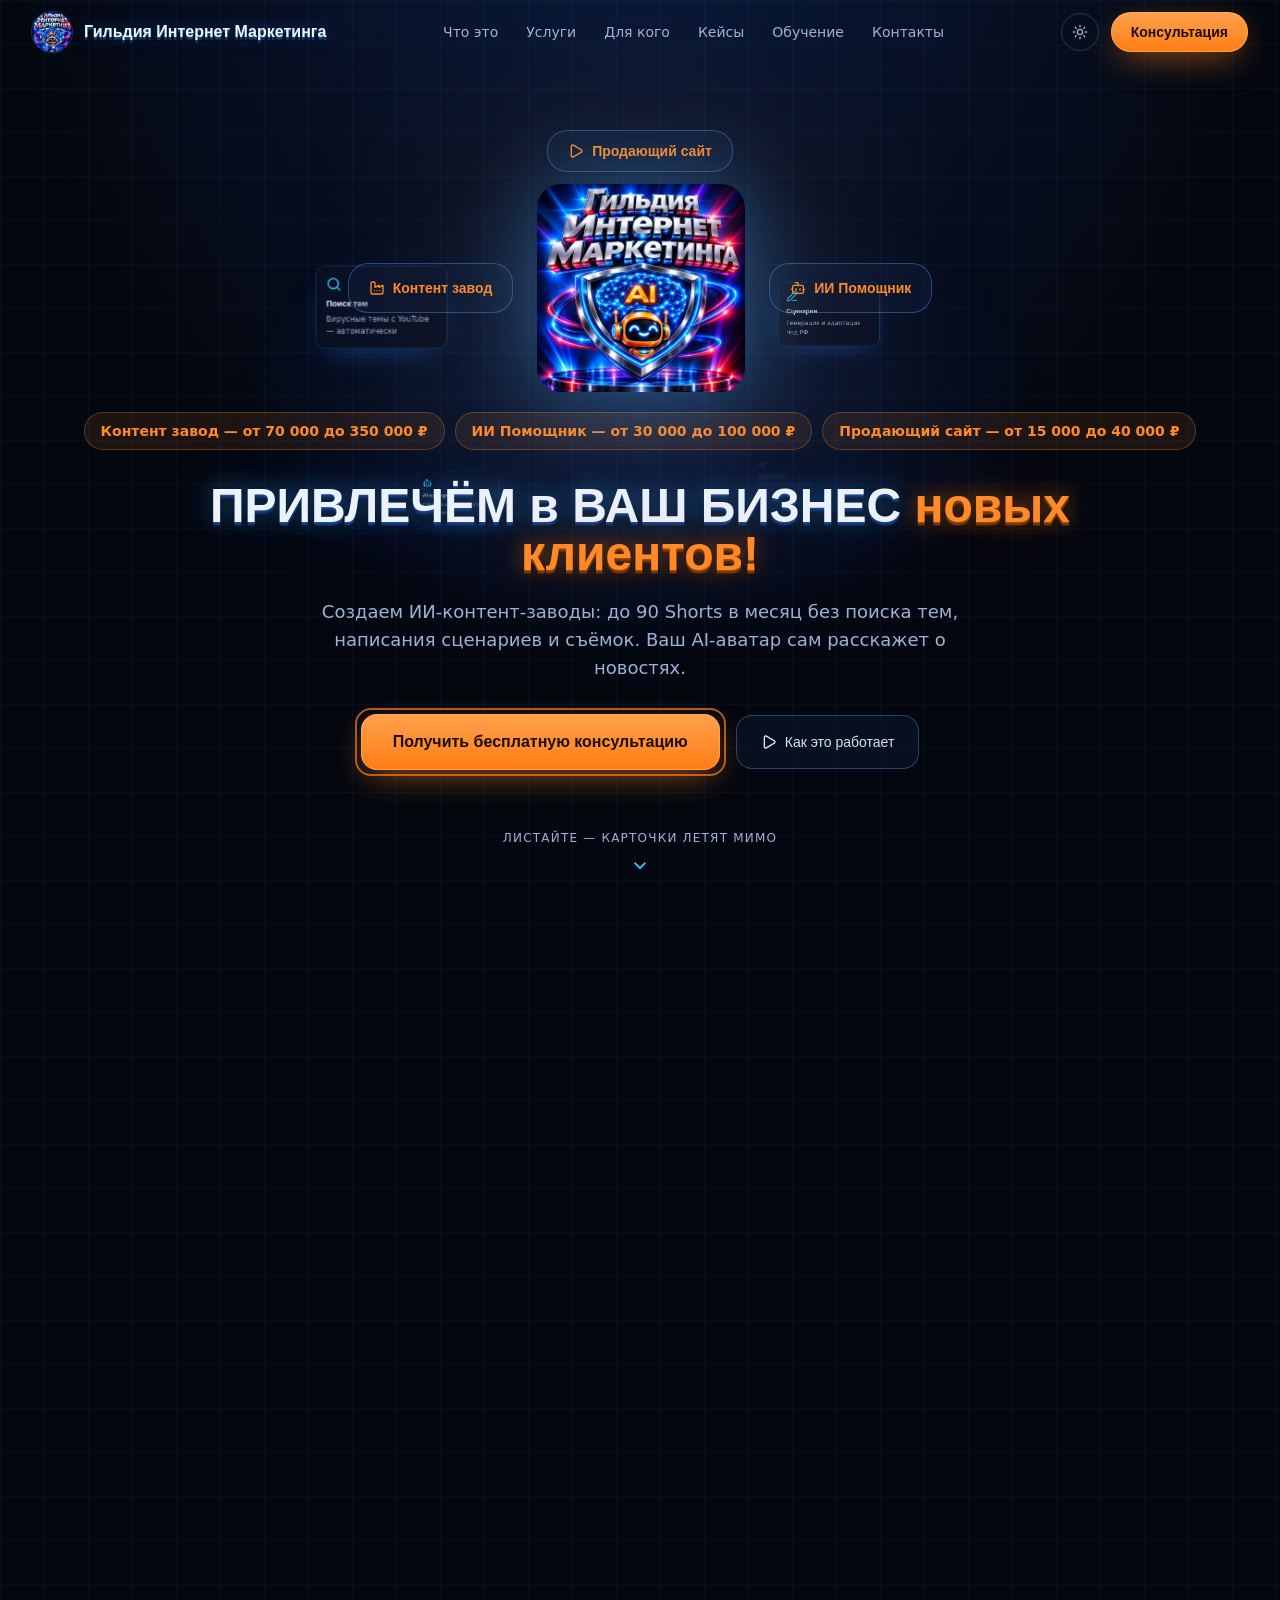
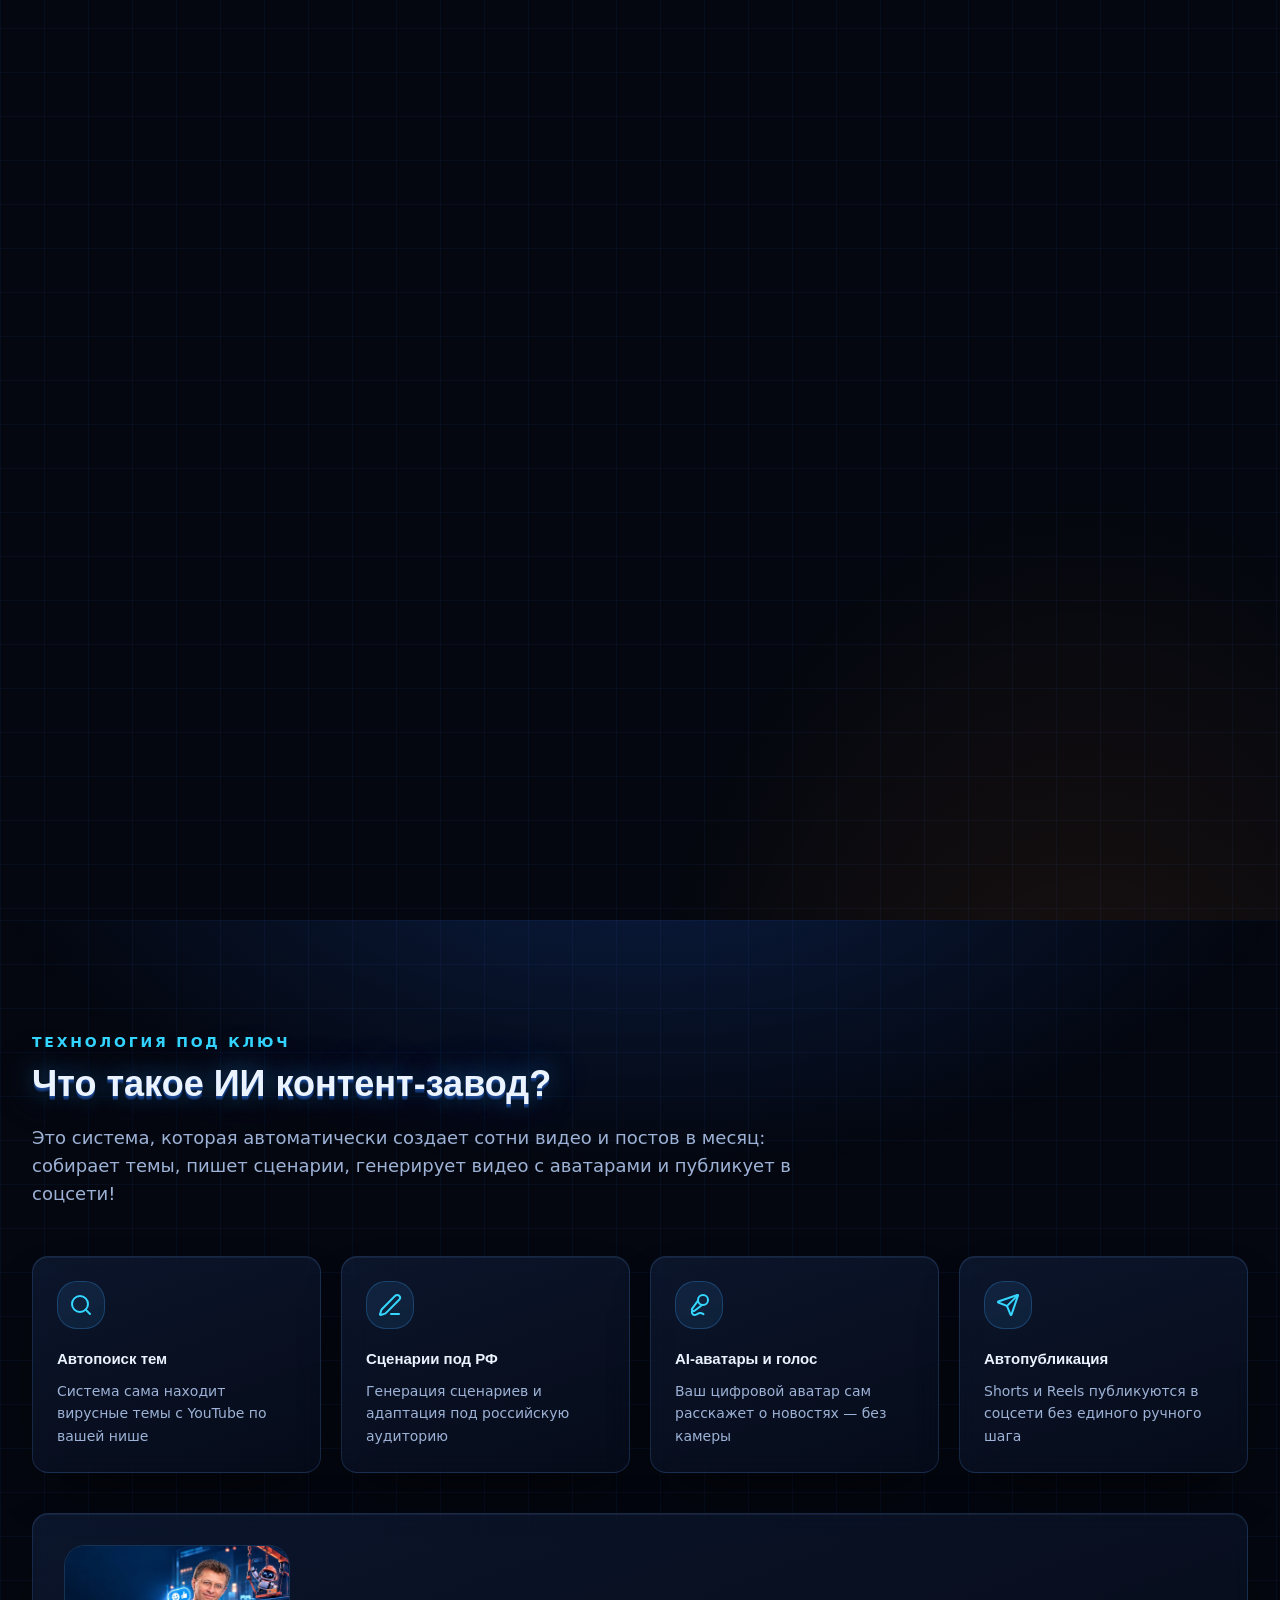
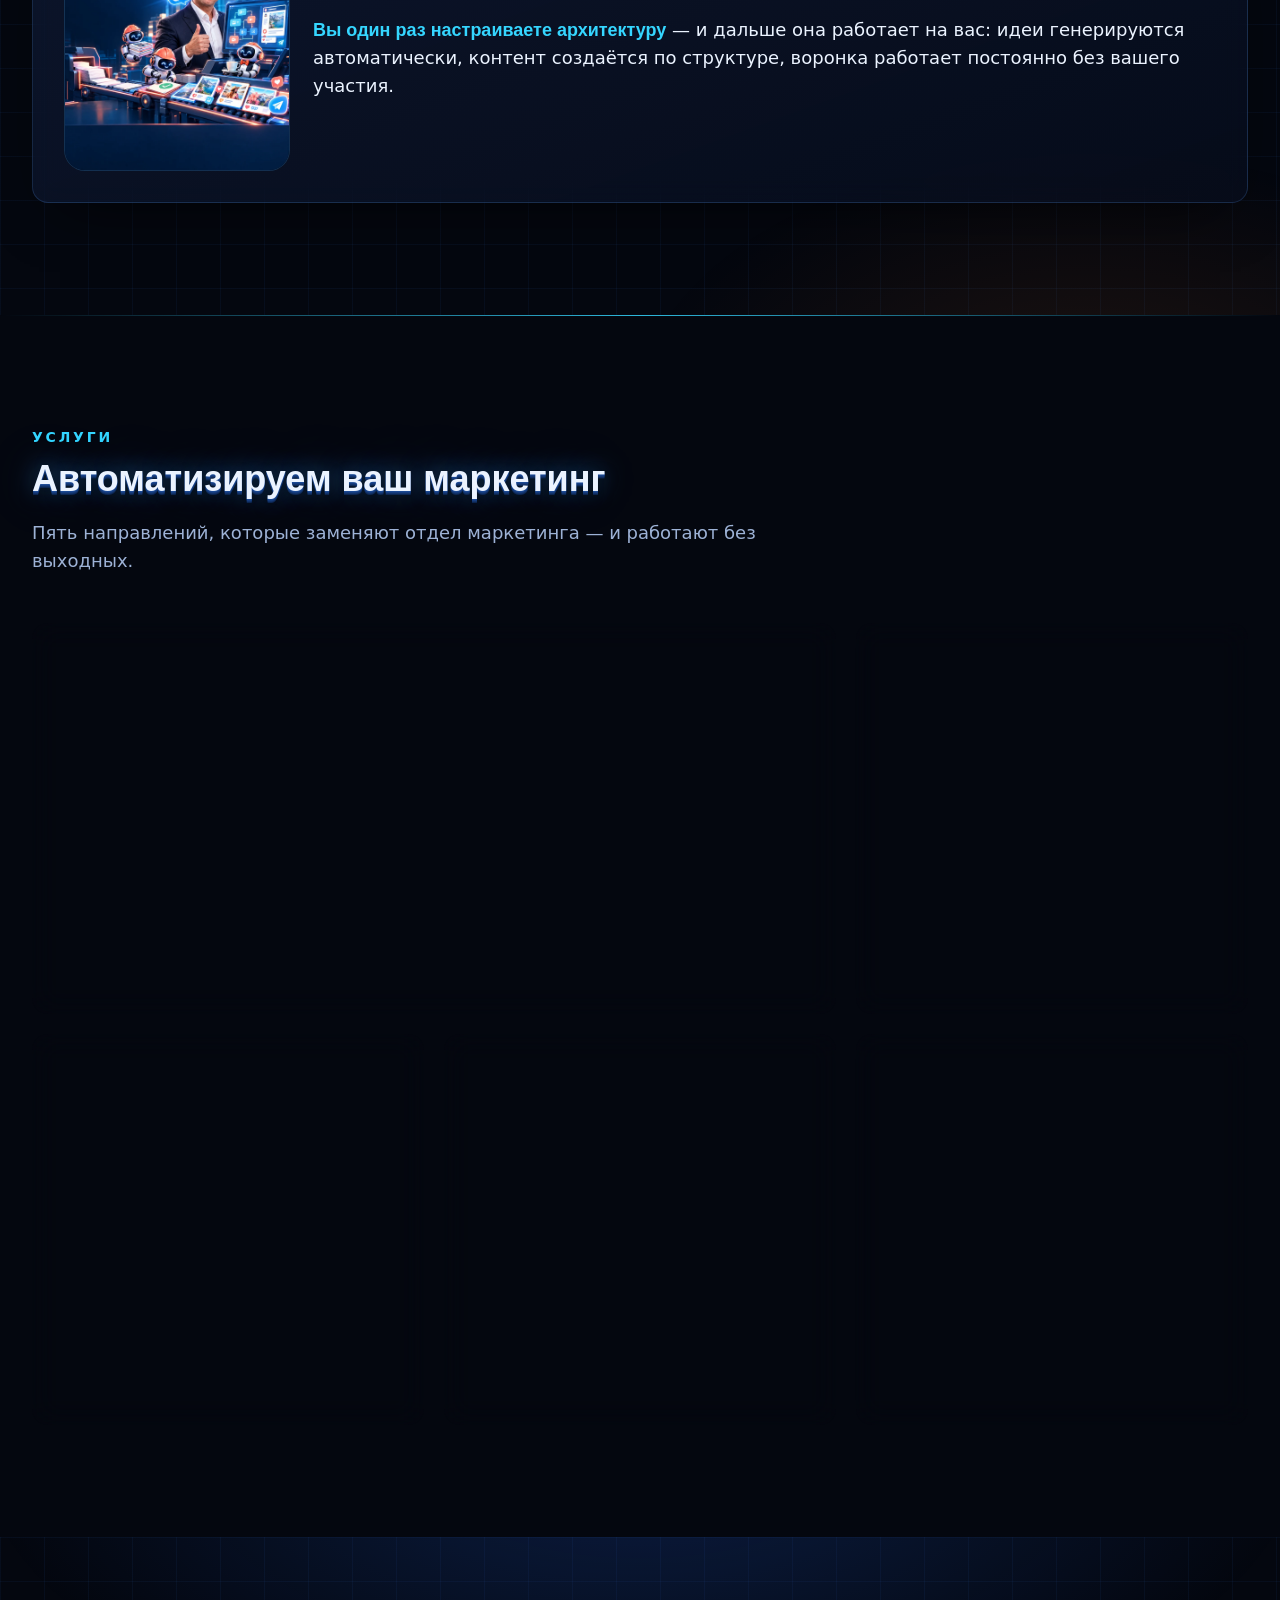
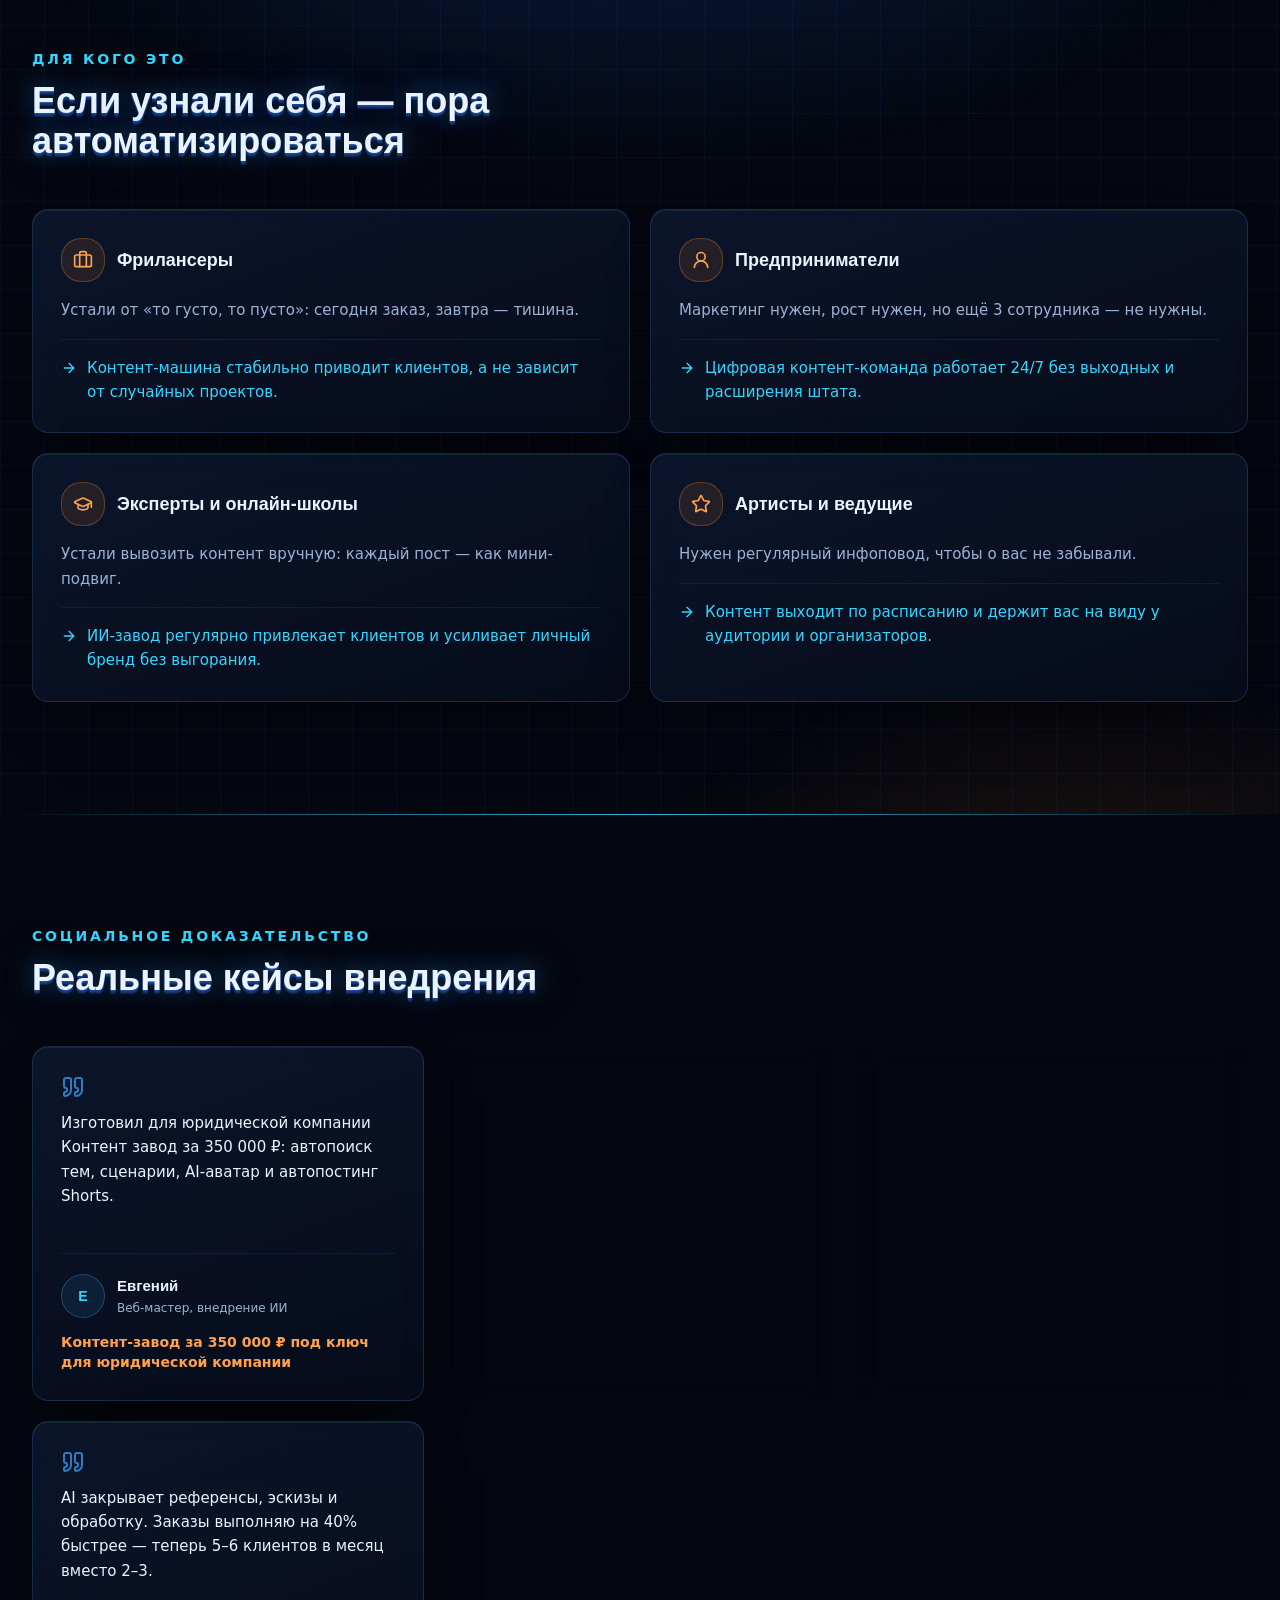
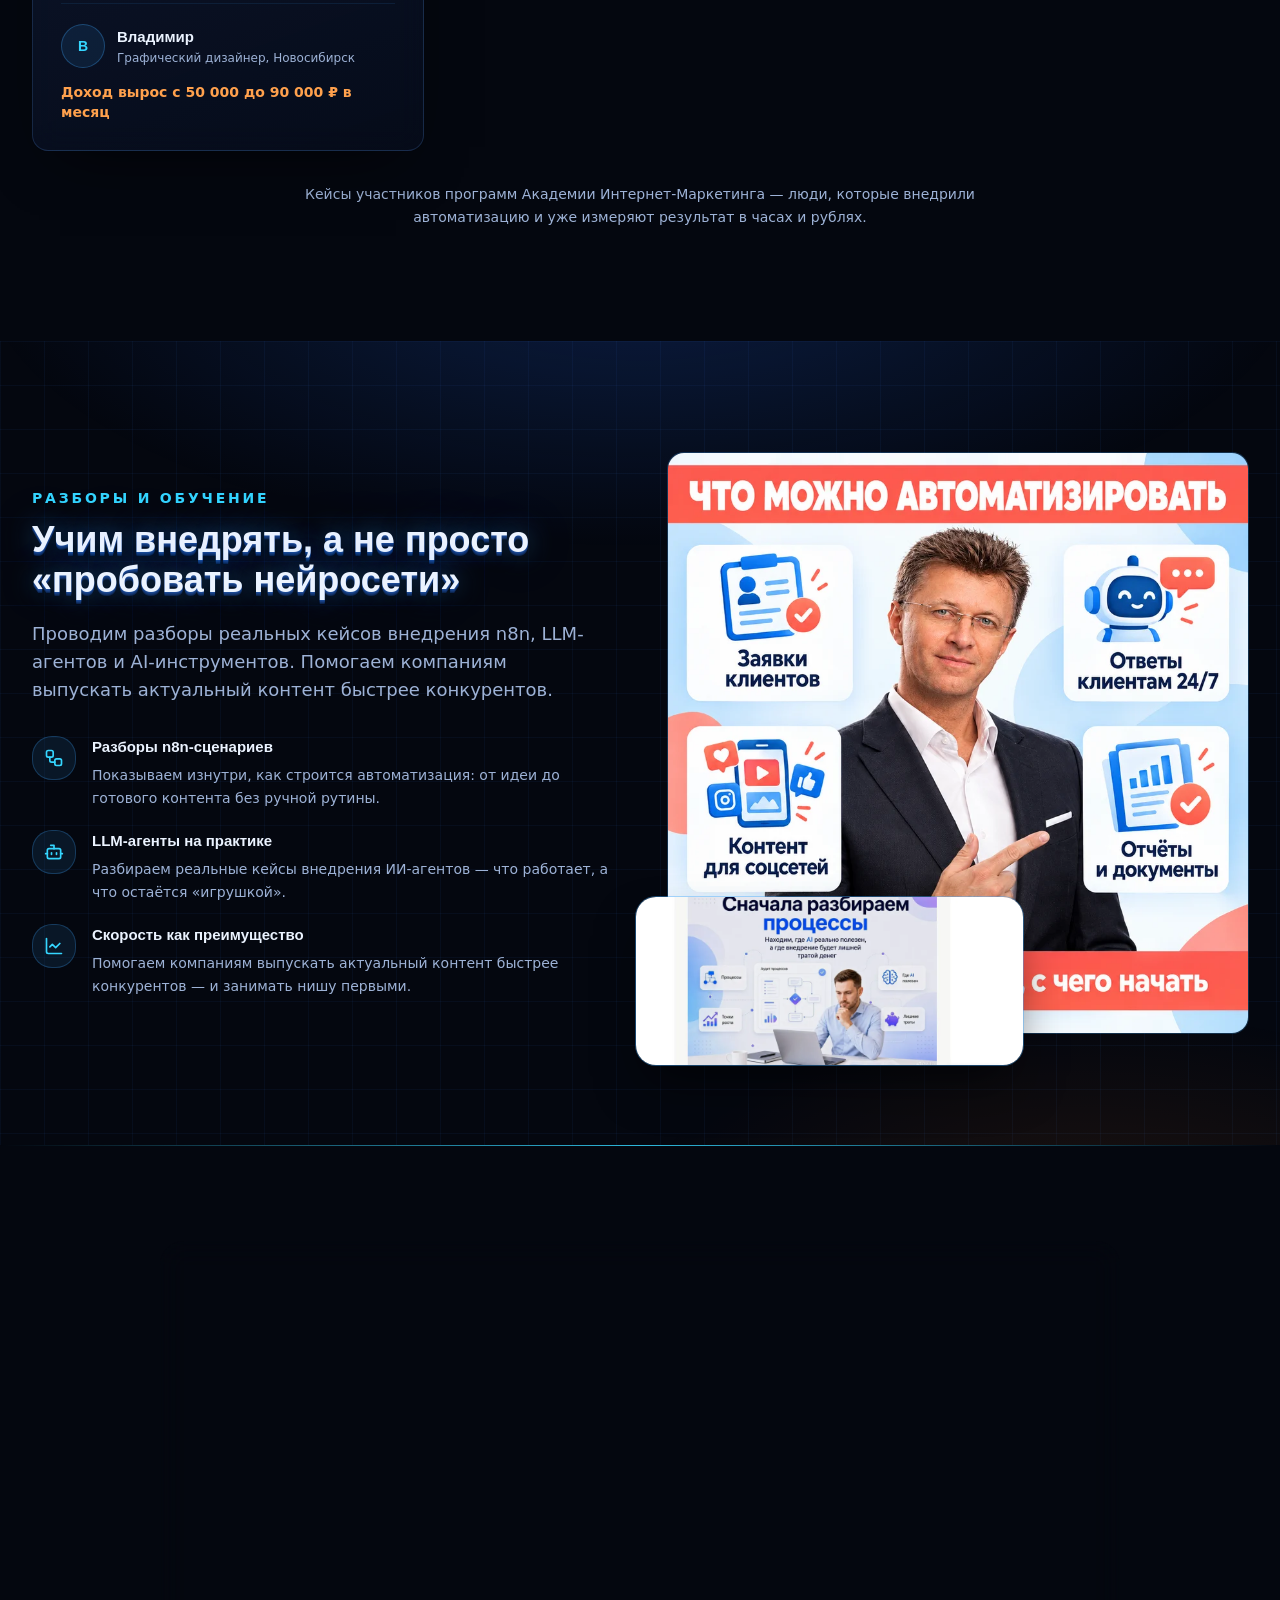
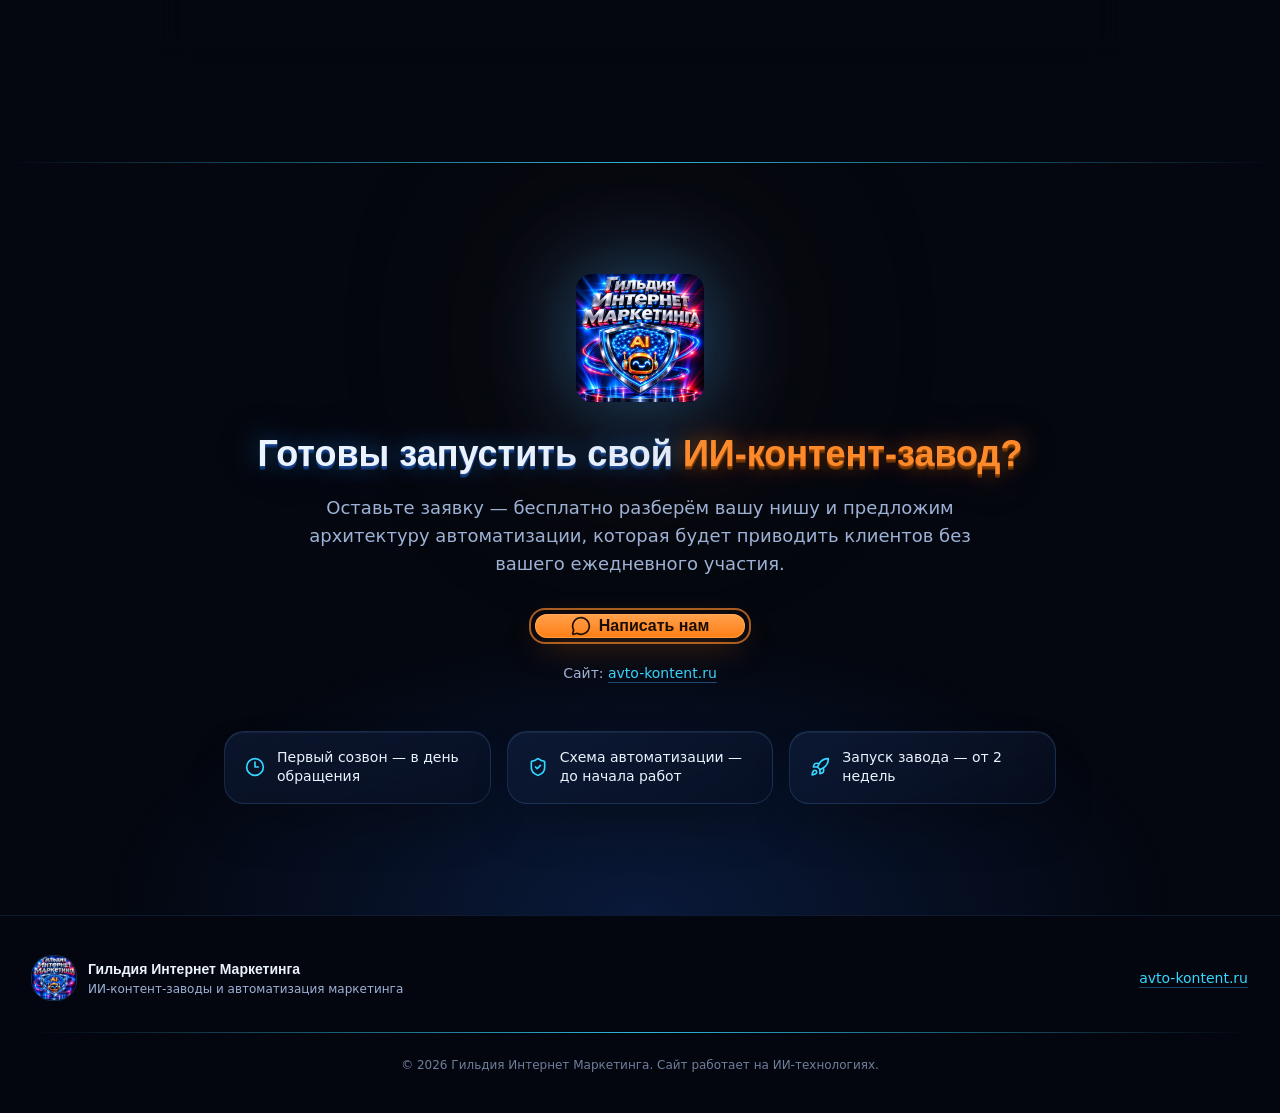
==== commit 1af975c3: "Метка подтверждения Яндекс Вебмастер" ====
--- a/index.html
+++ b/index.html
@@ -14,6 +14,7 @@
     />
     <meta name="author" content="Гильдия Интернет Маркетинга" />
     <meta name="robots" content="index, follow" />
+    <meta name="yandex-verification" content="ceacd7efe82fa1aa" />
     <meta name="theme-color" content="#04070f" />
     <link rel="canonical" href="https://andreikovalev68.github.io/avto-kontent/" />
 
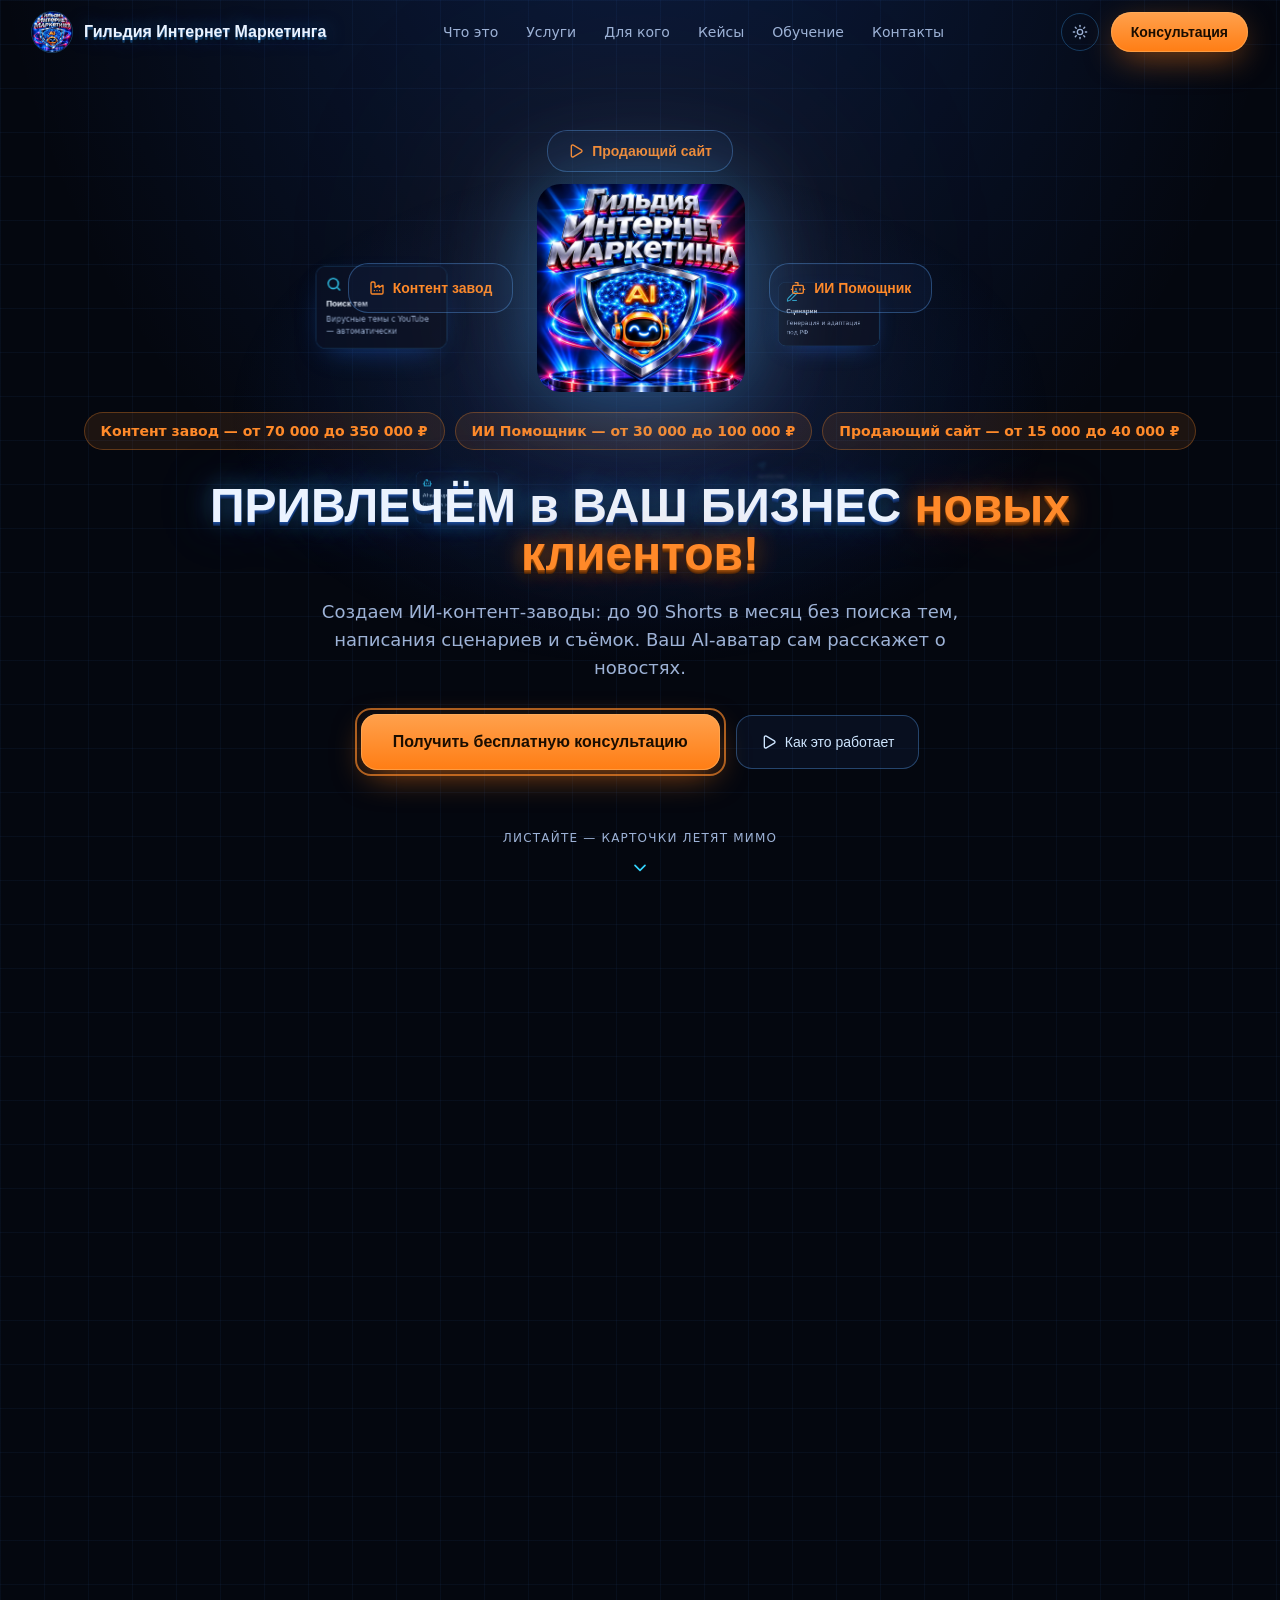
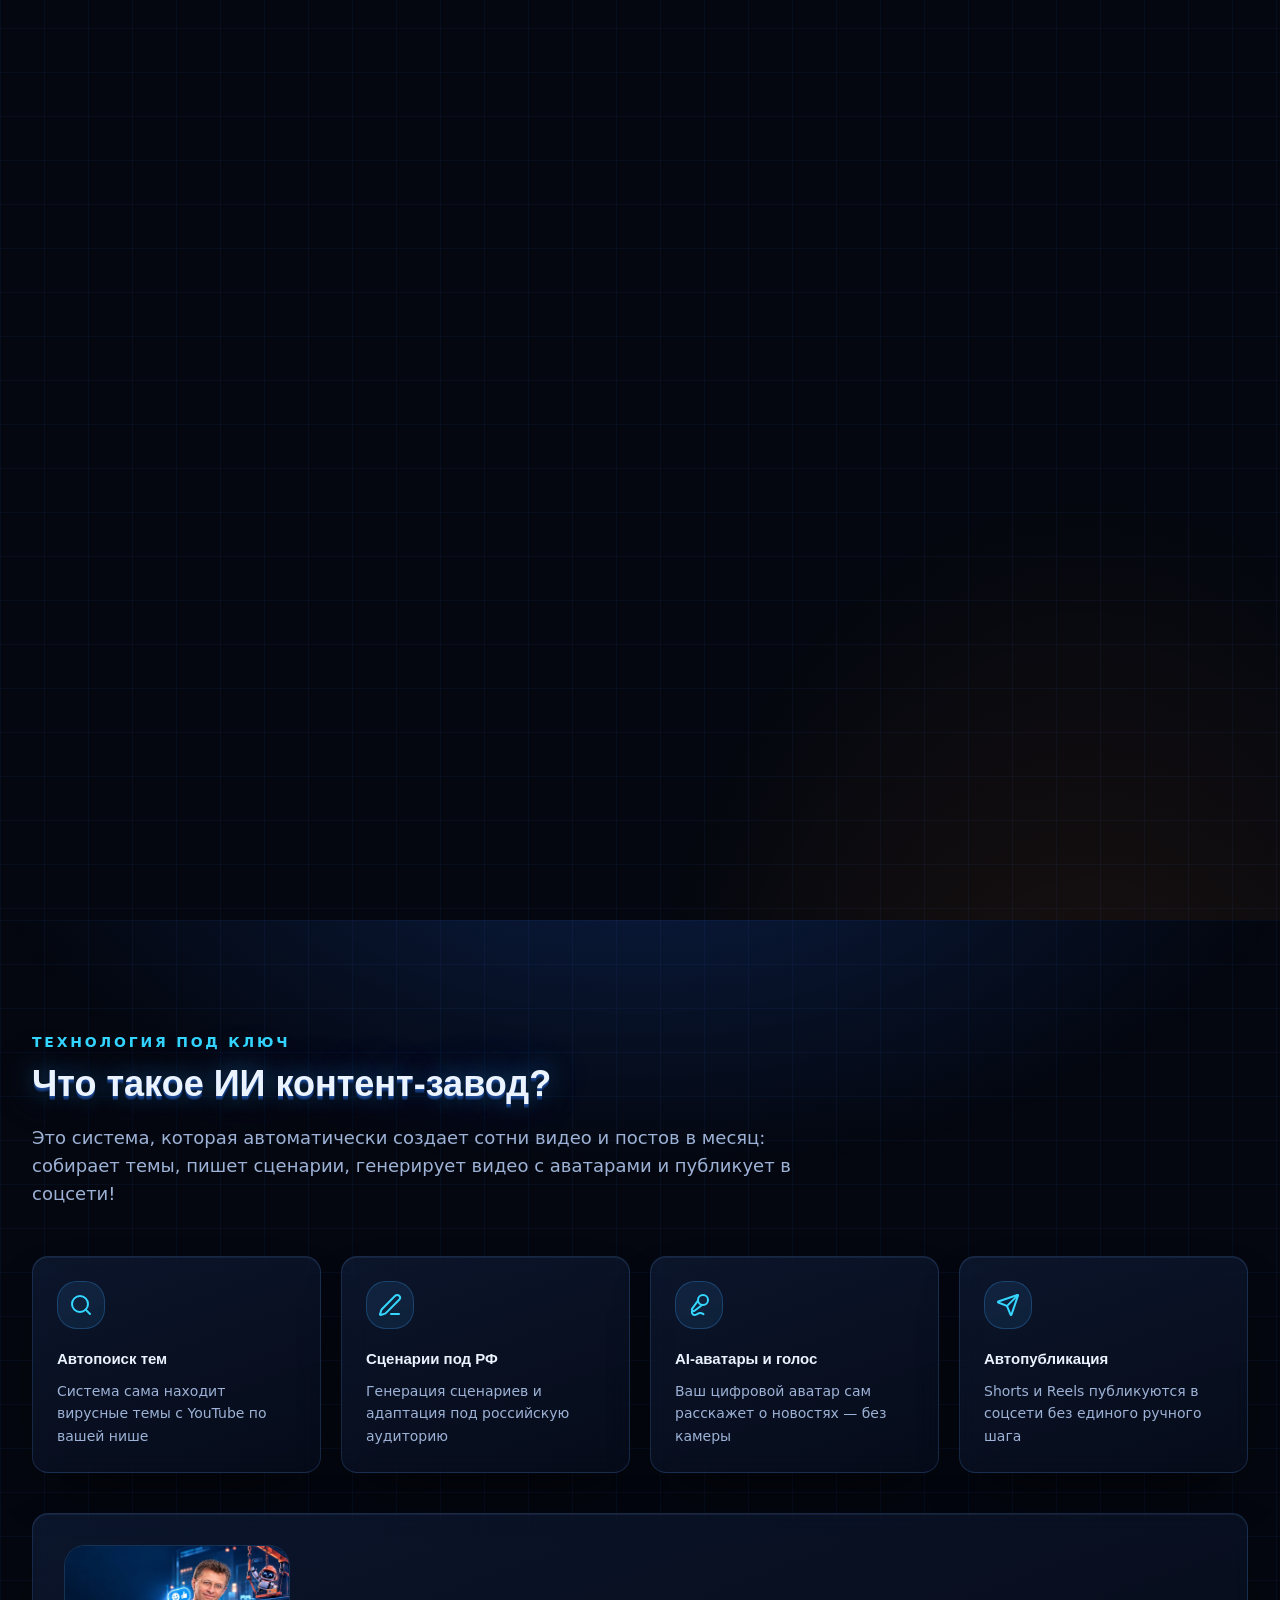
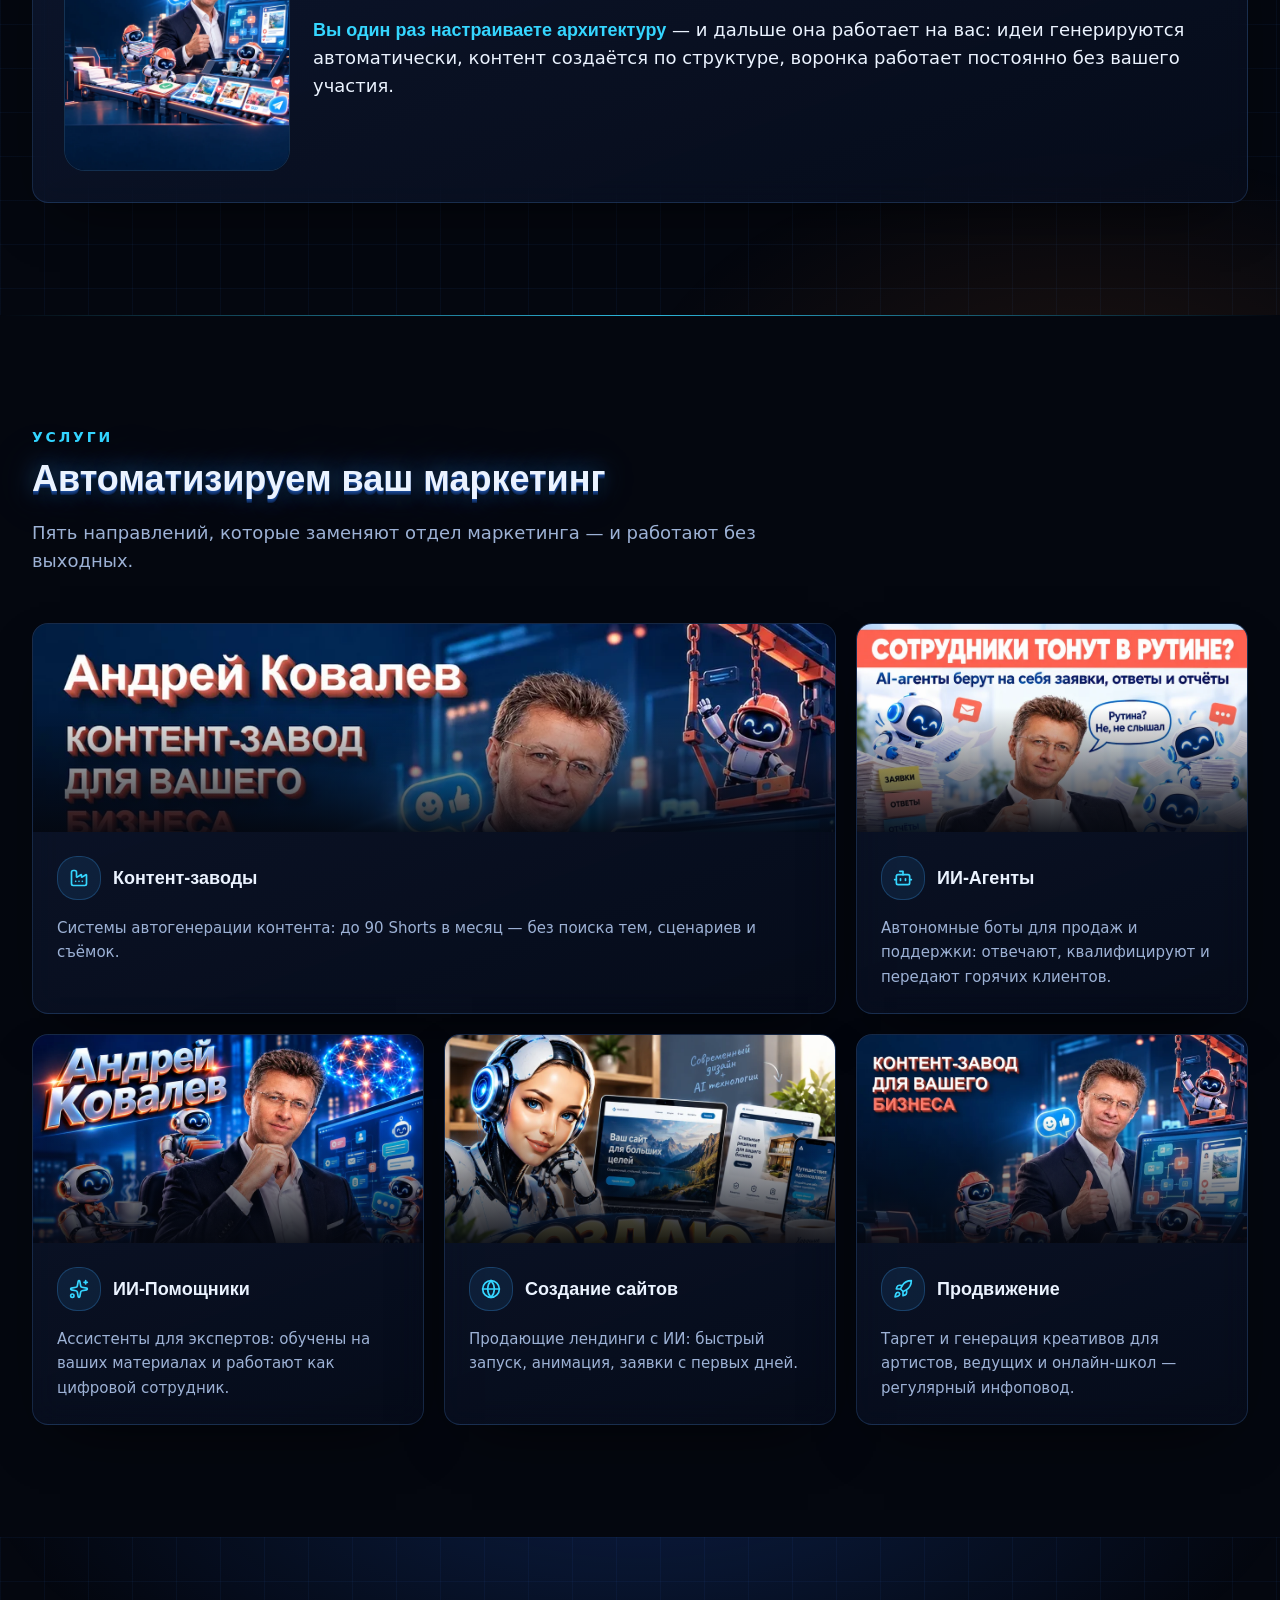
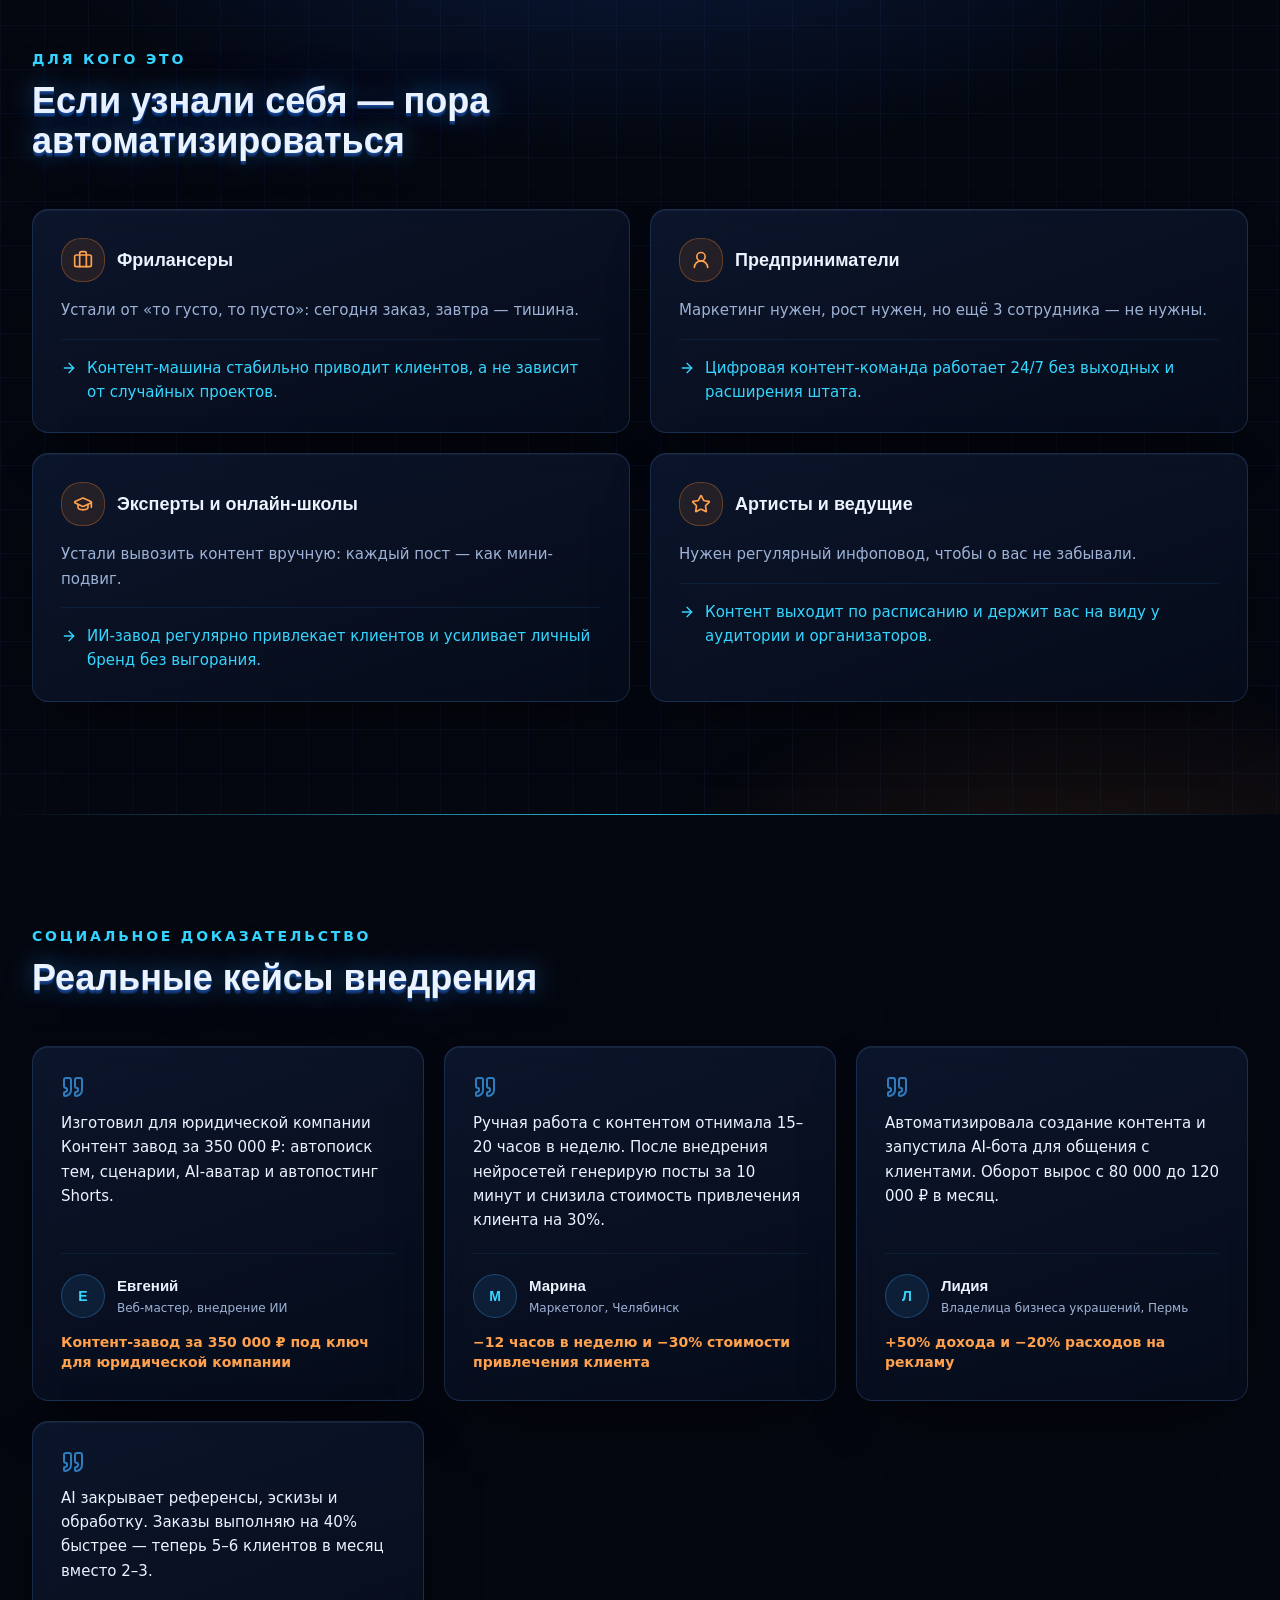
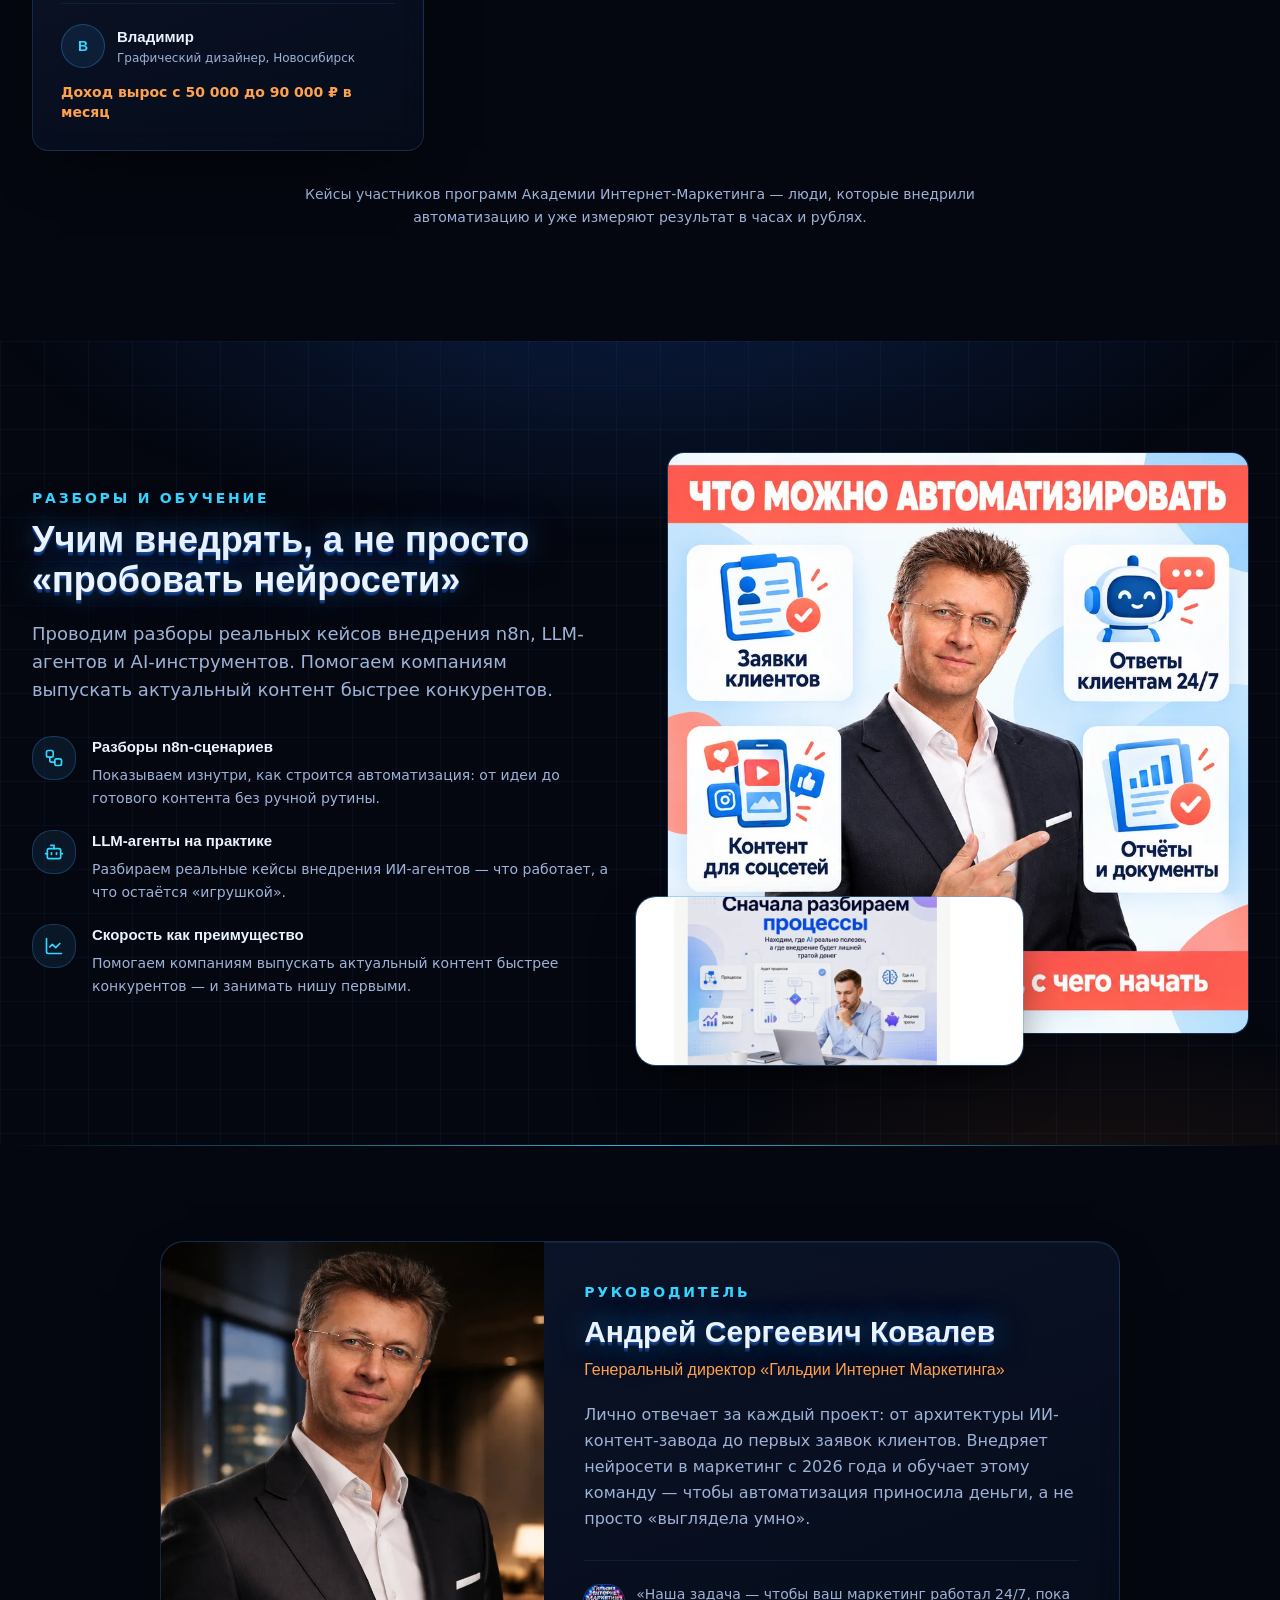
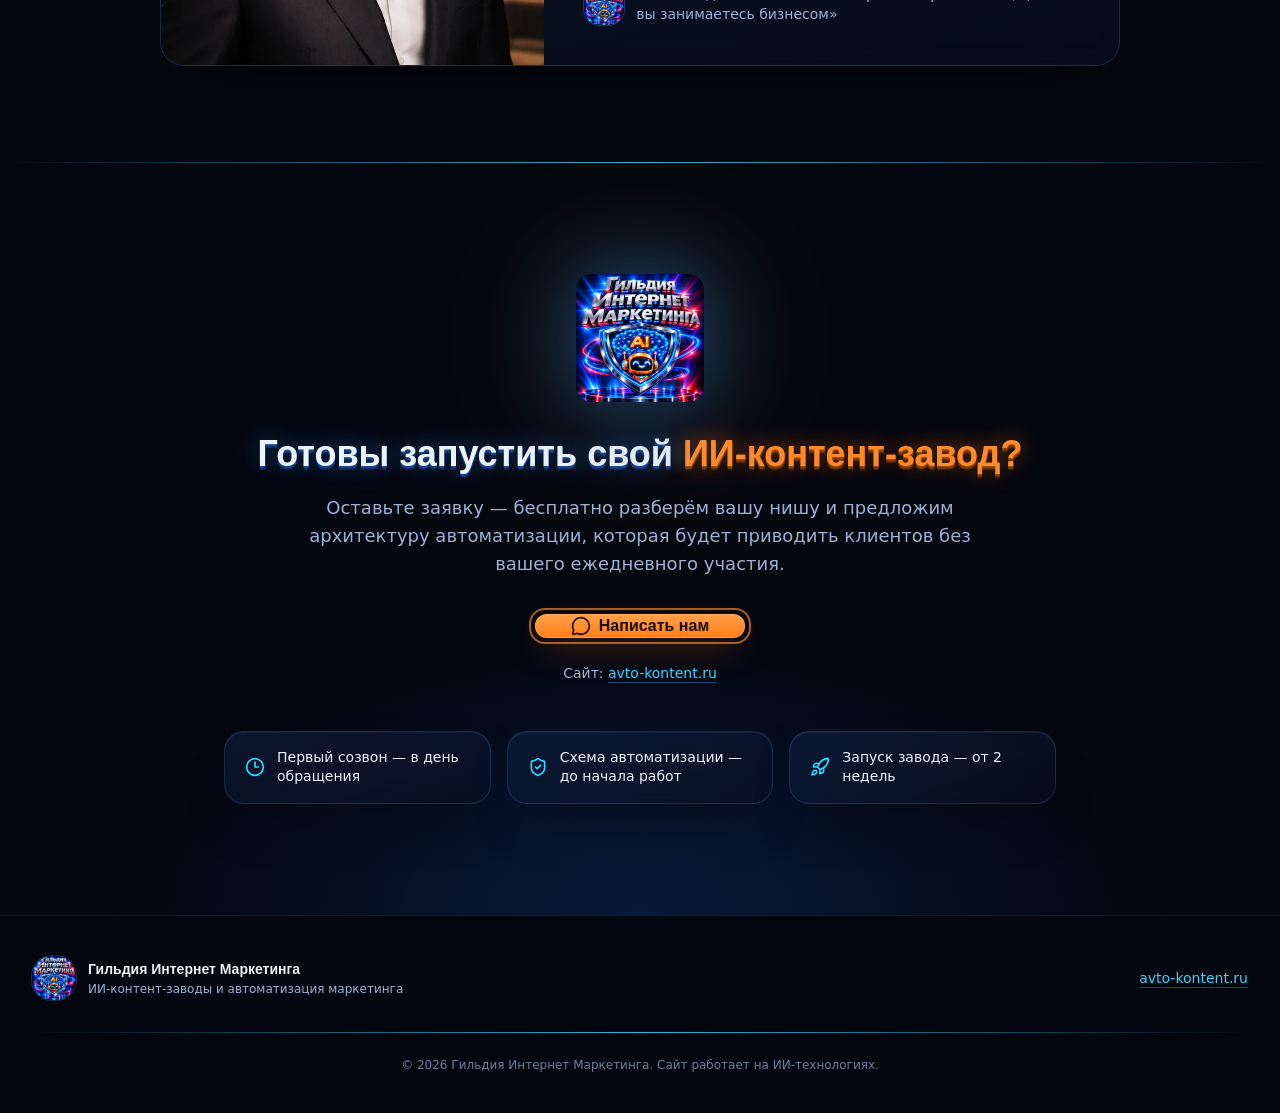
==== commit a365d863: "Файл подтверждения Google Search Console" ====
--- a/index.html
+++ b/index.html
@@ -15,6 +15,7 @@
     <meta name="author" content="Гильдия Интернет Маркетинга" />
     <meta name="robots" content="index, follow" />
     <meta name="yandex-verification" content="ceacd7efe82fa1aa" />
+    <a href="google9ae47ddd75065cc3.html" style="display:none" aria-hidden="true"></a>
     <meta name="theme-color" content="#04070f" />
     <link rel="canonical" href="https://andreikovalev68.github.io/avto-kontent/" />
 
